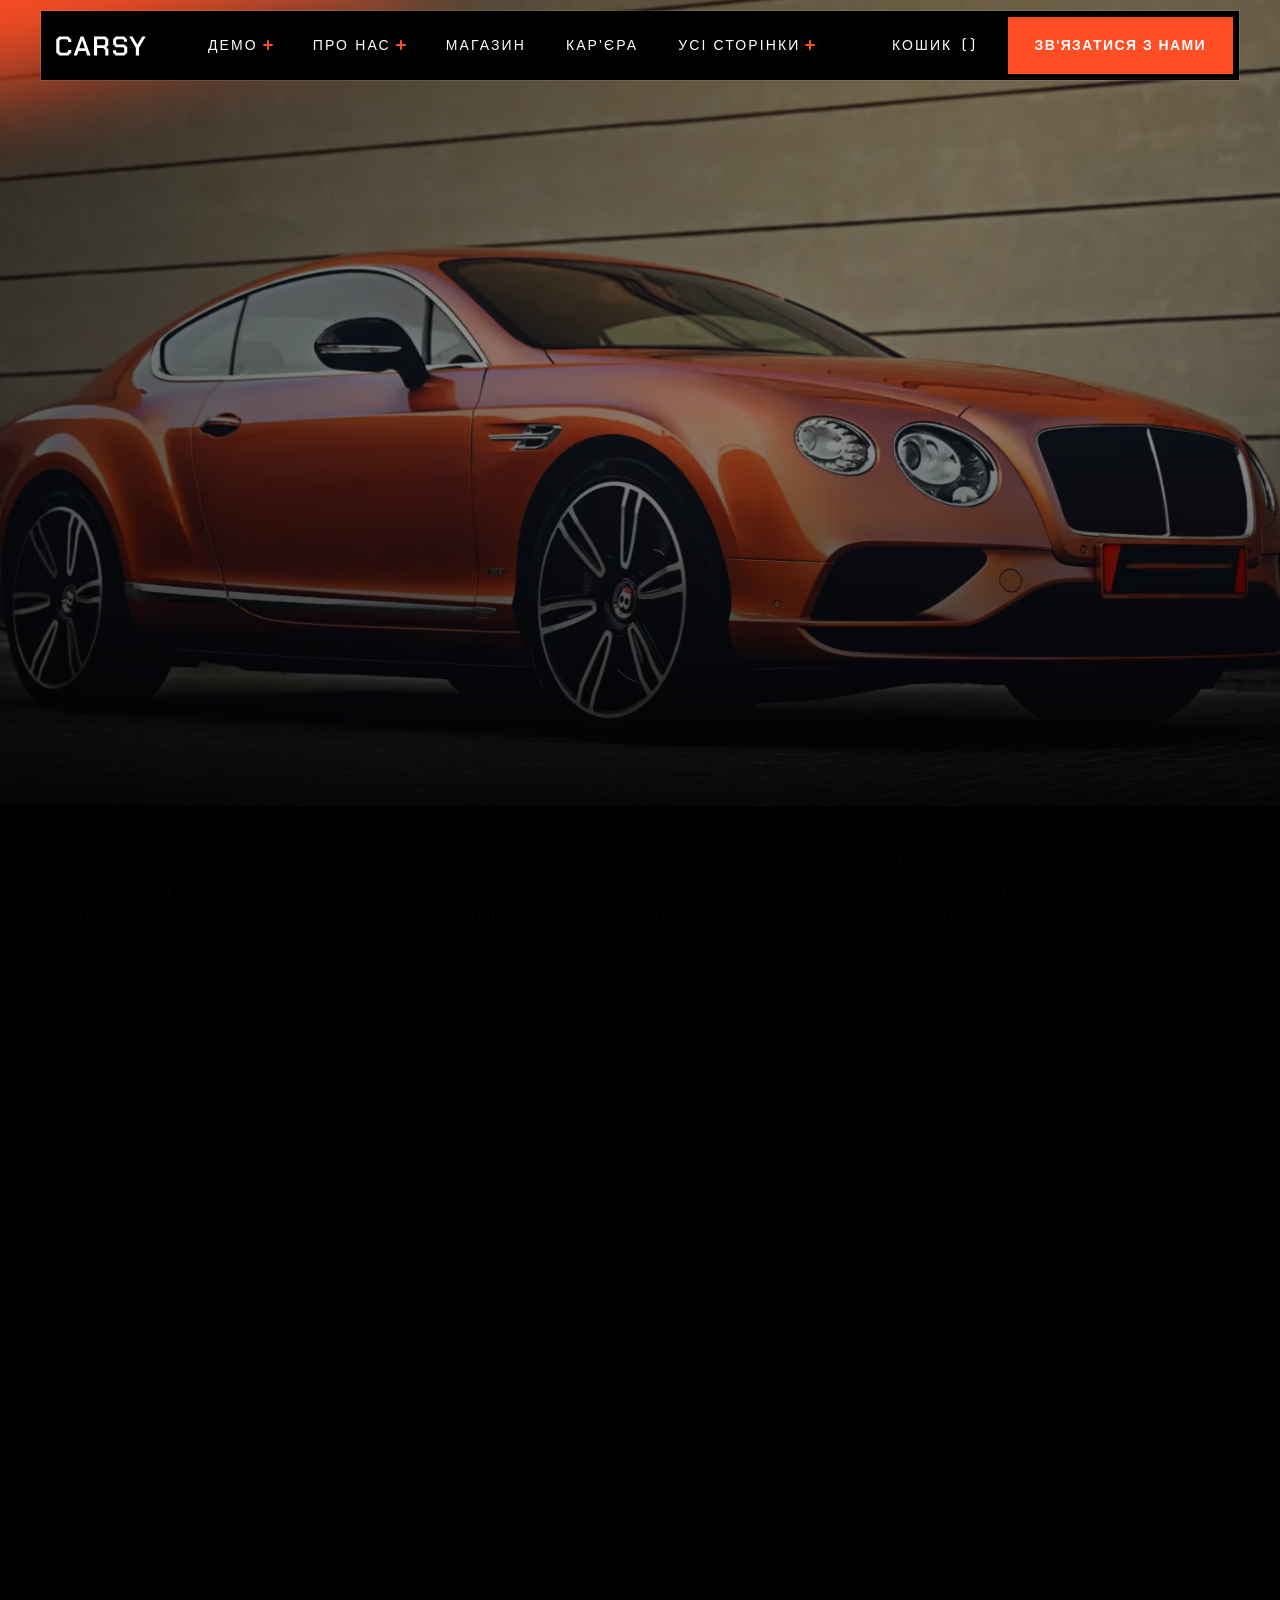
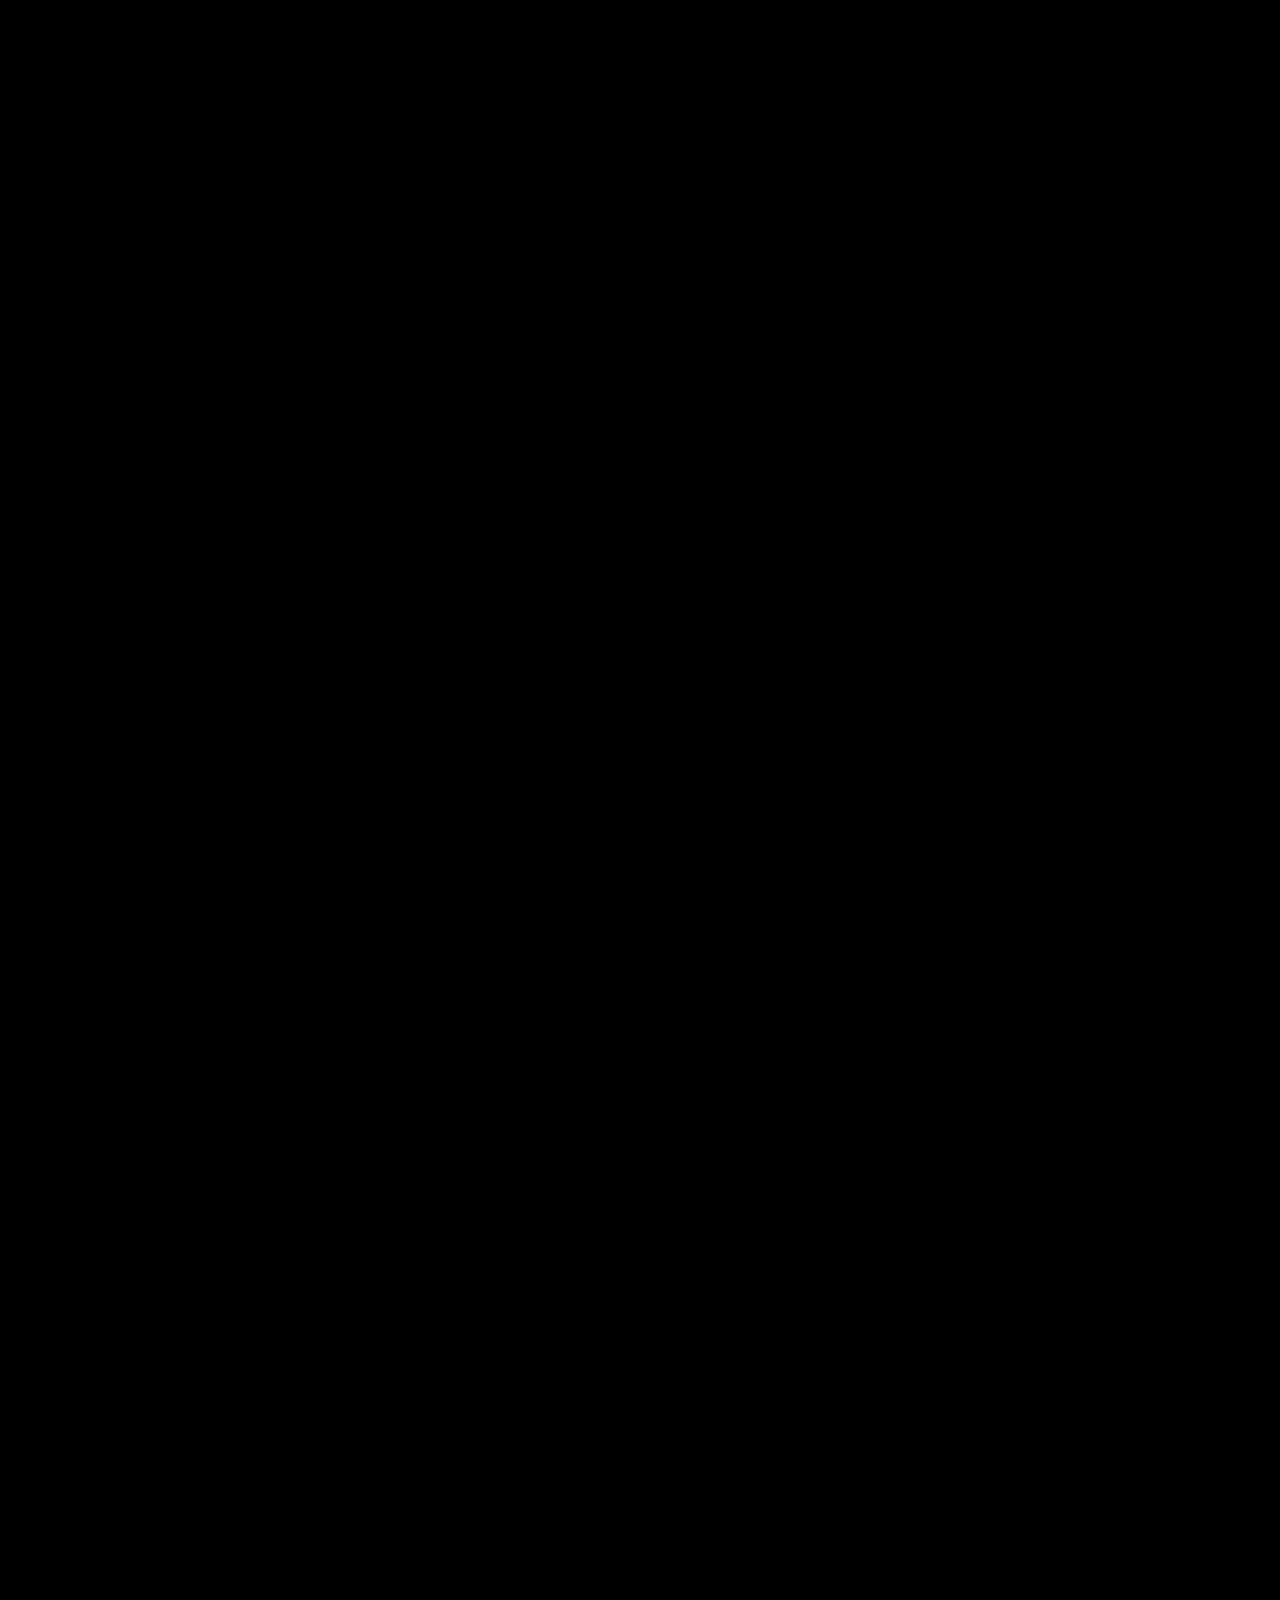
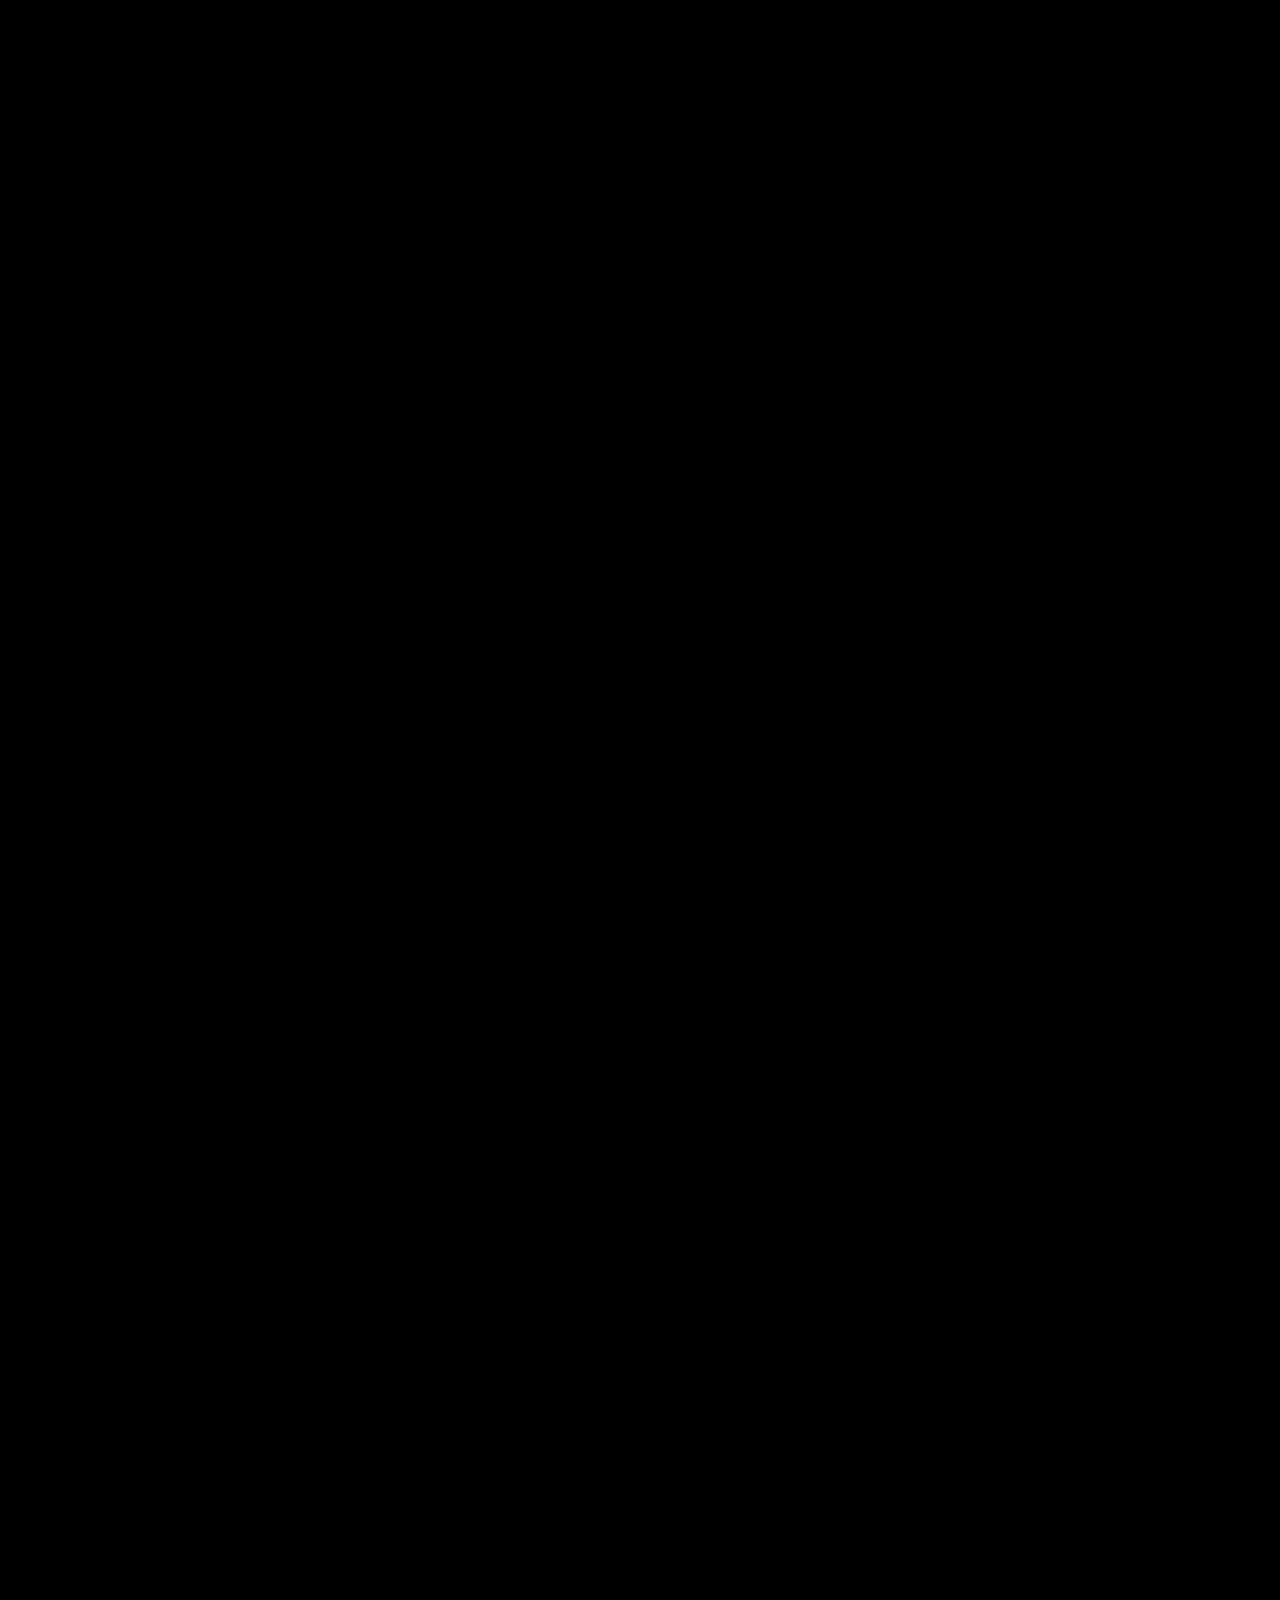
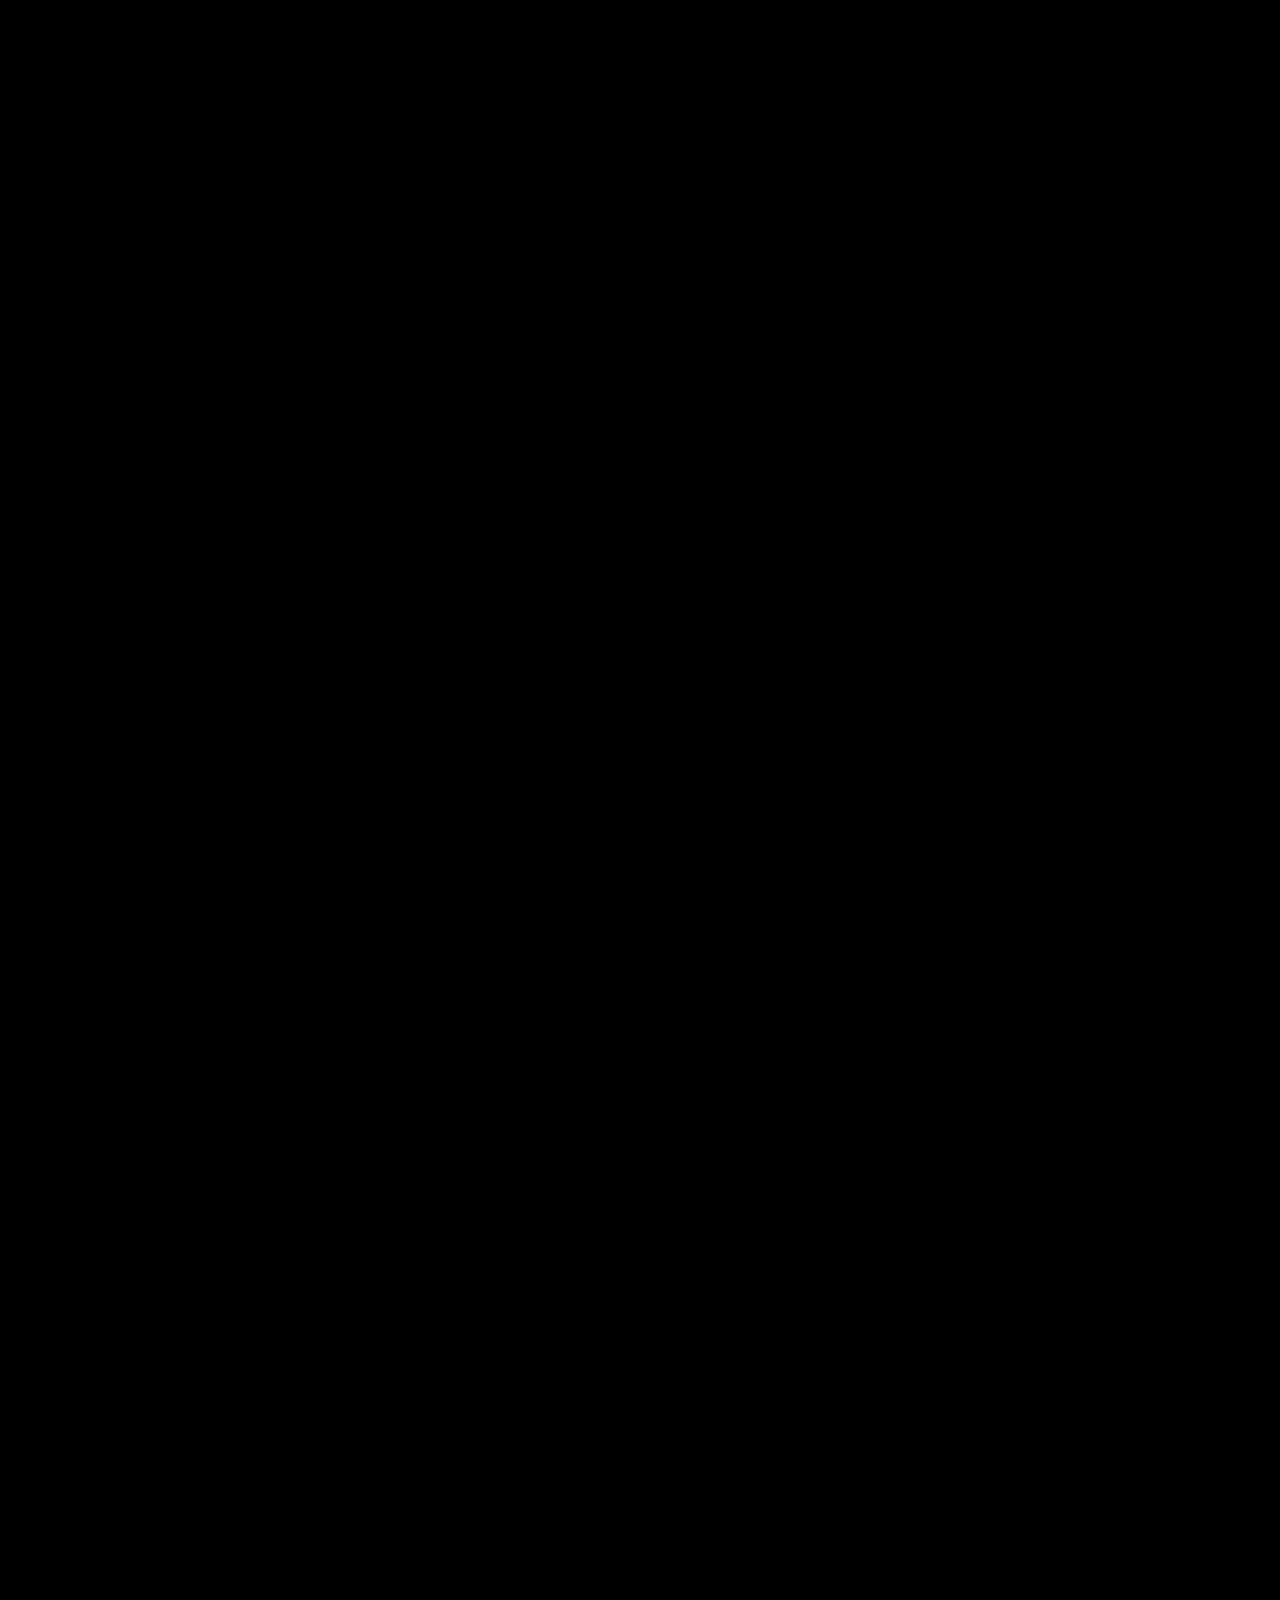
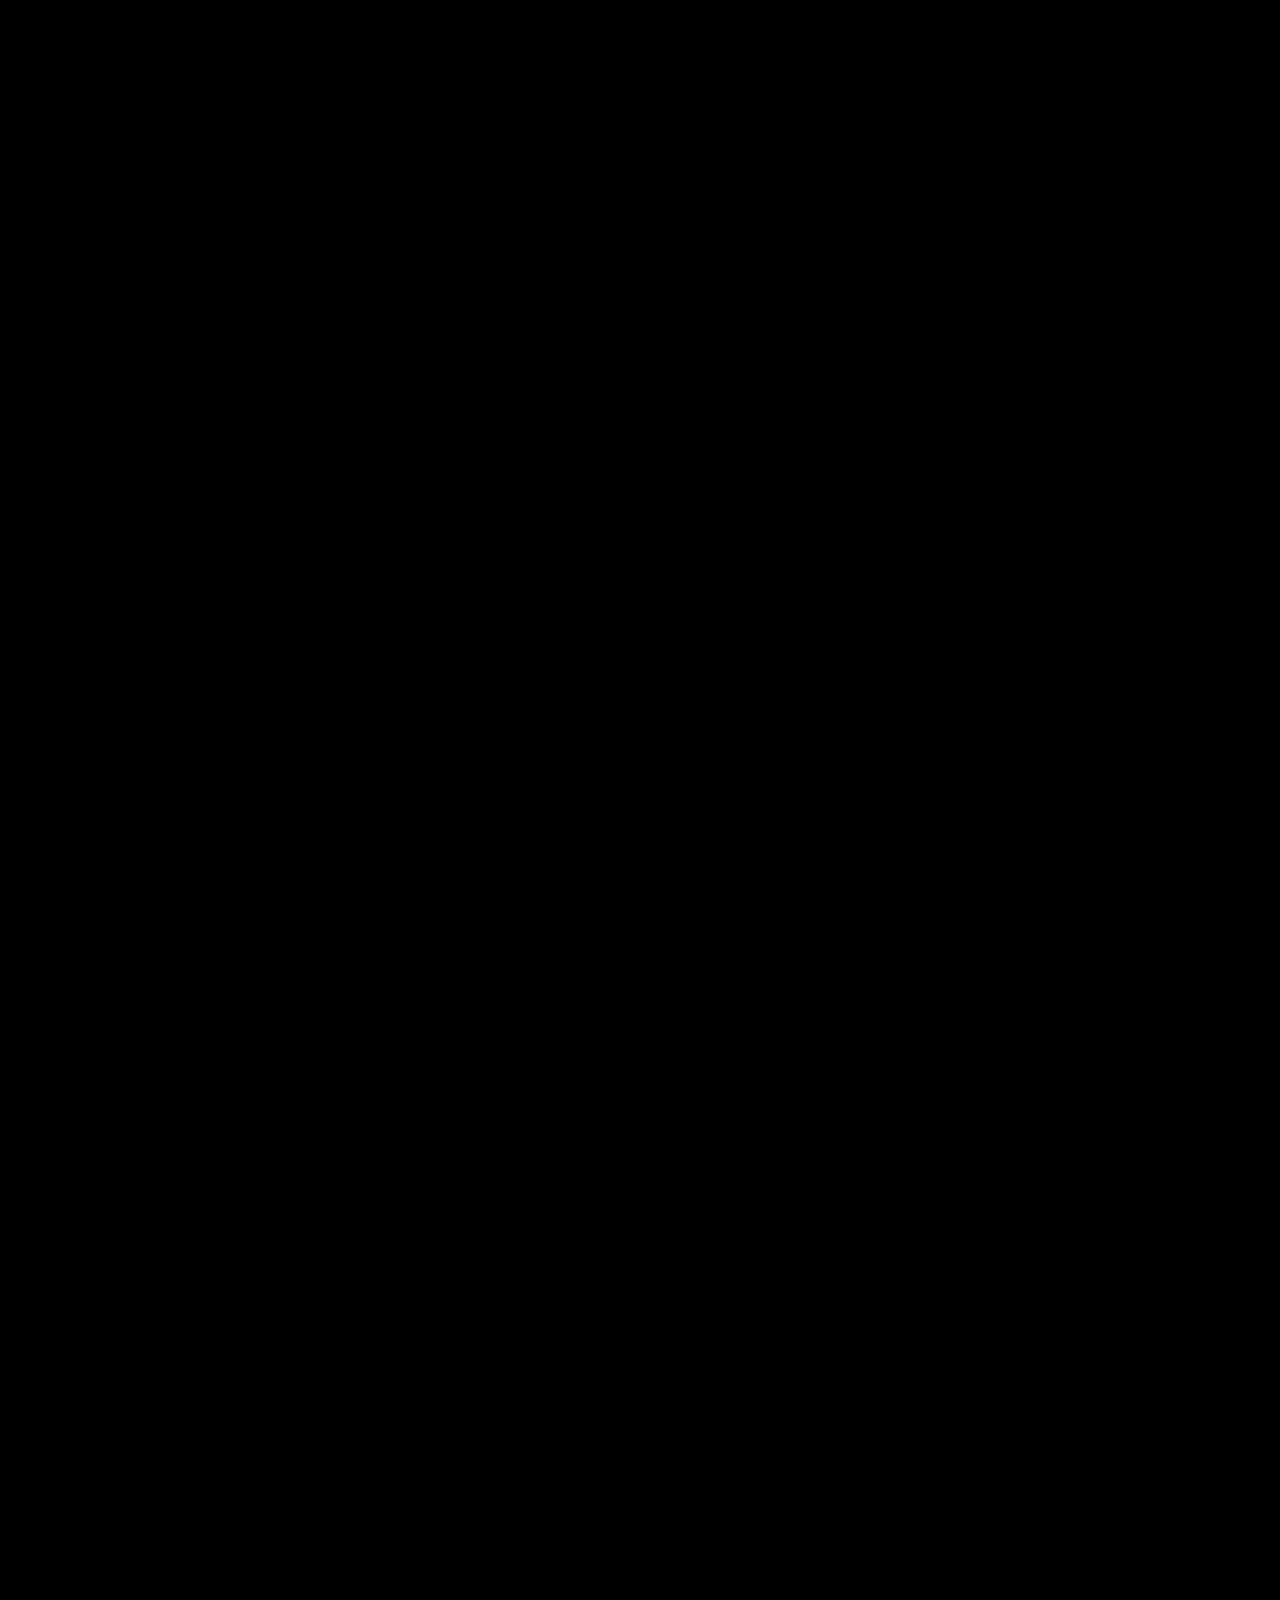
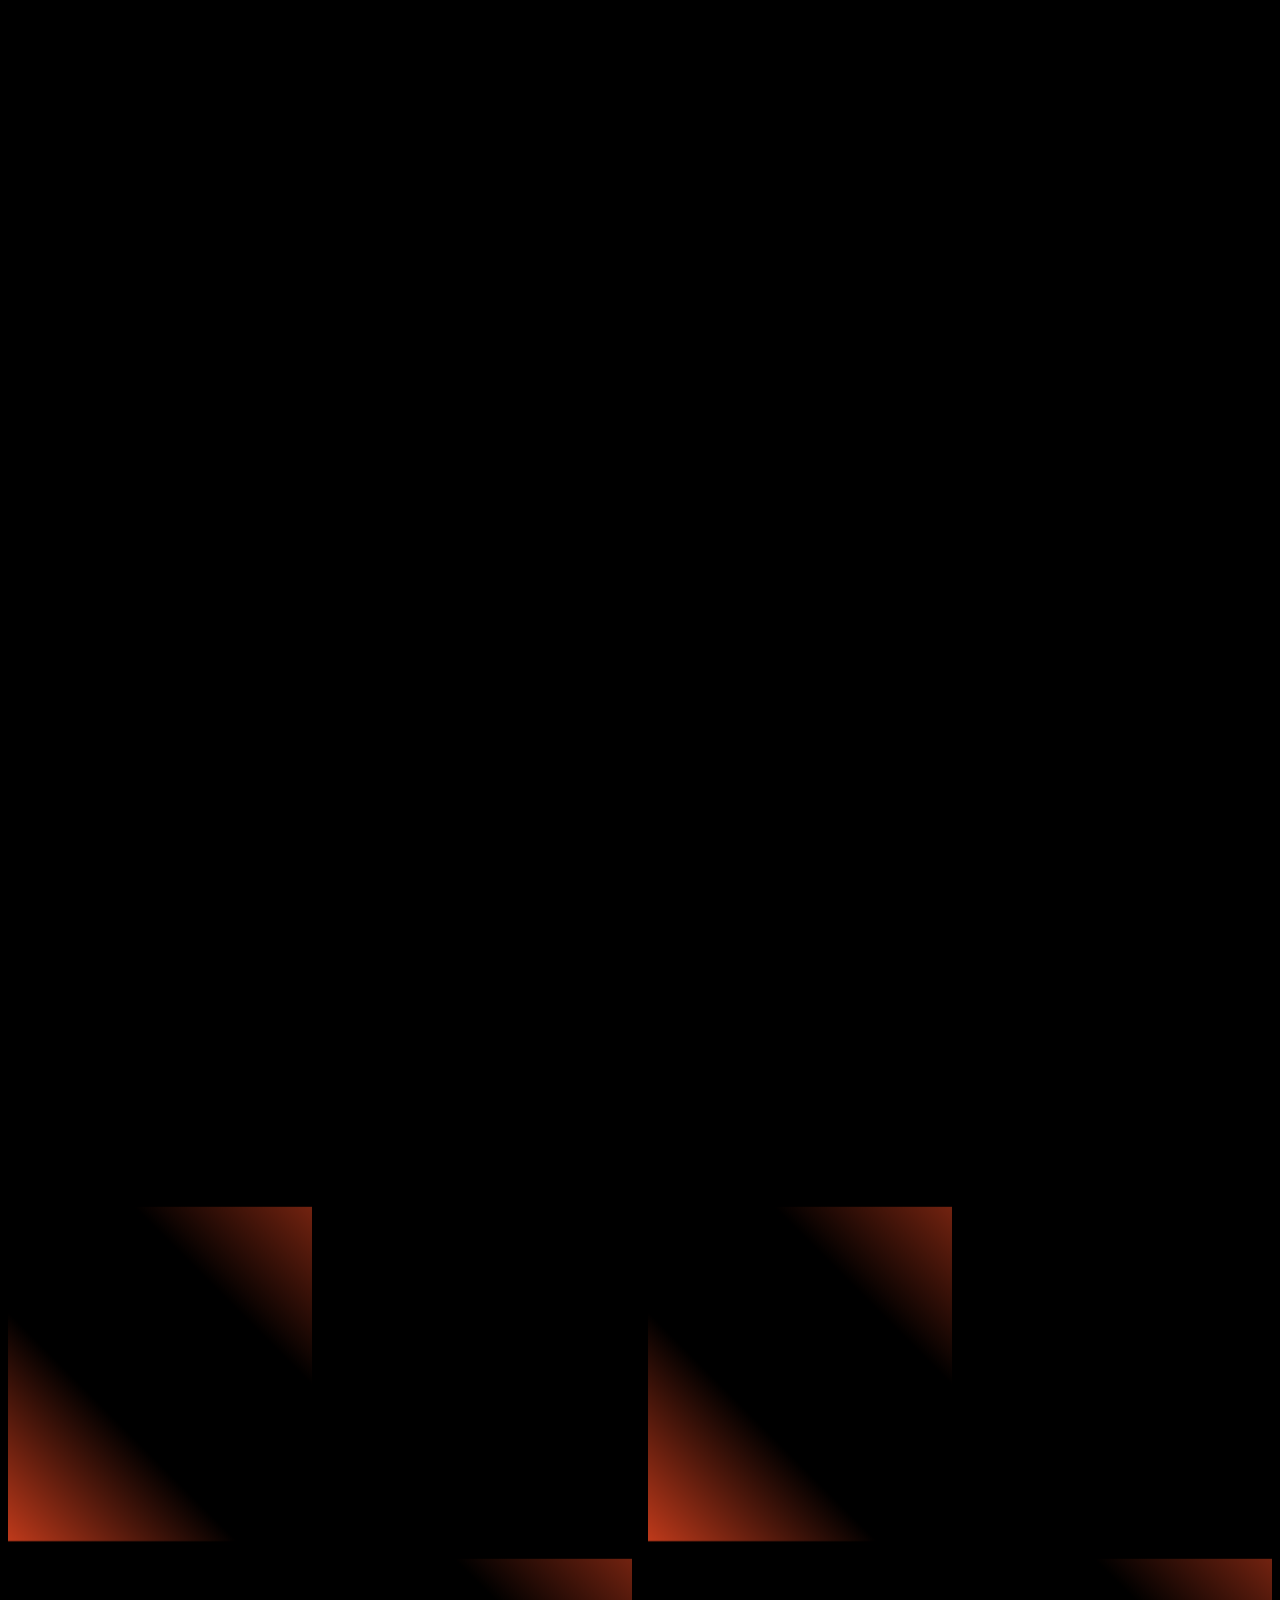
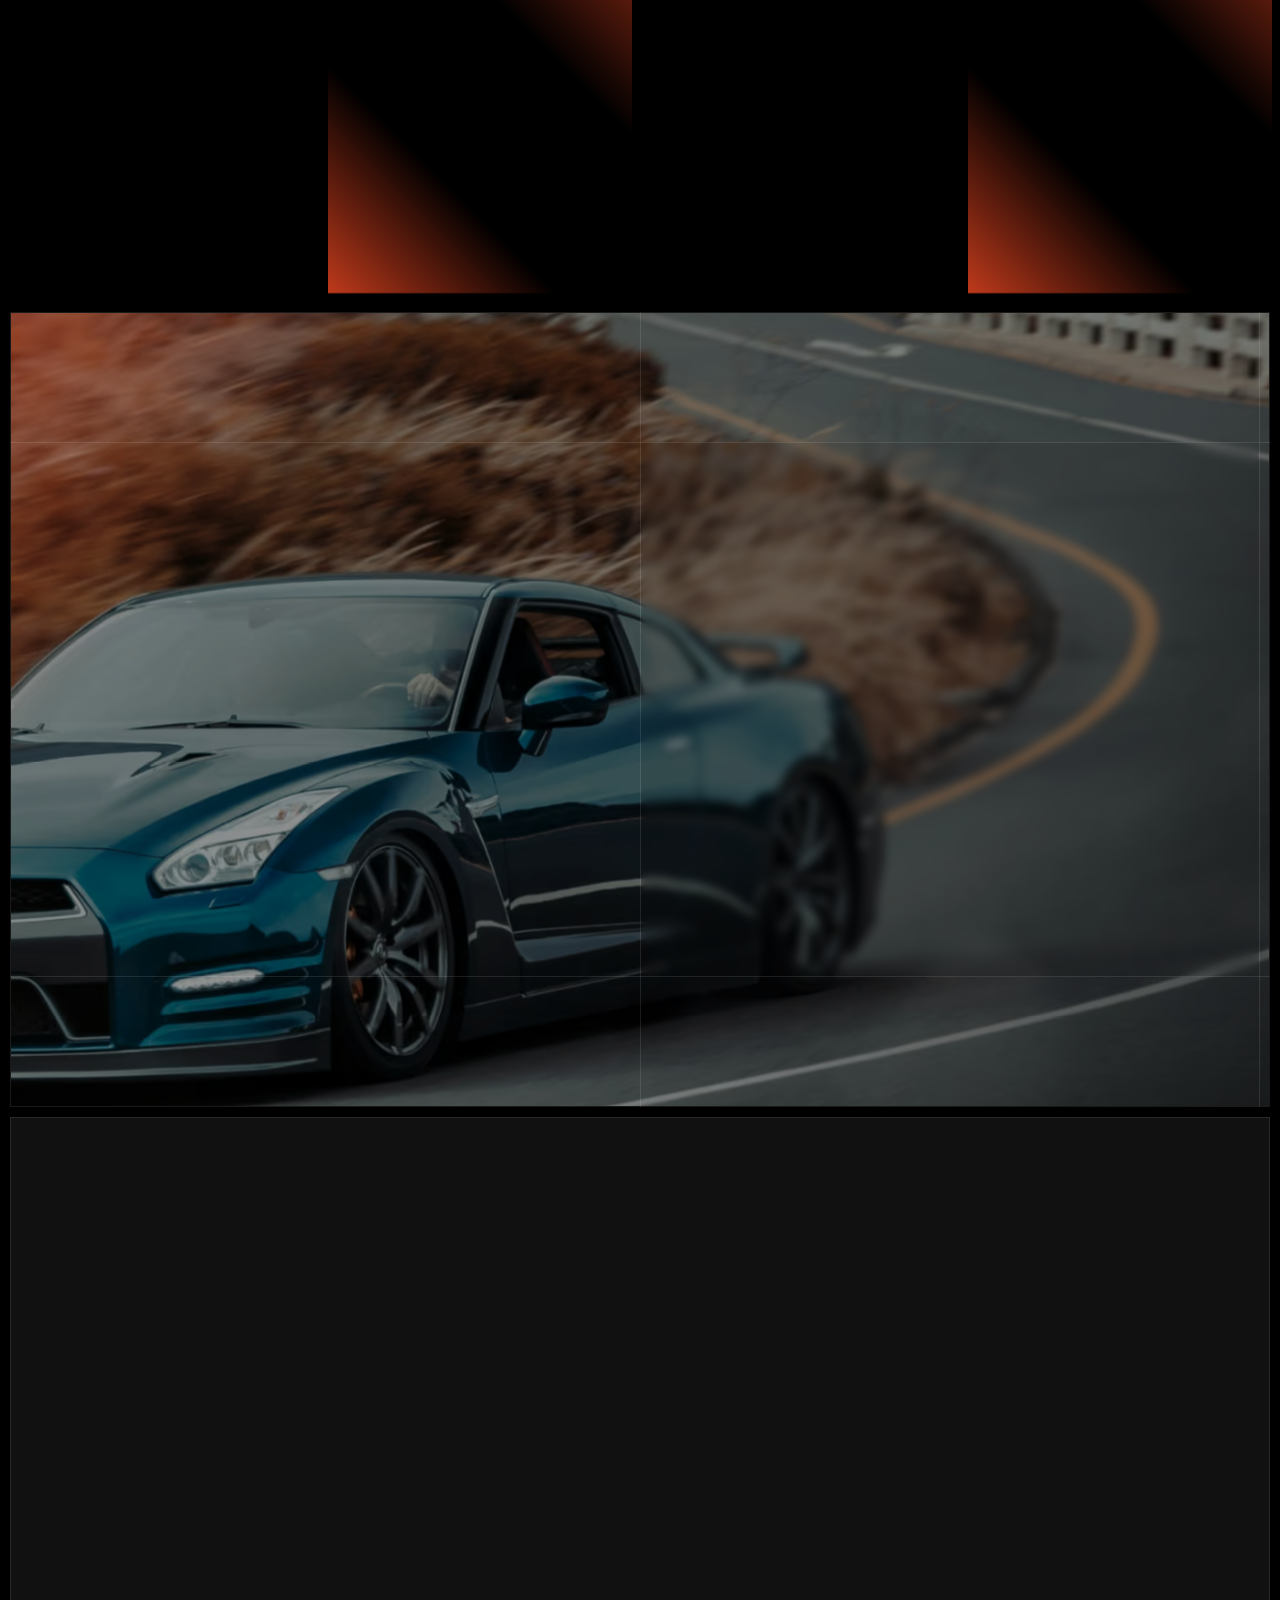
==== carsy/index.html @ 1b2fdd1b "Add Carsy site (Ukrainian version, promo badges removed) Co-Authored-By: Claude Opus 5.5 <noreply@an" ====
<!DOCTYPE html><!-- This site was created in Webflow. https://webflow.com --><!-- Last Published: Fri Dec 27 2024 13:13:35 GMT+0000 (Coordinated Universal Time) --><html data-wf-page="669e1212d181ce4bfbbea1f3" data-wf-site="669e1212d181ce4bfbbea175" lang="en" class=" w-mod-js"><head><meta charset="utf-8"><link href="https://cdn.prod.website-files.com" rel="preconnect" crossorigin="anonymous"><title>Carsy — автосервіс та магазин автотоварів</title><meta content="Carsy — автосервіс та магазин автотоварів" property="og:title"><meta content="Carsy — автосервіс та магазин автотоварів" name="twitter:title"><meta content="width=device-width, initial-scale=1" name="viewport"><meta content="Webflow" name="generator"><link href="css/carsy-wcopilot.webflow.597ec35ec.css" rel="stylesheet" type="text/css"><style>@media (min-width:992px) {html.w-mod-js:not(.w-mod-ix) [data-w-id="19279448-3ae3-932d-9512-12987e4dad76"] {background-color:rgba(0,0,0,0.05);}html.w-mod-js:not(.w-mod-ix) [data-w-id="19279448-3ae3-932d-9512-12987e4dad75"] {-webkit-transform:translate3d(0, 0, 0) scale3d(1, 1, 1) rotateX(0) rotateY(0) rotateZ(0) skew(0, 0);-moz-transform:translate3d(0, 0, 0) scale3d(1, 1, 1) rotateX(0) rotateY(0) rotateZ(0) skew(0, 0);-ms-transform:translate3d(0, 0, 0) scale3d(1, 1, 1) rotateX(0) rotateY(0) rotateZ(0) skew(0, 0);transform:translate3d(0, 0, 0) scale3d(1, 1, 1) rotateX(0) rotateY(0) rotateZ(0) skew(0, 0);}html.w-mod-js:not(.w-mod-ix) [data-w-id="716558f8-7300-eb94-40c3-0d31e85dee28"] {background-color:rgba(0,0,0,0.05);}html.w-mod-js:not(.w-mod-ix) [data-w-id="716558f8-7300-eb94-40c3-0d31e85dee27"] {-webkit-transform:translate3d(0, 0, 0) scale3d(1, 1, 1) rotateX(0) rotateY(0) rotateZ(0) skew(0, 0);-moz-transform:translate3d(0, 0, 0) scale3d(1, 1, 1) rotateX(0) rotateY(0) rotateZ(0) skew(0, 0);-ms-transform:translate3d(0, 0, 0) scale3d(1, 1, 1) rotateX(0) rotateY(0) rotateZ(0) skew(0, 0);transform:translate3d(0, 0, 0) scale3d(1, 1, 1) rotateX(0) rotateY(0) rotateZ(0) skew(0, 0);}html.w-mod-js:not(.w-mod-ix) [data-w-id="da69c9db-1bd9-31bc-35df-7d7e20d0f7b1"] {background-color:rgba(0,0,0,0.05);}html.w-mod-js:not(.w-mod-ix) [data-w-id="da69c9db-1bd9-31bc-35df-7d7e20d0f7b0"] {-webkit-transform:translate3d(0, 0, 0) scale3d(1, 1, 1) rotateX(0) rotateY(0) rotateZ(0) skew(0, 0);-moz-transform:translate3d(0, 0, 0) scale3d(1, 1, 1) rotateX(0) rotateY(0) rotateZ(0) skew(0, 0);-ms-transform:translate3d(0, 0, 0) scale3d(1, 1, 1) rotateX(0) rotateY(0) rotateZ(0) skew(0, 0);transform:translate3d(0, 0, 0) scale3d(1, 1, 1) rotateX(0) rotateY(0) rotateZ(0) skew(0, 0);}html.w-mod-js:not(.w-mod-ix) [data-w-id="67f39d80-1b6d-3325-00ae-65cb56e8cb61"] {background-color:rgba(0,0,0,0.05);}html.w-mod-js:not(.w-mod-ix) [data-w-id="67f39d80-1b6d-3325-00ae-65cb56e8cb60"] {-webkit-transform:translate3d(0, 0, 0) scale3d(1, 1, 1) rotateX(0) rotateY(0) rotateZ(0) skew(0, 0);-moz-transform:translate3d(0, 0, 0) scale3d(1, 1, 1) rotateX(0) rotateY(0) rotateZ(0) skew(0, 0);-ms-transform:translate3d(0, 0, 0) scale3d(1, 1, 1) rotateX(0) rotateY(0) rotateZ(0) skew(0, 0);transform:translate3d(0, 0, 0) scale3d(1, 1, 1) rotateX(0) rotateY(0) rotateZ(0) skew(0, 0);}html.w-mod-js:not(.w-mod-ix) [data-w-id="41113322-f66c-f9b6-a5e1-b46b044846a1"] {background-color:rgba(0,0,0,0.05);}html.w-mod-js:not(.w-mod-ix) [data-w-id="41113322-f66c-f9b6-a5e1-b46b044846a0"] {-webkit-transform:translate3d(0, 0, 0) scale3d(1, 1, 1) rotateX(0) rotateY(0) rotateZ(0) skew(0, 0);-moz-transform:translate3d(0, 0, 0) scale3d(1, 1, 1) rotateX(0) rotateY(0) rotateZ(0) skew(0, 0);-ms-transform:translate3d(0, 0, 0) scale3d(1, 1, 1) rotateX(0) rotateY(0) rotateZ(0) skew(0, 0);transform:translate3d(0, 0, 0) scale3d(1, 1, 1) rotateX(0) rotateY(0) rotateZ(0) skew(0, 0);}html.w-mod-js:not(.w-mod-ix) [data-w-id="49cb6b48-ef46-74d4-cbed-b0d1e323532b"] {background-color:rgba(0,0,0,0.05);}html.w-mod-js:not(.w-mod-ix) [data-w-id="49cb6b48-ef46-74d4-cbed-b0d1e323532a"] {-webkit-transform:translate3d(0, 0, 0) scale3d(1, 1, 1) rotateX(0) rotateY(0) rotateZ(0) skew(0, 0);-moz-transform:translate3d(0, 0, 0) scale3d(1, 1, 1) rotateX(0) rotateY(0) rotateZ(0) skew(0, 0);-ms-transform:translate3d(0, 0, 0) scale3d(1, 1, 1) rotateX(0) rotateY(0) rotateZ(0) skew(0, 0);transform:translate3d(0, 0, 0) scale3d(1, 1, 1) rotateX(0) rotateY(0) rotateZ(0) skew(0, 0);}html.w-mod-js:not(.w-mod-ix) [data-w-id="26d42217-aed1-8a61-5bcd-1d8a4f8742a5"] {background-color:rgba(0,0,0,0.05);}html.w-mod-js:not(.w-mod-ix) [data-w-id="26d42217-aed1-8a61-5bcd-1d8a4f8742a4"] {-webkit-transform:translate3d(0, 0, 0) scale3d(1, 1, 1) rotateX(0) rotateY(0) rotateZ(0) skew(0, 0);-moz-transform:translate3d(0, 0, 0) scale3d(1, 1, 1) rotateX(0) rotateY(0) rotateZ(0) skew(0, 0);-ms-transform:translate3d(0, 0, 0) scale3d(1, 1, 1) rotateX(0) rotateY(0) rotateZ(0) skew(0, 0);transform:translate3d(0, 0, 0) scale3d(1, 1, 1) rotateX(0) rotateY(0) rotateZ(0) skew(0, 0);}html.w-mod-js:not(.w-mod-ix) [data-w-id="6d00bb2f-be4c-3f05-c8fe-5f5ad3b06d1b"] {background-color:rgba(0,0,0,0.05);}html.w-mod-js:not(.w-mod-ix) [data-w-id="6d00bb2f-be4c-3f05-c8fe-5f5ad3b06d1a"] {-webkit-transform:translate3d(0, 0, 0) scale3d(1, 1, 1) rotateX(0) rotateY(0) rotateZ(0) skew(0, 0);-moz-transform:translate3d(0, 0, 0) scale3d(1, 1, 1) rotateX(0) rotateY(0) rotateZ(0) skew(0, 0);-ms-transform:translate3d(0, 0, 0) scale3d(1, 1, 1) rotateX(0) rotateY(0) rotateZ(0) skew(0, 0);transform:translate3d(0, 0, 0) scale3d(1, 1, 1) rotateX(0) rotateY(0) rotateZ(0) skew(0, 0);}html.w-mod-js:not(.w-mod-ix) [data-w-id="1be70248-fced-0a37-ecac-59ef36490436"] {width:1px;height:0%;}}@media (max-width:991px) and (min-width:768px) {html.w-mod-js:not(.w-mod-ix) [data-w-id="1be70248-fced-0a37-ecac-59ef36490436"] {width:1px;height:0%;}}@media (max-width:767px) and (min-width:480px) {html.w-mod-js:not(.w-mod-ix) [data-w-id="1be70248-fced-0a37-ecac-59ef36490435"] {width:0%;height:1px;}}@media (max-width:479px) {html.w-mod-js:not(.w-mod-ix) [data-w-id="1be70248-fced-0a37-ecac-59ef36490435"] {width:0%;height:1px;}}</style><link href="https://fonts.googleapis.com" rel="preconnect"><link href="https://fonts.gstatic.com" rel="preconnect" crossorigin="anonymous"><script src="js/webfont.js" type="text/javascript"></script><script type="text/javascript">WebFont.load({  google: {    families: ["Lato:100,100italic,300,300italic,400,400italic,700,700italic,900,900italic","Open Sans:300,300italic,400,400italic,600,600italic,700,700italic,800,800italic","Oxanium:200,300,regular,500,600,700,800","Chakra Petch:300,regular,500,600,700","Mulish:200,300,regular,500,600,700,800,900","Sarabun:100,200,300,regular,500,600,700,800"]  }});</script><script type="text/javascript">!function(o,c){var n=c.documentElement,t=" w-mod-";n.className+=t+"js",("ontouchstart"in o||o.DocumentTouch&&c instanceof DocumentTouch)&&(n.className+=t+"touch")}(window,document);</script><link href="images/669fd55feefabc97ff3dcc11_Favicon.png" rel="shortcut icon" type="image/x-icon"><link href="images/669fd563cdebbdf5ce6fcf1f_Webclip.png" rel="apple-touch-icon"><script async="" src="https://www.googletagmanager.com/gtag/js?id=G-6PCKDCJBV9"></script><script type="text/javascript">window.dataLayer = window.dataLayer || [];function gtag(){dataLayer.push(arguments);}gtag('set', 'developer_id.dZGVlNj', true);gtag('js', new Date());gtag('config', 'G-6PCKDCJBV9');</script><script type="text/javascript">window.__WEBFLOW_CURRENCY_SETTINGS = {"currencyCode":"USD","symbol":"$","decimal":".","fractionDigits":2,"group":",","template":"{{wf {\"path\":\"symbol\",\"type\":\"PlainText\"} }} {{wf {\"path\":\"amount\",\"type\":\"CommercePrice\"} }} {{wf {\"path\":\"currencyCode\",\"type\":\"PlainText\"} }}","hideDecimalForWholeNumbers":false};</script><style>.w-webflow-badge{display:none!important}</style></head><body><div data-animation="over-left" class="navigation-fixed-menu w-nav" data-easing2="ease" data-easing="ease" data-collapse="medium" role="banner" data-no-scroll="1" data-duration="400" data-doc-height="1"><div class="nav-bg-cover"></div><div class="full-nav-hero-container w-container"><div class="menu-item-wrapper"><div class="nav-link-wrap"><a href="/home-1" aria-current="page" class="brand-logo w-nav-brand w--current"><img width="120" height="30" alt="Логотип" src="images/669fc303d1ff53289519ac5d_Logo%20White.svg" class="logo-project"></a></div><nav role="navigation" class="nav-menu-wrap w-nav-menu"><div class="nav-menu-shadow-overlay-5"><div class="tablet-menu-5"><a href="/home-1" aria-current="page" class="logo-link-mobile w-nav-brand w--current"><img loading="lazy" height="24" alt="Фото проєкту" src="images/669fc303d1ff53289519ac5d_Logo%20White.svg" class="logo-project"></a><div class="close-menu-button-4 w-nav-button"><img width="40" height="40" alt="Іконка" src="images/669fa8233d63db8a5c68c0d1_Icon%203.svg" class="nav-close-icon-5"></div></div><div class="dropdown-menu-4"><div class="top-tablet-menu-3"><div class="border-wrap-4"><div data-delay="0" data-hover="true" data-w-id="a86f8d6c-670c-9667-9108-23bcd86f3927" class="hero-nav-dropdown w-dropdown"><div class="dropdown-header-item-2 w-dropdown-toggle"><div class="nav-text-wrap"><div class="hero-nav-con"><div class="nav-clip"><p class="nav-intro-item">Демо</p></div><div class="nav-clip bottom"><p class="nav-intro-item hover-item">Демо</p></div></div></div><div class="icon-wrap"><div class="nav-cross-wrap"><div class="cross-hor-line"></div><div class="cross-vert-line"></div></div><div class="nav-dropdown-small-icon w-icon-dropdown-toggle"></div></div><div class="hover-nav-cover"></div></div><nav class="nav-dropdown-list-item-2 w-dropdown-list"><div class="nav-dropdown-link-wrapper-3"><a href="/home-1" aria-current="page" class="full-width-nav-link w--current"><span class="nav-dropdown-link-span"> </span>Головна 1</a><a href="/home-2" class="full-width-nav-link"><span class="nav-dropdown-link-span"> </span>Головна 2</a><a href="/home-3" class="full-width-nav-link"><span class="nav-dropdown-link-span"> </span>Головна 3</a></div></nav></div><div data-delay="0" data-hover="true" data-w-id="a86f8d6c-670c-9667-9108-23bcd86f3945" class="hero-nav-dropdown w-dropdown"><div class="dropdown-header-item-2 w-dropdown-toggle"><div class="nav-text-wrap"><div class="hero-nav-con"><div class="nav-clip"><p class="nav-intro-item">Про нас</p></div><div class="nav-clip bottom"><p class="nav-intro-item hover-item">Про нас</p></div></div></div><div class="icon-wrap"><div class="nav-dropdown-small-icon w-icon-dropdown-toggle"></div><div class="nav-cross-wrap"><div class="cross-hor-line"></div><div class="cross-vert-line"></div></div></div><div class="hover-nav-cover"></div></div><nav class="nav-dropdown-list-item-2 w-dropdown-list"><div class="nav-dropdown-link-wrapper-3"><a href="/about-us" class="full-width-nav-link"><span class="nav-dropdown-link-span"> </span>хто ми</a><a href="/services" class="full-width-nav-link"><span class="nav-dropdown-link-span"> </span>Послуги</a><a href="/our-team" class="full-width-nav-link"><span class="nav-dropdown-link-span"> </span>Наша команда</a><a href="/gallery" class="full-width-nav-link"><span class="nav-dropdown-link-span"> </span>Галерея</a><a href="/our-clients" class="full-width-nav-link"><span class="nav-dropdown-link-span"> </span>Наші клієнти</a><a href="/testimonials" class="full-width-nav-link"><span class="nav-dropdown-link-span"> </span>Відгуки</a><a href="/faq" class="full-width-nav-link"><span class="nav-dropdown-link-span"> </span>Питання та відповіді</a><a href="/locations" class="full-width-nav-link"><span class="nav-dropdown-link-span"> </span>Адреси</a></div></nav></div><a href="/shop" class="header-link-item w-inline-block"><div class="nav-text-wrap"><div class="hero-nav-con"><div class="nav-clip"><p class="nav-intro-item">Магазин</p></div><div class="nav-clip bottom"><p class="nav-intro-item hover-item">Магазин</p></div></div></div><div class="hover-nav-cover"></div></a><a href="/career" class="header-link-item w-inline-block"><div class="nav-text-wrap"><div class="hero-nav-con"><div class="nav-clip"><p class="nav-intro-item">Кар'єра</p></div><div class="nav-clip bottom"><p class="nav-intro-item hover-item">Кар'єра</p></div></div></div><div class="hover-nav-cover"></div></a><div data-delay="0" data-hover="true" data-w-id="a86f8d6c-670c-9667-9108-23bcd86f398b" class="hero-nav-dropdown w-dropdown"><div class="dropdown-header-item-2 w-dropdown-toggle"><div class="nav-text-wrap"><div class="hero-nav-con"><div class="nav-clip"><p class="nav-intro-item">Усі сторінки</p></div><div class="nav-clip bottom"><p class="nav-intro-item hover-item">Усі сторінки</p></div></div></div><div class="icon-wrap"><div class="nav-dropdown-small-icon w-icon-dropdown-toggle"></div><div class="nav-cross-wrap"><div class="cross-hor-line"></div><div class="cross-vert-line"></div></div></div><div class="hover-nav-cover"></div></div><nav class="nav-dropdown-list-item-2 megamenu w-dropdown-list"><div class="megamenu-dropdown-wrapper-3"><div class="megamenu-dropdown-wrap-2"><div class="nav-dropdown-link-wrapper-3"><a href="/home-1" aria-current="page" class="full-width-nav-link w--current"><span class="nav-dropdown-link-span"> </span>Головна 1</a><a href="/home-2" class="full-width-nav-link"><span class="nav-dropdown-link-span"> </span>Головна 2</a><a href="/home-3" class="full-width-nav-link"><span class="nav-dropdown-link-span"> </span>Головна 3</a><a href="/about-us" class="full-width-nav-link"><span class="nav-dropdown-link-span"> </span>Про нас</a><a href="/services" class="full-width-nav-link"><span class="nav-dropdown-link-span"> </span>Послуги</a><div class="header-collection-list w-dyn-list"><div role="list" class="header-list-wrap w-dyn-items"><div role="listitem" class="header-coll-item w-dyn-item"><a href="/services/brake-repair" class="full-width-nav-link"><span class="nav-dropdown-link-span"> </span>Деталі послуги</a></div></div></div><a href="/our-team" class="full-width-nav-link"><span class="nav-dropdown-link-span"> </span>Наша команда</a><a href="/gallery" class="full-width-nav-link"><span class="nav-dropdown-link-span"> </span>Галерея</a></div></div><div class="megamenu-dropdown-wrap-2"><div class="nav-dropdown-link-wrapper-3"><a href="/our-clients" class="full-width-nav-link"><span class="nav-dropdown-link-span"> </span>Наші клієнти</a><a href="/pricing" class="full-width-nav-link"><span class="nav-dropdown-link-span"> </span>Ціни</a><a href="/career" class="full-width-nav-link"><span class="nav-dropdown-link-span"> </span>Кар'єра</a><div class="header-collection-list w-dyn-list"><div role="list" class="header-list-wrap w-dyn-items"><div role="listitem" class="header-coll-item w-dyn-item"><a href="/job-positions/service-advisor" class="full-width-nav-link"><span class="nav-dropdown-link-span"> </span>Деталі вакансії</a></div></div></div><a href="/testimonials" class="full-width-nav-link"><span class="nav-dropdown-link-span"> </span>Відгуки</a><a href="/faq" class="full-width-nav-link"><span class="nav-dropdown-link-span"> </span>Питання та відповіді</a><a href="/locations" class="full-width-nav-link"><span class="nav-dropdown-link-span"> </span>Адреси</a><a href="/contact-us" class="full-width-nav-link"><span class="nav-dropdown-link-span"> </span>Зв'язатися з нами</a></div></div><div class="megamenu-dropdown-wrap-2"><div class="nav-dropdown-link-wrapper-3"><a href="/blog" class="full-width-nav-link"><span class="nav-dropdown-link-span"> </span>Блог</a><div class="header-collection-list w-dyn-list"><div role="list" class="header-list-wrap w-dyn-items"><div role="listitem" class="header-coll-item w-dyn-item"><a href="/blog-posts/benefits-of-regular-oil-changes-why-its-essential" class="full-width-nav-link"><span class="nav-dropdown-link-span"> </span>Стаття блогу</a></div></div></div><a href="/shop" class="full-width-nav-link"><span class="nav-dropdown-link-span"> </span>Магазин</a><div class="header-collection-list w-dyn-list"><div role="list" class="header-list-wrap w-dyn-items"><div role="listitem" class="header-coll-item w-dyn-item"><a href="/product/brake-pads" class="full-width-nav-link"><span class="nav-dropdown-link-span"> </span>ТОВАР</a></div></div></div><a href="/templates/style-guide" class="full-width-nav-link"><span class="nav-dropdown-link-span"> </span>Стильовий гайд</a><a href="https://carsy-wcopilot.webflow.io/404" class="full-width-nav-link"><span class="nav-dropdown-link-span"> </span>404</a><a href="https://carsy-wcopilot.webflow.io/coming-soon" class="full-width-nav-link"><span class="nav-dropdown-link-span"> </span>Незабаром</a><a href="/templates/changelog" class="full-width-nav-link"><span class="nav-dropdown-link-span"> </span>Історія змін</a></div></div></div></nav></div><div class="nav-tablet-btn"><a href="/contact-us" class="primary-button w-button">Зв'язатися з нами</a></div></div></div></div></div></nav><div class="nav-link-wrap right"><div class="cart-wrapper"><div data-node-type="commerce-cart-wrapper" data-open-product="" data-wf-cart-type="rightSidebar" data-wf-cart-query="query Dynamo3 {
  database {
    id
    commerceOrder {
      comment
      extraItems {
        name
        pluginId
        pluginName
        price {
          decimalValue
          string
          unit
          value
        }
      }
      id
      startedOn
      statusFlags {
        hasDownloads
        hasSubscription
        isFreeOrder
        requiresShipping
      }
      subtotal {
        decimalValue
        string
        unit
        value
      }
      total {
        decimalValue
        string
        unit
        value
      }
      updatedOn
      userItems {
        count
        id
        price {
          value
          unit
          decimalValue
          string
        }
        product {
          id
          cmsLocaleId
          draft
          archived
          f_name_: name
          f_sku_properties_3dr: skuProperties {
            id
            name
            enum {
              id
              name
              slug
            }
          }
        }
        rowTotal {
          decimalValue
          string
          unit
          value
        }
        sku {
          cmsLocaleId
          draft
          archived
          f_main_image_4dr: mainImage {
            url
            file {
              size
              origFileName
              createdOn
              updatedOn
              mimeType
              width
              height
              variants {
                origFileName
                quality
                height
                width
                s3Url
                error
                size
              }
            }
            alt
          }
          f_sku_values_3dr: skuValues {
            property {
              id
            }
            value {
              id
            }
          }
          id
        }
        subscriptionFrequency
        subscriptionInterval
        subscriptionTrial
      }
      userItemsCount
    }
  }
  site {
    commerce {
      id
      businessAddress {
        country
      }
      defaultCountry
      defaultCurrency
      quickCheckoutEnabled
    }
  }
}" data-wf-page-link-href-prefix="" class="w-commerce-commercecartwrapper shop-cart"><a href="#" data-node-type="commerce-cart-open-link" aria-haspopup="dialog" aria-label="Відкрити кошик" role="button" class="w-commerce-commercecartopenlink cart-button-item w-inline-block"><div class="hover-nav-cover tablet-hide"></div><p class="shop-icon"></p><svg class="w-commerce-commercecartopenlinkicon old-icon-shop" width="17px" height="17px" viewBox="0 0 17 17"><g stroke="none" stroke-width="1" fill="none" fill-rule="evenodd"><path d="M2.60592789,2 L0,2 L0,0 L4.39407211,0 L4.84288393,4 L16,4 L16,9.93844589 L3.76940945,12.3694378 L2.60592789,2 Z M15.5,17 C14.6715729,17 14,16.3284271 14,15.5 C14,14.6715729 14.6715729,14 15.5,14 C16.3284271,14 17,14.6715729 17,15.5 C17,16.3284271 16.3284271,17 15.5,17 Z M5.5,17 C4.67157288,17 4,16.3284271 4,15.5 C4,14.6715729 4.67157288,14 5.5,14 C6.32842712,14 7,14.6715729 7,15.5 C7,16.3284271 6.32842712,17 5.5,17 Z" fill="currentColor" fill-rule="nonzero"></path></g></svg><div class="hero-nav-con"><div class="nav-clip"><p class="nav-intro-item-white nav-cart">кошик</p></div><div class="nav-clip bottom"><p class="nav-intro-item-white nav-cart-hover">кошик</p></div></div><div class="display-hide w-inline-block">Кошик</div><div class="quantity-wrapper"><p class="nav-intro-item-white nav-cart">(</p><div data-wf-bindings="%5B%7B%22innerHTML%22%3A%7B%22type%22%3A%22Number%22%2C%22filter%22%3A%7B%22type%22%3A%22numberPrecision%22%2C%22params%22%3A%5B%220%22%2C%22numberPrecision%22%5D%7D%2C%22dataPath%22%3A%22database.commerceOrder.userItemsCount%22%7D%7D%5D" class="w-commerce-commercecartopenlinkcount cart-quantity">0</div><p class="nav-intro-item-white nav-cart">)</p></div></a><div data-node-type="commerce-cart-container-wrapper" style="display:none" class="w-commerce-commercecartcontainerwrapper w-commerce-commercecartcontainerwrapper--cartType-rightSidebar shop-cart-wrapper"><div role="dialog" data-node-type="commerce-cart-container" class="w-commerce-commercecartcontainer cart-container"><div class="w-commerce-commercecartheader cart-header-2"><h5 class="w-commerce-commercecartheading your-cart-2">Ваш кошик</h5><a href="#" data-node-type="commerce-cart-close-link" role="button" aria-label="Закрити кошик" data-w-id="a86f8d6c-670c-9667-9108-23bcd86f3a3a" class="w-commerce-commercecartcloselink close-button w-inline-block"><svg class="your-cart-icon" width="16px" height="16px" viewBox="0 0 16 16"><g stroke="none" stroke-width="1" fill="none" fill-rule="evenodd"><g fill-rule="nonzero" fill="#333333"><polygon points="6.23223305 8 0.616116524 13.6161165 2.38388348 15.3838835 8 9.76776695 13.6161165 15.3838835 15.3838835 13.6161165 9.76776695 8 15.3838835 2.38388348 13.6161165 0.616116524 8 6.23223305 2.38388348 0.616116524 0.616116524 2.38388348 6.23223305 8"></polygon></g></g></svg><img loading="lazy" src="images/669fa8233d63db8a5c68c0d1_Icon%203.svg" alt="Іконка кошика" class="cart-icon"></a></div><div class="w-commerce-commercecartformwrapper"><form data-node-type="commerce-cart-form" style="display:none" class="w-commerce-commercecartform"><script type="text/x-wf-template" id="wf-template-a86f8d6c-670c-9667-9108-23bcd86f3a3f">%3Cdiv%20class%3D%22w-commerce-commercecartitem%20cart-hero-item%22%3E%3Cdiv%20class%3D%22cart-flex-item%22%3E%3Cimg%20src%3D%22https%3A%2F%2Fcdn.prod.website-files.com%2Fplugins%2FBasic%2Fassets%2Fplaceholder.60f9b1840c.svg%22%20id%3D%22w-node-a86f8d6c-670c-9667-9108-23bcd86f3a42-d86f3916%22%20data-wf-bindings%3D%22%255B%257B%2522src%2522%253A%257B%2522type%2522%253A%2522ImageRef%2522%252C%2522filter%2522%253A%257B%2522type%2522%253A%2522identity%2522%252C%2522params%2522%253A%255B%255D%257D%252C%2522dataPath%2522%253A%2522database.commerceOrder.userItems%255B%255D.sku.f_main_image_4dr%2522%257D%257D%255D%22%20alt%3D%22%22%20class%3D%22w-commerce-commercecartitemimage%20image-order%20w-dyn-bind-empty%22%2F%3E%3Cdiv%20id%3D%22w-node-a86f8d6c-670c-9667-9108-23bcd86f3a43-d86f3916%22%20class%3D%22w-commerce-commercecartiteminfo%20product-content%22%3E%3Cdiv%20data-wf-bindings%3D%22%255B%257B%2522innerHTML%2522%253A%257B%2522type%2522%253A%2522PlainText%2522%252C%2522filter%2522%253A%257B%2522type%2522%253A%2522identity%2522%252C%2522params%2522%253A%255B%255D%257D%252C%2522dataPath%2522%253A%2522database.commerceOrder.userItems%255B%255D.product.f_name_%2522%257D%257D%255D%22%20class%3D%22w-commerce-commercecartproductname%20cart-product-name%20w-dyn-bind-empty%22%3E%3C%2Fdiv%3E%3Cdiv%20data-wf-bindings%3D%22%255B%257B%2522innerHTML%2522%253A%257B%2522type%2522%253A%2522CommercePrice%2522%252C%2522filter%2522%253A%257B%2522type%2522%253A%2522price%2522%252C%2522params%2522%253A%255B%255D%257D%252C%2522dataPath%2522%253A%2522database.commerceOrder.userItems%255B%255D.price%2522%257D%257D%255D%22%20class%3D%22cart-price%22%3E%24%C2%A00.00%C2%A0USD%3C%2Fdiv%3E%3Cscript%20type%3D%22text%2Fx-wf-template%22%20id%3D%22wf-template-a86f8d6c-670c-9667-9108-23bcd86f3a46%22%3E%253Cli%2520class%253D%2522option%2522%253E%253Cspan%2520data-wf-bindings%253D%2522%25255B%25257B%252522innerHTML%252522%25253A%25257B%252522type%252522%25253A%252522PlainText%252522%25252C%252522filter%252522%25253A%25257B%252522type%252522%25253A%252522identity%252522%25252C%252522params%252522%25253A%25255B%25255D%25257D%25252C%252522dataPath%252522%25253A%252522database.commerceOrder.userItems%25255B%25255D.product.f_sku_properties_3dr%25255B%25255D.name%252522%25257D%25257D%25255D%2522%253E%253C%252Fspan%253E%253Cspan%253E%253A%2520%253C%252Fspan%253E%253Cspan%2520data-wf-bindings%253D%2522%25255B%25257B%252522innerHTML%252522%25253A%25257B%252522type%252522%25253A%252522CommercePropValues%252522%25252C%252522filter%252522%25253A%25257B%252522type%252522%25253A%252522identity%252522%25252C%252522params%252522%25253A%25255B%25255D%25257D%25252C%252522dataPath%252522%25253A%252522database.commerceOrder.userItems%25255B%25255D.product.f_sku_properties_3dr%25255B%25255D%252522%25257D%25257D%25255D%2522%253E%253C%252Fspan%253E%253C%252Fli%253E%3C%2Fscript%3E%3Cul%20data-wf-bindings%3D%22%255B%257B%2522optionSets%2522%253A%257B%2522type%2522%253A%2522CommercePropTable%2522%252C%2522filter%2522%253A%257B%2522type%2522%253A%2522identity%2522%252C%2522params%2522%253A%255B%255D%257D%252C%2522dataPath%2522%253A%2522database.commerceOrder.userItems%255B%255D.product.f_sku_properties_3dr%5B%5D%2522%257D%257D%252C%257B%2522optionValues%2522%253A%257B%2522type%2522%253A%2522CommercePropValues%2522%252C%2522filter%2522%253A%257B%2522type%2522%253A%2522identity%2522%252C%2522params%2522%253A%255B%255D%257D%252C%2522dataPath%2522%253A%2522database.commerceOrder.userItems%255B%255D.sku.f_sku_values_3dr%2522%257D%257D%255D%22%20class%3D%22w-commerce-commercecartoptionlist%20option-list%22%20data-wf-collection%3D%22database.commerceOrder.userItems%255B%255D.product.f_sku_properties_3dr%22%20data-wf-template-id%3D%22wf-template-a86f8d6c-670c-9667-9108-23bcd86f3a46%22%3E%3Cli%20class%3D%22option%22%3E%3Cspan%20data-wf-bindings%3D%22%255B%257B%2522innerHTML%2522%253A%257B%2522type%2522%253A%2522PlainText%2522%252C%2522filter%2522%253A%257B%2522type%2522%253A%2522identity%2522%252C%2522params%2522%253A%255B%255D%257D%252C%2522dataPath%2522%253A%2522database.commerceOrder.userItems%255B%255D.product.f_sku_properties_3dr%255B%255D.name%2522%257D%257D%255D%22%3E%3C%2Fspan%3E%3Cspan%3E%3A%20%3C%2Fspan%3E%3Cspan%20data-wf-bindings%3D%22%255B%257B%2522innerHTML%2522%253A%257B%2522type%2522%253A%2522CommercePropValues%2522%252C%2522filter%2522%253A%257B%2522type%2522%253A%2522identity%2522%252C%2522params%2522%253A%255B%255D%257D%252C%2522dataPath%2522%253A%2522database.commerceOrder.userItems%255B%255D.product.f_sku_properties_3dr%255B%255D%2522%257D%257D%255D%22%3E%3C%2Fspan%3E%3C%2Fli%3E%3C%2Ful%3E%3Ca%20href%3D%22%23%22%20role%3D%22button%22%20aria-label%3D%22%D0%92%D0%B8%D0%B4%D0%B0%D0%BB%D0%B8%D1%82%D0%B8%20%D1%82%D0%BE%D0%B2%D0%B0%D1%80%20%D0%B7%20%D0%BA%D0%BE%D1%88%D0%B8%D0%BA%D0%B0%22%20data-wf-bindings%3D%22%255B%257B%2522data-commerce-sku-id%2522%253A%257B%2522type%2522%253A%2522ItemRef%2522%252C%2522filter%2522%253A%257B%2522type%2522%253A%2522identity%2522%252C%2522params%2522%253A%255B%255D%257D%252C%2522dataPath%2522%253A%2522database.commerceOrder.userItems%255B%255D.sku.id%2522%257D%257D%255D%22%20class%3D%22remove-button%20w-inline-block%22%20data-wf-cart-action%3D%22remove-item%22%20data-commerce-sku-id%3D%22%22%3E%3Cdiv%20class%3D%22remove%22%3E%D0%92%D0%B8%D0%B4%D0%B0%D0%BB%D0%B8%D1%82%D0%B8%3C%2Fdiv%3E%3C%2Fa%3E%3C%2Fdiv%3E%3Cinput%20aria-label%3D%22%D0%97%D0%BC%D1%96%D0%BD%D0%B8%D1%82%D0%B8%20%D0%BA%D1%96%D0%BB%D1%8C%D0%BA%D1%96%D1%81%D1%82%D1%8C%22%20id%3D%22w-node-a86f8d6c-670c-9667-9108-23bcd86f3a51-d86f3916%22%20data-wf-bindings%3D%22%255B%257B%2522value%2522%253A%257B%2522type%2522%253A%2522Number%2522%252C%2522filter%2522%253A%257B%2522type%2522%253A%2522numberPrecision%2522%252C%2522params%2522%253A%255B%25220%2522%252C%2522numberPrecision%2522%255D%257D%252C%2522dataPath%2522%253A%2522database.commerceOrder.userItems%255B%255D.count%2522%257D%257D%252C%257B%2522data-commerce-sku-id%2522%253A%257B%2522type%2522%253A%2522ItemRef%2522%252C%2522filter%2522%253A%257B%2522type%2522%253A%2522identity%2522%252C%2522params%2522%253A%255B%255D%257D%252C%2522dataPath%2522%253A%2522database.commerceOrder.userItems%255B%255D.sku.id%2522%257D%257D%255D%22%20class%3D%22w-commerce-commercecartquantity%20quantity-cart%22%20required%3D%22%22%20pattern%3D%22%5E%5B0-9%5D%2B%24%22%20inputMode%3D%22numeric%22%20type%3D%22number%22%20name%3D%22quantity%22%20autoComplete%3D%22off%22%20data-wf-cart-action%3D%22update-item-quantity%22%20data-commerce-sku-id%3D%22%22%20value%3D%221%22%2F%3E%3C%2Fdiv%3E%3C%2Fdiv%3E</script><div class="w-commerce-commercecartlist product-cart-list" data-wf-collection="database.commerceOrder.userItems" data-wf-template-id="wf-template-a86f8d6c-670c-9667-9108-23bcd86f3a3f"><div class="w-commerce-commercecartitem cart-hero-item"><div class="cart-flex-item"><img src="images/placeholder.60f9b1840c.svg" id="w-node-a86f8d6c-670c-9667-9108-23bcd86f3a42-d86f3916" data-wf-bindings="%5B%7B%22src%22%3A%7B%22type%22%3A%22ImageRef%22%2C%22filter%22%3A%7B%22type%22%3A%22identity%22%2C%22params%22%3A%5B%5D%7D%2C%22dataPath%22%3A%22database.commerceOrder.userItems%5B%5D.sku.f_main_image_4dr%22%7D%7D%5D" alt="" class="w-commerce-commercecartitemimage image-order w-dyn-bind-empty"><div id="w-node-a86f8d6c-670c-9667-9108-23bcd86f3a43-d86f3916" class="w-commerce-commercecartiteminfo product-content"><div data-wf-bindings="%5B%7B%22innerHTML%22%3A%7B%22type%22%3A%22PlainText%22%2C%22filter%22%3A%7B%22type%22%3A%22identity%22%2C%22params%22%3A%5B%5D%7D%2C%22dataPath%22%3A%22database.commerceOrder.userItems%5B%5D.product.f_name_%22%7D%7D%5D" class="w-commerce-commercecartproductname cart-product-name w-dyn-bind-empty"></div><div data-wf-bindings="%5B%7B%22innerHTML%22%3A%7B%22type%22%3A%22CommercePrice%22%2C%22filter%22%3A%7B%22type%22%3A%22price%22%2C%22params%22%3A%5B%5D%7D%2C%22dataPath%22%3A%22database.commerceOrder.userItems%5B%5D.price%22%7D%7D%5D" class="cart-price">$&nbsp;0.00&nbsp;USD</div><script type="text/x-wf-template" id="wf-template-a86f8d6c-670c-9667-9108-23bcd86f3a46">%3Cli%20class%3D%22option%22%3E%3Cspan%20data-wf-bindings%3D%22%255B%257B%2522innerHTML%2522%253A%257B%2522type%2522%253A%2522PlainText%2522%252C%2522filter%2522%253A%257B%2522type%2522%253A%2522identity%2522%252C%2522params%2522%253A%255B%255D%257D%252C%2522dataPath%2522%253A%2522database.commerceOrder.userItems%255B%255D.product.f_sku_properties_3dr%255B%255D.name%2522%257D%257D%255D%22%3E%3C%2Fspan%3E%3Cspan%3E%3A%20%3C%2Fspan%3E%3Cspan%20data-wf-bindings%3D%22%255B%257B%2522innerHTML%2522%253A%257B%2522type%2522%253A%2522CommercePropValues%2522%252C%2522filter%2522%253A%257B%2522type%2522%253A%2522identity%2522%252C%2522params%2522%253A%255B%255D%257D%252C%2522dataPath%2522%253A%2522database.commerceOrder.userItems%255B%255D.product.f_sku_properties_3dr%255B%255D%2522%257D%257D%255D%22%3E%3C%2Fspan%3E%3C%2Fli%3E</script><ul data-wf-bindings="%5B%7B%22optionSets%22%3A%7B%22type%22%3A%22CommercePropTable%22%2C%22filter%22%3A%7B%22type%22%3A%22identity%22%2C%22params%22%3A%5B%5D%7D%2C%22dataPath%22%3A%22database.commerceOrder.userItems%5B%5D.product.f_sku_properties_3dr[]%22%7D%7D%2C%7B%22optionValues%22%3A%7B%22type%22%3A%22CommercePropValues%22%2C%22filter%22%3A%7B%22type%22%3A%22identity%22%2C%22params%22%3A%5B%5D%7D%2C%22dataPath%22%3A%22database.commerceOrder.userItems%5B%5D.sku.f_sku_values_3dr%22%7D%7D%5D" class="w-commerce-commercecartoptionlist option-list" data-wf-collection="database.commerceOrder.userItems%5B%5D.product.f_sku_properties_3dr" data-wf-template-id="wf-template-a86f8d6c-670c-9667-9108-23bcd86f3a46"><li class="option"><span data-wf-bindings="%5B%7B%22innerHTML%22%3A%7B%22type%22%3A%22PlainText%22%2C%22filter%22%3A%7B%22type%22%3A%22identity%22%2C%22params%22%3A%5B%5D%7D%2C%22dataPath%22%3A%22database.commerceOrder.userItems%5B%5D.product.f_sku_properties_3dr%5B%5D.name%22%7D%7D%5D"></span><span>: </span><span data-wf-bindings="%5B%7B%22innerHTML%22%3A%7B%22type%22%3A%22CommercePropValues%22%2C%22filter%22%3A%7B%22type%22%3A%22identity%22%2C%22params%22%3A%5B%5D%7D%2C%22dataPath%22%3A%22database.commerceOrder.userItems%5B%5D.product.f_sku_properties_3dr%5B%5D%22%7D%7D%5D"></span></li></ul><a href="#" role="button" aria-label="Видалити товар з кошика" data-wf-bindings="%5B%7B%22data-commerce-sku-id%22%3A%7B%22type%22%3A%22ItemRef%22%2C%22filter%22%3A%7B%22type%22%3A%22identity%22%2C%22params%22%3A%5B%5D%7D%2C%22dataPath%22%3A%22database.commerceOrder.userItems%5B%5D.sku.id%22%7D%7D%5D" class="remove-button w-inline-block" data-wf-cart-action="remove-item" data-commerce-sku-id=""><div class="remove">Видалити</div></a></div><input aria-label="Змінити кількість" id="w-node-a86f8d6c-670c-9667-9108-23bcd86f3a51-d86f3916" data-wf-bindings="%5B%7B%22value%22%3A%7B%22type%22%3A%22Number%22%2C%22filter%22%3A%7B%22type%22%3A%22numberPrecision%22%2C%22params%22%3A%5B%220%22%2C%22numberPrecision%22%5D%7D%2C%22dataPath%22%3A%22database.commerceOrder.userItems%5B%5D.count%22%7D%7D%2C%7B%22data-commerce-sku-id%22%3A%7B%22type%22%3A%22ItemRef%22%2C%22filter%22%3A%7B%22type%22%3A%22identity%22%2C%22params%22%3A%5B%5D%7D%2C%22dataPath%22%3A%22database.commerceOrder.userItems%5B%5D.sku.id%22%7D%7D%5D" class="w-commerce-commercecartquantity quantity-cart" required="" pattern="^[0-9]+$" inputmode="numeric" type="number" name="quantity" autocomplete="off" data-wf-cart-action="update-item-quantity" data-commerce-sku-id="" value="1"></div></div></div><div class="w-commerce-commercecartfooter cart-footer-2"><div aria-live="polite" aria-atomic="true" class="w-commerce-commercecartlineitem cart-line-item"><div class="subtotal-text">Разом</div><div data-wf-bindings="%5B%7B%22innerHTML%22%3A%7B%22type%22%3A%22CommercePrice%22%2C%22filter%22%3A%7B%22type%22%3A%22price%22%2C%22params%22%3A%5B%5D%7D%2C%22dataPath%22%3A%22database.commerceOrder.subtotal%22%7D%7D%5D" class="w-commerce-commercecartordervalue subtotal-text bold"></div></div><div class="checkout-actions"><div data-node-type="commerce-cart-quick-checkout-actions" style="display:none" class="web-payments"><a role="button" aria-haspopup="dialog" aria-label="Apple Pay" data-node-type="commerce-cart-apple-pay-button" tabindex="0" style="background-image:-webkit-named-image(apple-pay-logo-white);background-size:100% 50%;background-position:50% 50%;background-repeat:no-repeat" class="w-commerce-commercecartapplepaybutton apple-play"><div></div></a><a role="button" tabindex="0" aria-haspopup="dialog" data-node-type="commerce-cart-quick-checkout-button" style="display:none" class="w-commerce-commercecartquickcheckoutbutton"><svg class="w-commerce-commercequickcheckoutgoogleicon" xmlns="http://www.w3.org/2000/svg" xmlns:xlink="http://www.w3.org/1999/xlink" width="16" height="16" viewBox="0 0 16 16"><defs><polygon id="google-mark-a" points="0 .329 3.494 .329 3.494 7.649 0 7.649"></polygon><polygon id="google-mark-c" points=".894 0 13.169 0 13.169 6.443 .894 6.443"></polygon></defs><g fill="none" fill-rule="evenodd"><path fill="#4285F4" d="M10.5967,12.0469 L10.5967,14.0649 L13.1167,14.0649 C14.6047,12.6759 15.4577,10.6209 15.4577,8.1779 C15.4577,7.6339 15.4137,7.0889 15.3257,6.5559 L7.8887,6.5559 L7.8887,9.6329 L12.1507,9.6329 C11.9767,10.6119 11.4147,11.4899 10.5967,12.0469"></path><path fill="#34A853" d="M7.8887,16 C10.0137,16 11.8107,15.289 13.1147,14.067 C13.1147,14.066 13.1157,14.065 13.1167,14.064 L10.5967,12.047 C10.5877,12.053 10.5807,12.061 10.5727,12.067 C9.8607,12.556 8.9507,12.833 7.8887,12.833 C5.8577,12.833 4.1387,11.457 3.4937,9.605 L0.8747,9.605 L0.8747,11.648 C2.2197,14.319 4.9287,16 7.8887,16"></path><g transform="translate(0 4)"><mask id="google-mark-b" fill="#fff"><use xlink:href="#google-mark-a"></use></mask><path fill="#FBBC04" d="M3.4639,5.5337 C3.1369,4.5477 3.1359,3.4727 3.4609,2.4757 L3.4639,2.4777 C3.4679,2.4657 3.4749,2.4547 3.4789,2.4427 L3.4939,0.3287 L0.8939,0.3287 C0.8799,0.3577 0.8599,0.3827 0.8459,0.4117 C-0.2821,2.6667 -0.2821,5.3337 0.8459,7.5887 L0.8459,7.5997 C0.8549,7.6167 0.8659,7.6317 0.8749,7.6487 L3.4939,5.6057 C3.4849,5.5807 3.4729,5.5587 3.4639,5.5337" mask="url(#google-mark-b)"></path></g><mask id="google-mark-d" fill="#fff"><use xlink:href="#google-mark-c"></use></mask><path fill="#EA4335" d="M0.894,4.3291 L3.478,6.4431 C4.113,4.5611 5.843,3.1671 7.889,3.1671 C9.018,3.1451 10.102,3.5781 10.912,4.3671 L13.169,2.0781 C11.733,0.7231 9.85,-0.0219 7.889,0.0001 C4.941,0.0001 2.245,1.6791 0.894,4.3291" mask="url(#google-mark-d)"></path></g></svg><svg class="w-commerce-commercequickcheckoutmicrosofticon" xmlns="http://www.w3.org/2000/svg" width="16" height="16" viewBox="0 0 16 16"><g fill="none" fill-rule="evenodd"><polygon fill="#F05022" points="7 7 1 7 1 1 7 1"></polygon><polygon fill="#7DB902" points="15 7 9 7 9 1 15 1"></polygon><polygon fill="#00A4EE" points="7 15 1 15 1 9 7 9"></polygon><polygon fill="#FFB700" points="15 15 9 15 9 9 15 9"></polygon></g></svg><div>Оплатити через браузер.</div></a></div><a href="/checkout" value="Перейти до оформлення" data-node-type="cart-checkout-button" class="w-commerce-commercecartcheckoutbutton primary-button-form" data-loading-text="Hang Tight...">Перейти до оформлення</a></div></div></form><div class="w-commerce-commercecartemptystate empty-cart-state"><div aria-live="polite" aria-label="Кошик порожній" class="no-item">Товарів не знайдено.</div><div class="gradient-wrapper"><div class="print-wrapper-1 print-cart--2"><img src="images/66a0ff2e6a489b9fa090eed0_Group.svg" loading="lazy" alt="Фото проєкту" class="print-img-1 img-4"></div><div data-w-id="a86f8d6c-670c-9667-9108-23bcd86f3a67" class="red-grad-15"></div><div data-w-id="a86f8d6c-670c-9667-9108-23bcd86f3a68" class="red-grad-16"></div></div></div><div aria-live="assertive" style="display:none" data-node-type="commerce-cart-error" class="w-commerce-commercecarterrorstate main-error-message"><div class="w-cart-error-msg" data-w-cart-quantity-error="Product is not available in this quantity." data-w-cart-general-error="Something went wrong when adding this item to the cart." data-w-cart-checkout-error="Checkout is disabled on this site." data-w-cart-cart_order_min-error="The order minimum was not met. Add more items to your cart to continue." data-w-cart-subscription_error-error="Before you purchase, please use your email invite to verify your address so we can send order updates.">Товару немає в такій кількості.</div></div></div></div></div></div></div><div class="header-btn-wrap"><a href="/contact-us" class="primary-button w-button">Зв'язатися з нами</a></div></div><div class="burger-nav"><div class="menu-button-4 w-nav-button"><div class="wrapper-item-home-2"><div class="nav-line-white-2"></div><div class="line-white-2"></div></div></div></div></div></div></div><div data-w-id="cf7a7df8-aba0-992a-14ba-3949296ab129" class="relative-page-wrapper"><div class="gradient-wrapper"><div data-w-id="b534e51d-9880-ae4d-e9f8-1669a2a336d1" style="opacity:0" class="red-grad-2"></div><div data-w-id="064b2938-f5aa-1fdf-057c-88fe6f40106a" style="opacity:0" class="red-grad-3"></div><div data-w-id="74e491d1-04d2-e718-69dd-0fd0c4de7bac" class="print-wrapper-1"><img src="images/66a0ff2e6a489b9fa090eed0_Group.svg" loading="lazy" alt="Фото проєкту" class="print-img-1"></div><div data-w-id="12e32a44-14e6-6416-af74-4e9c1946476c" style="opacity:0" class="red-grad-4"></div></div><section class="banner-001"><div class="banner-overlay"><div class="red-grad-1"></div></div><div class="photo-banner-clip-wrap"><div data-w-id="430f0ac3-d475-d217-bb97-43a9f39b4e4e" style="-webkit-transform:translate3d(0, 0, 0) scale3d(1.15, 1.15, 1) rotateX(0) rotateY(0) rotateZ(0) skew(0, 0);-moz-transform:translate3d(0, 0, 0) scale3d(1.15, 1.15, 1) rotateX(0) rotateY(0) rotateZ(0) skew(0, 0);-ms-transform:translate3d(0, 0, 0) scale3d(1.15, 1.15, 1) rotateX(0) rotateY(0) rotateZ(0) skew(0, 0);transform:translate3d(0, 0, 0) scale3d(1.15, 1.15, 1) rotateX(0) rotateY(0) rotateZ(0) skew(0, 0)" class="photo-banner"></div></div><div class="base-container"><div class="home-1-content"><div class="flex-text-content"><div class="subtitle-wrap"><h6 data-w-id="13cf57fa-5d91-dc68-3cb6-7f70c8570aee" style="opacity:0" class="black-subtitle">Відкрийте для себе пристрасть і досвід Carsy</h6></div><h1 data-w-id="547fdc9c-3974-0514-9d91-be21d7a627c9" style="opacity:0" class="banner-1-title">Найякісніший сервіс для вашого авто</h1></div><div class="statistics-container"><div id="w-node-_1be70248-fced-0a37-ecac-59ef36490428-fbbea1f3" class="statistical-facts"><div class="statistical-facts-item"><div class="large-number-con"><div class="big-number-wrap"><div class="big-number">V8</div></div><div class="statistic-description"><h6 class="statistics-text">Компонування циліндрів</h6></div></div><div class="statistic-text-wrap"><p class="statistic-par">Компонування циліндрів: V8<br>Вітаємо в Carsy — вашому надійному партнері в догляді за авто та автосервісі.</p></div></div></div><div class="hor-line-con"><div data-w-id="1be70248-fced-0a37-ecac-59ef36490435" class="statistic-line"></div><div data-w-id="1be70248-fced-0a37-ecac-59ef36490436" class="horizontal-scroll-line"></div></div><div id="w-node-_1be70248-fced-0a37-ecac-59ef36490437-fbbea1f3" class="statistical-facts"><div class="statistical-facts-item"><div class="large-number-con"><div class="big-number-wrap"><div class="big-number">30</div></div><div class="statistic-description"><h6 class="statistics-text">Економічність</h6></div></div><div class="statistic-text-wrap"><p class="statistic-par">Економічність: 30 миль/галон<br>Вітаємо в Carsy — вашому надійному партнері в догляді за авто та автосервісі.</p></div></div></div><div class="hor-line-con"><div data-w-id="1be70248-fced-0a37-ecac-59ef36490444" style="width:1px;height:0%" class="horizontal-scroll-line"></div><div class="statistic-line"></div></div><div id="w-node-_1be70248-fced-0a37-ecac-59ef36490446-fbbea1f3" class="statistical-facts"><div class="statistical-facts-item"><div class="large-number-con"><div class="big-number-wrap"><div class="big-number">7K</div></div><div class="statistic-description"><h6 class="statistics-text">Макс. оберти</h6></div></div><div class="statistic-text-wrap"><p class="statistic-par">Макс. оберти: 7000<br>Вітаємо в Carsy — вашому надійному партнері в догляді за авто та автосервісі.</p></div></div></div></div></div></div></section><div id="Our-Services" class="carsy-services"><div class="base-container"><div class="about-us-con"><div class="story-wrapper"><div id="w-node-_98e53057-8a15-39ef-e83f-fd4b2764d814-fbbea1f3" class="about-company"><h6 id="w-node-_98e53057-8a15-39ef-e83f-fd4b2764d815-fbbea1f3" data-w-id="98e53057-8a15-39ef-e83f-fd4b2764d815" style="opacity:0" class="black-subtitle">Відкрийте для себе пристрасть і досвід Carsy</h6><h2 data-w-id="98e53057-8a15-39ef-e83f-fd4b2764d817" style="opacity:0" class="h2-black-title">З нашого гаража — до вашого подвір’я: історія відданості Carsy якісному догляду за авто та задоволенню клієнтів</h2></div><div class="about-paragraphs"><div id="w-node-_98e53057-8a15-39ef-e83f-fd4b2764d81c-fbbea1f3" class="description-grid"><h6 class="black-subtitle">Наші цінності</h6><p id="w-node-_98e53057-8a15-39ef-e83f-fd4b2764d81f-fbbea1f3" class="company-description">У Carsy цінності — це фундамент нашої компанії. Ми діємо чесно в усьому, адже віримо, що відкритість і прозорість будують довіру з клієнтами та партнерами. Ми прагнемо досконалості й постійно вдосконалюємося.</p></div><div id="w-node-_98e53057-8a15-39ef-e83f-fd4b2764d821-fbbea1f3" class="description-grid"><h6 class="black-subtitle">Знайомтеся</h6><p id="w-node-_98e53057-8a15-39ef-e83f-fd4b2764d824-fbbea1f3" class="company-description">Наші цілі в Carsy спрямовані на постійний розвиток і успіх. Ми прагнемо надавати винятковий сервіс, що перевершує очікування клієнтів, щоб кожна взаємодія залишала приємне враження.</p></div></div></div></div></div><div data-w-id="98e53057-8a15-39ef-e83f-fd4b2764d826" style="opacity:0" class="our-news-slider"><div data-delay="4000" data-animation="slide" class="cards-slider w-slider" data-autoplay="false" data-easing="ease" data-hide-arrows="false" data-disable-swipe="true" data-autoplay-limit="0" data-nav-spacing="3" data-duration="500" data-infinite="true"><div class="cards-mask w-slider-mask"><div class="card-slide w-slide"><div class="collection-services-item w-dyn-list"><div role="list" class="carsy-services-list w-dyn-items"><div role="listitem" class="services-coll-item w-dyn-item"><div class="carsy-item"><div class="news-cover-publication"><img src="images/66a0abdb7f0df5ff7eff4c57_Icon%201.svg" loading="lazy" alt="" class="services-icon"></div><div class="news-card-top"><div id="w-node-_19279448-3ae3-932d-9512-12987e4dad66-fbbea1f3" class="top-news-wrap"><div id="w-node-_19279448-3ae3-932d-9512-12987e4dad67-fbbea1f3" class="link-wrap"><a href="/services-categories/diagnostics" class="carsy-serv-category">Діагностика</a></div></div></div><div id="w-node-_19279448-3ae3-932d-9512-12987e4dad6a-fbbea1f3" data-w-id="19279448-3ae3-932d-9512-12987e4dad6a" class="portfolio-3-image blog-page-height"><a data-w-id="19279448-3ae3-932d-9512-12987e4dad6b" href="/services/brake-repair" class="bg-blog-link-2 full-height w-inline-block"><div data-w-id="19279448-3ae3-932d-9512-12987e4dad6c" class="cursur-wrapper"><div class="card-cursur on"><div id="w-node-_19279448-3ae3-932d-9512-12987e4dad6e-fbbea1f3" class="cursur-text">Детальніше</div><div id="w-node-_19279448-3ae3-932d-9512-12987e4dad70-fbbea1f3" class="cursor-top"><div class="cursur-top-outline"></div></div><div id="w-node-_19279448-3ae3-932d-9512-12987e4dad72-fbbea1f3" class="cursor-top bottom"><div class="cursur-top-outline bottom"></div></div></div></div></a><div class="background-wrapper-2 big-size"><div data-w-id="19279448-3ae3-932d-9512-12987e4dad75" style="background-image:url(" https:="" cdn.prod.website-files.com="" 669e1212d181ce4bfbbea18b="" 66a0ab889875482b2767f298_services-1.jpg")"="" class="background-portfolio-3"><div data-w-id="19279448-3ae3-932d-9512-12987e4dad76" class="overlay-services-slider"></div></div></div></div><a href="/services/brake-repair" class="project-3-card-bottom w-inline-block"><div class="news-content-2"><div class="blog-flex-wrapper"><div class="hover-clip-wrapper"><div class="clip-title"><h5 class="services-hero-title">Ремонт гальм</h5></div><div class="clip-title bottom"><h5 class="services-hero-title hover-color">Ремонт гальм</h5></div></div></div><p class="news-description">Carsy пропонує повний спектр автосервісних послуг, щоб ваше авто працювало бездоганно. Довірте Carsy весь догляд за автомобілем.</p></div><p class="par-hidden">h</p></a></div></div></div></div></div><div class="card-slide w-slide"><div class="collection-services-item w-dyn-list"><div role="list" class="carsy-services-list w-dyn-items"><div role="listitem" class="services-coll-item w-dyn-item"><div class="carsy-item"><div class="news-cover-publication"><img src="images/66a0ac9e7baaf7a5204eca08_Icon%202.svg" loading="lazy" alt="" class="services-icon"></div><div class="news-card-top"><div id="w-node-_716558f8-7300-eb94-40c3-0d31e85dee19-fbbea1f3" class="top-news-wrap"><div id="w-node-_716558f8-7300-eb94-40c3-0d31e85dee1a-fbbea1f3" class="link-wrap"><a href="/services-categories/maintenance" class="carsy-serv-category">Обслуговування</a></div></div></div><div id="w-node-_716558f8-7300-eb94-40c3-0d31e85dee1c-fbbea1f3" data-w-id="716558f8-7300-eb94-40c3-0d31e85dee1c" class="portfolio-3-image blog-page-height"><a data-w-id="716558f8-7300-eb94-40c3-0d31e85dee1d" href="/services/engine-repair" class="bg-blog-link-2 full-height w-inline-block"><div data-w-id="716558f8-7300-eb94-40c3-0d31e85dee1e" class="cursur-wrapper"><div class="card-cursur on"><div id="w-node-_716558f8-7300-eb94-40c3-0d31e85dee20-fbbea1f3" class="cursur-text">Детальніше</div><div id="w-node-_716558f8-7300-eb94-40c3-0d31e85dee22-fbbea1f3" class="cursor-top"><div class="cursur-top-outline"></div></div><div id="w-node-_716558f8-7300-eb94-40c3-0d31e85dee24-fbbea1f3" class="cursor-top bottom"><div class="cursur-top-outline bottom"></div></div></div></div></a><div class="background-wrapper-2 big-size"><div data-w-id="716558f8-7300-eb94-40c3-0d31e85dee27" style="background-image:url(" https:="" cdn.prod.website-files.com="" 669e1212d181ce4bfbbea18b="" 66a0ac90b5a47945ab458f1b_services-3.jpg")"="" class="background-portfolio-3"><div data-w-id="716558f8-7300-eb94-40c3-0d31e85dee28" class="overlay-services-slider"></div></div></div></div><a href="/services/engine-repair" class="project-3-card-bottom w-inline-block"><div class="news-content-2"><div class="blog-flex-wrapper"><div class="hover-clip-wrapper"><div class="clip-title"><h5 class="services-hero-title">Ремонт двигуна</h5></div><div class="clip-title bottom"><h5 class="services-hero-title hover-color">Ремонт двигуна</h5></div></div></div><p class="news-description">Carsy пропонує повний спектр автосервісних послуг, щоб ваше авто працювало бездоганно. Довірте Carsy весь догляд за автомобілем.</p></div><p class="par-hidden">h</p></a></div></div></div></div></div><div class="card-slide w-slide"><div class="collection-services-item w-dyn-list"><div role="list" class="carsy-services-list w-dyn-items"><div role="listitem" class="services-coll-item w-dyn-item"><div class="carsy-item"><div class="news-cover-publication"><img src="images/66a0c2b3299201590725cf38_Icon%203.svg" loading="lazy" alt="" class="services-icon"></div><div class="news-card-top"><div id="w-node-da69c9db-1bd9-31bc-35df-7d7e20d0f7a2-fbbea1f3" class="top-news-wrap"><div id="w-node-da69c9db-1bd9-31bc-35df-7d7e20d0f7a3-fbbea1f3" class="link-wrap"><a href="/services-categories/repair" class="carsy-serv-category">Ремонт</a></div></div></div><div id="w-node-da69c9db-1bd9-31bc-35df-7d7e20d0f7a5-fbbea1f3" data-w-id="da69c9db-1bd9-31bc-35df-7d7e20d0f7a5" class="portfolio-3-image blog-page-height"><a data-w-id="da69c9db-1bd9-31bc-35df-7d7e20d0f7a6" href="/services/tire-repair" class="bg-blog-link-2 full-height w-inline-block"><div data-w-id="da69c9db-1bd9-31bc-35df-7d7e20d0f7a7" class="cursur-wrapper"><div class="card-cursur on"><div id="w-node-da69c9db-1bd9-31bc-35df-7d7e20d0f7a9-fbbea1f3" class="cursur-text">Детальніше</div><div id="w-node-da69c9db-1bd9-31bc-35df-7d7e20d0f7ab-fbbea1f3" class="cursor-top"><div class="cursur-top-outline"></div></div><div id="w-node-da69c9db-1bd9-31bc-35df-7d7e20d0f7ad-fbbea1f3" class="cursor-top bottom"><div class="cursur-top-outline bottom"></div></div></div></div></a><div class="background-wrapper-2 big-size"><div data-w-id="da69c9db-1bd9-31bc-35df-7d7e20d0f7b0" style="background-image:url(" https:="" cdn.prod.website-files.com="" 669e1212d181ce4bfbbea18b="" 66a0accf8e908b0a64e4848f_services-6.jpg")"="" class="background-portfolio-3"><div data-w-id="da69c9db-1bd9-31bc-35df-7d7e20d0f7b1" class="overlay-services-slider"></div></div></div></div><a href="/services/tire-repair" class="project-3-card-bottom w-inline-block"><div class="news-content-2"><div class="blog-flex-wrapper"><div class="hover-clip-wrapper"><div class="clip-title"><h5 class="services-hero-title">Шиномонтаж</h5></div><div class="clip-title bottom"><h5 class="services-hero-title hover-color">Шиномонтаж</h5></div></div></div><p class="news-description">Carsy пропонує повний спектр автосервісних послуг, щоб ваше авто працювало бездоганно. Довірте Carsy весь догляд за автомобілем.</p></div><p class="par-hidden">h</p></a></div></div></div></div></div><div class="card-slide w-slide"><div class="collection-services-item w-dyn-list"><div role="list" class="carsy-services-list w-dyn-items"><div role="listitem" class="services-coll-item w-dyn-item"><div class="carsy-item"><div class="news-cover-publication"><img src="images/66a0c310ccc2982f485a2389_Icon%209.svg" loading="lazy" alt="" class="services-icon"></div><div class="news-card-top"><div id="w-node-_67f39d80-1b6d-3325-00ae-65cb56e8cb52-fbbea1f3" class="top-news-wrap"><div id="w-node-_67f39d80-1b6d-3325-00ae-65cb56e8cb53-fbbea1f3" class="link-wrap"><a href="/services-categories/diagnostics" class="carsy-serv-category">Діагностика</a></div></div></div><div id="w-node-_67f39d80-1b6d-3325-00ae-65cb56e8cb55-fbbea1f3" data-w-id="67f39d80-1b6d-3325-00ae-65cb56e8cb55" class="portfolio-3-image blog-page-height"><a data-w-id="67f39d80-1b6d-3325-00ae-65cb56e8cb56" href="/services/clutch-repair" class="bg-blog-link-2 full-height w-inline-block"><div data-w-id="67f39d80-1b6d-3325-00ae-65cb56e8cb57" class="cursur-wrapper"><div class="card-cursur on"><div id="w-node-_67f39d80-1b6d-3325-00ae-65cb56e8cb59-fbbea1f3" class="cursur-text">Детальніше</div><div id="w-node-_67f39d80-1b6d-3325-00ae-65cb56e8cb5b-fbbea1f3" class="cursor-top"><div class="cursur-top-outline"></div></div><div id="w-node-_67f39d80-1b6d-3325-00ae-65cb56e8cb5d-fbbea1f3" class="cursor-top bottom"><div class="cursur-top-outline bottom"></div></div></div></div></a><div class="background-wrapper-2 big-size"><div data-w-id="67f39d80-1b6d-3325-00ae-65cb56e8cb60" style="background-image:url(" https:="" cdn.prod.website-files.com="" 669e1212d181ce4bfbbea18b="" 66a0ad03ec4ec71580a633e6_services-7.jpg")"="" class="background-portfolio-3"><div data-w-id="67f39d80-1b6d-3325-00ae-65cb56e8cb61" class="overlay-services-slider"></div></div></div></div><a href="/services/clutch-repair" class="project-3-card-bottom w-inline-block"><div class="news-content-2"><div class="blog-flex-wrapper"><div class="hover-clip-wrapper"><div class="clip-title"><h5 class="services-hero-title">Ремонт зчеплення</h5></div><div class="clip-title bottom"><h5 class="services-hero-title hover-color">Ремонт зчеплення</h5></div></div></div><p class="news-description">Carsy пропонує повний спектр автосервісних послуг, щоб ваше авто працювало бездоганно. Довірте Carsy весь догляд за автомобілем.</p></div><p class="par-hidden">h</p></a></div></div></div></div></div><div class="card-slide w-slide"><div class="collection-services-item w-dyn-list"><div role="list" class="carsy-services-list w-dyn-items"><div role="listitem" class="services-coll-item w-dyn-item"><div class="carsy-item"><div class="news-cover-publication"><img src="images/66a0c3901714b284cc80183e_Icon%2015.svg" loading="lazy" alt="" class="services-icon"></div><div class="news-card-top"><div id="w-node-_41113322-f66c-f9b6-a5e1-b46b04484692-fbbea1f3" class="top-news-wrap"><div id="w-node-_41113322-f66c-f9b6-a5e1-b46b04484693-fbbea1f3" class="link-wrap"><a href="/services-categories/maintenance" class="carsy-serv-category">Обслуговування</a></div></div></div><div id="w-node-_41113322-f66c-f9b6-a5e1-b46b04484695-fbbea1f3" data-w-id="41113322-f66c-f9b6-a5e1-b46b04484695" class="portfolio-3-image blog-page-height"><a data-w-id="41113322-f66c-f9b6-a5e1-b46b04484696" href="/services/battery-repair" class="bg-blog-link-2 full-height w-inline-block"><div data-w-id="41113322-f66c-f9b6-a5e1-b46b04484697" class="cursur-wrapper"><div class="card-cursur on"><div id="w-node-_41113322-f66c-f9b6-a5e1-b46b04484699-fbbea1f3" class="cursur-text">Детальніше</div><div id="w-node-_41113322-f66c-f9b6-a5e1-b46b0448469b-fbbea1f3" class="cursor-top"><div class="cursur-top-outline"></div></div><div id="w-node-_41113322-f66c-f9b6-a5e1-b46b0448469d-fbbea1f3" class="cursor-top bottom"><div class="cursur-top-outline bottom"></div></div></div></div></a><div class="background-wrapper-2 big-size"><div data-w-id="41113322-f66c-f9b6-a5e1-b46b044846a0" style="background-image:url(" https:="" cdn.prod.website-files.com="" 669e1212d181ce4bfbbea18b="" 66a0acb7d1c1ac6d1b58bc71_services-2.jpg")"="" class="background-portfolio-3"><div data-w-id="41113322-f66c-f9b6-a5e1-b46b044846a1" class="overlay-services-slider"></div></div></div></div><a href="/services/battery-repair" class="project-3-card-bottom w-inline-block"><div class="news-content-2"><div class="blog-flex-wrapper"><div class="hover-clip-wrapper"><div class="clip-title"><h5 class="services-hero-title">Ремонт акумулятора</h5></div><div class="clip-title bottom"><h5 class="services-hero-title hover-color">Ремонт акумулятора</h5></div></div></div><p class="news-description">Carsy пропонує повний спектр автосервісних послуг, щоб ваше авто працювало бездоганно. Довірте Carsy весь догляд за автомобілем.</p></div><p class="par-hidden">h</p></a></div></div></div></div></div><div class="card-slide w-slide"><div class="collection-services-item w-dyn-list"><div role="list" class="carsy-services-list w-dyn-items"><div role="listitem" class="services-coll-item w-dyn-item"><div class="carsy-item"><div class="news-cover-publication"><img src="images/66a0c37e8b1779d69f276536_Icon%2014.svg" loading="lazy" alt="" class="services-icon"></div><div class="news-card-top"><div id="w-node-_49cb6b48-ef46-74d4-cbed-b0d1e323531c-fbbea1f3" class="top-news-wrap"><div id="w-node-_49cb6b48-ef46-74d4-cbed-b0d1e323531d-fbbea1f3" class="link-wrap"><a href="/services-categories/repair" class="carsy-serv-category">Ремонт</a></div></div></div><div id="w-node-_49cb6b48-ef46-74d4-cbed-b0d1e323531f-fbbea1f3" data-w-id="49cb6b48-ef46-74d4-cbed-b0d1e323531f" class="portfolio-3-image blog-page-height"><a data-w-id="49cb6b48-ef46-74d4-cbed-b0d1e3235320" href="/services/oil-change" class="bg-blog-link-2 full-height w-inline-block"><div data-w-id="49cb6b48-ef46-74d4-cbed-b0d1e3235321" class="cursur-wrapper"><div class="card-cursur on"><div id="w-node-_49cb6b48-ef46-74d4-cbed-b0d1e3235323-fbbea1f3" class="cursur-text">Детальніше</div><div id="w-node-_49cb6b48-ef46-74d4-cbed-b0d1e3235325-fbbea1f3" class="cursor-top"><div class="cursur-top-outline"></div></div><div id="w-node-_49cb6b48-ef46-74d4-cbed-b0d1e3235327-fbbea1f3" class="cursor-top bottom"><div class="cursur-top-outline bottom"></div></div></div></div></a><div class="background-wrapper-2 big-size"><div data-w-id="49cb6b48-ef46-74d4-cbed-b0d1e323532a" style="background-image:url(" https:="" cdn.prod.website-files.com="" 669e1212d181ce4bfbbea18b="" 66a0ad5199476e28af308748_services-5.jpg")"="" class="background-portfolio-3"><div data-w-id="49cb6b48-ef46-74d4-cbed-b0d1e323532b" class="overlay-services-slider"></div></div></div></div><a href="/services/oil-change" class="project-3-card-bottom w-inline-block"><div class="news-content-2"><div class="blog-flex-wrapper"><div class="hover-clip-wrapper"><div class="clip-title"><h5 class="services-hero-title">Заміна мастила</h5></div><div class="clip-title bottom"><h5 class="services-hero-title hover-color">Заміна мастила</h5></div></div></div><p class="news-description">Carsy пропонує повний спектр автосервісних послуг, щоб ваше авто працювало бездоганно. Довірте Carsy весь догляд за автомобілем.</p></div><p class="par-hidden">h</p></a></div></div></div></div></div><div class="card-slide w-slide"><div class="collection-services-item w-dyn-list"><div role="list" class="carsy-services-list w-dyn-items"><div role="listitem" class="services-coll-item w-dyn-item"><div class="carsy-item"><div class="news-cover-publication"><img src="images/66a0c3d84e8678024408f030_13%20new.svg" loading="lazy" alt="" class="services-icon"></div><div class="news-card-top"><div id="w-node-_26d42217-aed1-8a61-5bcd-1d8a4f874296-fbbea1f3" class="top-news-wrap"><div id="w-node-_26d42217-aed1-8a61-5bcd-1d8a4f874297-fbbea1f3" class="link-wrap"><a href="/services-categories/diagnostics" class="carsy-serv-category">Діагностика</a></div></div></div><div id="w-node-_26d42217-aed1-8a61-5bcd-1d8a4f874299-fbbea1f3" data-w-id="26d42217-aed1-8a61-5bcd-1d8a4f874299" class="portfolio-3-image blog-page-height"><a data-w-id="26d42217-aed1-8a61-5bcd-1d8a4f87429a" href="/services/system-repair" class="bg-blog-link-2 full-height w-inline-block"><div data-w-id="26d42217-aed1-8a61-5bcd-1d8a4f87429b" class="cursur-wrapper"><div class="card-cursur on"><div id="w-node-_26d42217-aed1-8a61-5bcd-1d8a4f87429d-fbbea1f3" class="cursur-text">Детальніше</div><div id="w-node-_26d42217-aed1-8a61-5bcd-1d8a4f87429f-fbbea1f3" class="cursor-top"><div class="cursur-top-outline"></div></div><div id="w-node-_26d42217-aed1-8a61-5bcd-1d8a4f8742a1-fbbea1f3" class="cursor-top bottom"><div class="cursur-top-outline bottom"></div></div></div></div></a><div class="background-wrapper-2 big-size"><div data-w-id="26d42217-aed1-8a61-5bcd-1d8a4f8742a4" style="background-image:url(" https:="" cdn.prod.website-files.com="" 669e1212d181ce4bfbbea18b="" 66a0ad864e86780244f81034_services-4.jpg")"="" class="background-portfolio-3"><div data-w-id="26d42217-aed1-8a61-5bcd-1d8a4f8742a5" class="overlay-services-slider"></div></div></div></div><a href="/services/system-repair" class="project-3-card-bottom w-inline-block"><div class="news-content-2"><div class="blog-flex-wrapper"><div class="hover-clip-wrapper"><div class="clip-title"><h5 class="services-hero-title">Ремонт систем</h5></div><div class="clip-title bottom"><h5 class="services-hero-title hover-color">Ремонт систем</h5></div></div></div><p class="news-description">Carsy пропонує повний спектр автосервісних послуг, щоб ваше авто працювало бездоганно. Довірте Carsy весь догляд за автомобілем.</p></div><p class="par-hidden">h</p></a></div></div></div></div></div><div class="card-slide w-slide"><div class="collection-services-item w-dyn-list"><div role="list" class="carsy-services-list w-dyn-items"><div role="listitem" class="services-coll-item w-dyn-item"><div class="carsy-item"><div class="news-cover-publication"><img src="images/66a0c41cec4ec71580b63b0c_Icon%2016.svg" loading="lazy" alt="" class="services-icon"></div><div class="news-card-top"><div id="w-node-_6d00bb2f-be4c-3f05-c8fe-5f5ad3b06d0c-fbbea1f3" class="top-news-wrap"><div id="w-node-_6d00bb2f-be4c-3f05-c8fe-5f5ad3b06d0d-fbbea1f3" class="link-wrap"><a href="/services-categories/maintenance" class="carsy-serv-category">Обслуговування</a></div></div></div><div id="w-node-_6d00bb2f-be4c-3f05-c8fe-5f5ad3b06d0f-fbbea1f3" data-w-id="6d00bb2f-be4c-3f05-c8fe-5f5ad3b06d0f" class="portfolio-3-image blog-page-height"><a data-w-id="6d00bb2f-be4c-3f05-c8fe-5f5ad3b06d10" href="/services/radiator-service" class="bg-blog-link-2 full-height w-inline-block"><div data-w-id="6d00bb2f-be4c-3f05-c8fe-5f5ad3b06d11" class="cursur-wrapper"><div class="card-cursur on"><div id="w-node-_6d00bb2f-be4c-3f05-c8fe-5f5ad3b06d13-fbbea1f3" class="cursur-text">Детальніше</div><div id="w-node-_6d00bb2f-be4c-3f05-c8fe-5f5ad3b06d15-fbbea1f3" class="cursor-top"><div class="cursur-top-outline"></div></div><div id="w-node-_6d00bb2f-be4c-3f05-c8fe-5f5ad3b06d17-fbbea1f3" class="cursor-top bottom"><div class="cursur-top-outline bottom"></div></div></div></div></a><div class="background-wrapper-2 big-size"><div data-w-id="6d00bb2f-be4c-3f05-c8fe-5f5ad3b06d1a" style="background-image:url(" https:="" cdn.prod.website-files.com="" 669e1212d181ce4bfbbea18b="" 66a0ae9e8a6ef3229fb17a6d_services-8.jpg")"="" class="background-portfolio-3"><div data-w-id="6d00bb2f-be4c-3f05-c8fe-5f5ad3b06d1b" class="overlay-services-slider"></div></div></div></div><a href="/services/radiator-service" class="project-3-card-bottom w-inline-block"><div class="news-content-2"><div class="blog-flex-wrapper"><div class="hover-clip-wrapper"><div class="clip-title"><h5 class="services-hero-title">Обслуговування радіатора</h5></div><div class="clip-title bottom"><h5 class="services-hero-title hover-color">Обслуговування радіатора</h5></div></div></div><p class="news-description">Carsy пропонує повний спектр автосервісних послуг, щоб ваше авто працювало бездоганно. Довірте Carsy весь догляд за автомобілем.</p></div><p class="par-hidden">h</p></a></div></div></div></div></div></div><div class="left-arrow-3 left w-slider-arrow-left"><div class="solid-video-button-outline"><div class="slider-arrow-wrapper"><img loading="lazy" src="images/669fcff153cd4bffc62cb773_Arrow%20White%20L.svg" alt="Фото проєкту" class="invert-small"></div><div class="video-button-outline"><div id="w-node-_98e53057-8a15-39ef-e83f-fd4b2764d858-fbbea1f3" class="video-outline-wrapper top"><div class="video-outline"></div></div><div id="w-node-_98e53057-8a15-39ef-e83f-fd4b2764d85a-fbbea1f3" class="video-outline-wrapper bottom"><div class="video-outline bottom"></div></div></div></div></div><div class="left-arrow-3 right w-slider-arrow-right"><div class="solid-video-button-outline"><div class="slider-arrow-wrapper"><img loading="lazy" src="images/669fcff281897ab23a323451_Arrow%20White.svg" alt="Фото проєкту" class="invert-small"></div><div class="video-button-outline"><div id="w-node-_98e53057-8a15-39ef-e83f-fd4b2764d861-fbbea1f3" class="video-outline-wrapper top"><div class="video-outline"></div></div><div id="w-node-_98e53057-8a15-39ef-e83f-fd4b2764d863-fbbea1f3" class="video-outline-wrapper bottom"><div class="video-outline bottom"></div></div></div></div></div><div class="hide-slide-nav w-slider-nav w-round"></div></div><div class="dark-fill"></div></div></div></div><div class="color-section-wrapper"><div class="section-video-content"><div class="video-grid-wrapper"><div id="w-node-_740b4900-6117-5eb7-2915-f20823fc1c38-fbbea1f3" class="content-grid"><div id="w-node-_740b4900-6117-5eb7-2915-f20823fc1c39-fbbea1f3" data-w-id="740b4900-6117-5eb7-2915-f20823fc1c39" style="opacity:0" class="video-cover"><div class="video-wrap"><div data-poster-url="https://cdn.prod.website-files.com/669e1212d181ce4bfbbea175%2F66a0cc145139b02261b2e4d7_5309381%20hd%201920%201080%2025fps-poster-00001.jpg" data-video-urls="https://cdn.prod.website-files.com/669e1212d181ce4bfbbea175%2F66a0cc145139b02261b2e4d7_5309381%20hd%201920%201080%2025fps-transcode.mp4,https://cdn.prod.website-files.com/669e1212d181ce4bfbbea175%2F66a0cc145139b02261b2e4d7_5309381%20hd%201920%201080%2025fps-transcode.webm" data-autoplay="true" data-loop="true" data-wf-ignore="true" class="background-video w-background-video w-background-video-atom"><video id="740b4900-6117-5eb7-2915-f20823fc1c3f-video" autoplay="" loop="" style="background-image:url(" https:="" cdn.prod.website-files.com="" 669e1212d181ce4bfbbea175%2f66a0cc145139b02261b2e4d7_5309381%20hd%201920%201080%2025fps-poster-00001.jpg")"="" muted="" playsinline="" data-wf-ignore="true" data-object-fit="cover"><source src="media/669e1212d181ce4bfbbea175%252F66a0cc145139b02261b2e4d7_5309381%20hd%201920%201080%2025fps-transcode.mp4" data-wf-ignore="true"><source src="media/669e1212d181ce4bfbbea175%252F66a0cc145139b02261b2e4d7_5309381%20hd%201920%201080%2025fps-transcode.webm" data-wf-ignore="true"></video><div class="overlay-dark"></div></div></div></div><div id="w-node-_740b4900-6117-5eb7-2915-f20823fc1c41-fbbea1f3" data-w-id="740b4900-6117-5eb7-2915-f20823fc1c41" style="opacity:0" class="history-intro"><div class="full-width-panel"><div data-w-id="740b4900-6117-5eb7-2915-f20823fc1c43" style="opacity:0" class="tab-content-home-4"><h6 class="black-subtitle">Переваги Carsy</h6><h2 class="left-benefit-title">Чому обирають Carsy?</h2><p class="space-text">Для Carsy головне — справність вашого авто і ваше задоволення. Наша команда експертів працює на найвищому рівні, використовуючи сучасні технології та найкращі галузеві практики. Ми пропонуємо комплексний догляд — від планового ТО до складного ремонту, — щоб ваш автомобіль працював надійно та ефективно.</p><div class="benefits-wrap"><div class="benefit-items"><h6 class="benefit">Досвідчені майстри</h6><div class="benefits-progress-bar-wrapper"><div class="benefits-progress-50-opasity"></div><div data-w-id="740b4900-6117-5eb7-2915-f20823fc1c52" style="width:0%" class="benefits-bar-90-white"><div class="benefits-number">90%</div></div></div></div><div class="benefit-items"><h6 class="benefit">Швидке виконання</h6><div class="benefits-progress-bar-wrapper"><div class="benefits-progress-50-opasity"></div><div data-w-id="740b4900-6117-5eb7-2915-f20823fc1c5a" style="width:0%" class="benefits-bar-85-white"><div class="benefits-number">85%</div></div></div></div><div class="benefit-items"><h6 class="benefit">Гарантія якості</h6><div class="benefits-progress-bar-wrapper"><div class="benefits-progress-50-opasity"></div><div data-w-id="740b4900-6117-5eb7-2915-f20823fc1c62" style="width:0%" class="benefits-bar-95-white"><div class="benefits-number">95%</div></div></div></div></div></div></div></div><div id="w-node-_215258e3-2f9e-dc77-a4fd-4927e9d42657-fbbea1f3" class="page-square-print center-top"></div></div></div></div><div id="Pricing" class="section-soft-color-bg"><div class="video-grid-wrapper"><div id="w-node-_740b4900-6117-5eb7-2915-f20823fc1c67-fbbea1f3" class="content-grid-column"><div id="w-node-_740b4900-6117-5eb7-2915-f20823fc1c68-fbbea1f3" data-w-id="740b4900-6117-5eb7-2915-f20823fc1c68" style="-webkit-transform:translate3d(0, 0, 0) scale3d(0.95, 0.95, 1) rotateX(0) rotateY(0) rotateZ(0) skew(0, 0);-moz-transform:translate3d(0, 0, 0) scale3d(0.95, 0.95, 1) rotateX(0) rotateY(0) rotateZ(0) skew(0, 0);-ms-transform:translate3d(0, 0, 0) scale3d(0.95, 0.95, 1) rotateX(0) rotateY(0) rotateZ(0) skew(0, 0);transform:translate3d(0, 0, 0) scale3d(0.95, 0.95, 1) rotateX(0) rotateY(0) rotateZ(0) skew(0, 0);opacity:0" class="right-photo"><div class="overlay-dark"></div></div><div id="w-node-a6ea32ce-97c3-1158-7293-faf315bd4fd8-fbbea1f3" class="page-square-print center"></div><div id="w-node-_740b4900-6117-5eb7-2915-f20823fc1c6a-fbbea1f3" data-w-id="740b4900-6117-5eb7-2915-f20823fc1c6a" style="opacity:0" class="faq-intro"><div class="faq-container"><div data-w-id="740b4900-6117-5eb7-2915-f20823fc1c6c" style="opacity:0" class="tab-content-home-4"><h6 class="black-subtitle">Швидкі відповіді на часті питання</h6><h2 class="left-benefit-title">Усе, що треба знати</h2><p class="space-text">Для Carsy головне — справність вашого авто і ваше задоволення. Наша команда експертів працює на найвищому рівні, використовуючи сучасні технології та найкращі галузеві практики. Ми пропонуємо комплексний догляд — від планового ТО до складного ремонту, — щоб ваш автомобіль працював надійно та ефективно.</p><div class="faq-grid-item"><div data-delay="0" data-hover="false" class="faq-dropdown-down w-dropdown"><div class="faq-toggle-2 w-dropdown-toggle"><div class="faq-question-2"><div class="faq-hero-title-dark">Які послуги ви надаєте?</div><div class="faq-icon-con"><div class="faq-icon"><div class="plus-dark"></div><div class="minus-dark"></div></div></div></div><div class="faq-bottom-line"></div></div><nav class="faq-dropdown-list w-dropdown-list"><div class="faq-answer-2"><p class="par-answer-faq-dark">Carsy надає повний спектр послуг, щоб ваше авто завжди було в чудовому стані: ремонт гальм, двигуна, шиномонтаж, обслуговування системи охолодження, ремонт акумулятора та рульового керування, обслуговування трансмісії, заміна мастила, ремонт вихлопної системи, розвал-сходження, ремонт кондиціонера та електрики, обслуговування радіатора, заміна ременя ГРМ, ремонт лобового скла, диференціала та зчеплення, а також перевірка й налаштування викидів. Наші майстри використовують сучасне обладнання та найкращі галузеві практики, щоб ваш автомобіль отримав найкращий догляд.</p></div></nav></div><div data-delay="0" data-hover="false" class="faq-dropdown-down w-dropdown"><div class="faq-toggle-2 w-dropdown-toggle"><div class="faq-question-2"><div class="faq-hero-title-dark">Як записатися на сервіс?</div><div class="faq-icon-con"><div class="faq-icon"><div class="plus-dark"></div><div class="minus-dark"></div></div></div></div><div class="faq-bottom-line"></div></div><nav class="faq-dropdown-list w-dropdown-list"><div class="faq-answer-2"><p class="par-answer-faq-dark">Записатися в Carsy просто й зручно. Ви можете зробити це онлайн на нашому сайті, обравши зручні дату та час. Або зателефонуйте нашій службі підтримки — вам допоможуть підібрати вільне вікно. Радимо записуватися заздалегідь, особливо в пікові періоди. Щойно запис підтверджено, наша команда буде готова надати якісний сервіс, на який ви розраховуєте.</p></div></nav></div><div data-delay="0" data-hover="false" class="faq-dropdown-down w-dropdown"><div class="faq-toggle-2 w-dropdown-toggle"><div class="faq-question-2"><div class="faq-hero-title-dark">Як доглядати за акумулятором авто?</div><div class="faq-icon-con"><div class="faq-icon"><div class="plus-dark"></div><div class="minus-dark"></div></div></div></div><div class="faq-bottom-line"></div></div><nav class="faq-dropdown-list w-dropdown-list"><div class="faq-answer-2"><p class="par-answer-faq-dark">Догляд за акумулятором — це регулярні перевірки та правильна експлуатація. Стежте, щоб клеми були чистими й без окислення, і періодично перевіряйте рівень заряду. Не залишайте ввімкненими фари чи електроприлади при заглушеному двигуні — це розряджає батарею. В екстремальну погоду, у сильну спеку чи мороз, акумулятор потребує особливої уваги. Carsy пропонує тестування та обслуговування акумуляторів, щоб уникнути несподіваних відмов.</p></div></nav></div><div data-delay="0" data-hover="false" class="faq-dropdown-down w-dropdown"><div class="faq-toggle-2 w-dropdown-toggle"><div class="faq-question-2"><div class="faq-hero-title-dark">Що означає індикатор Check Engine?</div><div class="faq-icon-con"><div class="faq-icon"><div class="plus-dark"></div><div class="minus-dark"></div></div></div></div><div class="faq-bottom-line"></div></div><nav class="faq-dropdown-list w-dropdown-list"><div class="faq-answer-2"><p class="par-answer-faq-dark">Індикатор Check Engine може сигналізувати про різні несправності — від дрібниць, як-от нещільно закрита кришка бака, до серйозних проблем із вузлами двигуна. Коли він загорівся, авто варто віддати на діагностику фахівцю. У Carsy ми використовуємо сучасне діагностичне обладнання, щоб зчитати коди помилок і знайти причину. Після цього ми детально пояснимо ситуацію та порадимо потрібний ремонт, щоб ваш автомобіль працював ефективно й безпечно.</p></div></nav></div></div></div></div></div><div id="w-node-_0409a8bb-7506-4ece-4286-a3e47d93861c-fbbea1f3" class="page-square-print center-bottom"></div><div id="w-node-_4ee56c1d-83c5-07ca-bcdf-d586f3dcd465-fbbea1f3" class="page-square-print center-left"></div><div id="w-node-e2b899d0-6dab-f787-9aad-bb8fb30115d5-fbbea1f3" class="page-square-print center-right"></div></div></div></div><div class="clip-print"><div data-w-id="3eba47a1-7b9c-ace1-1222-fb8a71ddf267" class="page-square-print bottom-right"></div><div class="page-square-print bottom-left"></div><div class="page-square-print top-right"></div><div class="page-square-print top-left"></div></div></div><section class="section special-bottom-space"><div class="base-container"><div class="service-grid-steps"><div id="w-node-_999a9c0c-d5a5-63e2-34a8-e028c0ebd62b-fbbea1f3" class="service-left-info"><div class="title-wrap"><div data-w-id="45a0a0e8-e2c2-d09e-89c5-06da62ea48e0" style="opacity:0" class="subtitle-wrap"><h6 class="black-subtitle">Шлях вашого авто в сервісі</h6></div><h2 class="main-title-h2">Як ми працюємо</h2><div data-w-id="d6ad84eb-8d6c-578b-8317-37528f06ab85" style="opacity:0" class="flex-btn-group"><a href="/services" class="primary-button w-button">Найкращі послуги</a><a href="/our-clients" class="secondary-red-button w-button">Наші клієнти</a></div></div></div><div id="w-node-_2c512893-809d-abf7-55c0-cf8d0c4f6e92-fbbea1f3" class="service-right-info"><div class="services-card"><div id="w-node-_1b9f19e0-0985-4284-29cd-76d2f9451e54-fbbea1f3" class="about-us-card"><div class="background-wrapper-3"><div class="background-cover"></div><div class="background-advantages bg-one"><div class="overlay-advantages"></div></div></div><div class="about-card-top"><div class="card-circle"><h6 class="benefit-numbers">01</h6></div><div id="w-node-_1b9f19e0-0985-4284-29cd-76d2f9451e5d-fbbea1f3" class="horizontal-line"></div></div><div class="about-description"><h4 class="benefit-title">Запишіться на сервіс</h4><p id="w-node-_1b9f19e0-0985-4284-29cd-76d2f9451e61-fbbea1f3" class="benefits-description">У Carsy ми зробили обслуговування авто максимально простим. Усе починається із запису: ви обираєте зручні дату й час.</p></div></div><div id="w-node-d26b1600-e924-c3ef-4bae-ec769adedb62-fbbea1f3" class="about-us-card"><div class="background-wrapper-3"><div class="background-cover"></div><div class="background-advantages bg-two"><div class="overlay-advantages"></div></div></div><div class="about-card-top"><div class="card-circle"><h6 class="benefit-numbers">02</h6></div><div id="w-node-d26b1600-e924-c3ef-4bae-ec769adedb6b-fbbea1f3" class="horizontal-line"></div></div><div class="about-description"><h4 class="benefit-title">Оберіть послугу</h4><p id="w-node-d26b1600-e924-c3ef-4bae-ec769adedb6f-fbbea1f3" class="benefits-description">У Carsy ми зробили обслуговування авто максимально простим. Усе починається із запису: ви обираєте зручні дату й час.</p></div></div><div id="w-node-ea001642-1984-4054-ca59-3a847adba4a2-fbbea1f3" class="about-us-card"><div class="background-wrapper-3"><div class="background-cover"></div><div class="background-advantages bg-three"><div class="overlay-advantages"></div></div></div><div class="about-card-top"><div class="card-circle"><h6 class="benefit-numbers">03</h6></div><div id="w-node-ea001642-1984-4054-ca59-3a847adba4ab-fbbea1f3" class="horizontal-line"></div></div><div class="about-description"><h4 class="benefit-title">Підтвердьте заявку</h4><p id="w-node-ea001642-1984-4054-ca59-3a847adba4af-fbbea1f3" class="benefits-description">У Carsy ми зробили обслуговування авто максимально простим. Усе починається із запису: ви обираєте зручні дату й час.</p></div></div><div id="w-node-_111618d9-231a-65f1-92a6-11831608f4cc-fbbea1f3" class="about-us-card"><div class="background-wrapper-3"><div class="background-cover"></div><div class="background-advantages bg-four"><div class="overlay-advantages"></div></div></div><div class="about-card-top"><div class="card-circle"><h6 class="benefit-numbers">04</h6></div><div id="w-node-_111618d9-231a-65f1-92a6-11831608f4d5-fbbea1f3" class="horizontal-line"></div></div><div class="about-description"><h4 class="benefit-title">Залиште авто в сервісі</h4><p id="w-node-_111618d9-231a-65f1-92a6-11831608f4d9-fbbea1f3" class="benefits-description">У Carsy ми зробили обслуговування авто максимально простим. Усе починається із запису: ви обираєте зручні дату й час.</p></div></div><div id="w-node-_622ba6a9-57f4-3713-6c54-3b006c965017-fbbea1f3" class="about-us-card"><div class="background-wrapper-3"><div class="background-cover"></div><div class="background-advantages bg-five"><div class="overlay-advantages"></div></div></div><div class="about-card-top"><div class="card-circle"><h6 class="benefit-numbers">05</h6></div><div id="w-node-_622ba6a9-57f4-3713-6c54-3b006c965020-fbbea1f3" class="horizontal-line"></div></div><div class="about-description"><h4 class="benefit-title">Обслуговування й ремонт</h4><p id="w-node-_622ba6a9-57f4-3713-6c54-3b006c965024-fbbea1f3" class="benefits-description">У Carsy ми зробили обслуговування авто максимально простим. Усе починається із запису: ви обираєте зручні дату й час.</p></div></div><div id="w-node-_6e3e2e3a-8e50-aee0-39a3-052c5da0e3a7-fbbea1f3" class="about-us-card"><div class="background-wrapper-3"><div class="background-cover"></div><div class="background-advantages bg-six"><div class="overlay-advantages"></div></div></div><div class="about-card-top"><div class="card-circle"><h6 class="benefit-numbers">06</h6></div><div id="w-node-_6e3e2e3a-8e50-aee0-39a3-052c5da0e3b0-fbbea1f3" class="horizontal-line"></div></div><div class="about-description"><h4 class="benefit-title">Перевірка та видача авто</h4><p id="w-node-_6e3e2e3a-8e50-aee0-39a3-052c5da0e3b4-fbbea1f3" class="benefits-description">У Carsy ми зробили обслуговування авто максимально простим. Усе починається із запису: ви обираєте зручні дату й час.</p></div></div></div></div></div></div><div class="gradient-wrapper grad-wrapper-2"><div data-w-id="4f22b339-15ae-0816-c9bd-c9bdc1f2d9a8" style="opacity:0" class="red-grad-6"></div><div data-w-id="4f22b339-15ae-0816-c9bd-c9bdc1f2d9a9" style="opacity:0" class="red-grad-5"></div><div class="print-wrapper-1 print-2"><img src="images/66a0ff2e6a489b9fa090eed0_Group.svg" loading="lazy" alt="Фото проєкту" class="print-img-1 img-2"></div></div></section><div data-w-id="d4f7ae61-ea69-bfe6-eb6b-3395c014e551" style="opacity:0" class="relative-page-wrapper"><div class="main-wrapper"><div class="cube-section"><div id="w-node-c54a0890-70d9-86e9-634d-1428583b96a4-fbbea1f3" class="text-content left"><div data-w-id="b8fead14-6ce2-753b-30a0-90191b5c6310" style="opacity:0" class="cube-text-con left"><h3 class="feature-title">Історії на швидкості</h3><p class="feature-description">Ми пропонуємо вигідні ціни, прозорі кошториси та злагоджений сервіс — щоб співпраця з нами була спокійною та приємною.</p><div class="btn-wrapper"><a href="/about-us" class="primary-white-button w-button">Про нас</a></div></div></div><div id="w-node-c54a0890-70d9-86e9-634d-1428583b96a9-fbbea1f3" data-w-id="c54a0890-70d9-86e9-634d-1428583b96a9" class="cube-wrapper"><div class="cube-face-1"><img sizes="(max-width: 479px) 60vw, (max-width: 767px) 80vw, (max-width: 991px) 8vw, 30vw" srcset="images/669f88692f9e274e070b0bc5_Small%20Img-4-p-500.avif 500w, images/669f88692f9e274e070b0bc5_Small%20Img-4.avif 900w" alt="Фото проєкту" src="images/669f88692f9e274e070b0bc5_Small%20Img-4.avif" loading="lazy" class="full-image"><div class="overlay-gradient"></div><a href="#" class="cube-lightbox w-inline-block w-lightbox"><div class="lightbox-circle"><p class="lightbox-icon"></p></div><script type="application/json" class="w-json">{
  "items": [
    {
      "_id": "66a259c9af2b9b493b20814d",
      "origFileName": "Insta 1.jpg",
      "fileName": "Insta 1.jpg",
      "fileSize": 106796,
      "height": 900,
      "url": "https://cdn.prod.website-files.com/669e1212d181ce4bfbbea175/66a259c9af2b9b493b20814d_Insta%201.jpg",
      "width": 900,
      "type": "image"
    }
  ],
  "group": "Cube Gallery"
}</script></a></div><div class="cube-face-2"><img sizes="(max-width: 479px) 60vw, (max-width: 767px) 80vw, (max-width: 991px) 8vw, 30vw" srcset="images/669f885d8d213d48208ec0ee_Banner-9-p-500.avif 500w, images/669f885d8d213d48208ec0ee_Banner-9-p-800.avif 800w, images/669f885d8d213d48208ec0ee_Banner-9-p-1080.avif 1080w, images/669f885d8d213d48208ec0ee_Banner-9.avif 1920w" alt="Фото проєкту" src="images/669f885d8d213d48208ec0ee_Banner-9.avif" loading="lazy" class="full-image"><div class="overlay-gradient"></div><a href="#" class="cube-lightbox w-inline-block w-lightbox"><div class="lightbox-circle"><p class="lightbox-icon"></p></div><script type="application/json" class="w-json">{
  "items": [
    {
      "_id": "66a259cacffda7d59976fb9f",
      "origFileName": "Insta 2.jpg",
      "fileName": "Insta 2.jpg",
      "fileSize": 139872,
      "height": 900,
      "url": "https://cdn.prod.website-files.com/669e1212d181ce4bfbbea175/66a259cacffda7d59976fb9f_Insta%202.jpg",
      "width": 900,
      "type": "image"
    }
  ],
  "group": "Cube Gallery"
}</script></a></div><div class="cube-face-3"><img sizes="(max-width: 479px) 60vw, (max-width: 767px) 80vw, (max-width: 991px) 8vw, 30vw" srcset="images/669f8857b796214b5020f372_Banner-4-p-500.avif 500w, images/669f8857b796214b5020f372_Banner-4-p-800.avif 800w, images/669f8857b796214b5020f372_Banner-4.avif 1920w" alt="Фото проєкту" src="images/669f8857b796214b5020f372_Banner-4.avif" loading="lazy" class="full-image"><div class="overlay-gradient"></div><a href="#" class="cube-lightbox w-inline-block w-lightbox"><div class="lightbox-circle"><p class="lightbox-icon"></p></div><script type="application/json" class="w-json">{
  "items": [
    {
      "_id": "66a259ca0318b12f67ab7203",
      "origFileName": "Insta 4.jpg",
      "fileName": "Insta 4.jpg",
      "fileSize": 121018,
      "height": 900,
      "url": "https://cdn.prod.website-files.com/669e1212d181ce4bfbbea175/66a259ca0318b12f67ab7203_Insta%204.jpg",
      "width": 900,
      "type": "image"
    }
  ],
  "group": "Cube Gallery"
}</script></a></div><div class="cube-face-4"><img sizes="(max-width: 479px) 60vw, (max-width: 767px) 80vw, (max-width: 991px) 8vw, 30vw" srcset="images/669f8856d748777a8fee133a_Banner-10-p-500.avif 500w, images/669f8856d748777a8fee133a_Banner-10-p-800.avif 800w, images/669f8856d748777a8fee133a_Banner-10.avif 1920w" alt="Фото проєкту" src="images/669f8856d748777a8fee133a_Banner-10.avif" loading="lazy" class="full-image"><div class="overlay-gradient"></div><a href="#" class="cube-lightbox w-inline-block w-lightbox"><div class="lightbox-circle"><p class="lightbox-icon"></p></div><script type="application/json" class="w-json">{
  "items": [
    {
      "_id": "66a259cbded55ab00cc5a1db",
      "origFileName": "Insta 3.jpg",
      "fileName": "Insta 3.jpg",
      "fileSize": 91435,
      "height": 900,
      "url": "https://cdn.prod.website-files.com/669e1212d181ce4bfbbea175/66a259cbded55ab00cc5a1db_Insta%203.jpg",
      "width": 900,
      "type": "image"
    }
  ],
  "group": "Cube Gallery"
}</script></a></div></div><div id="w-node-c54a0890-70d9-86e9-634d-1428583b96b2-fbbea1f3" class="text-content right"><div data-w-id="c621d4ce-8f5e-ca2f-28b9-1eb32f30d128" style="opacity:0" class="cube-text-con"><h3 class="feature-title">Вітрина авто</h3><p class="feature-description">Ми пропонуємо вигідні ціни, прозорі кошториси та злагоджений сервіс — щоб співпраця з нами була спокійною та приємною.</p><div class="btn-wrapper"><a href="/gallery" class="primary-button w-button">Наша галерея</a></div></div></div></div></div></div><div class="section special-top-space"><div class="base-container"><div class="two-column-grid"><div id="w-node-_51c5e149-ca92-a1e3-e9df-ab0532bedce4-fbbea1f3" class="grid-column-left"><div class="pricing-left-grid"><div href="#" class="hero-price-item"><div class="price-top"><div class="starter-package"><div class="package-flex-item"><h6 class="price-plan">Преміум</h6><div class="small-square"></div></div><h6 class="price-plan">Пакет догляду</h6></div></div><div class="button-pricing-wrap"><div class="flex-pricing-info"><h6 class="price-plan">Ціна:</h6><h3 class="price-title">$199</h3></div><div class="line-top"></div><div class="bottom-line"></div></div><div class="price-bottom"><div class="features-pricing-list"><div class="pricing-row-item"><div class="pricing-icon-wrapper"><img src="images/66a23ba3250000d9571d2613_rating_6543894%201.svg" loading="lazy" alt="Фото проєкту" class="price-icon"><div class="price-circle-cover"></div></div><div class="price-list-wrapper"><p class="pricing-list-description"><span class="price-span"><strong>Діагностика двигуна: </strong></span>Поглиблена діагностика для виявлення та усунення можливих несправностей.</p></div></div><div class="pricing-row-item"><div class="pricing-icon-wrapper"><img src="images/66a23ba3250000d9571d2613_rating_6543894%201.svg" loading="lazy" alt="Фото проєкту" class="price-icon"><div class="price-circle-cover"></div></div><div class="price-list-wrapper"><p class="pricing-list-description"><span class="price-span"><strong>Перевірка розвал-сходження: </strong></span>Правильне налаштування коліс для найкращої керованості.</p></div></div><div class="pricing-row-item"><div class="pricing-icon-wrapper"><img src="images/66a23ba3250000d9571d2613_rating_6543894%201.svg" loading="lazy" alt="Фото проєкту" class="price-icon"><div class="price-circle-cover"></div></div><div class="price-list-wrapper"><p class="pricing-list-description"><span class="price-span"><strong>Заміна повітряного фільтра: </strong></span>Заміна повітряного фільтра двигуна для кращої роботи.</p></div></div><div class="pricing-row-item"><div class="pricing-icon-wrapper"><img src="images/66a23ba3250000d9571d2613_rating_6543894%201.svg" loading="lazy" alt="Фото проєкту" class="price-icon"><div class="price-circle-cover"></div></div><div class="price-list-wrapper"><p class="pricing-list-description"><span class="price-span"><strong>Перевірка кондиціонера: </strong></span>Огляд і тестування системи кондиціювання для ефективного охолодження.</p></div></div><div class="pricing-row-item"><div class="pricing-icon-wrapper"><img src="images/66a23ba3250000d9571d2613_rating_6543894%201.svg" loading="lazy" alt="Фото проєкту" class="price-icon"><div class="price-circle-cover"></div></div><div class="price-list-wrapper"><p class="pricing-list-description"><span class="price-span"><strong>Прибирання салону: </strong></span>Ретельне прибирання салону пилососом, щоб у авто було чисто й свіжо.</p></div></div></div><div class="price-btn-wrap"><a href="/contact-us" class="primary-button large-btn-height w-button">Придбати пакет</a></div></div></div><div href="#" class="hero-price-item"><div class="price-top"><div class="starter-package"><div class="package-flex-item"><h6 class="price-plan">Базовий</h6><div class="small-square"></div></div><h6 class="price-plan">Пакет догляду</h6></div></div><div class="button-pricing-wrap"><div class="flex-pricing-info"><h6 class="price-plan">Ціна:</h6><h3 class="price-title">$99</h3></div><div class="line-top"></div><div class="bottom-line"></div></div><div class="price-bottom"><div class="features-pricing-list"><div class="pricing-row-item"><div class="pricing-icon-wrapper"><img src="images/66a23f91e58bb244cd97e521_verify_6671484%201.svg" loading="lazy" alt="Фото проєкту" class="price-icon"><div class="price-circle-cover"></div></div><div class="price-list-wrapper"><p class="pricing-list-description"><span class="price-span"><strong>Заміна мастила:</strong></span> Заміна старого мастила на якісну синтетику для плавної роботи двигуна.</p></div></div><div class="pricing-row-item"><div class="pricing-icon-wrapper"><img src="images/66a23f91e58bb244cd97e521_verify_6671484%201.svg" loading="lazy" alt="Фото проєкту" class="price-icon"><div class="price-circle-cover"></div></div><div class="price-list-wrapper"><p class="pricing-list-description"><span class="price-span"><strong>Перестановка шин:</strong></span> Перестановка коліс для рівномірного зносу й довшого терміну служби шин.</p></div></div><div class="pricing-row-item"><div class="pricing-icon-wrapper"><img src="images/66a23f91e58bb244cd97e521_verify_6671484%201.svg" loading="lazy" alt="Фото проєкту" class="price-icon"><div class="price-circle-cover"></div></div><div class="price-list-wrapper"><p class="pricing-list-description"><span class="price-span"><strong>Перевірка гальм:</strong></span> Комплексна перевірка колодок, дисків і гальмівної рідини для вашої безпеки.</p></div></div><div class="pricing-row-item"><div class="pricing-icon-wrapper"><img src="images/66a23f91e58bb244cd97e521_verify_6671484%201.svg" loading="lazy" alt="Фото проєкту" class="price-icon"><div class="price-circle-cover"></div></div><div class="price-list-wrapper"><p class="pricing-list-description"><span class="price-span"><strong>Доливання рідин: </strong></span>Доливання основних рідин: омивача, гальмівної рідини та антифризу.</p></div></div></div><div class="price-btn-wrap"><a href="/contact-us" class="primary-button large-btn-height w-button">Придбати пакет</a></div></div></div></div></div><div id="w-node-_51c5e149-ca92-a1e3-e9df-ab0532bedceb-fbbea1f3" class="grid-column-right"><div class="title-wrap"><div data-w-id="51c5e149-ca92-a1e3-e9df-ab0532bedce6" style="opacity:0" class="subtitle-wrap"><h6 class="black-subtitle">Комплексний догляд за вашим авто</h6></div><h2 class="main-title-h2">Базовий пакет обслуговування</h2><div data-w-id="5b858a56-c4b1-8323-0e7a-21156f317940" style="opacity:0" class="quick-links-container"><div class="info-link-wrapper"><a href="tel:+1-800-123-4567" class="quick-intro-link w-inline-block"><div class="quick-links-item"><div class="quick-links-icon"><img loading="lazy" src="images/66a2390f09a1883d22986905_ride-hailing_16760271%201.svg" alt="Фото проєкту" class="banner-icon"></div><div class="space-text-wrap"><div class="hover-clip-con"><div class="clip-title"><h6 class="quick-links-text">+1-800-123-4567</h6></div><div class="clip-title bottom"><h6 class="quick-links-text">+1-800-123-4567</h6></div></div></div></div><div class="link-line-cover"></div></a></div><div class="info-link-wrapper"><a href="mailto:carsy@gmail.com" class="quick-intro-link w-inline-block"><div class="quick-links-item"><div class="quick-links-icon"><img loading="lazy" src="images/66a2390e6aa74ba021b6884f_email_11344546%201.svg" alt="Фото проєкту" class="banner-icon"></div><div class="space-text-wrap"><div class="hover-clip-con"><div class="clip-title"><h6 class="quick-links-text">carsy@gmail.com</h6></div><div class="clip-title bottom"><h6 class="quick-links-text">carsy@gmail.com</h6></div></div></div></div><div class="link-line-cover"></div></a></div><div class="info-link-wrapper"><a href="https://web.telegram.org/a/" target="_blank" class="quick-intro-link w-inline-block"><div class="quick-links-item"><div class="quick-links-icon"><img loading="lazy" src="images/66a239b6d347142d5307fd9b_2.svg" alt="Фото проєкту" class="banner-icon"></div><div class="space-text-wrap"><div class="hover-clip-con"><div class="clip-title"><h6 class="quick-links-text">Чат у Telegram</h6></div><div class="clip-title bottom"><h6 class="quick-links-text">Чат у Telegram</h6></div></div></div></div><div class="link-line-cover"></div></a></div><div class="info-link-wrapper"><a href="https://www.google.com/maps/d/u/0/viewer?ie=UTF8&amp;hl=en&amp;msa=0&amp;z=18&amp;mid=14jEeIQ7yyKK7iih9Sl_AjR7jZf0&amp;ll=51.54480440635318%2C-0.07627265702787378" target="_blank" class="quick-intro-link w-inline-block"><div class="quick-links-item"><div class="quick-links-icon"><img loading="lazy" src="images/66a23910e9bce36ced9cc75e_location_4879312%201.svg" alt="Фото проєкту" class="banner-icon"></div><div class="space-text-wrap"><div class="hover-clip-con"><div class="clip-title"><h6 class="quick-links-text">Як нас знайти</h6></div><div class="clip-title bottom"><h6 class="quick-links-text">Як нас знайти</h6></div></div></div></div><div class="link-line-cover"></div></a></div></div></div></div></div></div><div class="gradient-wrapper grad-wrapper-3"><div data-w-id="44308ddf-fea7-6c8a-6fb1-dd10cc698717" style="opacity:0" class="red-grad-9"></div><div data-w-id="44308ddf-fea7-6c8a-6fb1-dd10cc69871a" style="opacity:0" class="red-grad-7"></div></div></div><div class="news-large-section"><div class="news-row"><div class="carsty-blog-post-collection w-dyn-list"><div role="list" class="carsty-blog-post-list w-dyn-items"><div role="listitem" class="carsty-blog-post-item w-dyn-item"><a href="/blog-posts/benefits-of-regular-oil-changes-why-its-essential" class="blog-content-left w-inline-block"><div class="blog-overlay"><div class="news-circle"><div class="news-cover"></div><p class="lightbox-icon"></p></div></div><div style="background-image:url(" https:="" cdn.prod.website-files.com="" 669e1212d181ce4bfbbea18b="" 66a21bd5869312fe4169597d_small%20blog-1.jpg")"="" class="blog-photo"></div></a><div class="blog-content-right"><div class="news-spacing-con"><div class="top-news-info"><div class="about-news-info"><p class="publication-date-news">14 липня 2024</p><div class="small-square"></div><p class="publication-date-news">Автор: Дрю Адамс</p></div></div><div class="small-blog-title-wrap"><a href="/blog-posts/benefits-of-regular-oil-changes-why-its-essential" class="blog-small-title">Користь регулярної заміни мастила: чому це важливо</a></div><div class="bottom-news-info"><p class="short-blog-text">Будьте в курсі новинок автосвіту! Carsy — ваше джерело автомобільних новин.</p></div><div class="underline-link-wrapper"><a href="/blog-posts/benefits-of-regular-oil-changes-why-its-essential" class="underline-link w-inline-block"><div class="button-text-wrapper"><div class="button-text">Читати далі</div><div class="button-text bottom">Читати далі</div></div><div class="arrow-icon-wrapper"><div class="arrow-clip-icon"><img width="14" height="14" alt="Фото проєкту" src="images/669fcff281897ab23a323451_Arrow%20White.svg" class="small-arrow-icon left"><img width="14" height="14" alt="Фото проєкту" src="images/669fcff281897ab23a323451_Arrow%20White.svg" class="small-arrow-icon"></div></div></a></div></div><div class="blog-triangle"></div></div></div><div role="listitem" class="carsty-blog-post-item w-dyn-item"><a href="/blog-posts/diy-car-care-simple-fixes-you-can-do-at-home" class="blog-content-left w-inline-block"><div class="blog-overlay"><div class="news-circle"><div class="news-cover"></div><p class="lightbox-icon"></p></div></div><div style="background-image:url(" https:="" cdn.prod.website-files.com="" 669e1212d181ce4bfbbea18b="" 66a21fe61ebf4e703f7a3f5e_small%20blog-3.jpg")"="" class="blog-photo"></div></a><div class="blog-content-right"><div class="news-spacing-con"><div class="top-news-info"><div class="about-news-info"><p class="publication-date-news">19 липня 2024</p><div class="small-square"></div><p class="publication-date-news">Автор: Квінн Бейлі</p></div></div><div class="small-blog-title-wrap"><a href="/blog-posts/diy-car-care-simple-fixes-you-can-do-at-home" class="blog-small-title">Догляд за авто своїми руками: прості ремонти вдома</a></div><div class="bottom-news-info"><p class="short-blog-text">Будьте в курсі новинок автосвіту! Carsy — ваше джерело автомобільних новин.</p></div><div class="underline-link-wrapper"><a href="/blog-posts/diy-car-care-simple-fixes-you-can-do-at-home" class="underline-link w-inline-block"><div class="button-text-wrapper"><div class="button-text">Читати далі</div><div class="button-text bottom">Читати далі</div></div><div class="arrow-icon-wrapper"><div class="arrow-clip-icon"><img width="14" height="14" alt="Фото проєкту" src="images/669fcff281897ab23a323451_Arrow%20White.svg" class="small-arrow-icon left"><img width="14" height="14" alt="Фото проєкту" src="images/669fcff281897ab23a323451_Arrow%20White.svg" class="small-arrow-icon"></div></div></a></div></div><div class="blog-triangle"></div></div></div></div></div></div><div class="news-row"><div class="carsty-blog-post-collection w-dyn-list"><div role="list" class="carsty-blog-post-list w-dyn-items"><div role="listitem" class="carsty-blog-post-item bottom w-dyn-item"><div id="w-node-_29fc7cc3-eb5c-4f9c-98e4-865a2adbd6e1-fbbea1f3" class="blog-content-right align-right"><div class="news-spacing-con"><div class="top-news-info"><div class="about-news-info"><p class="publication-date-news">3 липня 2024</p><div class="small-square"></div><p class="publication-date-news">Автор: Тейлор Морган</p></div></div><div class="small-blog-title-wrap"><a href="/blog-posts/how-to-extend-the-life-of-your-vehicle-expert-advice" class="blog-small-title">Як продовжити життя вашого авто: поради експертів</a></div><div class="bottom-news-info"><p class="short-blog-text">Будьте в курсі новинок автосвіту! Carsy — ваше джерело автомобільних новин.</p></div><div data-w-id="29fc7cc3-eb5c-4f9c-98e4-865a2adbd6ec" style="opacity:0" class="underline-link-wrapper"><a href="/blog-posts/how-to-extend-the-life-of-your-vehicle-expert-advice" class="underline-link w-inline-block"><div class="button-text-wrapper"><div class="button-text">Читати далі</div><div class="button-text bottom">Читати далі</div></div><div class="arrow-icon-wrapper"><div class="arrow-clip-icon"><img width="14" height="14" alt="Фото проєкту" src="images/669fcff281897ab23a323451_Arrow%20White.svg" class="small-arrow-icon left"><img width="14" height="14" alt="Фото проєкту" src="images/669fcff281897ab23a323451_Arrow%20White.svg" class="small-arrow-icon"></div></div></a></div></div><div class="blog-triangle triangle-right"></div></div><a href="/blog-posts/how-to-extend-the-life-of-your-vehicle-expert-advice" class="blog-content-left w-inline-block"><div class="blog-overlay"><div class="news-circle"><div class="news-cover"></div><p class="lightbox-icon"></p></div></div><div style="background-image:url(" https:="" cdn.prod.website-files.com="" 669e1212d181ce4bfbbea18b="" 66a21c92f09915e52648c690_small%20blog-2.jpg")"="" class="blog-photo"></div></a></div><div role="listitem" class="carsty-blog-post-item bottom w-dyn-item"><div id="w-node-_29fc7cc3-eb5c-4f9c-98e4-865a2adbd6e1-fbbea1f3" class="blog-content-right align-right"><div class="news-spacing-con"><div class="top-news-info"><div class="about-news-info"><p class="publication-date-news">20 липня 2024</p><div class="small-square"></div><p class="publication-date-news">Автор: Райлі Картер</p></div></div><div class="small-blog-title-wrap"><a href="/blog-posts/the-role-of-regular-tire-rotations-in-car-safety" class="blog-small-title">Роль регулярної перестановки шин у безпеці авто</a></div><div class="bottom-news-info"><p class="short-blog-text">Будьте в курсі новинок автосвіту! Carsy — ваше джерело автомобільних новин.</p></div><div data-w-id="29fc7cc3-eb5c-4f9c-98e4-865a2adbd6ec" style="opacity:0" class="underline-link-wrapper"><a href="/blog-posts/the-role-of-regular-tire-rotations-in-car-safety" class="underline-link w-inline-block"><div class="button-text-wrapper"><div class="button-text">Читати далі</div><div class="button-text bottom">Читати далі</div></div><div class="arrow-icon-wrapper"><div class="arrow-clip-icon"><img width="14" height="14" alt="Фото проєкту" src="images/669fcff281897ab23a323451_Arrow%20White.svg" class="small-arrow-icon left"><img width="14" height="14" alt="Фото проєкту" src="images/669fcff281897ab23a323451_Arrow%20White.svg" class="small-arrow-icon"></div></div></a></div></div><div class="blog-triangle triangle-right"></div></div><a href="/blog-posts/the-role-of-regular-tire-rotations-in-car-safety" class="blog-content-left w-inline-block"><div class="blog-overlay"><div class="news-circle"><div class="news-cover"></div><p class="lightbox-icon"></p></div></div><div style="background-image:url(" https:="" cdn.prod.website-files.com="" 669e1212d181ce4bfbbea18b="" 66a21ff70dfb25edf1b5a005_small%20blog-4.jpg")"="" class="blog-photo"></div></a></div></div></div></div></div><section class="newsetter-section"><div class="cta-container"><div class="cta-column-grid"><div id="w-node-_391444bd-5914-5014-3fb7-36849d21f728-fbbea1f3" class="grid-column-left"></div><div id="w-node-_391444bd-5914-5014-3fb7-36849d21f7b0-fbbea1f3" class="grid-col-right"><div class="form-right"><div class="subscribe-form-2"><div class="form-text-wrapper"><div class="top-form-wrapper"><div data-w-id="b3209bde-cc24-bc03-f64c-c90895522097" style="opacity:0" class="subtitle-wrap"><h6 class="black-subtitle">Запишіться вже сьогодні</h6></div><h3 data-w-id="46562abb-9e09-8b58-4c21-a1ee2bf41ae9" style="opacity:0" class="form-large-top-title">Подаруйте авто турботу!</h3></div><p data-w-id="46562abb-9e09-8b58-4c21-a1ee2bf41aeb" style="opacity:0" class="form-description">Запишіться на сервіс сьогодні, і наші майстри подбають про ваше авто на найвищому рівні. Не відкладайте — швидкий і простий запис, щоб машина працювала бездоганно.</p></div><div data-w-id="46562abb-9e09-8b58-4c21-a1ee2bf41aed" style="opacity:0" class="large-contacts-form"><div class="pop-up-form w-form"><form id="email-form-2" name="email-form-2" data-name="Email Form 2" method="get" class="contacts-form" data-wf-page-id="669e1212d181ce4bfbbea1f3" data-wf-element-id="46562abb-9e09-8b58-4c21-a1ee2bf41aef"><div class="contact-form-inputs"><input class="form-hero-input w-input" maxlength="256" name="email-3" data-name="Email 3" placeholder="Телефон" type="tel" id="email-3" required=""></div><div class="form-hero-btn"><input type="submit" data-wait="Зачекайте…" class="primary-button-form w-button" value="Записатися!"></div></form><div class="succes-message-transparent w-form-done"><div class="success-circle-wrapper"><div class="success-text"><span class="thank-you-text">Дякуємо!</span> Вашу заявку отримано!</div></div></div><div class="error-project-message w-form-fail"><div class="error-text"><span class="error-span">Ой-ой!</span> Під час надсилання форми сталася помилка.</div></div></div></div><div class="page-square-print form-top-left"></div><div class="page-square-print form-top-right"></div><div class="page-square-print form-bottom-left"></div><div class="page-square-print form-bottom-right"></div></div></div></div><div class="top-cta-line"></div><div class="bottom-cta-line"></div></div></div><div class="cta-clip-wrapper"><div data-w-id="a669cfaf-30ff-e562-aba1-751d19fd9fcc" style="-webkit-transform:translate3d(0, 0, 0) scale3d(1.15, 1.15, 1) rotateX(0) rotateY(0) rotateZ(0) skew(0, 0);-moz-transform:translate3d(0, 0, 0) scale3d(1.15, 1.15, 1) rotateX(0) rotateY(0) rotateZ(0) skew(0, 0);-ms-transform:translate3d(0, 0, 0) scale3d(1.15, 1.15, 1) rotateX(0) rotateY(0) rotateZ(0) skew(0, 0);transform:translate3d(0, 0, 0) scale3d(1.15, 1.15, 1) rotateX(0) rotateY(0) rotateZ(0) skew(0, 0)" class="cta-hero-banner"><div class="cta-overlay"></div></div></div></section><div class="color-section-wrapper-2"><div class="hero-footer"><div class="base-container"><div class="grid-footer-nav"><div id="w-node-_29d2aa05-1ae5-7561-ce49-312ffff31a85-fff31a81" class="footer-nav-title"><h5 class="subscribe-title">Усі наші пропозиції</h5></div><div id="w-node-_29d2aa05-1ae5-7561-ce49-312ffff31a88-fff31a81" class="footer-nav-title"><h5 class="subscribe-title">Зв'язок і адреси</h5></div><div id="w-node-_29d2aa05-1ae5-7561-ce49-312ffff31a8b-fff31a81" class="navigation-content"><div class="nav-item-wrap"><div class="footer-link-list"><div class="info-link-wrapper"><a href="/about-us" class="quick-intro-link info-full-link w-inline-block"><div class="quick-links-item"><div class="quick-links-icon"><img loading="lazy" src="images/66a37d1ce4f9d94bd219a13c_door-car_16760240%201.svg" alt="Фото проєкту" class="banner-icon"></div><div class="space-text-wrap"><div class="hover-clip-con"><div class="clip-title"><h6 class="quick-links-text">Про Carsy</h6></div><div class="clip-title bottom"><h6 class="quick-links-text">Про Carsy</h6></div></div></div></div><div class="link-line-cover"></div></a></div><div class="info-link-wrapper"><a href="/services" class="quick-intro-link info-full-link w-inline-block"><div class="quick-links-item"><div class="quick-links-icon"><img loading="lazy" src="images/66a37d20083df82bc3ca5b8c_tyre_4850079%201.svg" alt="Фото проєкту" class="banner-icon"></div><div class="space-text-wrap"><div class="hover-clip-con"><div class="clip-title"><h6 class="quick-links-text">Наші послуги</h6></div><div class="clip-title bottom"><h6 class="quick-links-text">Наші послуги</h6></div></div></div></div><div class="link-line-cover"></div></a></div><div class="info-link-wrapper"><a href="/pricing" class="quick-intro-link info-full-link w-inline-block"><div class="quick-links-item"><div class="quick-links-icon"><img loading="lazy" src="images/66a37d1cfc6cf1ea92f0c76f_car_10553065%201.svg" alt="Фото проєкту" class="banner-icon"></div><div class="space-text-wrap"><div class="hover-clip-con"><div class="clip-title"><h6 class="quick-links-text">Тарифи</h6></div><div class="clip-title bottom"><h6 class="quick-links-text">Тарифи</h6></div></div></div></div><div class="link-line-cover"></div></a></div><div class="info-link-wrapper"><a href="/career" class="quick-intro-link info-full-link w-inline-block"><div class="quick-links-item"><div class="quick-links-icon"><img loading="lazy" src="images/66a37d2076a8ef686a7fb53d_house-key_6564558%201.svg" alt="Фото проєкту" class="banner-icon"></div><div class="space-text-wrap"><div class="hover-clip-con"><div class="clip-title"><h6 class="quick-links-text">Приєднуйтесь до команди</h6></div><div class="clip-title bottom"><h6 class="quick-links-text">Приєднуйтесь до команди</h6></div></div></div></div><div class="link-line-cover"></div></a></div><div class="info-link-wrapper"><a href="/blog" class="quick-intro-link info-full-link w-inline-block"><div class="quick-links-item"><div class="quick-links-icon"><img loading="lazy" src="images/66a37d20f2e2f98ee652a3ac_promotion_6543953%201.svg" alt="Фото проєкту" class="banner-icon"></div><div class="space-text-wrap"><div class="hover-clip-con"><div class="clip-title"><h6 class="quick-links-text">Останні новини</h6></div><div class="clip-title bottom"><h6 class="quick-links-text">Останні новини</h6></div></div></div></div><div class="link-line-cover"></div></a></div></div></div><div class="nav-item-wrap"><div class="footer-link-list"><div class="info-link-wrapper"><a href="tel:+1-800-123-4567" class="quick-intro-link info-full-link w-inline-block"><div class="quick-links-item"><div class="quick-links-icon"><img loading="lazy" src="images/66a37d1bac008cdddfeeae67_call_6600982%201.svg" alt="Фото проєкту" class="banner-icon"></div><div class="space-text-wrap"><div class="hover-clip-con"><div class="clip-title"><h6 class="quick-links-text">+1-800-123-4567</h6></div><div class="clip-title bottom"><h6 class="quick-links-text">+1-800-123-4567</h6></div></div></div></div><div class="link-line-cover"></div></a></div><div class="info-link-wrapper"><a href="tel:+1-630-753-8513" class="quick-intro-link info-full-link w-inline-block"><div class="quick-links-item"><div class="quick-links-icon"><img loading="lazy" src="images/66a2390f09a1883d22986905_ride-hailing_16760271%201.svg" alt="Фото проєкту" class="banner-icon"></div><div class="space-text-wrap"><div class="hover-clip-con"><div class="clip-title"><h6 class="quick-links-text">+1-630-753-8513</h6></div><div class="clip-title bottom"><h6 class="quick-links-text">+1-630-753-8513</h6></div></div></div></div><div class="link-line-cover"></div></a></div><div class="info-link-wrapper"><a href="https://web.telegram.org/a/" class="quick-intro-link info-full-link w-inline-block"><div class="quick-links-item"><div class="quick-links-icon"><img loading="lazy" src="images/66a239b6d347142d5307fd9b_2.svg" alt="Фото проєкту" class="banner-icon"></div><div class="space-text-wrap"><div class="hover-clip-con"><div class="clip-title"><h6 class="quick-links-text">Пишіть нам у X @CarSupport</h6></div><div class="clip-title bottom"><h6 class="quick-links-text">Пишіть нам у X @CarSupport</h6></div></div></div></div><div class="link-line-cover"></div></a></div><div class="info-link-wrapper"><a href="mailto:support@carsy.com" class="quick-intro-link info-full-link w-inline-block"><div class="quick-links-item"><div class="quick-links-icon"><img loading="lazy" src="images/66a37d1d8e27fdb53677d438_email_6601026%201.svg" alt="Фото проєкту" class="banner-icon"></div><div class="space-text-wrap"><div class="hover-clip-con"><div class="clip-title"><h6 class="quick-links-text">support@carsy.com</h6></div><div class="clip-title bottom"><h6 class="quick-links-text">support@carsy.com</h6></div></div></div></div><div class="link-line-cover"></div></a></div><div class="info-link-wrapper"><a href="mailto:contact@carsy.com" class="quick-intro-link info-full-link w-inline-block"><div class="quick-links-item"><div class="quick-links-icon"><img loading="lazy" src="images/66a2390e6aa74ba021b6884f_email_11344546%201.svg" alt="Фото проєкту" class="banner-icon"></div><div class="space-text-wrap"><div class="hover-clip-con"><div class="clip-title"><h6 class="quick-links-text">contact@carsy.com</h6></div><div class="clip-title bottom"><h6 class="quick-links-text">contact@carsy.com</h6></div></div></div></div><div class="link-line-cover"></div></a></div></div></div></div><div id="w-node-_29d2aa05-1ae5-7561-ce49-312ffff31b1c-fff31a81" data-w-id="29d2aa05-1ae5-7561-ce49-312ffff31b1c" class="navigation-map"><div class="map-footer-wrap"><div class="hero-map-png"></div></div><div class="footer-lottie" data-w-id="29d2aa05-1ae5-7561-ce49-312ffff31b1f" data-animation-type="lottie" data-src="https://cdn.prod.website-files.com/669e1212d181ce4bfbbea175/66a34fc26a1b25fdbe1fd653_45j7oB7Vju%20(1).json" data-loop="1" data-direction="1" data-autoplay="1" data-is-ix2-target="0" data-renderer="svg" data-default-duration="7.142857142857143" data-duration="0" data-loading="eager"></div><a href="https://www.google.com/maps/d/u/0/viewer?ie=UTF8&amp;hl=en&amp;msa=0&amp;z=18&amp;mid=14jEeIQ7yyKK7iih9Sl_AjR7jZf0&amp;ll=34.14380289999999%2C-116.9834122" target="_blank" class="location-link w-inline-block"><div class="hover-location-con"><div class="footyer-triangle"></div><div class="black-location"><div class="photo-office"></div><div class="small-location-wrap"><div class="rating-star-wrapper"><p class="rating-star"></p><p class="rating-star"></p><p class="rating-star"></p><p class="rating-star"></p><p class="rating-star"></p></div><p class="location-text"><strong>Головний офіс: </strong>вул. Головна, 1234, Аніттаун, США</p></div></div></div></a></div><div id="w-node-_29d2aa05-1ae5-7561-ce49-312ffff31b35-fff31a81" class="nav-social-networks"><div class="social-network-item"><a href="https://www.instagram.com/" target="_blank" class="social-network-link"></a></div><div class="social-network-item"><a href="https://www.facebook.com/" target="_blank" class="social-network-link"></a></div><div class="social-network-item"><a href="https://x.com/" target="_blank" class="social-network-link"></a></div><div class="social-network-item"><a href="https://www.linkedin.com/?original_referer=https%3A%2F%2Fwww.google.com%2F" target="_blank" class="social-network-link"></a></div></div><div id="w-node-_29d2aa05-1ae5-7561-ce49-312ffff31b42-fff31a81" data-w-id="29d2aa05-1ae5-7561-ce49-312ffff31b42" class="bottom-footer-info"><div class="subscribe-text-wrap"><h5 class="subscribe-title">Будьте в курсі з Carsy!</h5><p class="footer-left-text">Підпишіться на розсилку, щоб отримувати новини, ексклюзивні пропозиції та поради експертів із догляду за авто. Приєднуйтесь до спільноти автолюбителів і не пропускайте важливого. Введіть свій email нижче, щоб залишатися на зв'язку з Carsy!</p></div><div class="subscribe-form-3 w-form"><form id="email-form" name="email-form" data-name="Email Form" method="get" class="connect-form" data-wf-page-id="669e1212d181ce4bfbbea1f3" data-wf-element-id="29d2aa05-1ae5-7561-ce49-312ffff31b49"><input class="text-field w-input" maxlength="256" name="email-4" data-name="Email 4" placeholder="Ваш email" type="email" id="email-4" required=""><input type="submit" data-wait="" data-w-id="29d2aa05-1ae5-7561-ce49-312ffff31b4b" class="submit-button w-button" value=""></form><div class="succes-message-left w-form-done"><div class="success-text">Дякуємо! Вашу заявку отримано!</div></div><div class="error-project-message w-form-fail"><div>Ой! Під час надсилання форми сталася помилка.</div></div></div></div><div id="w-node-_29d2aa05-1ae5-7561-ce49-312ffff31b52-fff31a81" data-w-id="29d2aa05-1ae5-7561-ce49-312ffff31b52" class="bottom-footer-right"><div class="subscribe-text-wrap"><h5 class="subscribe-title">Адреса офісу</h5><p class="footer-left-text h">Підпишіться на розсилку, щоб отримувати новини, ексклюзивні пропозиції та поради з догляду за авто.</p></div><div class="office-addresses-list"><div class="our-address-con"><h6 class="our-address">Завітайте до нас: <a href="https://www.google.com/maps/d/u/0/viewer?ie=UTF8&amp;hl=en&amp;msa=0&amp;z=7&amp;mid=14jEeIQ7yyKK7iih9Sl_AjR7jZf0&amp;ll=34.03662000000001%2C-118.2599327" target="_blank" class="map-address-link"><span class="address-link">вул. Головна, 1234, Лос-Анджелес, США</span></a></h6><h6 class="our-address">Наш офіс: <a href="https://www.google.com/maps/d/u/0/viewer?ie=UTF8&amp;hl=en&amp;msa=0&amp;z=13&amp;mid=14jEeIQ7yyKK7iih9Sl_AjR7jZf0&amp;ll=34.10566666852272%2C-117.2463111" target="_blank" class="map-address-link"><span class="address-link">вул. В’язова, 7, Сан-Бернардіно, США</span></a></h6><h6 class="our-address">Штаб-квартира: <a href="https://www.google.com/maps/d/u/0/viewer?ie=UTF8&amp;hl=en&amp;msa=0&amp;z=18&amp;mid=14jEeIQ7yyKK7iih9Sl_AjR7jZf0&amp;ll=34.14380289999999%2C-116.9834122" target="_blank" class="map-address-link"><span class="address-link">просп. Деревний, 1, Нью-Джерсі, США</span></a></h6></div><div class="working-hours-con"><h6 class="our-address">Понеділок – п’ятниця: <span class="span-working-hours">8:00 – 18:00</span></h6><h6 class="our-address">Субота/неділя: <span class="span-working-hours">9:00 – 16:00</span></h6></div></div></div></div></div><div class="gradient-wrapper grad-footer"><div data-w-id="29d2aa05-1ae5-7561-ce49-312ffff31b85" class="red-grad-10"></div><div data-w-id="29d2aa05-1ae5-7561-ce49-312ffff31b86" class="red-grad-12"></div><div class="print-wrapper-1 print-footer"><img src="images/66a0ff2e6a489b9fa090eed0_Group.svg" loading="lazy" alt="Фото проєкту" class="print-img-1"></div><div class="print-wrapper-1 print-footer-2"><img src="images/66a0ff2e6a489b9fa090eed0_Group.svg" loading="lazy" alt="Фото проєкту" class="print-img-1 img-4"></div></div></div></div><script src="js/jquery-3.5.1.min.dc5e7f18c8.js" type="text/javascript"></script><script src="js/webflow.1b753ae8bef74b3dee754e747c563cff.js" type="text/javascript"></script></body></html>
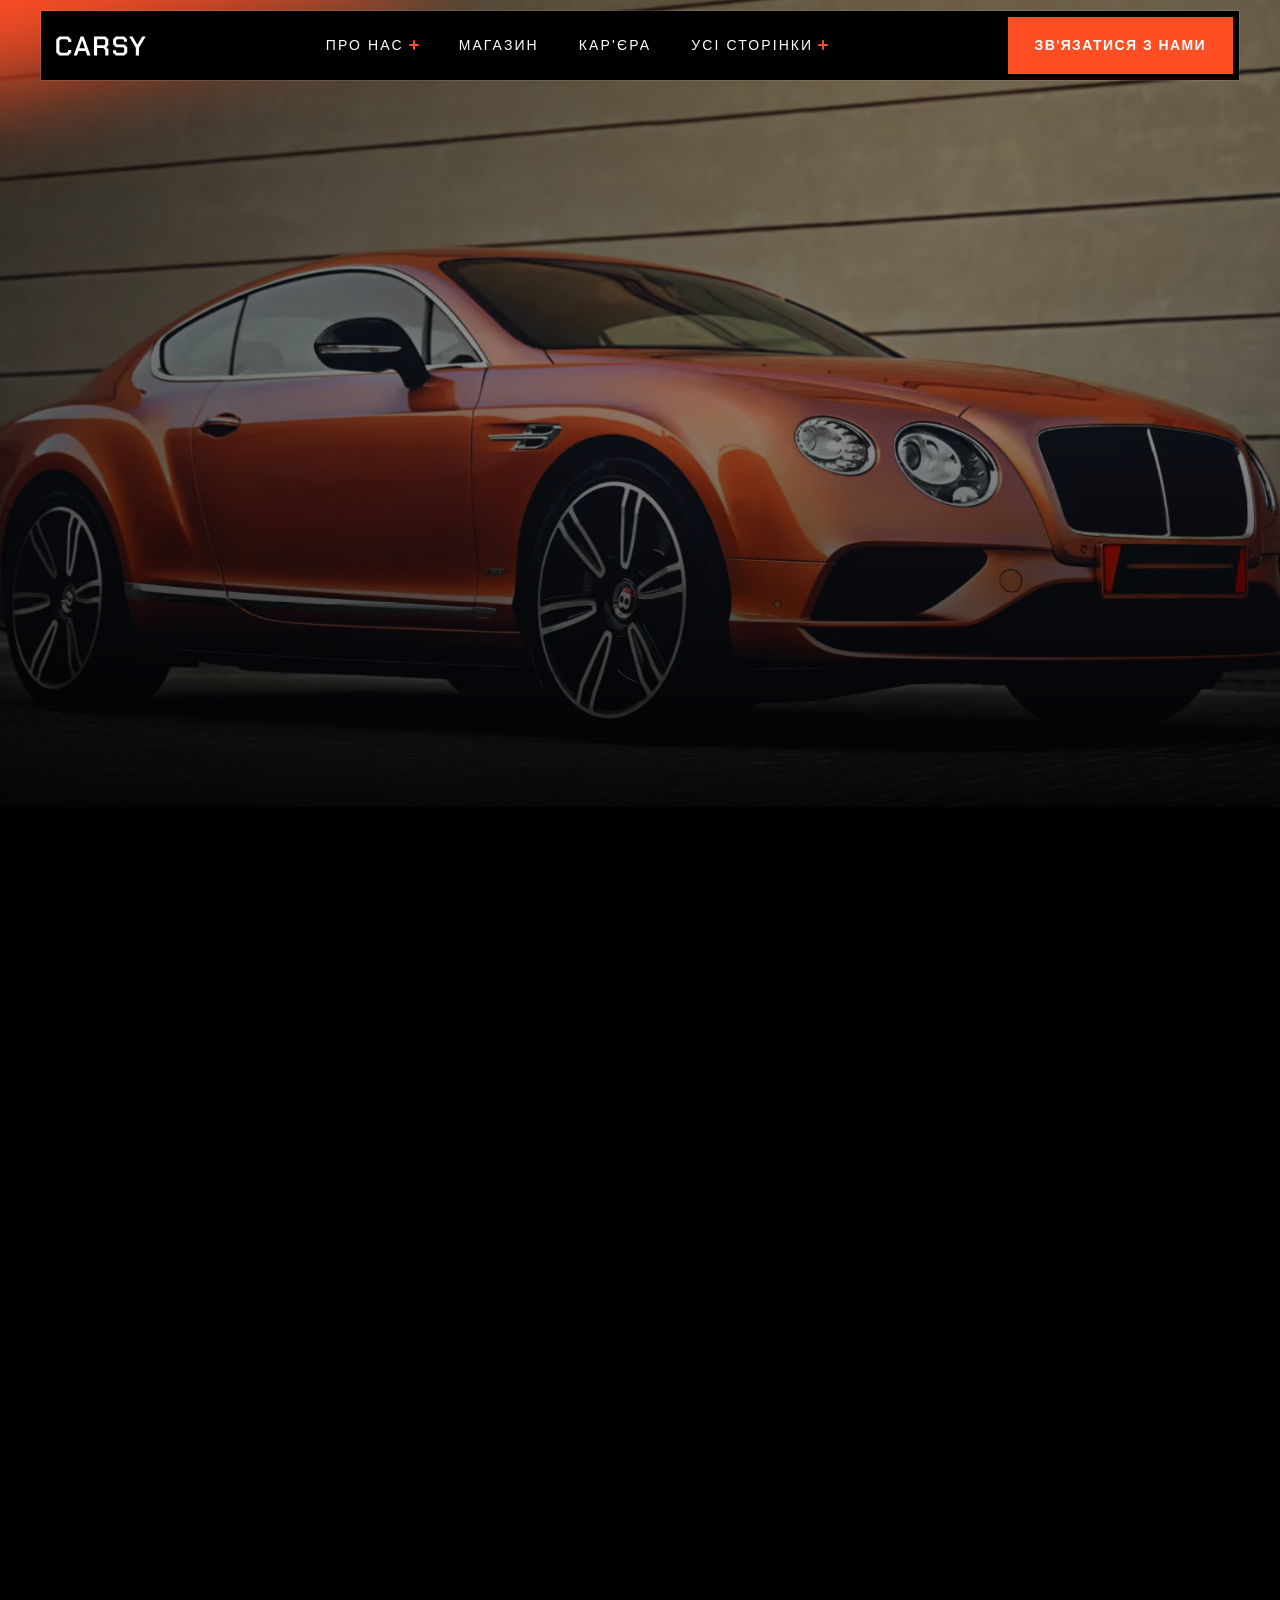
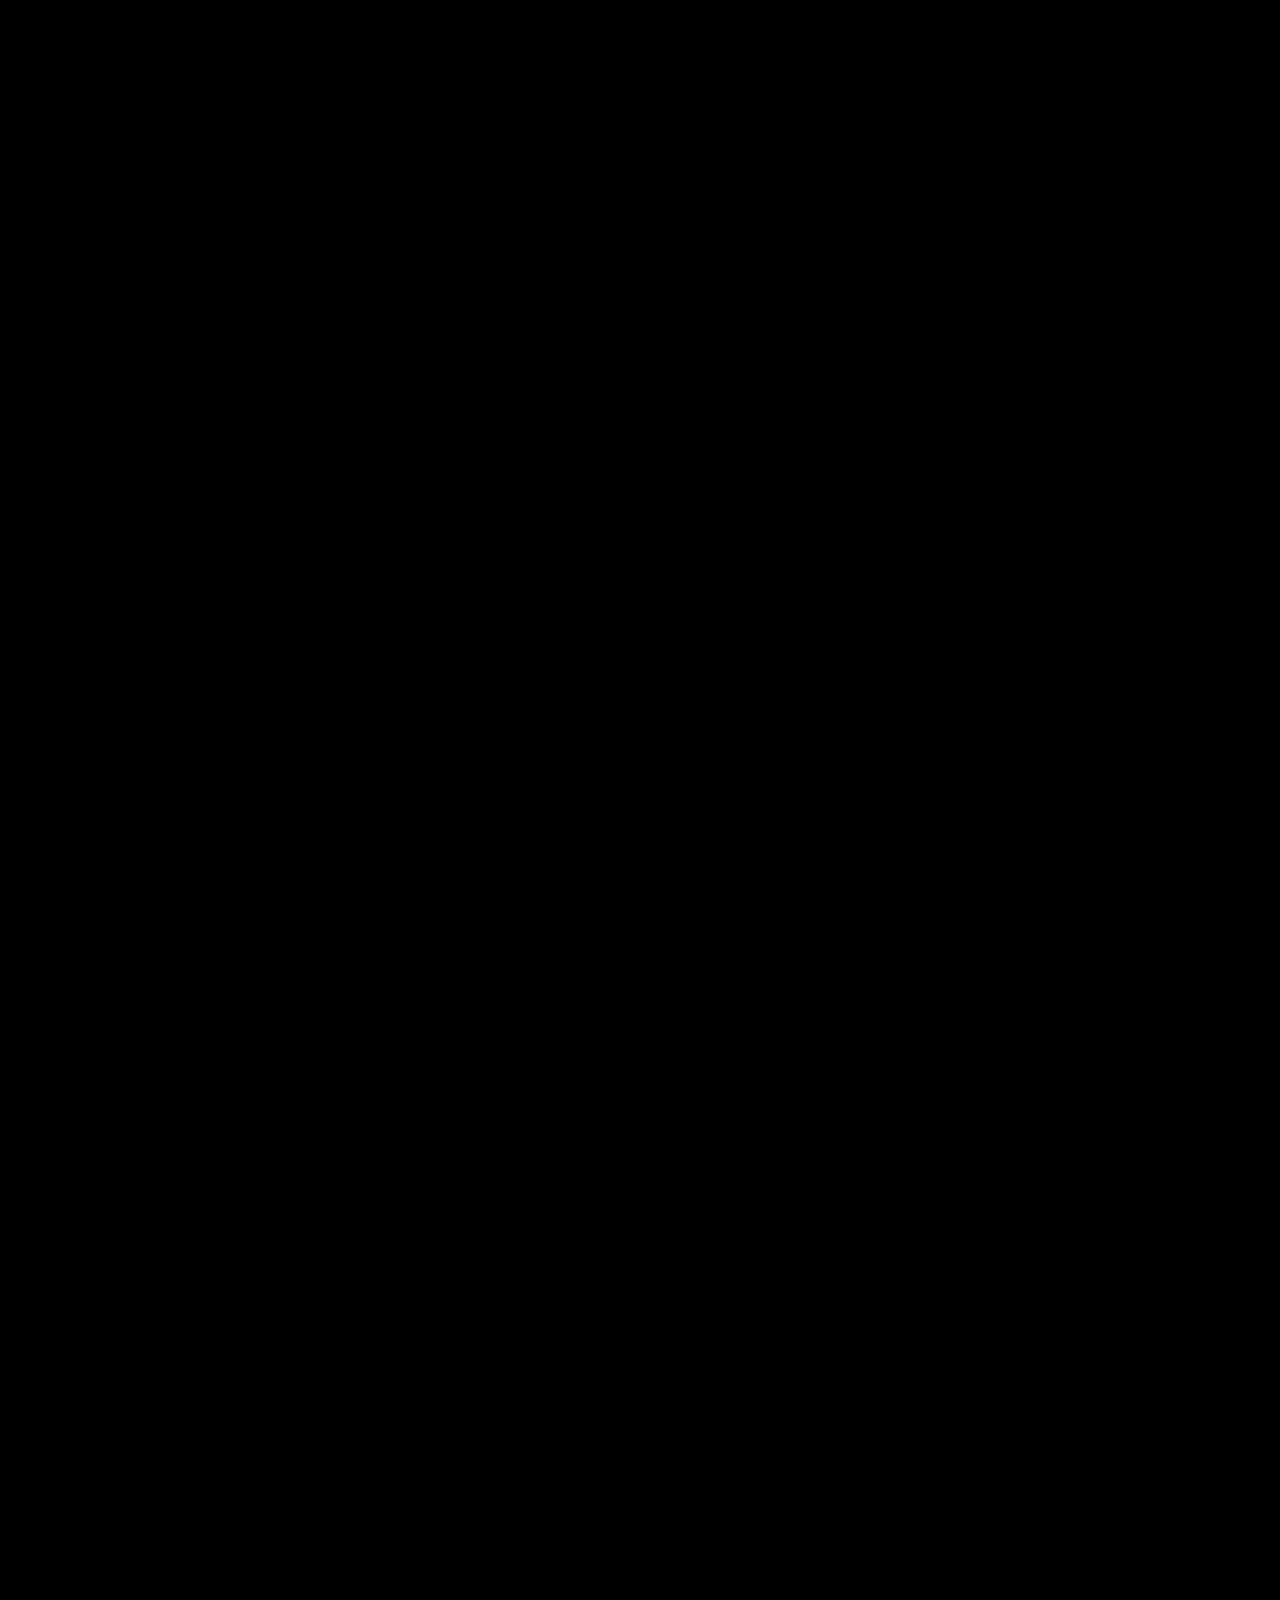
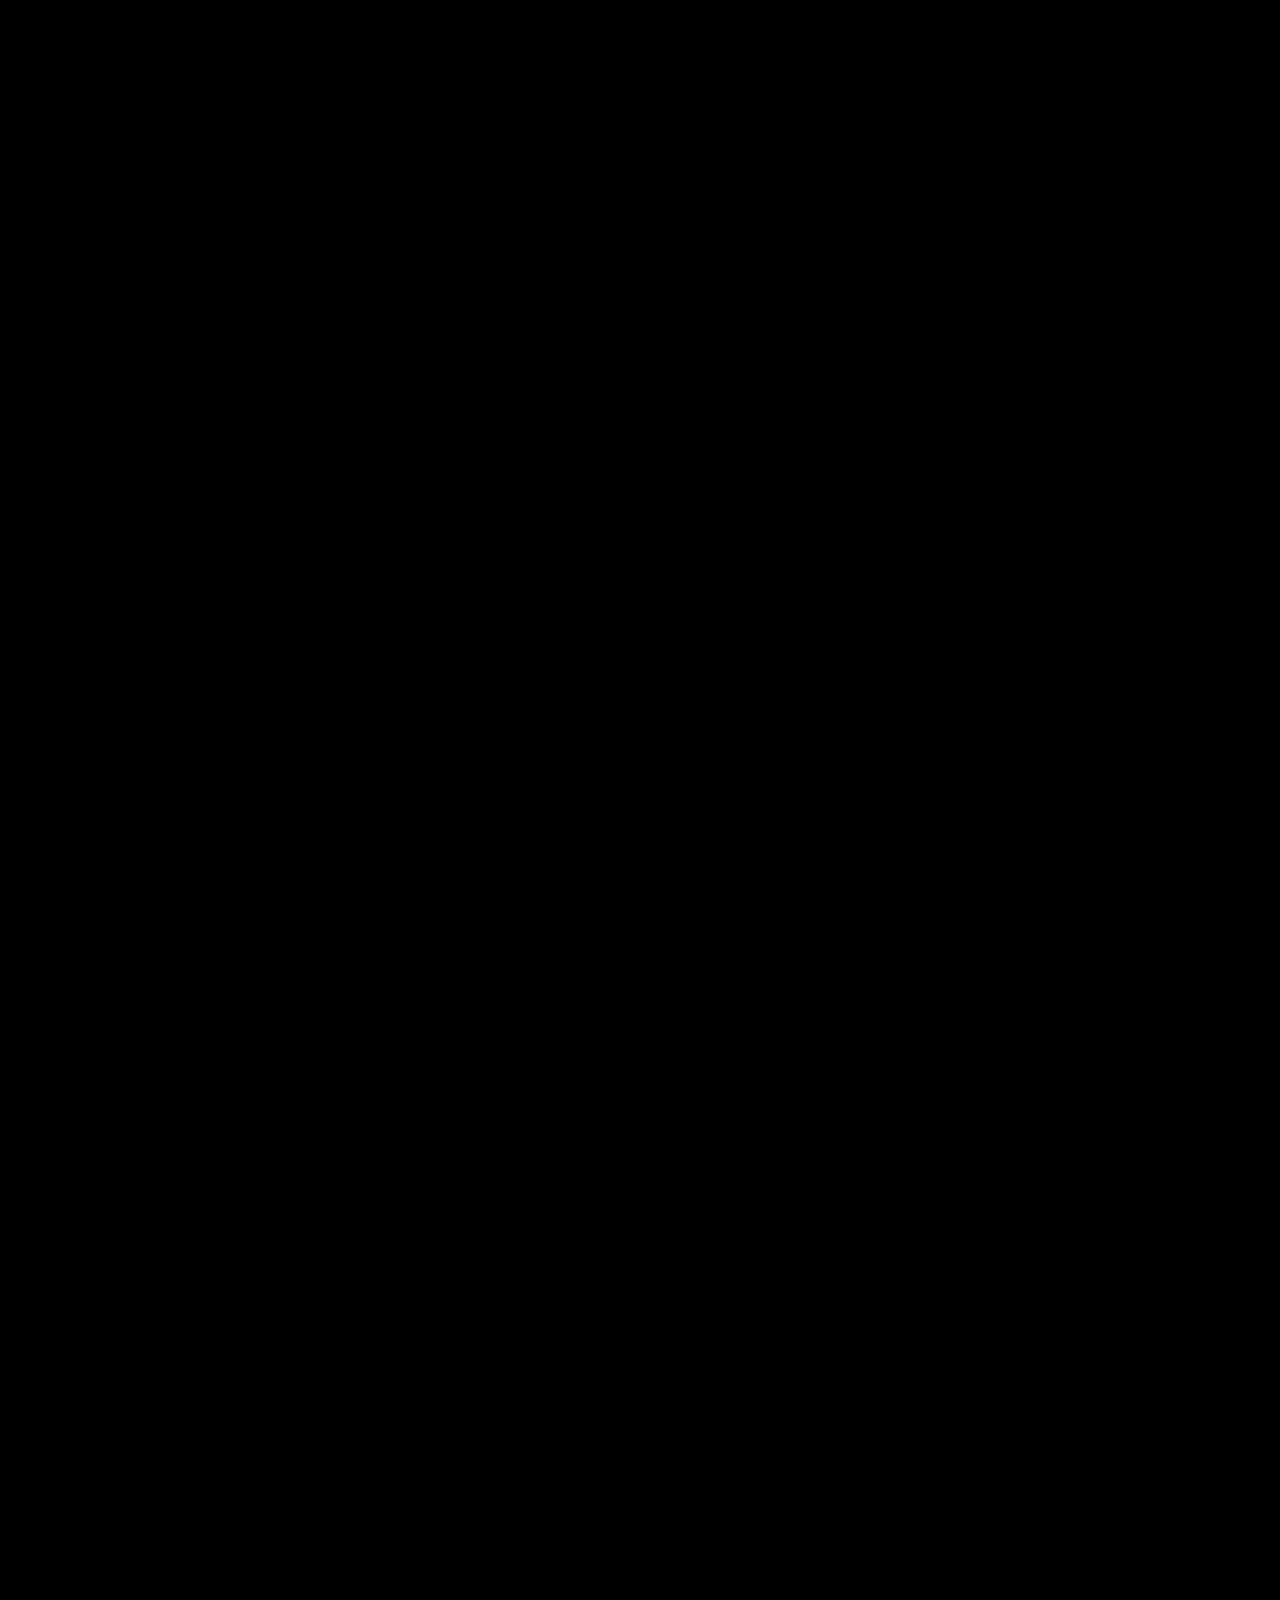
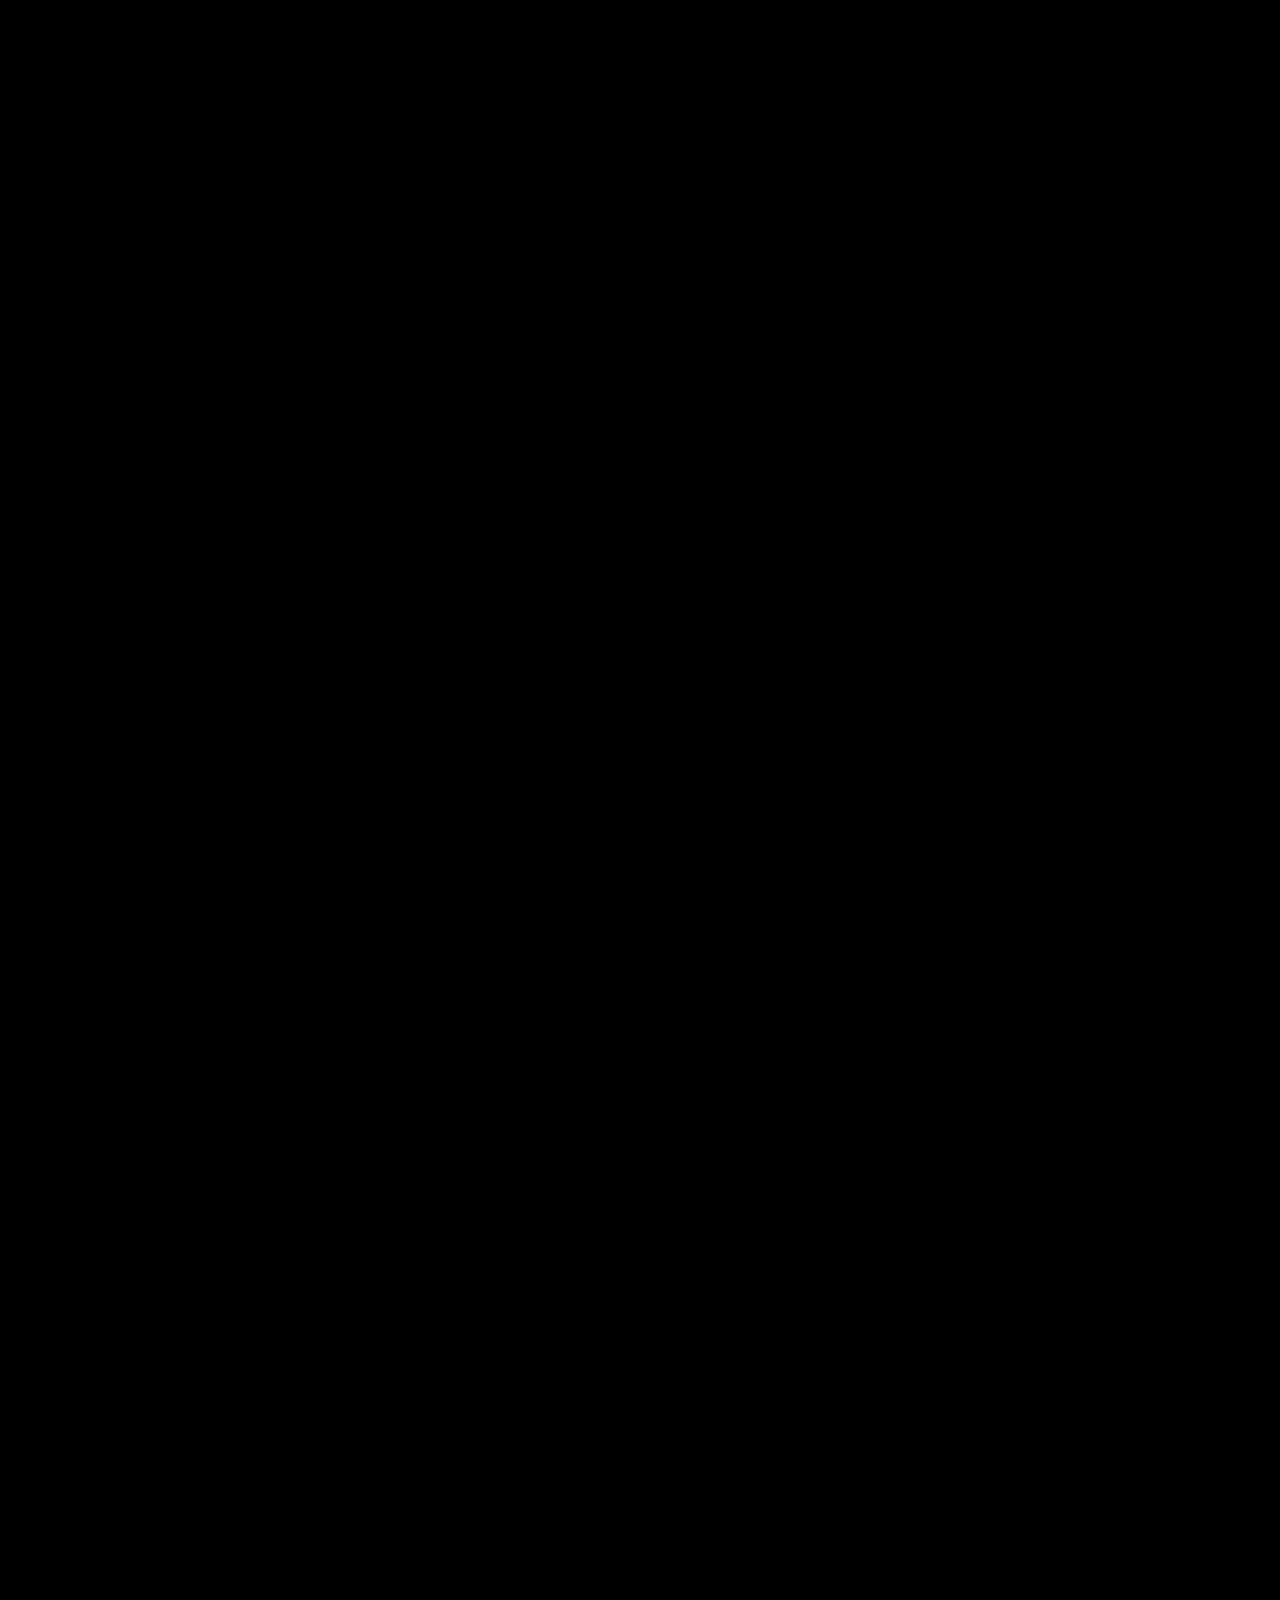
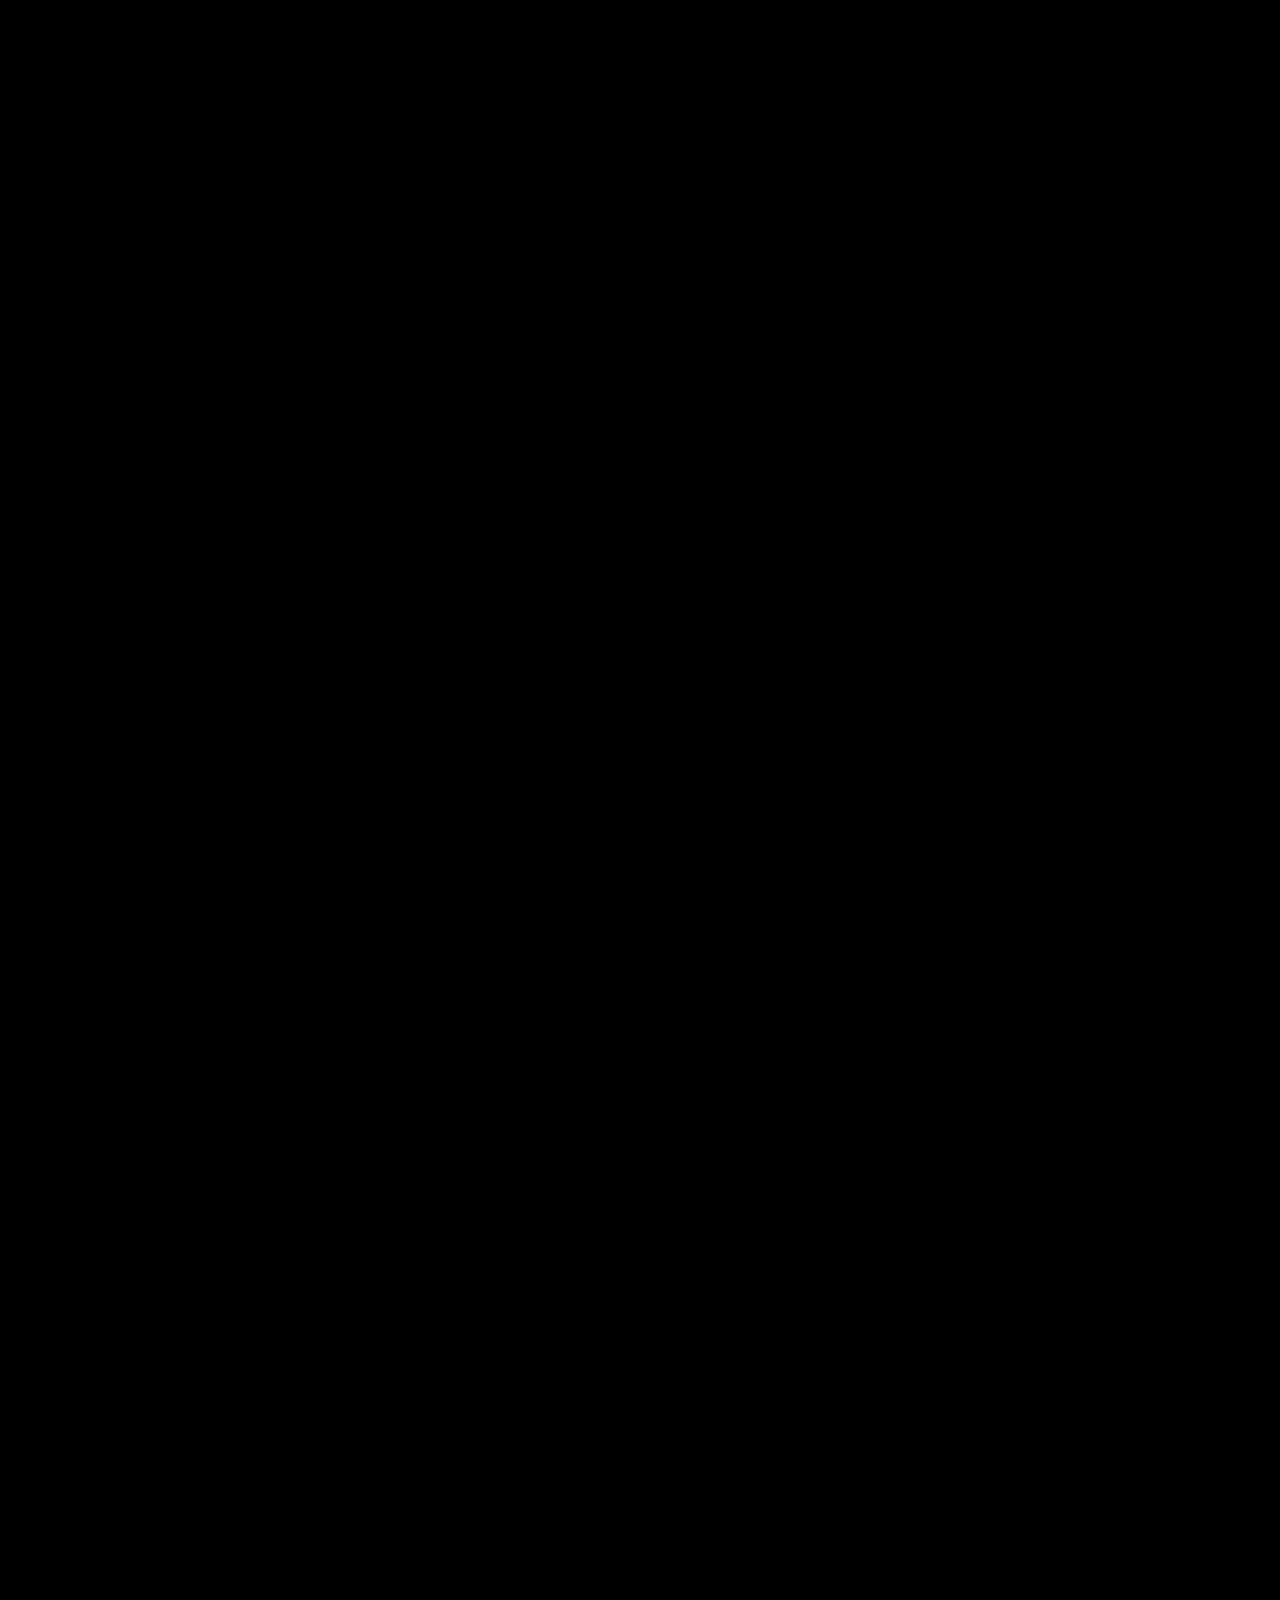
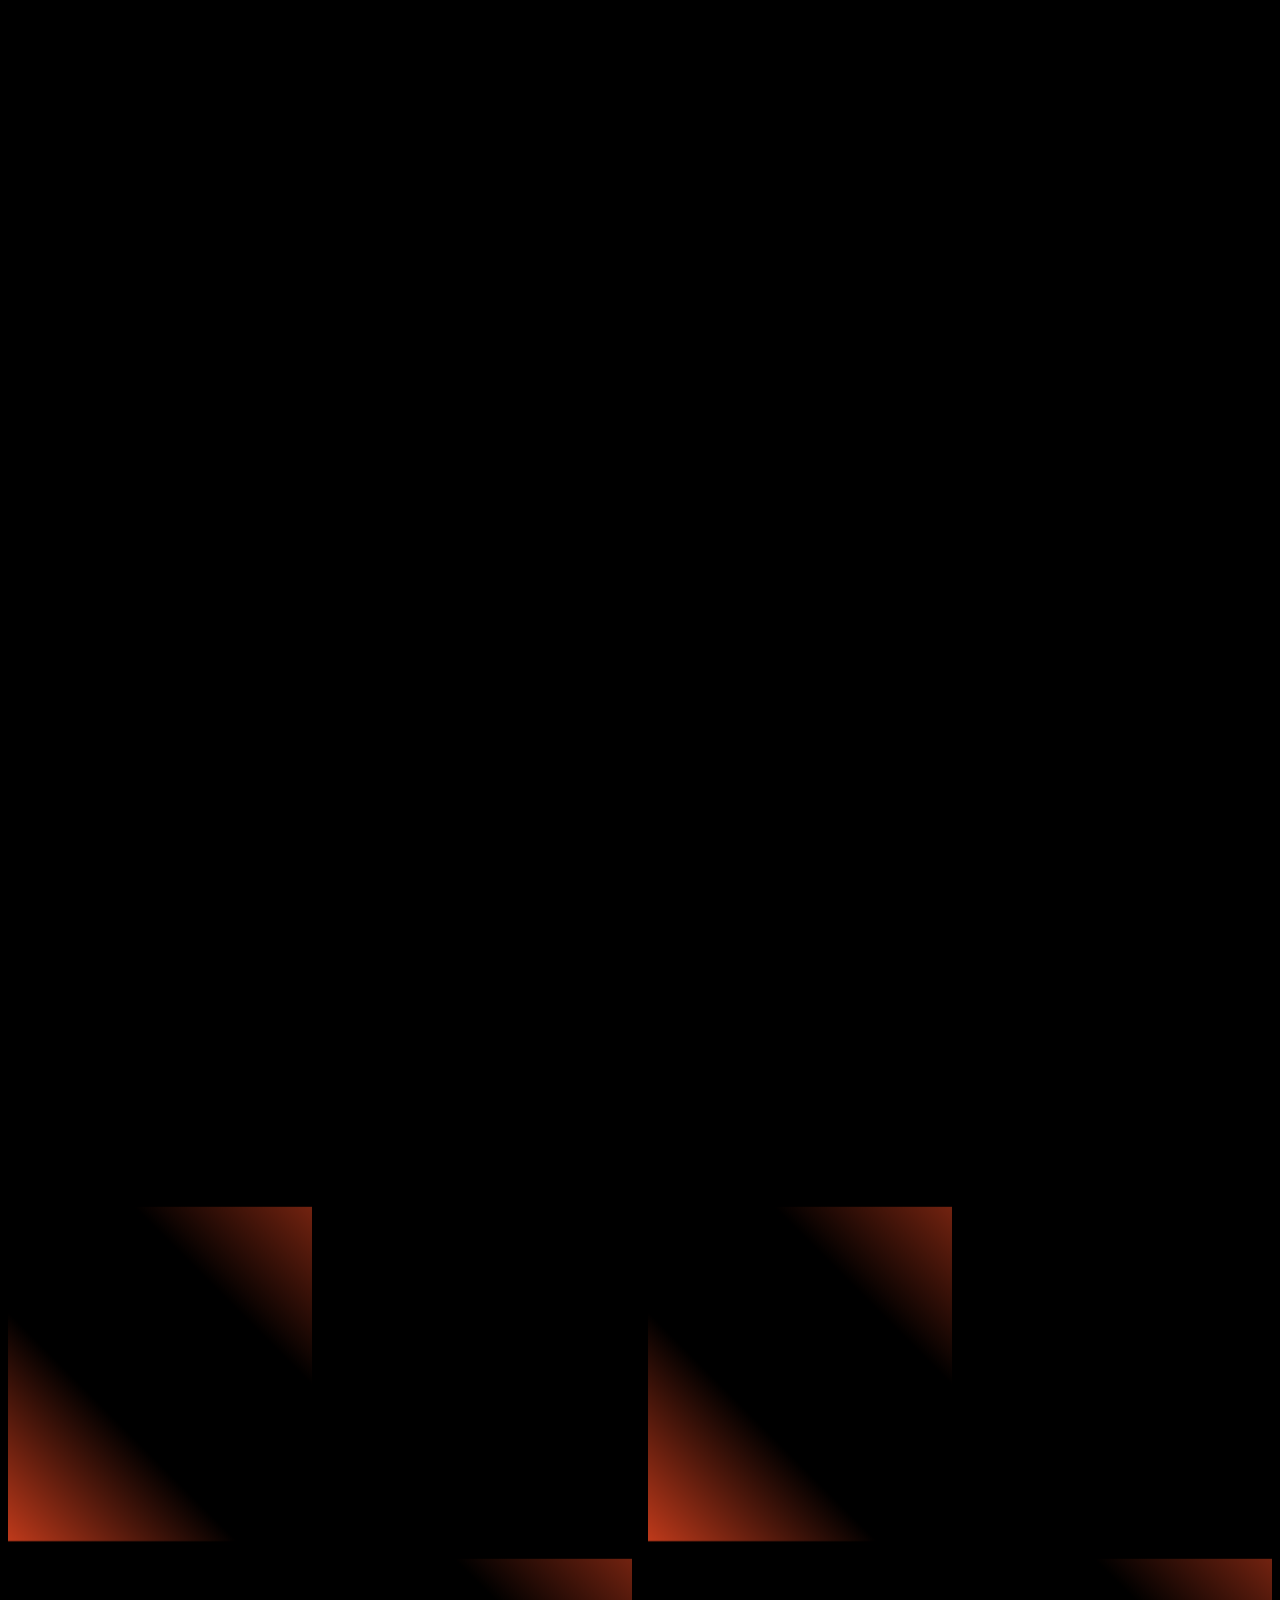
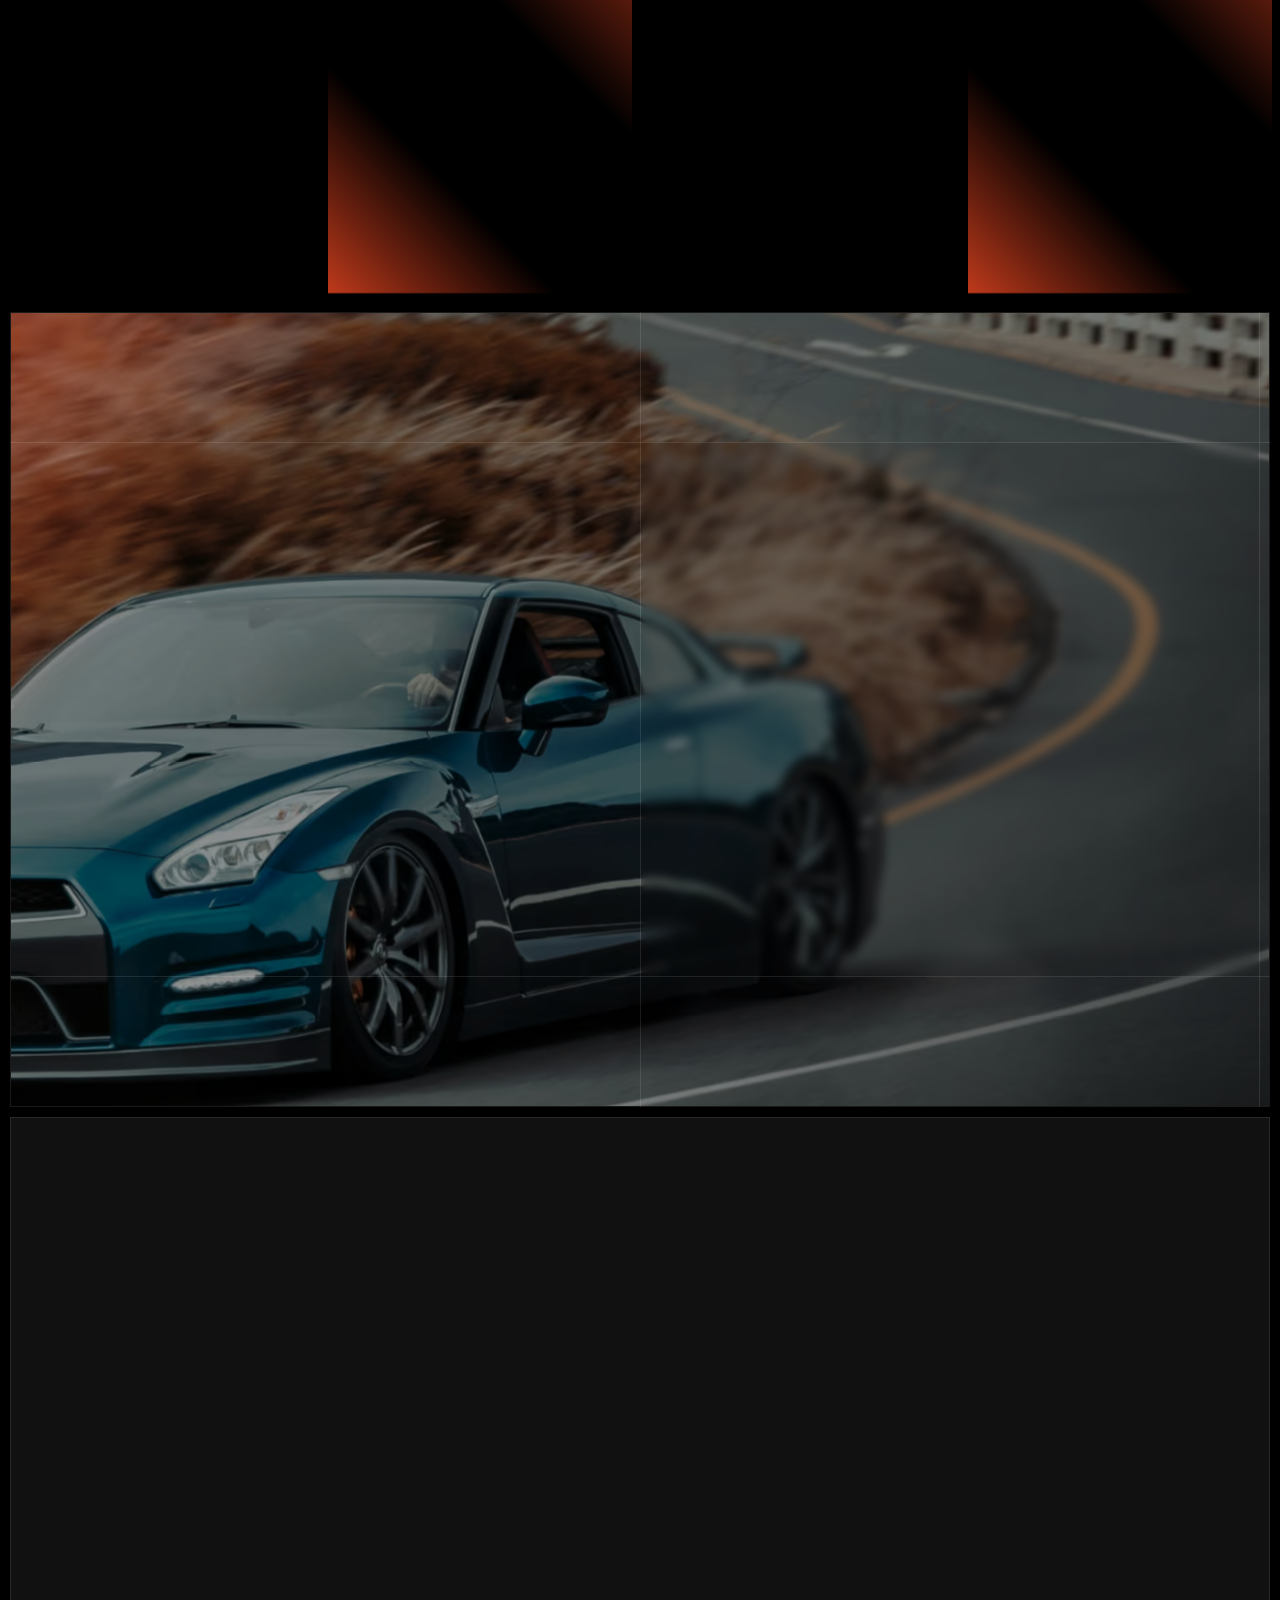
==== commit da770af0: "Carsy: remove cart and Demos dropdown from navbar Co-Authored-By: Claude Opus 5.5 <noreply@anthropic" ====
--- a/carsy/index.html
+++ b/carsy/index.html
@@ -1,126 +1,4 @@
-<!DOCTYPE html><!-- This site was created in Webflow. https://webflow.com --><!-- Last Published: Fri Dec 27 2024 13:13:35 GMT+0000 (Coordinated Universal Time) --><html data-wf-page="669e1212d181ce4bfbbea1f3" data-wf-site="669e1212d181ce4bfbbea175" lang="en" class=" w-mod-js"><head><meta charset="utf-8"><link href="https://cdn.prod.website-files.com" rel="preconnect" crossorigin="anonymous"><title>Carsy — автосервіс та магазин автотоварів</title><meta content="Carsy — автосервіс та магазин автотоварів" property="og:title"><meta content="Carsy — автосервіс та магазин автотоварів" name="twitter:title"><meta content="width=device-width, initial-scale=1" name="viewport"><meta content="Webflow" name="generator"><link href="css/carsy-wcopilot.webflow.597ec35ec.css" rel="stylesheet" type="text/css"><style>@media (min-width:992px) {html.w-mod-js:not(.w-mod-ix) [data-w-id="19279448-3ae3-932d-9512-12987e4dad76"] {background-color:rgba(0,0,0,0.05);}html.w-mod-js:not(.w-mod-ix) [data-w-id="19279448-3ae3-932d-9512-12987e4dad75"] {-webkit-transform:translate3d(0, 0, 0) scale3d(1, 1, 1) rotateX(0) rotateY(0) rotateZ(0) skew(0, 0);-moz-transform:translate3d(0, 0, 0) scale3d(1, 1, 1) rotateX(0) rotateY(0) rotateZ(0) skew(0, 0);-ms-transform:translate3d(0, 0, 0) scale3d(1, 1, 1) rotateX(0) rotateY(0) rotateZ(0) skew(0, 0);transform:translate3d(0, 0, 0) scale3d(1, 1, 1) rotateX(0) rotateY(0) rotateZ(0) skew(0, 0);}html.w-mod-js:not(.w-mod-ix) [data-w-id="716558f8-7300-eb94-40c3-0d31e85dee28"] {background-color:rgba(0,0,0,0.05);}html.w-mod-js:not(.w-mod-ix) [data-w-id="716558f8-7300-eb94-40c3-0d31e85dee27"] {-webkit-transform:translate3d(0, 0, 0) scale3d(1, 1, 1) rotateX(0) rotateY(0) rotateZ(0) skew(0, 0);-moz-transform:translate3d(0, 0, 0) scale3d(1, 1, 1) rotateX(0) rotateY(0) rotateZ(0) skew(0, 0);-ms-transform:translate3d(0, 0, 0) scale3d(1, 1, 1) rotateX(0) rotateY(0) rotateZ(0) skew(0, 0);transform:translate3d(0, 0, 0) scale3d(1, 1, 1) rotateX(0) rotateY(0) rotateZ(0) skew(0, 0);}html.w-mod-js:not(.w-mod-ix) [data-w-id="da69c9db-1bd9-31bc-35df-7d7e20d0f7b1"] {background-color:rgba(0,0,0,0.05);}html.w-mod-js:not(.w-mod-ix) [data-w-id="da69c9db-1bd9-31bc-35df-7d7e20d0f7b0"] {-webkit-transform:translate3d(0, 0, 0) scale3d(1, 1, 1) rotateX(0) rotateY(0) rotateZ(0) skew(0, 0);-moz-transform:translate3d(0, 0, 0) scale3d(1, 1, 1) rotateX(0) rotateY(0) rotateZ(0) skew(0, 0);-ms-transform:translate3d(0, 0, 0) scale3d(1, 1, 1) rotateX(0) rotateY(0) rotateZ(0) skew(0, 0);transform:translate3d(0, 0, 0) scale3d(1, 1, 1) rotateX(0) rotateY(0) rotateZ(0) skew(0, 0);}html.w-mod-js:not(.w-mod-ix) [data-w-id="67f39d80-1b6d-3325-00ae-65cb56e8cb61"] {background-color:rgba(0,0,0,0.05);}html.w-mod-js:not(.w-mod-ix) [data-w-id="67f39d80-1b6d-3325-00ae-65cb56e8cb60"] {-webkit-transform:translate3d(0, 0, 0) scale3d(1, 1, 1) rotateX(0) rotateY(0) rotateZ(0) skew(0, 0);-moz-transform:translate3d(0, 0, 0) scale3d(1, 1, 1) rotateX(0) rotateY(0) rotateZ(0) skew(0, 0);-ms-transform:translate3d(0, 0, 0) scale3d(1, 1, 1) rotateX(0) rotateY(0) rotateZ(0) skew(0, 0);transform:translate3d(0, 0, 0) scale3d(1, 1, 1) rotateX(0) rotateY(0) rotateZ(0) skew(0, 0);}html.w-mod-js:not(.w-mod-ix) [data-w-id="41113322-f66c-f9b6-a5e1-b46b044846a1"] {background-color:rgba(0,0,0,0.05);}html.w-mod-js:not(.w-mod-ix) [data-w-id="41113322-f66c-f9b6-a5e1-b46b044846a0"] {-webkit-transform:translate3d(0, 0, 0) scale3d(1, 1, 1) rotateX(0) rotateY(0) rotateZ(0) skew(0, 0);-moz-transform:translate3d(0, 0, 0) scale3d(1, 1, 1) rotateX(0) rotateY(0) rotateZ(0) skew(0, 0);-ms-transform:translate3d(0, 0, 0) scale3d(1, 1, 1) rotateX(0) rotateY(0) rotateZ(0) skew(0, 0);transform:translate3d(0, 0, 0) scale3d(1, 1, 1) rotateX(0) rotateY(0) rotateZ(0) skew(0, 0);}html.w-mod-js:not(.w-mod-ix) [data-w-id="49cb6b48-ef46-74d4-cbed-b0d1e323532b"] {background-color:rgba(0,0,0,0.05);}html.w-mod-js:not(.w-mod-ix) [data-w-id="49cb6b48-ef46-74d4-cbed-b0d1e323532a"] {-webkit-transform:translate3d(0, 0, 0) scale3d(1, 1, 1) rotateX(0) rotateY(0) rotateZ(0) skew(0, 0);-moz-transform:translate3d(0, 0, 0) scale3d(1, 1, 1) rotateX(0) rotateY(0) rotateZ(0) skew(0, 0);-ms-transform:translate3d(0, 0, 0) scale3d(1, 1, 1) rotateX(0) rotateY(0) rotateZ(0) skew(0, 0);transform:translate3d(0, 0, 0) scale3d(1, 1, 1) rotateX(0) rotateY(0) rotateZ(0) skew(0, 0);}html.w-mod-js:not(.w-mod-ix) [data-w-id="26d42217-aed1-8a61-5bcd-1d8a4f8742a5"] {background-color:rgba(0,0,0,0.05);}html.w-mod-js:not(.w-mod-ix) [data-w-id="26d42217-aed1-8a61-5bcd-1d8a4f8742a4"] {-webkit-transform:translate3d(0, 0, 0) scale3d(1, 1, 1) rotateX(0) rotateY(0) rotateZ(0) skew(0, 0);-moz-transform:translate3d(0, 0, 0) scale3d(1, 1, 1) rotateX(0) rotateY(0) rotateZ(0) skew(0, 0);-ms-transform:translate3d(0, 0, 0) scale3d(1, 1, 1) rotateX(0) rotateY(0) rotateZ(0) skew(0, 0);transform:translate3d(0, 0, 0) scale3d(1, 1, 1) rotateX(0) rotateY(0) rotateZ(0) skew(0, 0);}html.w-mod-js:not(.w-mod-ix) [data-w-id="6d00bb2f-be4c-3f05-c8fe-5f5ad3b06d1b"] {background-color:rgba(0,0,0,0.05);}html.w-mod-js:not(.w-mod-ix) [data-w-id="6d00bb2f-be4c-3f05-c8fe-5f5ad3b06d1a"] {-webkit-transform:translate3d(0, 0, 0) scale3d(1, 1, 1) rotateX(0) rotateY(0) rotateZ(0) skew(0, 0);-moz-transform:translate3d(0, 0, 0) scale3d(1, 1, 1) rotateX(0) rotateY(0) rotateZ(0) skew(0, 0);-ms-transform:translate3d(0, 0, 0) scale3d(1, 1, 1) rotateX(0) rotateY(0) rotateZ(0) skew(0, 0);transform:translate3d(0, 0, 0) scale3d(1, 1, 1) rotateX(0) rotateY(0) rotateZ(0) skew(0, 0);}html.w-mod-js:not(.w-mod-ix) [data-w-id="1be70248-fced-0a37-ecac-59ef36490436"] {width:1px;height:0%;}}@media (max-width:991px) and (min-width:768px) {html.w-mod-js:not(.w-mod-ix) [data-w-id="1be70248-fced-0a37-ecac-59ef36490436"] {width:1px;height:0%;}}@media (max-width:767px) and (min-width:480px) {html.w-mod-js:not(.w-mod-ix) [data-w-id="1be70248-fced-0a37-ecac-59ef36490435"] {width:0%;height:1px;}}@media (max-width:479px) {html.w-mod-js:not(.w-mod-ix) [data-w-id="1be70248-fced-0a37-ecac-59ef36490435"] {width:0%;height:1px;}}</style><link href="https://fonts.googleapis.com" rel="preconnect"><link href="https://fonts.gstatic.com" rel="preconnect" crossorigin="anonymous"><script src="js/webfont.js" type="text/javascript"></script><script type="text/javascript">WebFont.load({  google: {    families: ["Lato:100,100italic,300,300italic,400,400italic,700,700italic,900,900italic","Open Sans:300,300italic,400,400italic,600,600italic,700,700italic,800,800italic","Oxanium:200,300,regular,500,600,700,800","Chakra Petch:300,regular,500,600,700","Mulish:200,300,regular,500,600,700,800,900","Sarabun:100,200,300,regular,500,600,700,800"]  }});</script><script type="text/javascript">!function(o,c){var n=c.documentElement,t=" w-mod-";n.className+=t+"js",("ontouchstart"in o||o.DocumentTouch&&c instanceof DocumentTouch)&&(n.className+=t+"touch")}(window,document);</script><link href="images/669fd55feefabc97ff3dcc11_Favicon.png" rel="shortcut icon" type="image/x-icon"><link href="images/669fd563cdebbdf5ce6fcf1f_Webclip.png" rel="apple-touch-icon"><script async="" src="https://www.googletagmanager.com/gtag/js?id=G-6PCKDCJBV9"></script><script type="text/javascript">window.dataLayer = window.dataLayer || [];function gtag(){dataLayer.push(arguments);}gtag('set', 'developer_id.dZGVlNj', true);gtag('js', new Date());gtag('config', 'G-6PCKDCJBV9');</script><script type="text/javascript">window.__WEBFLOW_CURRENCY_SETTINGS = {"currencyCode":"USD","symbol":"$","decimal":".","fractionDigits":2,"group":",","template":"{{wf {\"path\":\"symbol\",\"type\":\"PlainText\"} }} {{wf {\"path\":\"amount\",\"type\":\"CommercePrice\"} }} {{wf {\"path\":\"currencyCode\",\"type\":\"PlainText\"} }}","hideDecimalForWholeNumbers":false};</script><style>.w-webflow-badge{display:none!important}</style></head><body><div data-animation="over-left" class="navigation-fixed-menu w-nav" data-easing2="ease" data-easing="ease" data-collapse="medium" role="banner" data-no-scroll="1" data-duration="400" data-doc-height="1"><div class="nav-bg-cover"></div><div class="full-nav-hero-container w-container"><div class="menu-item-wrapper"><div class="nav-link-wrap"><a href="/home-1" aria-current="page" class="brand-logo w-nav-brand w--current"><img width="120" height="30" alt="Логотип" src="images/669fc303d1ff53289519ac5d_Logo%20White.svg" class="logo-project"></a></div><nav role="navigation" class="nav-menu-wrap w-nav-menu"><div class="nav-menu-shadow-overlay-5"><div class="tablet-menu-5"><a href="/home-1" aria-current="page" class="logo-link-mobile w-nav-brand w--current"><img loading="lazy" height="24" alt="Фото проєкту" src="images/669fc303d1ff53289519ac5d_Logo%20White.svg" class="logo-project"></a><div class="close-menu-button-4 w-nav-button"><img width="40" height="40" alt="Іконка" src="images/669fa8233d63db8a5c68c0d1_Icon%203.svg" class="nav-close-icon-5"></div></div><div class="dropdown-menu-4"><div class="top-tablet-menu-3"><div class="border-wrap-4"><div data-delay="0" data-hover="true" data-w-id="a86f8d6c-670c-9667-9108-23bcd86f3927" class="hero-nav-dropdown w-dropdown"><div class="dropdown-header-item-2 w-dropdown-toggle"><div class="nav-text-wrap"><div class="hero-nav-con"><div class="nav-clip"><p class="nav-intro-item">Демо</p></div><div class="nav-clip bottom"><p class="nav-intro-item hover-item">Демо</p></div></div></div><div class="icon-wrap"><div class="nav-cross-wrap"><div class="cross-hor-line"></div><div class="cross-vert-line"></div></div><div class="nav-dropdown-small-icon w-icon-dropdown-toggle"></div></div><div class="hover-nav-cover"></div></div><nav class="nav-dropdown-list-item-2 w-dropdown-list"><div class="nav-dropdown-link-wrapper-3"><a href="/home-1" aria-current="page" class="full-width-nav-link w--current"><span class="nav-dropdown-link-span"> </span>Головна 1</a><a href="/home-2" class="full-width-nav-link"><span class="nav-dropdown-link-span"> </span>Головна 2</a><a href="/home-3" class="full-width-nav-link"><span class="nav-dropdown-link-span"> </span>Головна 3</a></div></nav></div><div data-delay="0" data-hover="true" data-w-id="a86f8d6c-670c-9667-9108-23bcd86f3945" class="hero-nav-dropdown w-dropdown"><div class="dropdown-header-item-2 w-dropdown-toggle"><div class="nav-text-wrap"><div class="hero-nav-con"><div class="nav-clip"><p class="nav-intro-item">Про нас</p></div><div class="nav-clip bottom"><p class="nav-intro-item hover-item">Про нас</p></div></div></div><div class="icon-wrap"><div class="nav-dropdown-small-icon w-icon-dropdown-toggle"></div><div class="nav-cross-wrap"><div class="cross-hor-line"></div><div class="cross-vert-line"></div></div></div><div class="hover-nav-cover"></div></div><nav class="nav-dropdown-list-item-2 w-dropdown-list"><div class="nav-dropdown-link-wrapper-3"><a href="/about-us" class="full-width-nav-link"><span class="nav-dropdown-link-span"> </span>хто ми</a><a href="/services" class="full-width-nav-link"><span class="nav-dropdown-link-span"> </span>Послуги</a><a href="/our-team" class="full-width-nav-link"><span class="nav-dropdown-link-span"> </span>Наша команда</a><a href="/gallery" class="full-width-nav-link"><span class="nav-dropdown-link-span"> </span>Галерея</a><a href="/our-clients" class="full-width-nav-link"><span class="nav-dropdown-link-span"> </span>Наші клієнти</a><a href="/testimonials" class="full-width-nav-link"><span class="nav-dropdown-link-span"> </span>Відгуки</a><a href="/faq" class="full-width-nav-link"><span class="nav-dropdown-link-span"> </span>Питання та відповіді</a><a href="/locations" class="full-width-nav-link"><span class="nav-dropdown-link-span"> </span>Адреси</a></div></nav></div><a href="/shop" class="header-link-item w-inline-block"><div class="nav-text-wrap"><div class="hero-nav-con"><div class="nav-clip"><p class="nav-intro-item">Магазин</p></div><div class="nav-clip bottom"><p class="nav-intro-item hover-item">Магазин</p></div></div></div><div class="hover-nav-cover"></div></a><a href="/career" class="header-link-item w-inline-block"><div class="nav-text-wrap"><div class="hero-nav-con"><div class="nav-clip"><p class="nav-intro-item">Кар'єра</p></div><div class="nav-clip bottom"><p class="nav-intro-item hover-item">Кар'єра</p></div></div></div><div class="hover-nav-cover"></div></a><div data-delay="0" data-hover="true" data-w-id="a86f8d6c-670c-9667-9108-23bcd86f398b" class="hero-nav-dropdown w-dropdown"><div class="dropdown-header-item-2 w-dropdown-toggle"><div class="nav-text-wrap"><div class="hero-nav-con"><div class="nav-clip"><p class="nav-intro-item">Усі сторінки</p></div><div class="nav-clip bottom"><p class="nav-intro-item hover-item">Усі сторінки</p></div></div></div><div class="icon-wrap"><div class="nav-dropdown-small-icon w-icon-dropdown-toggle"></div><div class="nav-cross-wrap"><div class="cross-hor-line"></div><div class="cross-vert-line"></div></div></div><div class="hover-nav-cover"></div></div><nav class="nav-dropdown-list-item-2 megamenu w-dropdown-list"><div class="megamenu-dropdown-wrapper-3"><div class="megamenu-dropdown-wrap-2"><div class="nav-dropdown-link-wrapper-3"><a href="/home-1" aria-current="page" class="full-width-nav-link w--current"><span class="nav-dropdown-link-span"> </span>Головна 1</a><a href="/home-2" class="full-width-nav-link"><span class="nav-dropdown-link-span"> </span>Головна 2</a><a href="/home-3" class="full-width-nav-link"><span class="nav-dropdown-link-span"> </span>Головна 3</a><a href="/about-us" class="full-width-nav-link"><span class="nav-dropdown-link-span"> </span>Про нас</a><a href="/services" class="full-width-nav-link"><span class="nav-dropdown-link-span"> </span>Послуги</a><div class="header-collection-list w-dyn-list"><div role="list" class="header-list-wrap w-dyn-items"><div role="listitem" class="header-coll-item w-dyn-item"><a href="/services/brake-repair" class="full-width-nav-link"><span class="nav-dropdown-link-span"> </span>Деталі послуги</a></div></div></div><a href="/our-team" class="full-width-nav-link"><span class="nav-dropdown-link-span"> </span>Наша команда</a><a href="/gallery" class="full-width-nav-link"><span class="nav-dropdown-link-span"> </span>Галерея</a></div></div><div class="megamenu-dropdown-wrap-2"><div class="nav-dropdown-link-wrapper-3"><a href="/our-clients" class="full-width-nav-link"><span class="nav-dropdown-link-span"> </span>Наші клієнти</a><a href="/pricing" class="full-width-nav-link"><span class="nav-dropdown-link-span"> </span>Ціни</a><a href="/career" class="full-width-nav-link"><span class="nav-dropdown-link-span"> </span>Кар'єра</a><div class="header-collection-list w-dyn-list"><div role="list" class="header-list-wrap w-dyn-items"><div role="listitem" class="header-coll-item w-dyn-item"><a href="/job-positions/service-advisor" class="full-width-nav-link"><span class="nav-dropdown-link-span"> </span>Деталі вакансії</a></div></div></div><a href="/testimonials" class="full-width-nav-link"><span class="nav-dropdown-link-span"> </span>Відгуки</a><a href="/faq" class="full-width-nav-link"><span class="nav-dropdown-link-span"> </span>Питання та відповіді</a><a href="/locations" class="full-width-nav-link"><span class="nav-dropdown-link-span"> </span>Адреси</a><a href="/contact-us" class="full-width-nav-link"><span class="nav-dropdown-link-span"> </span>Зв'язатися з нами</a></div></div><div class="megamenu-dropdown-wrap-2"><div class="nav-dropdown-link-wrapper-3"><a href="/blog" class="full-width-nav-link"><span class="nav-dropdown-link-span"> </span>Блог</a><div class="header-collection-list w-dyn-list"><div role="list" class="header-list-wrap w-dyn-items"><div role="listitem" class="header-coll-item w-dyn-item"><a href="/blog-posts/benefits-of-regular-oil-changes-why-its-essential" class="full-width-nav-link"><span class="nav-dropdown-link-span"> </span>Стаття блогу</a></div></div></div><a href="/shop" class="full-width-nav-link"><span class="nav-dropdown-link-span"> </span>Магазин</a><div class="header-collection-list w-dyn-list"><div role="list" class="header-list-wrap w-dyn-items"><div role="listitem" class="header-coll-item w-dyn-item"><a href="/product/brake-pads" class="full-width-nav-link"><span class="nav-dropdown-link-span"> </span>ТОВАР</a></div></div></div><a href="/templates/style-guide" class="full-width-nav-link"><span class="nav-dropdown-link-span"> </span>Стильовий гайд</a><a href="https://carsy-wcopilot.webflow.io/404" class="full-width-nav-link"><span class="nav-dropdown-link-span"> </span>404</a><a href="https://carsy-wcopilot.webflow.io/coming-soon" class="full-width-nav-link"><span class="nav-dropdown-link-span"> </span>Незабаром</a><a href="/templates/changelog" class="full-width-nav-link"><span class="nav-dropdown-link-span"> </span>Історія змін</a></div></div></div></nav></div><div class="nav-tablet-btn"><a href="/contact-us" class="primary-button w-button">Зв'язатися з нами</a></div></div></div></div></div></nav><div class="nav-link-wrap right"><div class="cart-wrapper"><div data-node-type="commerce-cart-wrapper" data-open-product="" data-wf-cart-type="rightSidebar" data-wf-cart-query="query Dynamo3 {
-  database {
-    id
-    commerceOrder {
-      comment
-      extraItems {
-        name
-        pluginId
-        pluginName
-        price {
-          decimalValue
-          string
-          unit
-          value
-        }
-      }
-      id
-      startedOn
-      statusFlags {
-        hasDownloads
-        hasSubscription
-        isFreeOrder
-        requiresShipping
-      }
-      subtotal {
-        decimalValue
-        string
-        unit
-        value
-      }
-      total {
-        decimalValue
-        string
-        unit
-        value
-      }
-      updatedOn
-      userItems {
-        count
-        id
-        price {
-          value
-          unit
-          decimalValue
-          string
-        }
-        product {
-          id
-          cmsLocaleId
-          draft
-          archived
-          f_name_: name
-          f_sku_properties_3dr: skuProperties {
-            id
-            name
-            enum {
-              id
-              name
-              slug
-            }
-          }
-        }
-        rowTotal {
-          decimalValue
-          string
-          unit
-          value
-        }
-        sku {
-          cmsLocaleId
-          draft
-          archived
-          f_main_image_4dr: mainImage {
-            url
-            file {
-              size
-              origFileName
-              createdOn
-              updatedOn
-              mimeType
-              width
-              height
-              variants {
-                origFileName
-                quality
-                height
-                width
-                s3Url
-                error
-                size
-              }
-            }
-            alt
-          }
-          f_sku_values_3dr: skuValues {
-            property {
-              id
-            }
-            value {
-              id
-            }
-          }
-          id
-        }
-        subscriptionFrequency
-        subscriptionInterval
-        subscriptionTrial
-      }
-      userItemsCount
-    }
-  }
-  site {
-    commerce {
-      id
-      businessAddress {
-        country
-      }
-      defaultCountry
-      defaultCurrency
-      quickCheckoutEnabled
-    }
-  }
-}" data-wf-page-link-href-prefix="" class="w-commerce-commercecartwrapper shop-cart"><a href="#" data-node-type="commerce-cart-open-link" aria-haspopup="dialog" aria-label="Відкрити кошик" role="button" class="w-commerce-commercecartopenlink cart-button-item w-inline-block"><div class="hover-nav-cover tablet-hide"></div><p class="shop-icon"></p><svg class="w-commerce-commercecartopenlinkicon old-icon-shop" width="17px" height="17px" viewBox="0 0 17 17"><g stroke="none" stroke-width="1" fill="none" fill-rule="evenodd"><path d="M2.60592789,2 L0,2 L0,0 L4.39407211,0 L4.84288393,4 L16,4 L16,9.93844589 L3.76940945,12.3694378 L2.60592789,2 Z M15.5,17 C14.6715729,17 14,16.3284271 14,15.5 C14,14.6715729 14.6715729,14 15.5,14 C16.3284271,14 17,14.6715729 17,15.5 C17,16.3284271 16.3284271,17 15.5,17 Z M5.5,17 C4.67157288,17 4,16.3284271 4,15.5 C4,14.6715729 4.67157288,14 5.5,14 C6.32842712,14 7,14.6715729 7,15.5 C7,16.3284271 6.32842712,17 5.5,17 Z" fill="currentColor" fill-rule="nonzero"></path></g></svg><div class="hero-nav-con"><div class="nav-clip"><p class="nav-intro-item-white nav-cart">кошик</p></div><div class="nav-clip bottom"><p class="nav-intro-item-white nav-cart-hover">кошик</p></div></div><div class="display-hide w-inline-block">Кошик</div><div class="quantity-wrapper"><p class="nav-intro-item-white nav-cart">(</p><div data-wf-bindings="%5B%7B%22innerHTML%22%3A%7B%22type%22%3A%22Number%22%2C%22filter%22%3A%7B%22type%22%3A%22numberPrecision%22%2C%22params%22%3A%5B%220%22%2C%22numberPrecision%22%5D%7D%2C%22dataPath%22%3A%22database.commerceOrder.userItemsCount%22%7D%7D%5D" class="w-commerce-commercecartopenlinkcount cart-quantity">0</div><p class="nav-intro-item-white nav-cart">)</p></div></a><div data-node-type="commerce-cart-container-wrapper" style="display:none" class="w-commerce-commercecartcontainerwrapper w-commerce-commercecartcontainerwrapper--cartType-rightSidebar shop-cart-wrapper"><div role="dialog" data-node-type="commerce-cart-container" class="w-commerce-commercecartcontainer cart-container"><div class="w-commerce-commercecartheader cart-header-2"><h5 class="w-commerce-commercecartheading your-cart-2">Ваш кошик</h5><a href="#" data-node-type="commerce-cart-close-link" role="button" aria-label="Закрити кошик" data-w-id="a86f8d6c-670c-9667-9108-23bcd86f3a3a" class="w-commerce-commercecartcloselink close-button w-inline-block"><svg class="your-cart-icon" width="16px" height="16px" viewBox="0 0 16 16"><g stroke="none" stroke-width="1" fill="none" fill-rule="evenodd"><g fill-rule="nonzero" fill="#333333"><polygon points="6.23223305 8 0.616116524 13.6161165 2.38388348 15.3838835 8 9.76776695 13.6161165 15.3838835 15.3838835 13.6161165 9.76776695 8 15.3838835 2.38388348 13.6161165 0.616116524 8 6.23223305 2.38388348 0.616116524 0.616116524 2.38388348 6.23223305 8"></polygon></g></g></svg><img loading="lazy" src="images/669fa8233d63db8a5c68c0d1_Icon%203.svg" alt="Іконка кошика" class="cart-icon"></a></div><div class="w-commerce-commercecartformwrapper"><form data-node-type="commerce-cart-form" style="display:none" class="w-commerce-commercecartform"><script type="text/x-wf-template" id="wf-template-a86f8d6c-670c-9667-9108-23bcd86f3a3f">%3Cdiv%20class%3D%22w-commerce-commercecartitem%20cart-hero-item%22%3E%3Cdiv%20class%3D%22cart-flex-item%22%3E%3Cimg%20src%3D%22https%3A%2F%2Fcdn.prod.website-files.com%2Fplugins%2FBasic%2Fassets%2Fplaceholder.60f9b1840c.svg%22%20id%3D%22w-node-a86f8d6c-670c-9667-9108-23bcd86f3a42-d86f3916%22%20data-wf-bindings%3D%22%255B%257B%2522src%2522%253A%257B%2522type%2522%253A%2522ImageRef%2522%252C%2522filter%2522%253A%257B%2522type%2522%253A%2522identity%2522%252C%2522params%2522%253A%255B%255D%257D%252C%2522dataPath%2522%253A%2522database.commerceOrder.userItems%255B%255D.sku.f_main_image_4dr%2522%257D%257D%255D%22%20alt%3D%22%22%20class%3D%22w-commerce-commercecartitemimage%20image-order%20w-dyn-bind-empty%22%2F%3E%3Cdiv%20id%3D%22w-node-a86f8d6c-670c-9667-9108-23bcd86f3a43-d86f3916%22%20class%3D%22w-commerce-commercecartiteminfo%20product-content%22%3E%3Cdiv%20data-wf-bindings%3D%22%255B%257B%2522innerHTML%2522%253A%257B%2522type%2522%253A%2522PlainText%2522%252C%2522filter%2522%253A%257B%2522type%2522%253A%2522identity%2522%252C%2522params%2522%253A%255B%255D%257D%252C%2522dataPath%2522%253A%2522database.commerceOrder.userItems%255B%255D.product.f_name_%2522%257D%257D%255D%22%20class%3D%22w-commerce-commercecartproductname%20cart-product-name%20w-dyn-bind-empty%22%3E%3C%2Fdiv%3E%3Cdiv%20data-wf-bindings%3D%22%255B%257B%2522innerHTML%2522%253A%257B%2522type%2522%253A%2522CommercePrice%2522%252C%2522filter%2522%253A%257B%2522type%2522%253A%2522price%2522%252C%2522params%2522%253A%255B%255D%257D%252C%2522dataPath%2522%253A%2522database.commerceOrder.userItems%255B%255D.price%2522%257D%257D%255D%22%20class%3D%22cart-price%22%3E%24%C2%A00.00%C2%A0USD%3C%2Fdiv%3E%3Cscript%20type%3D%22text%2Fx-wf-template%22%20id%3D%22wf-template-a86f8d6c-670c-9667-9108-23bcd86f3a46%22%3E%253Cli%2520class%253D%2522option%2522%253E%253Cspan%2520data-wf-bindings%253D%2522%25255B%25257B%252522innerHTML%252522%25253A%25257B%252522type%252522%25253A%252522PlainText%252522%25252C%252522filter%252522%25253A%25257B%252522type%252522%25253A%252522identity%252522%25252C%252522params%252522%25253A%25255B%25255D%25257D%25252C%252522dataPath%252522%25253A%252522database.commerceOrder.userItems%25255B%25255D.product.f_sku_properties_3dr%25255B%25255D.name%252522%25257D%25257D%25255D%2522%253E%253C%252Fspan%253E%253Cspan%253E%253A%2520%253C%252Fspan%253E%253Cspan%2520data-wf-bindings%253D%2522%25255B%25257B%252522innerHTML%252522%25253A%25257B%252522type%252522%25253A%252522CommercePropValues%252522%25252C%252522filter%252522%25253A%25257B%252522type%252522%25253A%252522identity%252522%25252C%252522params%252522%25253A%25255B%25255D%25257D%25252C%252522dataPath%252522%25253A%252522database.commerceOrder.userItems%25255B%25255D.product.f_sku_properties_3dr%25255B%25255D%252522%25257D%25257D%25255D%2522%253E%253C%252Fspan%253E%253C%252Fli%253E%3C%2Fscript%3E%3Cul%20data-wf-bindings%3D%22%255B%257B%2522optionSets%2522%253A%257B%2522type%2522%253A%2522CommercePropTable%2522%252C%2522filter%2522%253A%257B%2522type%2522%253A%2522identity%2522%252C%2522params%2522%253A%255B%255D%257D%252C%2522dataPath%2522%253A%2522database.commerceOrder.userItems%255B%255D.product.f_sku_properties_3dr%5B%5D%2522%257D%257D%252C%257B%2522optionValues%2522%253A%257B%2522type%2522%253A%2522CommercePropValues%2522%252C%2522filter%2522%253A%257B%2522type%2522%253A%2522identity%2522%252C%2522params%2522%253A%255B%255D%257D%252C%2522dataPath%2522%253A%2522database.commerceOrder.userItems%255B%255D.sku.f_sku_values_3dr%2522%257D%257D%255D%22%20class%3D%22w-commerce-commercecartoptionlist%20option-list%22%20data-wf-collection%3D%22database.commerceOrder.userItems%255B%255D.product.f_sku_properties_3dr%22%20data-wf-template-id%3D%22wf-template-a86f8d6c-670c-9667-9108-23bcd86f3a46%22%3E%3Cli%20class%3D%22option%22%3E%3Cspan%20data-wf-bindings%3D%22%255B%257B%2522innerHTML%2522%253A%257B%2522type%2522%253A%2522PlainText%2522%252C%2522filter%2522%253A%257B%2522type%2522%253A%2522identity%2522%252C%2522params%2522%253A%255B%255D%257D%252C%2522dataPath%2522%253A%2522database.commerceOrder.userItems%255B%255D.product.f_sku_properties_3dr%255B%255D.name%2522%257D%257D%255D%22%3E%3C%2Fspan%3E%3Cspan%3E%3A%20%3C%2Fspan%3E%3Cspan%20data-wf-bindings%3D%22%255B%257B%2522innerHTML%2522%253A%257B%2522type%2522%253A%2522CommercePropValues%2522%252C%2522filter%2522%253A%257B%2522type%2522%253A%2522identity%2522%252C%2522params%2522%253A%255B%255D%257D%252C%2522dataPath%2522%253A%2522database.commerceOrder.userItems%255B%255D.product.f_sku_properties_3dr%255B%255D%2522%257D%257D%255D%22%3E%3C%2Fspan%3E%3C%2Fli%3E%3C%2Ful%3E%3Ca%20href%3D%22%23%22%20role%3D%22button%22%20aria-label%3D%22%D0%92%D0%B8%D0%B4%D0%B0%D0%BB%D0%B8%D1%82%D0%B8%20%D1%82%D0%BE%D0%B2%D0%B0%D1%80%20%D0%B7%20%D0%BA%D0%BE%D1%88%D0%B8%D0%BA%D0%B0%22%20data-wf-bindings%3D%22%255B%257B%2522data-commerce-sku-id%2522%253A%257B%2522type%2522%253A%2522ItemRef%2522%252C%2522filter%2522%253A%257B%2522type%2522%253A%2522identity%2522%252C%2522params%2522%253A%255B%255D%257D%252C%2522dataPath%2522%253A%2522database.commerceOrder.userItems%255B%255D.sku.id%2522%257D%257D%255D%22%20class%3D%22remove-button%20w-inline-block%22%20data-wf-cart-action%3D%22remove-item%22%20data-commerce-sku-id%3D%22%22%3E%3Cdiv%20class%3D%22remove%22%3E%D0%92%D0%B8%D0%B4%D0%B0%D0%BB%D0%B8%D1%82%D0%B8%3C%2Fdiv%3E%3C%2Fa%3E%3C%2Fdiv%3E%3Cinput%20aria-label%3D%22%D0%97%D0%BC%D1%96%D0%BD%D0%B8%D1%82%D0%B8%20%D0%BA%D1%96%D0%BB%D1%8C%D0%BA%D1%96%D1%81%D1%82%D1%8C%22%20id%3D%22w-node-a86f8d6c-670c-9667-9108-23bcd86f3a51-d86f3916%22%20data-wf-bindings%3D%22%255B%257B%2522value%2522%253A%257B%2522type%2522%253A%2522Number%2522%252C%2522filter%2522%253A%257B%2522type%2522%253A%2522numberPrecision%2522%252C%2522params%2522%253A%255B%25220%2522%252C%2522numberPrecision%2522%255D%257D%252C%2522dataPath%2522%253A%2522database.commerceOrder.userItems%255B%255D.count%2522%257D%257D%252C%257B%2522data-commerce-sku-id%2522%253A%257B%2522type%2522%253A%2522ItemRef%2522%252C%2522filter%2522%253A%257B%2522type%2522%253A%2522identity%2522%252C%2522params%2522%253A%255B%255D%257D%252C%2522dataPath%2522%253A%2522database.commerceOrder.userItems%255B%255D.sku.id%2522%257D%257D%255D%22%20class%3D%22w-commerce-commercecartquantity%20quantity-cart%22%20required%3D%22%22%20pattern%3D%22%5E%5B0-9%5D%2B%24%22%20inputMode%3D%22numeric%22%20type%3D%22number%22%20name%3D%22quantity%22%20autoComplete%3D%22off%22%20data-wf-cart-action%3D%22update-item-quantity%22%20data-commerce-sku-id%3D%22%22%20value%3D%221%22%2F%3E%3C%2Fdiv%3E%3C%2Fdiv%3E</script><div class="w-commerce-commercecartlist product-cart-list" data-wf-collection="database.commerceOrder.userItems" data-wf-template-id="wf-template-a86f8d6c-670c-9667-9108-23bcd86f3a3f"><div class="w-commerce-commercecartitem cart-hero-item"><div class="cart-flex-item"><img src="images/placeholder.60f9b1840c.svg" id="w-node-a86f8d6c-670c-9667-9108-23bcd86f3a42-d86f3916" data-wf-bindings="%5B%7B%22src%22%3A%7B%22type%22%3A%22ImageRef%22%2C%22filter%22%3A%7B%22type%22%3A%22identity%22%2C%22params%22%3A%5B%5D%7D%2C%22dataPath%22%3A%22database.commerceOrder.userItems%5B%5D.sku.f_main_image_4dr%22%7D%7D%5D" alt="" class="w-commerce-commercecartitemimage image-order w-dyn-bind-empty"><div id="w-node-a86f8d6c-670c-9667-9108-23bcd86f3a43-d86f3916" class="w-commerce-commercecartiteminfo product-content"><div data-wf-bindings="%5B%7B%22innerHTML%22%3A%7B%22type%22%3A%22PlainText%22%2C%22filter%22%3A%7B%22type%22%3A%22identity%22%2C%22params%22%3A%5B%5D%7D%2C%22dataPath%22%3A%22database.commerceOrder.userItems%5B%5D.product.f_name_%22%7D%7D%5D" class="w-commerce-commercecartproductname cart-product-name w-dyn-bind-empty"></div><div data-wf-bindings="%5B%7B%22innerHTML%22%3A%7B%22type%22%3A%22CommercePrice%22%2C%22filter%22%3A%7B%22type%22%3A%22price%22%2C%22params%22%3A%5B%5D%7D%2C%22dataPath%22%3A%22database.commerceOrder.userItems%5B%5D.price%22%7D%7D%5D" class="cart-price">$&nbsp;0.00&nbsp;USD</div><script type="text/x-wf-template" id="wf-template-a86f8d6c-670c-9667-9108-23bcd86f3a46">%3Cli%20class%3D%22option%22%3E%3Cspan%20data-wf-bindings%3D%22%255B%257B%2522innerHTML%2522%253A%257B%2522type%2522%253A%2522PlainText%2522%252C%2522filter%2522%253A%257B%2522type%2522%253A%2522identity%2522%252C%2522params%2522%253A%255B%255D%257D%252C%2522dataPath%2522%253A%2522database.commerceOrder.userItems%255B%255D.product.f_sku_properties_3dr%255B%255D.name%2522%257D%257D%255D%22%3E%3C%2Fspan%3E%3Cspan%3E%3A%20%3C%2Fspan%3E%3Cspan%20data-wf-bindings%3D%22%255B%257B%2522innerHTML%2522%253A%257B%2522type%2522%253A%2522CommercePropValues%2522%252C%2522filter%2522%253A%257B%2522type%2522%253A%2522identity%2522%252C%2522params%2522%253A%255B%255D%257D%252C%2522dataPath%2522%253A%2522database.commerceOrder.userItems%255B%255D.product.f_sku_properties_3dr%255B%255D%2522%257D%257D%255D%22%3E%3C%2Fspan%3E%3C%2Fli%3E</script><ul data-wf-bindings="%5B%7B%22optionSets%22%3A%7B%22type%22%3A%22CommercePropTable%22%2C%22filter%22%3A%7B%22type%22%3A%22identity%22%2C%22params%22%3A%5B%5D%7D%2C%22dataPath%22%3A%22database.commerceOrder.userItems%5B%5D.product.f_sku_properties_3dr[]%22%7D%7D%2C%7B%22optionValues%22%3A%7B%22type%22%3A%22CommercePropValues%22%2C%22filter%22%3A%7B%22type%22%3A%22identity%22%2C%22params%22%3A%5B%5D%7D%2C%22dataPath%22%3A%22database.commerceOrder.userItems%5B%5D.sku.f_sku_values_3dr%22%7D%7D%5D" class="w-commerce-commercecartoptionlist option-list" data-wf-collection="database.commerceOrder.userItems%5B%5D.product.f_sku_properties_3dr" data-wf-template-id="wf-template-a86f8d6c-670c-9667-9108-23bcd86f3a46"><li class="option"><span data-wf-bindings="%5B%7B%22innerHTML%22%3A%7B%22type%22%3A%22PlainText%22%2C%22filter%22%3A%7B%22type%22%3A%22identity%22%2C%22params%22%3A%5B%5D%7D%2C%22dataPath%22%3A%22database.commerceOrder.userItems%5B%5D.product.f_sku_properties_3dr%5B%5D.name%22%7D%7D%5D"></span><span>: </span><span data-wf-bindings="%5B%7B%22innerHTML%22%3A%7B%22type%22%3A%22CommercePropValues%22%2C%22filter%22%3A%7B%22type%22%3A%22identity%22%2C%22params%22%3A%5B%5D%7D%2C%22dataPath%22%3A%22database.commerceOrder.userItems%5B%5D.product.f_sku_properties_3dr%5B%5D%22%7D%7D%5D"></span></li></ul><a href="#" role="button" aria-label="Видалити товар з кошика" data-wf-bindings="%5B%7B%22data-commerce-sku-id%22%3A%7B%22type%22%3A%22ItemRef%22%2C%22filter%22%3A%7B%22type%22%3A%22identity%22%2C%22params%22%3A%5B%5D%7D%2C%22dataPath%22%3A%22database.commerceOrder.userItems%5B%5D.sku.id%22%7D%7D%5D" class="remove-button w-inline-block" data-wf-cart-action="remove-item" data-commerce-sku-id=""><div class="remove">Видалити</div></a></div><input aria-label="Змінити кількість" id="w-node-a86f8d6c-670c-9667-9108-23bcd86f3a51-d86f3916" data-wf-bindings="%5B%7B%22value%22%3A%7B%22type%22%3A%22Number%22%2C%22filter%22%3A%7B%22type%22%3A%22numberPrecision%22%2C%22params%22%3A%5B%220%22%2C%22numberPrecision%22%5D%7D%2C%22dataPath%22%3A%22database.commerceOrder.userItems%5B%5D.count%22%7D%7D%2C%7B%22data-commerce-sku-id%22%3A%7B%22type%22%3A%22ItemRef%22%2C%22filter%22%3A%7B%22type%22%3A%22identity%22%2C%22params%22%3A%5B%5D%7D%2C%22dataPath%22%3A%22database.commerceOrder.userItems%5B%5D.sku.id%22%7D%7D%5D" class="w-commerce-commercecartquantity quantity-cart" required="" pattern="^[0-9]+$" inputmode="numeric" type="number" name="quantity" autocomplete="off" data-wf-cart-action="update-item-quantity" data-commerce-sku-id="" value="1"></div></div></div><div class="w-commerce-commercecartfooter cart-footer-2"><div aria-live="polite" aria-atomic="true" class="w-commerce-commercecartlineitem cart-line-item"><div class="subtotal-text">Разом</div><div data-wf-bindings="%5B%7B%22innerHTML%22%3A%7B%22type%22%3A%22CommercePrice%22%2C%22filter%22%3A%7B%22type%22%3A%22price%22%2C%22params%22%3A%5B%5D%7D%2C%22dataPath%22%3A%22database.commerceOrder.subtotal%22%7D%7D%5D" class="w-commerce-commercecartordervalue subtotal-text bold"></div></div><div class="checkout-actions"><div data-node-type="commerce-cart-quick-checkout-actions" style="display:none" class="web-payments"><a role="button" aria-haspopup="dialog" aria-label="Apple Pay" data-node-type="commerce-cart-apple-pay-button" tabindex="0" style="background-image:-webkit-named-image(apple-pay-logo-white);background-size:100% 50%;background-position:50% 50%;background-repeat:no-repeat" class="w-commerce-commercecartapplepaybutton apple-play"><div></div></a><a role="button" tabindex="0" aria-haspopup="dialog" data-node-type="commerce-cart-quick-checkout-button" style="display:none" class="w-commerce-commercecartquickcheckoutbutton"><svg class="w-commerce-commercequickcheckoutgoogleicon" xmlns="http://www.w3.org/2000/svg" xmlns:xlink="http://www.w3.org/1999/xlink" width="16" height="16" viewBox="0 0 16 16"><defs><polygon id="google-mark-a" points="0 .329 3.494 .329 3.494 7.649 0 7.649"></polygon><polygon id="google-mark-c" points=".894 0 13.169 0 13.169 6.443 .894 6.443"></polygon></defs><g fill="none" fill-rule="evenodd"><path fill="#4285F4" d="M10.5967,12.0469 L10.5967,14.0649 L13.1167,14.0649 C14.6047,12.6759 15.4577,10.6209 15.4577,8.1779 C15.4577,7.6339 15.4137,7.0889 15.3257,6.5559 L7.8887,6.5559 L7.8887,9.6329 L12.1507,9.6329 C11.9767,10.6119 11.4147,11.4899 10.5967,12.0469"></path><path fill="#34A853" d="M7.8887,16 C10.0137,16 11.8107,15.289 13.1147,14.067 C13.1147,14.066 13.1157,14.065 13.1167,14.064 L10.5967,12.047 C10.5877,12.053 10.5807,12.061 10.5727,12.067 C9.8607,12.556 8.9507,12.833 7.8887,12.833 C5.8577,12.833 4.1387,11.457 3.4937,9.605 L0.8747,9.605 L0.8747,11.648 C2.2197,14.319 4.9287,16 7.8887,16"></path><g transform="translate(0 4)"><mask id="google-mark-b" fill="#fff"><use xlink:href="#google-mark-a"></use></mask><path fill="#FBBC04" d="M3.4639,5.5337 C3.1369,4.5477 3.1359,3.4727 3.4609,2.4757 L3.4639,2.4777 C3.4679,2.4657 3.4749,2.4547 3.4789,2.4427 L3.4939,0.3287 L0.8939,0.3287 C0.8799,0.3577 0.8599,0.3827 0.8459,0.4117 C-0.2821,2.6667 -0.2821,5.3337 0.8459,7.5887 L0.8459,7.5997 C0.8549,7.6167 0.8659,7.6317 0.8749,7.6487 L3.4939,5.6057 C3.4849,5.5807 3.4729,5.5587 3.4639,5.5337" mask="url(#google-mark-b)"></path></g><mask id="google-mark-d" fill="#fff"><use xlink:href="#google-mark-c"></use></mask><path fill="#EA4335" d="M0.894,4.3291 L3.478,6.4431 C4.113,4.5611 5.843,3.1671 7.889,3.1671 C9.018,3.1451 10.102,3.5781 10.912,4.3671 L13.169,2.0781 C11.733,0.7231 9.85,-0.0219 7.889,0.0001 C4.941,0.0001 2.245,1.6791 0.894,4.3291" mask="url(#google-mark-d)"></path></g></svg><svg class="w-commerce-commercequickcheckoutmicrosofticon" xmlns="http://www.w3.org/2000/svg" width="16" height="16" viewBox="0 0 16 16"><g fill="none" fill-rule="evenodd"><polygon fill="#F05022" points="7 7 1 7 1 1 7 1"></polygon><polygon fill="#7DB902" points="15 7 9 7 9 1 15 1"></polygon><polygon fill="#00A4EE" points="7 15 1 15 1 9 7 9"></polygon><polygon fill="#FFB700" points="15 15 9 15 9 9 15 9"></polygon></g></svg><div>Оплатити через браузер.</div></a></div><a href="/checkout" value="Перейти до оформлення" data-node-type="cart-checkout-button" class="w-commerce-commercecartcheckoutbutton primary-button-form" data-loading-text="Hang Tight...">Перейти до оформлення</a></div></div></form><div class="w-commerce-commercecartemptystate empty-cart-state"><div aria-live="polite" aria-label="Кошик порожній" class="no-item">Товарів не знайдено.</div><div class="gradient-wrapper"><div class="print-wrapper-1 print-cart--2"><img src="images/66a0ff2e6a489b9fa090eed0_Group.svg" loading="lazy" alt="Фото проєкту" class="print-img-1 img-4"></div><div data-w-id="a86f8d6c-670c-9667-9108-23bcd86f3a67" class="red-grad-15"></div><div data-w-id="a86f8d6c-670c-9667-9108-23bcd86f3a68" class="red-grad-16"></div></div></div><div aria-live="assertive" style="display:none" data-node-type="commerce-cart-error" class="w-commerce-commercecarterrorstate main-error-message"><div class="w-cart-error-msg" data-w-cart-quantity-error="Product is not available in this quantity." data-w-cart-general-error="Something went wrong when adding this item to the cart." data-w-cart-checkout-error="Checkout is disabled on this site." data-w-cart-cart_order_min-error="The order minimum was not met. Add more items to your cart to continue." data-w-cart-subscription_error-error="Before you purchase, please use your email invite to verify your address so we can send order updates.">Товару немає в такій кількості.</div></div></div></div></div></div></div><div class="header-btn-wrap"><a href="/contact-us" class="primary-button w-button">Зв'язатися з нами</a></div></div><div class="burger-nav"><div class="menu-button-4 w-nav-button"><div class="wrapper-item-home-2"><div class="nav-line-white-2"></div><div class="line-white-2"></div></div></div></div></div></div></div><div data-w-id="cf7a7df8-aba0-992a-14ba-3949296ab129" class="relative-page-wrapper"><div class="gradient-wrapper"><div data-w-id="b534e51d-9880-ae4d-e9f8-1669a2a336d1" style="opacity:0" class="red-grad-2"></div><div data-w-id="064b2938-f5aa-1fdf-057c-88fe6f40106a" style="opacity:0" class="red-grad-3"></div><div data-w-id="74e491d1-04d2-e718-69dd-0fd0c4de7bac" class="print-wrapper-1"><img src="images/66a0ff2e6a489b9fa090eed0_Group.svg" loading="lazy" alt="Фото проєкту" class="print-img-1"></div><div data-w-id="12e32a44-14e6-6416-af74-4e9c1946476c" style="opacity:0" class="red-grad-4"></div></div><section class="banner-001"><div class="banner-overlay"><div class="red-grad-1"></div></div><div class="photo-banner-clip-wrap"><div data-w-id="430f0ac3-d475-d217-bb97-43a9f39b4e4e" style="-webkit-transform:translate3d(0, 0, 0) scale3d(1.15, 1.15, 1) rotateX(0) rotateY(0) rotateZ(0) skew(0, 0);-moz-transform:translate3d(0, 0, 0) scale3d(1.15, 1.15, 1) rotateX(0) rotateY(0) rotateZ(0) skew(0, 0);-ms-transform:translate3d(0, 0, 0) scale3d(1.15, 1.15, 1) rotateX(0) rotateY(0) rotateZ(0) skew(0, 0);transform:translate3d(0, 0, 0) scale3d(1.15, 1.15, 1) rotateX(0) rotateY(0) rotateZ(0) skew(0, 0)" class="photo-banner"></div></div><div class="base-container"><div class="home-1-content"><div class="flex-text-content"><div class="subtitle-wrap"><h6 data-w-id="13cf57fa-5d91-dc68-3cb6-7f70c8570aee" style="opacity:0" class="black-subtitle">Відкрийте для себе пристрасть і досвід Carsy</h6></div><h1 data-w-id="547fdc9c-3974-0514-9d91-be21d7a627c9" style="opacity:0" class="banner-1-title">Найякісніший сервіс для вашого авто</h1></div><div class="statistics-container"><div id="w-node-_1be70248-fced-0a37-ecac-59ef36490428-fbbea1f3" class="statistical-facts"><div class="statistical-facts-item"><div class="large-number-con"><div class="big-number-wrap"><div class="big-number">V8</div></div><div class="statistic-description"><h6 class="statistics-text">Компонування циліндрів</h6></div></div><div class="statistic-text-wrap"><p class="statistic-par">Компонування циліндрів: V8<br>Вітаємо в Carsy — вашому надійному партнері в догляді за авто та автосервісі.</p></div></div></div><div class="hor-line-con"><div data-w-id="1be70248-fced-0a37-ecac-59ef36490435" class="statistic-line"></div><div data-w-id="1be70248-fced-0a37-ecac-59ef36490436" class="horizontal-scroll-line"></div></div><div id="w-node-_1be70248-fced-0a37-ecac-59ef36490437-fbbea1f3" class="statistical-facts"><div class="statistical-facts-item"><div class="large-number-con"><div class="big-number-wrap"><div class="big-number">30</div></div><div class="statistic-description"><h6 class="statistics-text">Економічність</h6></div></div><div class="statistic-text-wrap"><p class="statistic-par">Економічність: 30 миль/галон<br>Вітаємо в Carsy — вашому надійному партнері в догляді за авто та автосервісі.</p></div></div></div><div class="hor-line-con"><div data-w-id="1be70248-fced-0a37-ecac-59ef36490444" style="width:1px;height:0%" class="horizontal-scroll-line"></div><div class="statistic-line"></div></div><div id="w-node-_1be70248-fced-0a37-ecac-59ef36490446-fbbea1f3" class="statistical-facts"><div class="statistical-facts-item"><div class="large-number-con"><div class="big-number-wrap"><div class="big-number">7K</div></div><div class="statistic-description"><h6 class="statistics-text">Макс. оберти</h6></div></div><div class="statistic-text-wrap"><p class="statistic-par">Макс. оберти: 7000<br>Вітаємо в Carsy — вашому надійному партнері в догляді за авто та автосервісі.</p></div></div></div></div></div></div></section><div id="Our-Services" class="carsy-services"><div class="base-container"><div class="about-us-con"><div class="story-wrapper"><div id="w-node-_98e53057-8a15-39ef-e83f-fd4b2764d814-fbbea1f3" class="about-company"><h6 id="w-node-_98e53057-8a15-39ef-e83f-fd4b2764d815-fbbea1f3" data-w-id="98e53057-8a15-39ef-e83f-fd4b2764d815" style="opacity:0" class="black-subtitle">Відкрийте для себе пристрасть і досвід Carsy</h6><h2 data-w-id="98e53057-8a15-39ef-e83f-fd4b2764d817" style="opacity:0" class="h2-black-title">З нашого гаража — до вашого подвір’я: історія відданості Carsy якісному догляду за авто та задоволенню клієнтів</h2></div><div class="about-paragraphs"><div id="w-node-_98e53057-8a15-39ef-e83f-fd4b2764d81c-fbbea1f3" class="description-grid"><h6 class="black-subtitle">Наші цінності</h6><p id="w-node-_98e53057-8a15-39ef-e83f-fd4b2764d81f-fbbea1f3" class="company-description">У Carsy цінності — це фундамент нашої компанії. Ми діємо чесно в усьому, адже віримо, що відкритість і прозорість будують довіру з клієнтами та партнерами. Ми прагнемо досконалості й постійно вдосконалюємося.</p></div><div id="w-node-_98e53057-8a15-39ef-e83f-fd4b2764d821-fbbea1f3" class="description-grid"><h6 class="black-subtitle">Знайомтеся</h6><p id="w-node-_98e53057-8a15-39ef-e83f-fd4b2764d824-fbbea1f3" class="company-description">Наші цілі в Carsy спрямовані на постійний розвиток і успіх. Ми прагнемо надавати винятковий сервіс, що перевершує очікування клієнтів, щоб кожна взаємодія залишала приємне враження.</p></div></div></div></div></div><div data-w-id="98e53057-8a15-39ef-e83f-fd4b2764d826" style="opacity:0" class="our-news-slider"><div data-delay="4000" data-animation="slide" class="cards-slider w-slider" data-autoplay="false" data-easing="ease" data-hide-arrows="false" data-disable-swipe="true" data-autoplay-limit="0" data-nav-spacing="3" data-duration="500" data-infinite="true"><div class="cards-mask w-slider-mask"><div class="card-slide w-slide"><div class="collection-services-item w-dyn-list"><div role="list" class="carsy-services-list w-dyn-items"><div role="listitem" class="services-coll-item w-dyn-item"><div class="carsy-item"><div class="news-cover-publication"><img src="images/66a0abdb7f0df5ff7eff4c57_Icon%201.svg" loading="lazy" alt="" class="services-icon"></div><div class="news-card-top"><div id="w-node-_19279448-3ae3-932d-9512-12987e4dad66-fbbea1f3" class="top-news-wrap"><div id="w-node-_19279448-3ae3-932d-9512-12987e4dad67-fbbea1f3" class="link-wrap"><a href="/services-categories/diagnostics" class="carsy-serv-category">Діагностика</a></div></div></div><div id="w-node-_19279448-3ae3-932d-9512-12987e4dad6a-fbbea1f3" data-w-id="19279448-3ae3-932d-9512-12987e4dad6a" class="portfolio-3-image blog-page-height"><a data-w-id="19279448-3ae3-932d-9512-12987e4dad6b" href="/services/brake-repair" class="bg-blog-link-2 full-height w-inline-block"><div data-w-id="19279448-3ae3-932d-9512-12987e4dad6c" class="cursur-wrapper"><div class="card-cursur on"><div id="w-node-_19279448-3ae3-932d-9512-12987e4dad6e-fbbea1f3" class="cursur-text">Детальніше</div><div id="w-node-_19279448-3ae3-932d-9512-12987e4dad70-fbbea1f3" class="cursor-top"><div class="cursur-top-outline"></div></div><div id="w-node-_19279448-3ae3-932d-9512-12987e4dad72-fbbea1f3" class="cursor-top bottom"><div class="cursur-top-outline bottom"></div></div></div></div></a><div class="background-wrapper-2 big-size"><div data-w-id="19279448-3ae3-932d-9512-12987e4dad75" style="background-image:url(" https:="" cdn.prod.website-files.com="" 669e1212d181ce4bfbbea18b="" 66a0ab889875482b2767f298_services-1.jpg")"="" class="background-portfolio-3"><div data-w-id="19279448-3ae3-932d-9512-12987e4dad76" class="overlay-services-slider"></div></div></div></div><a href="/services/brake-repair" class="project-3-card-bottom w-inline-block"><div class="news-content-2"><div class="blog-flex-wrapper"><div class="hover-clip-wrapper"><div class="clip-title"><h5 class="services-hero-title">Ремонт гальм</h5></div><div class="clip-title bottom"><h5 class="services-hero-title hover-color">Ремонт гальм</h5></div></div></div><p class="news-description">Carsy пропонує повний спектр автосервісних послуг, щоб ваше авто працювало бездоганно. Довірте Carsy весь догляд за автомобілем.</p></div><p class="par-hidden">h</p></a></div></div></div></div></div><div class="card-slide w-slide"><div class="collection-services-item w-dyn-list"><div role="list" class="carsy-services-list w-dyn-items"><div role="listitem" class="services-coll-item w-dyn-item"><div class="carsy-item"><div class="news-cover-publication"><img src="images/66a0ac9e7baaf7a5204eca08_Icon%202.svg" loading="lazy" alt="" class="services-icon"></div><div class="news-card-top"><div id="w-node-_716558f8-7300-eb94-40c3-0d31e85dee19-fbbea1f3" class="top-news-wrap"><div id="w-node-_716558f8-7300-eb94-40c3-0d31e85dee1a-fbbea1f3" class="link-wrap"><a href="/services-categories/maintenance" class="carsy-serv-category">Обслуговування</a></div></div></div><div id="w-node-_716558f8-7300-eb94-40c3-0d31e85dee1c-fbbea1f3" data-w-id="716558f8-7300-eb94-40c3-0d31e85dee1c" class="portfolio-3-image blog-page-height"><a data-w-id="716558f8-7300-eb94-40c3-0d31e85dee1d" href="/services/engine-repair" class="bg-blog-link-2 full-height w-inline-block"><div data-w-id="716558f8-7300-eb94-40c3-0d31e85dee1e" class="cursur-wrapper"><div class="card-cursur on"><div id="w-node-_716558f8-7300-eb94-40c3-0d31e85dee20-fbbea1f3" class="cursur-text">Детальніше</div><div id="w-node-_716558f8-7300-eb94-40c3-0d31e85dee22-fbbea1f3" class="cursor-top"><div class="cursur-top-outline"></div></div><div id="w-node-_716558f8-7300-eb94-40c3-0d31e85dee24-fbbea1f3" class="cursor-top bottom"><div class="cursur-top-outline bottom"></div></div></div></div></a><div class="background-wrapper-2 big-size"><div data-w-id="716558f8-7300-eb94-40c3-0d31e85dee27" style="background-image:url(" https:="" cdn.prod.website-files.com="" 669e1212d181ce4bfbbea18b="" 66a0ac90b5a47945ab458f1b_services-3.jpg")"="" class="background-portfolio-3"><div data-w-id="716558f8-7300-eb94-40c3-0d31e85dee28" class="overlay-services-slider"></div></div></div></div><a href="/services/engine-repair" class="project-3-card-bottom w-inline-block"><div class="news-content-2"><div class="blog-flex-wrapper"><div class="hover-clip-wrapper"><div class="clip-title"><h5 class="services-hero-title">Ремонт двигуна</h5></div><div class="clip-title bottom"><h5 class="services-hero-title hover-color">Ремонт двигуна</h5></div></div></div><p class="news-description">Carsy пропонує повний спектр автосервісних послуг, щоб ваше авто працювало бездоганно. Довірте Carsy весь догляд за автомобілем.</p></div><p class="par-hidden">h</p></a></div></div></div></div></div><div class="card-slide w-slide"><div class="collection-services-item w-dyn-list"><div role="list" class="carsy-services-list w-dyn-items"><div role="listitem" class="services-coll-item w-dyn-item"><div class="carsy-item"><div class="news-cover-publication"><img src="images/66a0c2b3299201590725cf38_Icon%203.svg" loading="lazy" alt="" class="services-icon"></div><div class="news-card-top"><div id="w-node-da69c9db-1bd9-31bc-35df-7d7e20d0f7a2-fbbea1f3" class="top-news-wrap"><div id="w-node-da69c9db-1bd9-31bc-35df-7d7e20d0f7a3-fbbea1f3" class="link-wrap"><a href="/services-categories/repair" class="carsy-serv-category">Ремонт</a></div></div></div><div id="w-node-da69c9db-1bd9-31bc-35df-7d7e20d0f7a5-fbbea1f3" data-w-id="da69c9db-1bd9-31bc-35df-7d7e20d0f7a5" class="portfolio-3-image blog-page-height"><a data-w-id="da69c9db-1bd9-31bc-35df-7d7e20d0f7a6" href="/services/tire-repair" class="bg-blog-link-2 full-height w-inline-block"><div data-w-id="da69c9db-1bd9-31bc-35df-7d7e20d0f7a7" class="cursur-wrapper"><div class="card-cursur on"><div id="w-node-da69c9db-1bd9-31bc-35df-7d7e20d0f7a9-fbbea1f3" class="cursur-text">Детальніше</div><div id="w-node-da69c9db-1bd9-31bc-35df-7d7e20d0f7ab-fbbea1f3" class="cursor-top"><div class="cursur-top-outline"></div></div><div id="w-node-da69c9db-1bd9-31bc-35df-7d7e20d0f7ad-fbbea1f3" class="cursor-top bottom"><div class="cursur-top-outline bottom"></div></div></div></div></a><div class="background-wrapper-2 big-size"><div data-w-id="da69c9db-1bd9-31bc-35df-7d7e20d0f7b0" style="background-image:url(" https:="" cdn.prod.website-files.com="" 669e1212d181ce4bfbbea18b="" 66a0accf8e908b0a64e4848f_services-6.jpg")"="" class="background-portfolio-3"><div data-w-id="da69c9db-1bd9-31bc-35df-7d7e20d0f7b1" class="overlay-services-slider"></div></div></div></div><a href="/services/tire-repair" class="project-3-card-bottom w-inline-block"><div class="news-content-2"><div class="blog-flex-wrapper"><div class="hover-clip-wrapper"><div class="clip-title"><h5 class="services-hero-title">Шиномонтаж</h5></div><div class="clip-title bottom"><h5 class="services-hero-title hover-color">Шиномонтаж</h5></div></div></div><p class="news-description">Carsy пропонує повний спектр автосервісних послуг, щоб ваше авто працювало бездоганно. Довірте Carsy весь догляд за автомобілем.</p></div><p class="par-hidden">h</p></a></div></div></div></div></div><div class="card-slide w-slide"><div class="collection-services-item w-dyn-list"><div role="list" class="carsy-services-list w-dyn-items"><div role="listitem" class="services-coll-item w-dyn-item"><div class="carsy-item"><div class="news-cover-publication"><img src="images/66a0c310ccc2982f485a2389_Icon%209.svg" loading="lazy" alt="" class="services-icon"></div><div class="news-card-top"><div id="w-node-_67f39d80-1b6d-3325-00ae-65cb56e8cb52-fbbea1f3" class="top-news-wrap"><div id="w-node-_67f39d80-1b6d-3325-00ae-65cb56e8cb53-fbbea1f3" class="link-wrap"><a href="/services-categories/diagnostics" class="carsy-serv-category">Діагностика</a></div></div></div><div id="w-node-_67f39d80-1b6d-3325-00ae-65cb56e8cb55-fbbea1f3" data-w-id="67f39d80-1b6d-3325-00ae-65cb56e8cb55" class="portfolio-3-image blog-page-height"><a data-w-id="67f39d80-1b6d-3325-00ae-65cb56e8cb56" href="/services/clutch-repair" class="bg-blog-link-2 full-height w-inline-block"><div data-w-id="67f39d80-1b6d-3325-00ae-65cb56e8cb57" class="cursur-wrapper"><div class="card-cursur on"><div id="w-node-_67f39d80-1b6d-3325-00ae-65cb56e8cb59-fbbea1f3" class="cursur-text">Детальніше</div><div id="w-node-_67f39d80-1b6d-3325-00ae-65cb56e8cb5b-fbbea1f3" class="cursor-top"><div class="cursur-top-outline"></div></div><div id="w-node-_67f39d80-1b6d-3325-00ae-65cb56e8cb5d-fbbea1f3" class="cursor-top bottom"><div class="cursur-top-outline bottom"></div></div></div></div></a><div class="background-wrapper-2 big-size"><div data-w-id="67f39d80-1b6d-3325-00ae-65cb56e8cb60" style="background-image:url(" https:="" cdn.prod.website-files.com="" 669e1212d181ce4bfbbea18b="" 66a0ad03ec4ec71580a633e6_services-7.jpg")"="" class="background-portfolio-3"><div data-w-id="67f39d80-1b6d-3325-00ae-65cb56e8cb61" class="overlay-services-slider"></div></div></div></div><a href="/services/clutch-repair" class="project-3-card-bottom w-inline-block"><div class="news-content-2"><div class="blog-flex-wrapper"><div class="hover-clip-wrapper"><div class="clip-title"><h5 class="services-hero-title">Ремонт зчеплення</h5></div><div class="clip-title bottom"><h5 class="services-hero-title hover-color">Ремонт зчеплення</h5></div></div></div><p class="news-description">Carsy пропонує повний спектр автосервісних послуг, щоб ваше авто працювало бездоганно. Довірте Carsy весь догляд за автомобілем.</p></div><p class="par-hidden">h</p></a></div></div></div></div></div><div class="card-slide w-slide"><div class="collection-services-item w-dyn-list"><div role="list" class="carsy-services-list w-dyn-items"><div role="listitem" class="services-coll-item w-dyn-item"><div class="carsy-item"><div class="news-cover-publication"><img src="images/66a0c3901714b284cc80183e_Icon%2015.svg" loading="lazy" alt="" class="services-icon"></div><div class="news-card-top"><div id="w-node-_41113322-f66c-f9b6-a5e1-b46b04484692-fbbea1f3" class="top-news-wrap"><div id="w-node-_41113322-f66c-f9b6-a5e1-b46b04484693-fbbea1f3" class="link-wrap"><a href="/services-categories/maintenance" class="carsy-serv-category">Обслуговування</a></div></div></div><div id="w-node-_41113322-f66c-f9b6-a5e1-b46b04484695-fbbea1f3" data-w-id="41113322-f66c-f9b6-a5e1-b46b04484695" class="portfolio-3-image blog-page-height"><a data-w-id="41113322-f66c-f9b6-a5e1-b46b04484696" href="/services/battery-repair" class="bg-blog-link-2 full-height w-inline-block"><div data-w-id="41113322-f66c-f9b6-a5e1-b46b04484697" class="cursur-wrapper"><div class="card-cursur on"><div id="w-node-_41113322-f66c-f9b6-a5e1-b46b04484699-fbbea1f3" class="cursur-text">Детальніше</div><div id="w-node-_41113322-f66c-f9b6-a5e1-b46b0448469b-fbbea1f3" class="cursor-top"><div class="cursur-top-outline"></div></div><div id="w-node-_41113322-f66c-f9b6-a5e1-b46b0448469d-fbbea1f3" class="cursor-top bottom"><div class="cursur-top-outline bottom"></div></div></div></div></a><div class="background-wrapper-2 big-size"><div data-w-id="41113322-f66c-f9b6-a5e1-b46b044846a0" style="background-image:url(" https:="" cdn.prod.website-files.com="" 669e1212d181ce4bfbbea18b="" 66a0acb7d1c1ac6d1b58bc71_services-2.jpg")"="" class="background-portfolio-3"><div data-w-id="41113322-f66c-f9b6-a5e1-b46b044846a1" class="overlay-services-slider"></div></div></div></div><a href="/services/battery-repair" class="project-3-card-bottom w-inline-block"><div class="news-content-2"><div class="blog-flex-wrapper"><div class="hover-clip-wrapper"><div class="clip-title"><h5 class="services-hero-title">Ремонт акумулятора</h5></div><div class="clip-title bottom"><h5 class="services-hero-title hover-color">Ремонт акумулятора</h5></div></div></div><p class="news-description">Carsy пропонує повний спектр автосервісних послуг, щоб ваше авто працювало бездоганно. Довірте Carsy весь догляд за автомобілем.</p></div><p class="par-hidden">h</p></a></div></div></div></div></div><div class="card-slide w-slide"><div class="collection-services-item w-dyn-list"><div role="list" class="carsy-services-list w-dyn-items"><div role="listitem" class="services-coll-item w-dyn-item"><div class="carsy-item"><div class="news-cover-publication"><img src="images/66a0c37e8b1779d69f276536_Icon%2014.svg" loading="lazy" alt="" class="services-icon"></div><div class="news-card-top"><div id="w-node-_49cb6b48-ef46-74d4-cbed-b0d1e323531c-fbbea1f3" class="top-news-wrap"><div id="w-node-_49cb6b48-ef46-74d4-cbed-b0d1e323531d-fbbea1f3" class="link-wrap"><a href="/services-categories/repair" class="carsy-serv-category">Ремонт</a></div></div></div><div id="w-node-_49cb6b48-ef46-74d4-cbed-b0d1e323531f-fbbea1f3" data-w-id="49cb6b48-ef46-74d4-cbed-b0d1e323531f" class="portfolio-3-image blog-page-height"><a data-w-id="49cb6b48-ef46-74d4-cbed-b0d1e3235320" href="/services/oil-change" class="bg-blog-link-2 full-height w-inline-block"><div data-w-id="49cb6b48-ef46-74d4-cbed-b0d1e3235321" class="cursur-wrapper"><div class="card-cursur on"><div id="w-node-_49cb6b48-ef46-74d4-cbed-b0d1e3235323-fbbea1f3" class="cursur-text">Детальніше</div><div id="w-node-_49cb6b48-ef46-74d4-cbed-b0d1e3235325-fbbea1f3" class="cursor-top"><div class="cursur-top-outline"></div></div><div id="w-node-_49cb6b48-ef46-74d4-cbed-b0d1e3235327-fbbea1f3" class="cursor-top bottom"><div class="cursur-top-outline bottom"></div></div></div></div></a><div class="background-wrapper-2 big-size"><div data-w-id="49cb6b48-ef46-74d4-cbed-b0d1e323532a" style="background-image:url(" https:="" cdn.prod.website-files.com="" 669e1212d181ce4bfbbea18b="" 66a0ad5199476e28af308748_services-5.jpg")"="" class="background-portfolio-3"><div data-w-id="49cb6b48-ef46-74d4-cbed-b0d1e323532b" class="overlay-services-slider"></div></div></div></div><a href="/services/oil-change" class="project-3-card-bottom w-inline-block"><div class="news-content-2"><div class="blog-flex-wrapper"><div class="hover-clip-wrapper"><div class="clip-title"><h5 class="services-hero-title">Заміна мастила</h5></div><div class="clip-title bottom"><h5 class="services-hero-title hover-color">Заміна мастила</h5></div></div></div><p class="news-description">Carsy пропонує повний спектр автосервісних послуг, щоб ваше авто працювало бездоганно. Довірте Carsy весь догляд за автомобілем.</p></div><p class="par-hidden">h</p></a></div></div></div></div></div><div class="card-slide w-slide"><div class="collection-services-item w-dyn-list"><div role="list" class="carsy-services-list w-dyn-items"><div role="listitem" class="services-coll-item w-dyn-item"><div class="carsy-item"><div class="news-cover-publication"><img src="images/66a0c3d84e8678024408f030_13%20new.svg" loading="lazy" alt="" class="services-icon"></div><div class="news-card-top"><div id="w-node-_26d42217-aed1-8a61-5bcd-1d8a4f874296-fbbea1f3" class="top-news-wrap"><div id="w-node-_26d42217-aed1-8a61-5bcd-1d8a4f874297-fbbea1f3" class="link-wrap"><a href="/services-categories/diagnostics" class="carsy-serv-category">Діагностика</a></div></div></div><div id="w-node-_26d42217-aed1-8a61-5bcd-1d8a4f874299-fbbea1f3" data-w-id="26d42217-aed1-8a61-5bcd-1d8a4f874299" class="portfolio-3-image blog-page-height"><a data-w-id="26d42217-aed1-8a61-5bcd-1d8a4f87429a" href="/services/system-repair" class="bg-blog-link-2 full-height w-inline-block"><div data-w-id="26d42217-aed1-8a61-5bcd-1d8a4f87429b" class="cursur-wrapper"><div class="card-cursur on"><div id="w-node-_26d42217-aed1-8a61-5bcd-1d8a4f87429d-fbbea1f3" class="cursur-text">Детальніше</div><div id="w-node-_26d42217-aed1-8a61-5bcd-1d8a4f87429f-fbbea1f3" class="cursor-top"><div class="cursur-top-outline"></div></div><div id="w-node-_26d42217-aed1-8a61-5bcd-1d8a4f8742a1-fbbea1f3" class="cursor-top bottom"><div class="cursur-top-outline bottom"></div></div></div></div></a><div class="background-wrapper-2 big-size"><div data-w-id="26d42217-aed1-8a61-5bcd-1d8a4f8742a4" style="background-image:url(" https:="" cdn.prod.website-files.com="" 669e1212d181ce4bfbbea18b="" 66a0ad864e86780244f81034_services-4.jpg")"="" class="background-portfolio-3"><div data-w-id="26d42217-aed1-8a61-5bcd-1d8a4f8742a5" class="overlay-services-slider"></div></div></div></div><a href="/services/system-repair" class="project-3-card-bottom w-inline-block"><div class="news-content-2"><div class="blog-flex-wrapper"><div class="hover-clip-wrapper"><div class="clip-title"><h5 class="services-hero-title">Ремонт систем</h5></div><div class="clip-title bottom"><h5 class="services-hero-title hover-color">Ремонт систем</h5></div></div></div><p class="news-description">Carsy пропонує повний спектр автосервісних послуг, щоб ваше авто працювало бездоганно. Довірте Carsy весь догляд за автомобілем.</p></div><p class="par-hidden">h</p></a></div></div></div></div></div><div class="card-slide w-slide"><div class="collection-services-item w-dyn-list"><div role="list" class="carsy-services-list w-dyn-items"><div role="listitem" class="services-coll-item w-dyn-item"><div class="carsy-item"><div class="news-cover-publication"><img src="images/66a0c41cec4ec71580b63b0c_Icon%2016.svg" loading="lazy" alt="" class="services-icon"></div><div class="news-card-top"><div id="w-node-_6d00bb2f-be4c-3f05-c8fe-5f5ad3b06d0c-fbbea1f3" class="top-news-wrap"><div id="w-node-_6d00bb2f-be4c-3f05-c8fe-5f5ad3b06d0d-fbbea1f3" class="link-wrap"><a href="/services-categories/maintenance" class="carsy-serv-category">Обслуговування</a></div></div></div><div id="w-node-_6d00bb2f-be4c-3f05-c8fe-5f5ad3b06d0f-fbbea1f3" data-w-id="6d00bb2f-be4c-3f05-c8fe-5f5ad3b06d0f" class="portfolio-3-image blog-page-height"><a data-w-id="6d00bb2f-be4c-3f05-c8fe-5f5ad3b06d10" href="/services/radiator-service" class="bg-blog-link-2 full-height w-inline-block"><div data-w-id="6d00bb2f-be4c-3f05-c8fe-5f5ad3b06d11" class="cursur-wrapper"><div class="card-cursur on"><div id="w-node-_6d00bb2f-be4c-3f05-c8fe-5f5ad3b06d13-fbbea1f3" class="cursur-text">Детальніше</div><div id="w-node-_6d00bb2f-be4c-3f05-c8fe-5f5ad3b06d15-fbbea1f3" class="cursor-top"><div class="cursur-top-outline"></div></div><div id="w-node-_6d00bb2f-be4c-3f05-c8fe-5f5ad3b06d17-fbbea1f3" class="cursor-top bottom"><div class="cursur-top-outline bottom"></div></div></div></div></a><div class="background-wrapper-2 big-size"><div data-w-id="6d00bb2f-be4c-3f05-c8fe-5f5ad3b06d1a" style="background-image:url(" https:="" cdn.prod.website-files.com="" 669e1212d181ce4bfbbea18b="" 66a0ae9e8a6ef3229fb17a6d_services-8.jpg")"="" class="background-portfolio-3"><div data-w-id="6d00bb2f-be4c-3f05-c8fe-5f5ad3b06d1b" class="overlay-services-slider"></div></div></div></div><a href="/services/radiator-service" class="project-3-card-bottom w-inline-block"><div class="news-content-2"><div class="blog-flex-wrapper"><div class="hover-clip-wrapper"><div class="clip-title"><h5 class="services-hero-title">Обслуговування радіатора</h5></div><div class="clip-title bottom"><h5 class="services-hero-title hover-color">Обслуговування радіатора</h5></div></div></div><p class="news-description">Carsy пропонує повний спектр автосервісних послуг, щоб ваше авто працювало бездоганно. Довірте Carsy весь догляд за автомобілем.</p></div><p class="par-hidden">h</p></a></div></div></div></div></div></div><div class="left-arrow-3 left w-slider-arrow-left"><div class="solid-video-button-outline"><div class="slider-arrow-wrapper"><img loading="lazy" src="images/669fcff153cd4bffc62cb773_Arrow%20White%20L.svg" alt="Фото проєкту" class="invert-small"></div><div class="video-button-outline"><div id="w-node-_98e53057-8a15-39ef-e83f-fd4b2764d858-fbbea1f3" class="video-outline-wrapper top"><div class="video-outline"></div></div><div id="w-node-_98e53057-8a15-39ef-e83f-fd4b2764d85a-fbbea1f3" class="video-outline-wrapper bottom"><div class="video-outline bottom"></div></div></div></div></div><div class="left-arrow-3 right w-slider-arrow-right"><div class="solid-video-button-outline"><div class="slider-arrow-wrapper"><img loading="lazy" src="images/669fcff281897ab23a323451_Arrow%20White.svg" alt="Фото проєкту" class="invert-small"></div><div class="video-button-outline"><div id="w-node-_98e53057-8a15-39ef-e83f-fd4b2764d861-fbbea1f3" class="video-outline-wrapper top"><div class="video-outline"></div></div><div id="w-node-_98e53057-8a15-39ef-e83f-fd4b2764d863-fbbea1f3" class="video-outline-wrapper bottom"><div class="video-outline bottom"></div></div></div></div></div><div class="hide-slide-nav w-slider-nav w-round"></div></div><div class="dark-fill"></div></div></div></div><div class="color-section-wrapper"><div class="section-video-content"><div class="video-grid-wrapper"><div id="w-node-_740b4900-6117-5eb7-2915-f20823fc1c38-fbbea1f3" class="content-grid"><div id="w-node-_740b4900-6117-5eb7-2915-f20823fc1c39-fbbea1f3" data-w-id="740b4900-6117-5eb7-2915-f20823fc1c39" style="opacity:0" class="video-cover"><div class="video-wrap"><div data-poster-url="https://cdn.prod.website-files.com/669e1212d181ce4bfbbea175%2F66a0cc145139b02261b2e4d7_5309381%20hd%201920%201080%2025fps-poster-00001.jpg" data-video-urls="https://cdn.prod.website-files.com/669e1212d181ce4bfbbea175%2F66a0cc145139b02261b2e4d7_5309381%20hd%201920%201080%2025fps-transcode.mp4,https://cdn.prod.website-files.com/669e1212d181ce4bfbbea175%2F66a0cc145139b02261b2e4d7_5309381%20hd%201920%201080%2025fps-transcode.webm" data-autoplay="true" data-loop="true" data-wf-ignore="true" class="background-video w-background-video w-background-video-atom"><video id="740b4900-6117-5eb7-2915-f20823fc1c3f-video" autoplay="" loop="" style="background-image:url(" https:="" cdn.prod.website-files.com="" 669e1212d181ce4bfbbea175%2f66a0cc145139b02261b2e4d7_5309381%20hd%201920%201080%2025fps-poster-00001.jpg")"="" muted="" playsinline="" data-wf-ignore="true" data-object-fit="cover"><source src="media/669e1212d181ce4bfbbea175%252F66a0cc145139b02261b2e4d7_5309381%20hd%201920%201080%2025fps-transcode.mp4" data-wf-ignore="true"><source src="media/669e1212d181ce4bfbbea175%252F66a0cc145139b02261b2e4d7_5309381%20hd%201920%201080%2025fps-transcode.webm" data-wf-ignore="true"></video><div class="overlay-dark"></div></div></div></div><div id="w-node-_740b4900-6117-5eb7-2915-f20823fc1c41-fbbea1f3" data-w-id="740b4900-6117-5eb7-2915-f20823fc1c41" style="opacity:0" class="history-intro"><div class="full-width-panel"><div data-w-id="740b4900-6117-5eb7-2915-f20823fc1c43" style="opacity:0" class="tab-content-home-4"><h6 class="black-subtitle">Переваги Carsy</h6><h2 class="left-benefit-title">Чому обирають Carsy?</h2><p class="space-text">Для Carsy головне — справність вашого авто і ваше задоволення. Наша команда експертів працює на найвищому рівні, використовуючи сучасні технології та найкращі галузеві практики. Ми пропонуємо комплексний догляд — від планового ТО до складного ремонту, — щоб ваш автомобіль працював надійно та ефективно.</p><div class="benefits-wrap"><div class="benefit-items"><h6 class="benefit">Досвідчені майстри</h6><div class="benefits-progress-bar-wrapper"><div class="benefits-progress-50-opasity"></div><div data-w-id="740b4900-6117-5eb7-2915-f20823fc1c52" style="width:0%" class="benefits-bar-90-white"><div class="benefits-number">90%</div></div></div></div><div class="benefit-items"><h6 class="benefit">Швидке виконання</h6><div class="benefits-progress-bar-wrapper"><div class="benefits-progress-50-opasity"></div><div data-w-id="740b4900-6117-5eb7-2915-f20823fc1c5a" style="width:0%" class="benefits-bar-85-white"><div class="benefits-number">85%</div></div></div></div><div class="benefit-items"><h6 class="benefit">Гарантія якості</h6><div class="benefits-progress-bar-wrapper"><div class="benefits-progress-50-opasity"></div><div data-w-id="740b4900-6117-5eb7-2915-f20823fc1c62" style="width:0%" class="benefits-bar-95-white"><div class="benefits-number">95%</div></div></div></div></div></div></div></div><div id="w-node-_215258e3-2f9e-dc77-a4fd-4927e9d42657-fbbea1f3" class="page-square-print center-top"></div></div></div></div><div id="Pricing" class="section-soft-color-bg"><div class="video-grid-wrapper"><div id="w-node-_740b4900-6117-5eb7-2915-f20823fc1c67-fbbea1f3" class="content-grid-column"><div id="w-node-_740b4900-6117-5eb7-2915-f20823fc1c68-fbbea1f3" data-w-id="740b4900-6117-5eb7-2915-f20823fc1c68" style="-webkit-transform:translate3d(0, 0, 0) scale3d(0.95, 0.95, 1) rotateX(0) rotateY(0) rotateZ(0) skew(0, 0);-moz-transform:translate3d(0, 0, 0) scale3d(0.95, 0.95, 1) rotateX(0) rotateY(0) rotateZ(0) skew(0, 0);-ms-transform:translate3d(0, 0, 0) scale3d(0.95, 0.95, 1) rotateX(0) rotateY(0) rotateZ(0) skew(0, 0);transform:translate3d(0, 0, 0) scale3d(0.95, 0.95, 1) rotateX(0) rotateY(0) rotateZ(0) skew(0, 0);opacity:0" class="right-photo"><div class="overlay-dark"></div></div><div id="w-node-a6ea32ce-97c3-1158-7293-faf315bd4fd8-fbbea1f3" class="page-square-print center"></div><div id="w-node-_740b4900-6117-5eb7-2915-f20823fc1c6a-fbbea1f3" data-w-id="740b4900-6117-5eb7-2915-f20823fc1c6a" style="opacity:0" class="faq-intro"><div class="faq-container"><div data-w-id="740b4900-6117-5eb7-2915-f20823fc1c6c" style="opacity:0" class="tab-content-home-4"><h6 class="black-subtitle">Швидкі відповіді на часті питання</h6><h2 class="left-benefit-title">Усе, що треба знати</h2><p class="space-text">Для Carsy головне — справність вашого авто і ваше задоволення. Наша команда експертів працює на найвищому рівні, використовуючи сучасні технології та найкращі галузеві практики. Ми пропонуємо комплексний догляд — від планового ТО до складного ремонту, — щоб ваш автомобіль працював надійно та ефективно.</p><div class="faq-grid-item"><div data-delay="0" data-hover="false" class="faq-dropdown-down w-dropdown"><div class="faq-toggle-2 w-dropdown-toggle"><div class="faq-question-2"><div class="faq-hero-title-dark">Які послуги ви надаєте?</div><div class="faq-icon-con"><div class="faq-icon"><div class="plus-dark"></div><div class="minus-dark"></div></div></div></div><div class="faq-bottom-line"></div></div><nav class="faq-dropdown-list w-dropdown-list"><div class="faq-answer-2"><p class="par-answer-faq-dark">Carsy надає повний спектр послуг, щоб ваше авто завжди було в чудовому стані: ремонт гальм, двигуна, шиномонтаж, обслуговування системи охолодження, ремонт акумулятора та рульового керування, обслуговування трансмісії, заміна мастила, ремонт вихлопної системи, розвал-сходження, ремонт кондиціонера та електрики, обслуговування радіатора, заміна ременя ГРМ, ремонт лобового скла, диференціала та зчеплення, а також перевірка й налаштування викидів. Наші майстри використовують сучасне обладнання та найкращі галузеві практики, щоб ваш автомобіль отримав найкращий догляд.</p></div></nav></div><div data-delay="0" data-hover="false" class="faq-dropdown-down w-dropdown"><div class="faq-toggle-2 w-dropdown-toggle"><div class="faq-question-2"><div class="faq-hero-title-dark">Як записатися на сервіс?</div><div class="faq-icon-con"><div class="faq-icon"><div class="plus-dark"></div><div class="minus-dark"></div></div></div></div><div class="faq-bottom-line"></div></div><nav class="faq-dropdown-list w-dropdown-list"><div class="faq-answer-2"><p class="par-answer-faq-dark">Записатися в Carsy просто й зручно. Ви можете зробити це онлайн на нашому сайті, обравши зручні дату та час. Або зателефонуйте нашій службі підтримки — вам допоможуть підібрати вільне вікно. Радимо записуватися заздалегідь, особливо в пікові періоди. Щойно запис підтверджено, наша команда буде готова надати якісний сервіс, на який ви розраховуєте.</p></div></nav></div><div data-delay="0" data-hover="false" class="faq-dropdown-down w-dropdown"><div class="faq-toggle-2 w-dropdown-toggle"><div class="faq-question-2"><div class="faq-hero-title-dark">Як доглядати за акумулятором авто?</div><div class="faq-icon-con"><div class="faq-icon"><div class="plus-dark"></div><div class="minus-dark"></div></div></div></div><div class="faq-bottom-line"></div></div><nav class="faq-dropdown-list w-dropdown-list"><div class="faq-answer-2"><p class="par-answer-faq-dark">Догляд за акумулятором — це регулярні перевірки та правильна експлуатація. Стежте, щоб клеми були чистими й без окислення, і періодично перевіряйте рівень заряду. Не залишайте ввімкненими фари чи електроприлади при заглушеному двигуні — це розряджає батарею. В екстремальну погоду, у сильну спеку чи мороз, акумулятор потребує особливої уваги. Carsy пропонує тестування та обслуговування акумуляторів, щоб уникнути несподіваних відмов.</p></div></nav></div><div data-delay="0" data-hover="false" class="faq-dropdown-down w-dropdown"><div class="faq-toggle-2 w-dropdown-toggle"><div class="faq-question-2"><div class="faq-hero-title-dark">Що означає індикатор Check Engine?</div><div class="faq-icon-con"><div class="faq-icon"><div class="plus-dark"></div><div class="minus-dark"></div></div></div></div><div class="faq-bottom-line"></div></div><nav class="faq-dropdown-list w-dropdown-list"><div class="faq-answer-2"><p class="par-answer-faq-dark">Індикатор Check Engine може сигналізувати про різні несправності — від дрібниць, як-от нещільно закрита кришка бака, до серйозних проблем із вузлами двигуна. Коли він загорівся, авто варто віддати на діагностику фахівцю. У Carsy ми використовуємо сучасне діагностичне обладнання, щоб зчитати коди помилок і знайти причину. Після цього ми детально пояснимо ситуацію та порадимо потрібний ремонт, щоб ваш автомобіль працював ефективно й безпечно.</p></div></nav></div></div></div></div></div><div id="w-node-_0409a8bb-7506-4ece-4286-a3e47d93861c-fbbea1f3" class="page-square-print center-bottom"></div><div id="w-node-_4ee56c1d-83c5-07ca-bcdf-d586f3dcd465-fbbea1f3" class="page-square-print center-left"></div><div id="w-node-e2b899d0-6dab-f787-9aad-bb8fb30115d5-fbbea1f3" class="page-square-print center-right"></div></div></div></div><div class="clip-print"><div data-w-id="3eba47a1-7b9c-ace1-1222-fb8a71ddf267" class="page-square-print bottom-right"></div><div class="page-square-print bottom-left"></div><div class="page-square-print top-right"></div><div class="page-square-print top-left"></div></div></div><section class="section special-bottom-space"><div class="base-container"><div class="service-grid-steps"><div id="w-node-_999a9c0c-d5a5-63e2-34a8-e028c0ebd62b-fbbea1f3" class="service-left-info"><div class="title-wrap"><div data-w-id="45a0a0e8-e2c2-d09e-89c5-06da62ea48e0" style="opacity:0" class="subtitle-wrap"><h6 class="black-subtitle">Шлях вашого авто в сервісі</h6></div><h2 class="main-title-h2">Як ми працюємо</h2><div data-w-id="d6ad84eb-8d6c-578b-8317-37528f06ab85" style="opacity:0" class="flex-btn-group"><a href="/services" class="primary-button w-button">Найкращі послуги</a><a href="/our-clients" class="secondary-red-button w-button">Наші клієнти</a></div></div></div><div id="w-node-_2c512893-809d-abf7-55c0-cf8d0c4f6e92-fbbea1f3" class="service-right-info"><div class="services-card"><div id="w-node-_1b9f19e0-0985-4284-29cd-76d2f9451e54-fbbea1f3" class="about-us-card"><div class="background-wrapper-3"><div class="background-cover"></div><div class="background-advantages bg-one"><div class="overlay-advantages"></div></div></div><div class="about-card-top"><div class="card-circle"><h6 class="benefit-numbers">01</h6></div><div id="w-node-_1b9f19e0-0985-4284-29cd-76d2f9451e5d-fbbea1f3" class="horizontal-line"></div></div><div class="about-description"><h4 class="benefit-title">Запишіться на сервіс</h4><p id="w-node-_1b9f19e0-0985-4284-29cd-76d2f9451e61-fbbea1f3" class="benefits-description">У Carsy ми зробили обслуговування авто максимально простим. Усе починається із запису: ви обираєте зручні дату й час.</p></div></div><div id="w-node-d26b1600-e924-c3ef-4bae-ec769adedb62-fbbea1f3" class="about-us-card"><div class="background-wrapper-3"><div class="background-cover"></div><div class="background-advantages bg-two"><div class="overlay-advantages"></div></div></div><div class="about-card-top"><div class="card-circle"><h6 class="benefit-numbers">02</h6></div><div id="w-node-d26b1600-e924-c3ef-4bae-ec769adedb6b-fbbea1f3" class="horizontal-line"></div></div><div class="about-description"><h4 class="benefit-title">Оберіть послугу</h4><p id="w-node-d26b1600-e924-c3ef-4bae-ec769adedb6f-fbbea1f3" class="benefits-description">У Carsy ми зробили обслуговування авто максимально простим. Усе починається із запису: ви обираєте зручні дату й час.</p></div></div><div id="w-node-ea001642-1984-4054-ca59-3a847adba4a2-fbbea1f3" class="about-us-card"><div class="background-wrapper-3"><div class="background-cover"></div><div class="background-advantages bg-three"><div class="overlay-advantages"></div></div></div><div class="about-card-top"><div class="card-circle"><h6 class="benefit-numbers">03</h6></div><div id="w-node-ea001642-1984-4054-ca59-3a847adba4ab-fbbea1f3" class="horizontal-line"></div></div><div class="about-description"><h4 class="benefit-title">Підтвердьте заявку</h4><p id="w-node-ea001642-1984-4054-ca59-3a847adba4af-fbbea1f3" class="benefits-description">У Carsy ми зробили обслуговування авто максимально простим. Усе починається із запису: ви обираєте зручні дату й час.</p></div></div><div id="w-node-_111618d9-231a-65f1-92a6-11831608f4cc-fbbea1f3" class="about-us-card"><div class="background-wrapper-3"><div class="background-cover"></div><div class="background-advantages bg-four"><div class="overlay-advantages"></div></div></div><div class="about-card-top"><div class="card-circle"><h6 class="benefit-numbers">04</h6></div><div id="w-node-_111618d9-231a-65f1-92a6-11831608f4d5-fbbea1f3" class="horizontal-line"></div></div><div class="about-description"><h4 class="benefit-title">Залиште авто в сервісі</h4><p id="w-node-_111618d9-231a-65f1-92a6-11831608f4d9-fbbea1f3" class="benefits-description">У Carsy ми зробили обслуговування авто максимально простим. Усе починається із запису: ви обираєте зручні дату й час.</p></div></div><div id="w-node-_622ba6a9-57f4-3713-6c54-3b006c965017-fbbea1f3" class="about-us-card"><div class="background-wrapper-3"><div class="background-cover"></div><div class="background-advantages bg-five"><div class="overlay-advantages"></div></div></div><div class="about-card-top"><div class="card-circle"><h6 class="benefit-numbers">05</h6></div><div id="w-node-_622ba6a9-57f4-3713-6c54-3b006c965020-fbbea1f3" class="horizontal-line"></div></div><div class="about-description"><h4 class="benefit-title">Обслуговування й ремонт</h4><p id="w-node-_622ba6a9-57f4-3713-6c54-3b006c965024-fbbea1f3" class="benefits-description">У Carsy ми зробили обслуговування авто максимально простим. Усе починається із запису: ви обираєте зручні дату й час.</p></div></div><div id="w-node-_6e3e2e3a-8e50-aee0-39a3-052c5da0e3a7-fbbea1f3" class="about-us-card"><div class="background-wrapper-3"><div class="background-cover"></div><div class="background-advantages bg-six"><div class="overlay-advantages"></div></div></div><div class="about-card-top"><div class="card-circle"><h6 class="benefit-numbers">06</h6></div><div id="w-node-_6e3e2e3a-8e50-aee0-39a3-052c5da0e3b0-fbbea1f3" class="horizontal-line"></div></div><div class="about-description"><h4 class="benefit-title">Перевірка та видача авто</h4><p id="w-node-_6e3e2e3a-8e50-aee0-39a3-052c5da0e3b4-fbbea1f3" class="benefits-description">У Carsy ми зробили обслуговування авто максимально простим. Усе починається із запису: ви обираєте зручні дату й час.</p></div></div></div></div></div></div><div class="gradient-wrapper grad-wrapper-2"><div data-w-id="4f22b339-15ae-0816-c9bd-c9bdc1f2d9a8" style="opacity:0" class="red-grad-6"></div><div data-w-id="4f22b339-15ae-0816-c9bd-c9bdc1f2d9a9" style="opacity:0" class="red-grad-5"></div><div class="print-wrapper-1 print-2"><img src="images/66a0ff2e6a489b9fa090eed0_Group.svg" loading="lazy" alt="Фото проєкту" class="print-img-1 img-2"></div></div></section><div data-w-id="d4f7ae61-ea69-bfe6-eb6b-3395c014e551" style="opacity:0" class="relative-page-wrapper"><div class="main-wrapper"><div class="cube-section"><div id="w-node-c54a0890-70d9-86e9-634d-1428583b96a4-fbbea1f3" class="text-content left"><div data-w-id="b8fead14-6ce2-753b-30a0-90191b5c6310" style="opacity:0" class="cube-text-con left"><h3 class="feature-title">Історії на швидкості</h3><p class="feature-description">Ми пропонуємо вигідні ціни, прозорі кошториси та злагоджений сервіс — щоб співпраця з нами була спокійною та приємною.</p><div class="btn-wrapper"><a href="/about-us" class="primary-white-button w-button">Про нас</a></div></div></div><div id="w-node-c54a0890-70d9-86e9-634d-1428583b96a9-fbbea1f3" data-w-id="c54a0890-70d9-86e9-634d-1428583b96a9" class="cube-wrapper"><div class="cube-face-1"><img sizes="(max-width: 479px) 60vw, (max-width: 767px) 80vw, (max-width: 991px) 8vw, 30vw" srcset="images/669f88692f9e274e070b0bc5_Small%20Img-4-p-500.avif 500w, images/669f88692f9e274e070b0bc5_Small%20Img-4.avif 900w" alt="Фото проєкту" src="images/669f88692f9e274e070b0bc5_Small%20Img-4.avif" loading="lazy" class="full-image"><div class="overlay-gradient"></div><a href="#" class="cube-lightbox w-inline-block w-lightbox"><div class="lightbox-circle"><p class="lightbox-icon"></p></div><script type="application/json" class="w-json">{
+<!DOCTYPE html><!-- This site was created in Webflow. https://webflow.com --><!-- Last Published: Fri Dec 27 2024 13:13:35 GMT+0000 (Coordinated Universal Time) --><html data-wf-page="669e1212d181ce4bfbbea1f3" data-wf-site="669e1212d181ce4bfbbea175" lang="en" class=" w-mod-js"><head><meta charset="utf-8"><link href="https://cdn.prod.website-files.com" rel="preconnect" crossorigin="anonymous"><title>Carsy — автосервіс та магазин автотоварів</title><meta content="Carsy — автосервіс та магазин автотоварів" property="og:title"><meta content="Carsy — автосервіс та магазин автотоварів" name="twitter:title"><meta content="width=device-width, initial-scale=1" name="viewport"><meta content="Webflow" name="generator"><link href="css/carsy-wcopilot.webflow.597ec35ec.css" rel="stylesheet" type="text/css"><style>@media (min-width:992px) {html.w-mod-js:not(.w-mod-ix) [data-w-id="19279448-3ae3-932d-9512-12987e4dad76"] {background-color:rgba(0,0,0,0.05);}html.w-mod-js:not(.w-mod-ix) [data-w-id="19279448-3ae3-932d-9512-12987e4dad75"] {-webkit-transform:translate3d(0, 0, 0) scale3d(1, 1, 1) rotateX(0) rotateY(0) rotateZ(0) skew(0, 0);-moz-transform:translate3d(0, 0, 0) scale3d(1, 1, 1) rotateX(0) rotateY(0) rotateZ(0) skew(0, 0);-ms-transform:translate3d(0, 0, 0) scale3d(1, 1, 1) rotateX(0) rotateY(0) rotateZ(0) skew(0, 0);transform:translate3d(0, 0, 0) scale3d(1, 1, 1) rotateX(0) rotateY(0) rotateZ(0) skew(0, 0);}html.w-mod-js:not(.w-mod-ix) [data-w-id="716558f8-7300-eb94-40c3-0d31e85dee28"] {background-color:rgba(0,0,0,0.05);}html.w-mod-js:not(.w-mod-ix) [data-w-id="716558f8-7300-eb94-40c3-0d31e85dee27"] {-webkit-transform:translate3d(0, 0, 0) scale3d(1, 1, 1) rotateX(0) rotateY(0) rotateZ(0) skew(0, 0);-moz-transform:translate3d(0, 0, 0) scale3d(1, 1, 1) rotateX(0) rotateY(0) rotateZ(0) skew(0, 0);-ms-transform:translate3d(0, 0, 0) scale3d(1, 1, 1) rotateX(0) rotateY(0) rotateZ(0) skew(0, 0);transform:translate3d(0, 0, 0) scale3d(1, 1, 1) rotateX(0) rotateY(0) rotateZ(0) skew(0, 0);}html.w-mod-js:not(.w-mod-ix) [data-w-id="da69c9db-1bd9-31bc-35df-7d7e20d0f7b1"] {background-color:rgba(0,0,0,0.05);}html.w-mod-js:not(.w-mod-ix) [data-w-id="da69c9db-1bd9-31bc-35df-7d7e20d0f7b0"] {-webkit-transform:translate3d(0, 0, 0) scale3d(1, 1, 1) rotateX(0) rotateY(0) rotateZ(0) skew(0, 0);-moz-transform:translate3d(0, 0, 0) scale3d(1, 1, 1) rotateX(0) rotateY(0) rotateZ(0) skew(0, 0);-ms-transform:translate3d(0, 0, 0) scale3d(1, 1, 1) rotateX(0) rotateY(0) rotateZ(0) skew(0, 0);transform:translate3d(0, 0, 0) scale3d(1, 1, 1) rotateX(0) rotateY(0) rotateZ(0) skew(0, 0);}html.w-mod-js:not(.w-mod-ix) [data-w-id="67f39d80-1b6d-3325-00ae-65cb56e8cb61"] {background-color:rgba(0,0,0,0.05);}html.w-mod-js:not(.w-mod-ix) [data-w-id="67f39d80-1b6d-3325-00ae-65cb56e8cb60"] {-webkit-transform:translate3d(0, 0, 0) scale3d(1, 1, 1) rotateX(0) rotateY(0) rotateZ(0) skew(0, 0);-moz-transform:translate3d(0, 0, 0) scale3d(1, 1, 1) rotateX(0) rotateY(0) rotateZ(0) skew(0, 0);-ms-transform:translate3d(0, 0, 0) scale3d(1, 1, 1) rotateX(0) rotateY(0) rotateZ(0) skew(0, 0);transform:translate3d(0, 0, 0) scale3d(1, 1, 1) rotateX(0) rotateY(0) rotateZ(0) skew(0, 0);}html.w-mod-js:not(.w-mod-ix) [data-w-id="41113322-f66c-f9b6-a5e1-b46b044846a1"] {background-color:rgba(0,0,0,0.05);}html.w-mod-js:not(.w-mod-ix) [data-w-id="41113322-f66c-f9b6-a5e1-b46b044846a0"] {-webkit-transform:translate3d(0, 0, 0) scale3d(1, 1, 1) rotateX(0) rotateY(0) rotateZ(0) skew(0, 0);-moz-transform:translate3d(0, 0, 0) scale3d(1, 1, 1) rotateX(0) rotateY(0) rotateZ(0) skew(0, 0);-ms-transform:translate3d(0, 0, 0) scale3d(1, 1, 1) rotateX(0) rotateY(0) rotateZ(0) skew(0, 0);transform:translate3d(0, 0, 0) scale3d(1, 1, 1) rotateX(0) rotateY(0) rotateZ(0) skew(0, 0);}html.w-mod-js:not(.w-mod-ix) [data-w-id="49cb6b48-ef46-74d4-cbed-b0d1e323532b"] {background-color:rgba(0,0,0,0.05);}html.w-mod-js:not(.w-mod-ix) [data-w-id="49cb6b48-ef46-74d4-cbed-b0d1e323532a"] {-webkit-transform:translate3d(0, 0, 0) scale3d(1, 1, 1) rotateX(0) rotateY(0) rotateZ(0) skew(0, 0);-moz-transform:translate3d(0, 0, 0) scale3d(1, 1, 1) rotateX(0) rotateY(0) rotateZ(0) skew(0, 0);-ms-transform:translate3d(0, 0, 0) scale3d(1, 1, 1) rotateX(0) rotateY(0) rotateZ(0) skew(0, 0);transform:translate3d(0, 0, 0) scale3d(1, 1, 1) rotateX(0) rotateY(0) rotateZ(0) skew(0, 0);}html.w-mod-js:not(.w-mod-ix) [data-w-id="26d42217-aed1-8a61-5bcd-1d8a4f8742a5"] {background-color:rgba(0,0,0,0.05);}html.w-mod-js:not(.w-mod-ix) [data-w-id="26d42217-aed1-8a61-5bcd-1d8a4f8742a4"] {-webkit-transform:translate3d(0, 0, 0) scale3d(1, 1, 1) rotateX(0) rotateY(0) rotateZ(0) skew(0, 0);-moz-transform:translate3d(0, 0, 0) scale3d(1, 1, 1) rotateX(0) rotateY(0) rotateZ(0) skew(0, 0);-ms-transform:translate3d(0, 0, 0) scale3d(1, 1, 1) rotateX(0) rotateY(0) rotateZ(0) skew(0, 0);transform:translate3d(0, 0, 0) scale3d(1, 1, 1) rotateX(0) rotateY(0) rotateZ(0) skew(0, 0);}html.w-mod-js:not(.w-mod-ix) [data-w-id="6d00bb2f-be4c-3f05-c8fe-5f5ad3b06d1b"] {background-color:rgba(0,0,0,0.05);}html.w-mod-js:not(.w-mod-ix) [data-w-id="6d00bb2f-be4c-3f05-c8fe-5f5ad3b06d1a"] {-webkit-transform:translate3d(0, 0, 0) scale3d(1, 1, 1) rotateX(0) rotateY(0) rotateZ(0) skew(0, 0);-moz-transform:translate3d(0, 0, 0) scale3d(1, 1, 1) rotateX(0) rotateY(0) rotateZ(0) skew(0, 0);-ms-transform:translate3d(0, 0, 0) scale3d(1, 1, 1) rotateX(0) rotateY(0) rotateZ(0) skew(0, 0);transform:translate3d(0, 0, 0) scale3d(1, 1, 1) rotateX(0) rotateY(0) rotateZ(0) skew(0, 0);}html.w-mod-js:not(.w-mod-ix) [data-w-id="1be70248-fced-0a37-ecac-59ef36490436"] {width:1px;height:0%;}}@media (max-width:991px) and (min-width:768px) {html.w-mod-js:not(.w-mod-ix) [data-w-id="1be70248-fced-0a37-ecac-59ef36490436"] {width:1px;height:0%;}}@media (max-width:767px) and (min-width:480px) {html.w-mod-js:not(.w-mod-ix) [data-w-id="1be70248-fced-0a37-ecac-59ef36490435"] {width:0%;height:1px;}}@media (max-width:479px) {html.w-mod-js:not(.w-mod-ix) [data-w-id="1be70248-fced-0a37-ecac-59ef36490435"] {width:0%;height:1px;}}</style><link href="https://fonts.googleapis.com" rel="preconnect"><link href="https://fonts.gstatic.com" rel="preconnect" crossorigin="anonymous"><script src="js/webfont.js" type="text/javascript"></script><script type="text/javascript">WebFont.load({  google: {    families: ["Lato:100,100italic,300,300italic,400,400italic,700,700italic,900,900italic","Open Sans:300,300italic,400,400italic,600,600italic,700,700italic,800,800italic","Oxanium:200,300,regular,500,600,700,800","Chakra Petch:300,regular,500,600,700","Mulish:200,300,regular,500,600,700,800,900","Sarabun:100,200,300,regular,500,600,700,800"]  }});</script><script type="text/javascript">!function(o,c){var n=c.documentElement,t=" w-mod-";n.className+=t+"js",("ontouchstart"in o||o.DocumentTouch&&c instanceof DocumentTouch)&&(n.className+=t+"touch")}(window,document);</script><link href="images/669fd55feefabc97ff3dcc11_Favicon.png" rel="shortcut icon" type="image/x-icon"><link href="images/669fd563cdebbdf5ce6fcf1f_Webclip.png" rel="apple-touch-icon"><script async="" src="https://www.googletagmanager.com/gtag/js?id=G-6PCKDCJBV9"></script><script type="text/javascript">window.dataLayer = window.dataLayer || [];function gtag(){dataLayer.push(arguments);}gtag('set', 'developer_id.dZGVlNj', true);gtag('js', new Date());gtag('config', 'G-6PCKDCJBV9');</script><script type="text/javascript">window.__WEBFLOW_CURRENCY_SETTINGS = {"currencyCode":"USD","symbol":"$","decimal":".","fractionDigits":2,"group":",","template":"{{wf {\"path\":\"symbol\",\"type\":\"PlainText\"} }} {{wf {\"path\":\"amount\",\"type\":\"CommercePrice\"} }} {{wf {\"path\":\"currencyCode\",\"type\":\"PlainText\"} }}","hideDecimalForWholeNumbers":false};</script><style>.w-webflow-badge{display:none!important}</style></head><body><div data-animation="over-left" class="navigation-fixed-menu w-nav" data-easing2="ease" data-easing="ease" data-collapse="medium" role="banner" data-no-scroll="1" data-duration="400" data-doc-height="1"><div class="nav-bg-cover"></div><div class="full-nav-hero-container w-container"><div class="menu-item-wrapper"><div class="nav-link-wrap"><a href="/home-1" aria-current="page" class="brand-logo w-nav-brand w--current"><img width="120" height="30" alt="Логотип" src="images/669fc303d1ff53289519ac5d_Logo%20White.svg" class="logo-project"></a></div><nav role="navigation" class="nav-menu-wrap w-nav-menu"><div class="nav-menu-shadow-overlay-5"><div class="tablet-menu-5"><a href="/home-1" aria-current="page" class="logo-link-mobile w-nav-brand w--current"><img loading="lazy" height="24" alt="Фото проєкту" src="images/669fc303d1ff53289519ac5d_Logo%20White.svg" class="logo-project"></a><div class="close-menu-button-4 w-nav-button"><img width="40" height="40" alt="Іконка" src="images/669fa8233d63db8a5c68c0d1_Icon%203.svg" class="nav-close-icon-5"></div></div><div class="dropdown-menu-4"><div class="top-tablet-menu-3"><div class="border-wrap-4"><div data-delay="0" data-hover="true" data-w-id="a86f8d6c-670c-9667-9108-23bcd86f3945" class="hero-nav-dropdown w-dropdown"><div class="dropdown-header-item-2 w-dropdown-toggle"><div class="nav-text-wrap"><div class="hero-nav-con"><div class="nav-clip"><p class="nav-intro-item">Про нас</p></div><div class="nav-clip bottom"><p class="nav-intro-item hover-item">Про нас</p></div></div></div><div class="icon-wrap"><div class="nav-dropdown-small-icon w-icon-dropdown-toggle"></div><div class="nav-cross-wrap"><div class="cross-hor-line"></div><div class="cross-vert-line"></div></div></div><div class="hover-nav-cover"></div></div><nav class="nav-dropdown-list-item-2 w-dropdown-list"><div class="nav-dropdown-link-wrapper-3"><a href="/about-us" class="full-width-nav-link"><span class="nav-dropdown-link-span"> </span>хто ми</a><a href="/services" class="full-width-nav-link"><span class="nav-dropdown-link-span"> </span>Послуги</a><a href="/our-team" class="full-width-nav-link"><span class="nav-dropdown-link-span"> </span>Наша команда</a><a href="/gallery" class="full-width-nav-link"><span class="nav-dropdown-link-span"> </span>Галерея</a><a href="/our-clients" class="full-width-nav-link"><span class="nav-dropdown-link-span"> </span>Наші клієнти</a><a href="/testimonials" class="full-width-nav-link"><span class="nav-dropdown-link-span"> </span>Відгуки</a><a href="/faq" class="full-width-nav-link"><span class="nav-dropdown-link-span"> </span>Питання та відповіді</a><a href="/locations" class="full-width-nav-link"><span class="nav-dropdown-link-span"> </span>Адреси</a></div></nav></div><a href="/shop" class="header-link-item w-inline-block"><div class="nav-text-wrap"><div class="hero-nav-con"><div class="nav-clip"><p class="nav-intro-item">Магазин</p></div><div class="nav-clip bottom"><p class="nav-intro-item hover-item">Магазин</p></div></div></div><div class="hover-nav-cover"></div></a><a href="/career" class="header-link-item w-inline-block"><div class="nav-text-wrap"><div class="hero-nav-con"><div class="nav-clip"><p class="nav-intro-item">Кар'єра</p></div><div class="nav-clip bottom"><p class="nav-intro-item hover-item">Кар'єра</p></div></div></div><div class="hover-nav-cover"></div></a><div data-delay="0" data-hover="true" data-w-id="a86f8d6c-670c-9667-9108-23bcd86f398b" class="hero-nav-dropdown w-dropdown"><div class="dropdown-header-item-2 w-dropdown-toggle"><div class="nav-text-wrap"><div class="hero-nav-con"><div class="nav-clip"><p class="nav-intro-item">Усі сторінки</p></div><div class="nav-clip bottom"><p class="nav-intro-item hover-item">Усі сторінки</p></div></div></div><div class="icon-wrap"><div class="nav-dropdown-small-icon w-icon-dropdown-toggle"></div><div class="nav-cross-wrap"><div class="cross-hor-line"></div><div class="cross-vert-line"></div></div></div><div class="hover-nav-cover"></div></div><nav class="nav-dropdown-list-item-2 megamenu w-dropdown-list"><div class="megamenu-dropdown-wrapper-3"><div class="megamenu-dropdown-wrap-2"><div class="nav-dropdown-link-wrapper-3"><a href="/home-1" aria-current="page" class="full-width-nav-link w--current"><span class="nav-dropdown-link-span"> </span>Головна 1</a><a href="/home-2" class="full-width-nav-link"><span class="nav-dropdown-link-span"> </span>Головна 2</a><a href="/home-3" class="full-width-nav-link"><span class="nav-dropdown-link-span"> </span>Головна 3</a><a href="/about-us" class="full-width-nav-link"><span class="nav-dropdown-link-span"> </span>Про нас</a><a href="/services" class="full-width-nav-link"><span class="nav-dropdown-link-span"> </span>Послуги</a><div class="header-collection-list w-dyn-list"><div role="list" class="header-list-wrap w-dyn-items"><div role="listitem" class="header-coll-item w-dyn-item"><a href="/services/brake-repair" class="full-width-nav-link"><span class="nav-dropdown-link-span"> </span>Деталі послуги</a></div></div></div><a href="/our-team" class="full-width-nav-link"><span class="nav-dropdown-link-span"> </span>Наша команда</a><a href="/gallery" class="full-width-nav-link"><span class="nav-dropdown-link-span"> </span>Галерея</a></div></div><div class="megamenu-dropdown-wrap-2"><div class="nav-dropdown-link-wrapper-3"><a href="/our-clients" class="full-width-nav-link"><span class="nav-dropdown-link-span"> </span>Наші клієнти</a><a href="/pricing" class="full-width-nav-link"><span class="nav-dropdown-link-span"> </span>Ціни</a><a href="/career" class="full-width-nav-link"><span class="nav-dropdown-link-span"> </span>Кар'єра</a><div class="header-collection-list w-dyn-list"><div role="list" class="header-list-wrap w-dyn-items"><div role="listitem" class="header-coll-item w-dyn-item"><a href="/job-positions/service-advisor" class="full-width-nav-link"><span class="nav-dropdown-link-span"> </span>Деталі вакансії</a></div></div></div><a href="/testimonials" class="full-width-nav-link"><span class="nav-dropdown-link-span"> </span>Відгуки</a><a href="/faq" class="full-width-nav-link"><span class="nav-dropdown-link-span"> </span>Питання та відповіді</a><a href="/locations" class="full-width-nav-link"><span class="nav-dropdown-link-span"> </span>Адреси</a><a href="/contact-us" class="full-width-nav-link"><span class="nav-dropdown-link-span"> </span>Зв'язатися з нами</a></div></div><div class="megamenu-dropdown-wrap-2"><div class="nav-dropdown-link-wrapper-3"><a href="/blog" class="full-width-nav-link"><span class="nav-dropdown-link-span"> </span>Блог</a><div class="header-collection-list w-dyn-list"><div role="list" class="header-list-wrap w-dyn-items"><div role="listitem" class="header-coll-item w-dyn-item"><a href="/blog-posts/benefits-of-regular-oil-changes-why-its-essential" class="full-width-nav-link"><span class="nav-dropdown-link-span"> </span>Стаття блогу</a></div></div></div><a href="/shop" class="full-width-nav-link"><span class="nav-dropdown-link-span"> </span>Магазин</a><div class="header-collection-list w-dyn-list"><div role="list" class="header-list-wrap w-dyn-items"><div role="listitem" class="header-coll-item w-dyn-item"><a href="/product/brake-pads" class="full-width-nav-link"><span class="nav-dropdown-link-span"> </span>ТОВАР</a></div></div></div><a href="/templates/style-guide" class="full-width-nav-link"><span class="nav-dropdown-link-span"> </span>Стильовий гайд</a><a href="https://carsy-wcopilot.webflow.io/404" class="full-width-nav-link"><span class="nav-dropdown-link-span"> </span>404</a><a href="https://carsy-wcopilot.webflow.io/coming-soon" class="full-width-nav-link"><span class="nav-dropdown-link-span"> </span>Незабаром</a><a href="/templates/changelog" class="full-width-nav-link"><span class="nav-dropdown-link-span"> </span>Історія змін</a></div></div></div></nav></div><div class="nav-tablet-btn"><a href="/contact-us" class="primary-button w-button">Зв'язатися з нами</a></div></div></div></div></div></nav><div class="nav-link-wrap right"><div class="header-btn-wrap"><a href="/contact-us" class="primary-button w-button">Зв'язатися з нами</a></div></div><div class="burger-nav"><div class="menu-button-4 w-nav-button"><div class="wrapper-item-home-2"><div class="nav-line-white-2"></div><div class="line-white-2"></div></div></div></div></div></div></div><div data-w-id="cf7a7df8-aba0-992a-14ba-3949296ab129" class="relative-page-wrapper"><div class="gradient-wrapper"><div data-w-id="b534e51d-9880-ae4d-e9f8-1669a2a336d1" style="opacity:0" class="red-grad-2"></div><div data-w-id="064b2938-f5aa-1fdf-057c-88fe6f40106a" style="opacity:0" class="red-grad-3"></div><div data-w-id="74e491d1-04d2-e718-69dd-0fd0c4de7bac" class="print-wrapper-1"><img src="images/66a0ff2e6a489b9fa090eed0_Group.svg" loading="lazy" alt="Фото проєкту" class="print-img-1"></div><div data-w-id="12e32a44-14e6-6416-af74-4e9c1946476c" style="opacity:0" class="red-grad-4"></div></div><section class="banner-001"><div class="banner-overlay"><div class="red-grad-1"></div></div><div class="photo-banner-clip-wrap"><div data-w-id="430f0ac3-d475-d217-bb97-43a9f39b4e4e" style="-webkit-transform:translate3d(0, 0, 0) scale3d(1.15, 1.15, 1) rotateX(0) rotateY(0) rotateZ(0) skew(0, 0);-moz-transform:translate3d(0, 0, 0) scale3d(1.15, 1.15, 1) rotateX(0) rotateY(0) rotateZ(0) skew(0, 0);-ms-transform:translate3d(0, 0, 0) scale3d(1.15, 1.15, 1) rotateX(0) rotateY(0) rotateZ(0) skew(0, 0);transform:translate3d(0, 0, 0) scale3d(1.15, 1.15, 1) rotateX(0) rotateY(0) rotateZ(0) skew(0, 0)" class="photo-banner"></div></div><div class="base-container"><div class="home-1-content"><div class="flex-text-content"><div class="subtitle-wrap"><h6 data-w-id="13cf57fa-5d91-dc68-3cb6-7f70c8570aee" style="opacity:0" class="black-subtitle">Відкрийте для себе пристрасть і досвід Carsy</h6></div><h1 data-w-id="547fdc9c-3974-0514-9d91-be21d7a627c9" style="opacity:0" class="banner-1-title">Найякісніший сервіс для вашого авто</h1></div><div class="statistics-container"><div id="w-node-_1be70248-fced-0a37-ecac-59ef36490428-fbbea1f3" class="statistical-facts"><div class="statistical-facts-item"><div class="large-number-con"><div class="big-number-wrap"><div class="big-number">V8</div></div><div class="statistic-description"><h6 class="statistics-text">Компонування циліндрів</h6></div></div><div class="statistic-text-wrap"><p class="statistic-par">Компонування циліндрів: V8<br>Вітаємо в Carsy — вашому надійному партнері в догляді за авто та автосервісі.</p></div></div></div><div class="hor-line-con"><div data-w-id="1be70248-fced-0a37-ecac-59ef36490435" class="statistic-line"></div><div data-w-id="1be70248-fced-0a37-ecac-59ef36490436" class="horizontal-scroll-line"></div></div><div id="w-node-_1be70248-fced-0a37-ecac-59ef36490437-fbbea1f3" class="statistical-facts"><div class="statistical-facts-item"><div class="large-number-con"><div class="big-number-wrap"><div class="big-number">30</div></div><div class="statistic-description"><h6 class="statistics-text">Економічність</h6></div></div><div class="statistic-text-wrap"><p class="statistic-par">Економічність: 30 миль/галон<br>Вітаємо в Carsy — вашому надійному партнері в догляді за авто та автосервісі.</p></div></div></div><div class="hor-line-con"><div data-w-id="1be70248-fced-0a37-ecac-59ef36490444" style="width:1px;height:0%" class="horizontal-scroll-line"></div><div class="statistic-line"></div></div><div id="w-node-_1be70248-fced-0a37-ecac-59ef36490446-fbbea1f3" class="statistical-facts"><div class="statistical-facts-item"><div class="large-number-con"><div class="big-number-wrap"><div class="big-number">7K</div></div><div class="statistic-description"><h6 class="statistics-text">Макс. оберти</h6></div></div><div class="statistic-text-wrap"><p class="statistic-par">Макс. оберти: 7000<br>Вітаємо в Carsy — вашому надійному партнері в догляді за авто та автосервісі.</p></div></div></div></div></div></div></section><div id="Our-Services" class="carsy-services"><div class="base-container"><div class="about-us-con"><div class="story-wrapper"><div id="w-node-_98e53057-8a15-39ef-e83f-fd4b2764d814-fbbea1f3" class="about-company"><h6 id="w-node-_98e53057-8a15-39ef-e83f-fd4b2764d815-fbbea1f3" data-w-id="98e53057-8a15-39ef-e83f-fd4b2764d815" style="opacity:0" class="black-subtitle">Відкрийте для себе пристрасть і досвід Carsy</h6><h2 data-w-id="98e53057-8a15-39ef-e83f-fd4b2764d817" style="opacity:0" class="h2-black-title">З нашого гаража — до вашого подвір’я: історія відданості Carsy якісному догляду за авто та задоволенню клієнтів</h2></div><div class="about-paragraphs"><div id="w-node-_98e53057-8a15-39ef-e83f-fd4b2764d81c-fbbea1f3" class="description-grid"><h6 class="black-subtitle">Наші цінності</h6><p id="w-node-_98e53057-8a15-39ef-e83f-fd4b2764d81f-fbbea1f3" class="company-description">У Carsy цінності — це фундамент нашої компанії. Ми діємо чесно в усьому, адже віримо, що відкритість і прозорість будують довіру з клієнтами та партнерами. Ми прагнемо досконалості й постійно вдосконалюємося.</p></div><div id="w-node-_98e53057-8a15-39ef-e83f-fd4b2764d821-fbbea1f3" class="description-grid"><h6 class="black-subtitle">Знайомтеся</h6><p id="w-node-_98e53057-8a15-39ef-e83f-fd4b2764d824-fbbea1f3" class="company-description">Наші цілі в Carsy спрямовані на постійний розвиток і успіх. Ми прагнемо надавати винятковий сервіс, що перевершує очікування клієнтів, щоб кожна взаємодія залишала приємне враження.</p></div></div></div></div></div><div data-w-id="98e53057-8a15-39ef-e83f-fd4b2764d826" style="opacity:0" class="our-news-slider"><div data-delay="4000" data-animation="slide" class="cards-slider w-slider" data-autoplay="false" data-easing="ease" data-hide-arrows="false" data-disable-swipe="true" data-autoplay-limit="0" data-nav-spacing="3" data-duration="500" data-infinite="true"><div class="cards-mask w-slider-mask"><div class="card-slide w-slide"><div class="collection-services-item w-dyn-list"><div role="list" class="carsy-services-list w-dyn-items"><div role="listitem" class="services-coll-item w-dyn-item"><div class="carsy-item"><div class="news-cover-publication"><img src="images/66a0abdb7f0df5ff7eff4c57_Icon%201.svg" loading="lazy" alt="" class="services-icon"></div><div class="news-card-top"><div id="w-node-_19279448-3ae3-932d-9512-12987e4dad66-fbbea1f3" class="top-news-wrap"><div id="w-node-_19279448-3ae3-932d-9512-12987e4dad67-fbbea1f3" class="link-wrap"><a href="/services-categories/diagnostics" class="carsy-serv-category">Діагностика</a></div></div></div><div id="w-node-_19279448-3ae3-932d-9512-12987e4dad6a-fbbea1f3" data-w-id="19279448-3ae3-932d-9512-12987e4dad6a" class="portfolio-3-image blog-page-height"><a data-w-id="19279448-3ae3-932d-9512-12987e4dad6b" href="/services/brake-repair" class="bg-blog-link-2 full-height w-inline-block"><div data-w-id="19279448-3ae3-932d-9512-12987e4dad6c" class="cursur-wrapper"><div class="card-cursur on"><div id="w-node-_19279448-3ae3-932d-9512-12987e4dad6e-fbbea1f3" class="cursur-text">Детальніше</div><div id="w-node-_19279448-3ae3-932d-9512-12987e4dad70-fbbea1f3" class="cursor-top"><div class="cursur-top-outline"></div></div><div id="w-node-_19279448-3ae3-932d-9512-12987e4dad72-fbbea1f3" class="cursor-top bottom"><div class="cursur-top-outline bottom"></div></div></div></div></a><div class="background-wrapper-2 big-size"><div data-w-id="19279448-3ae3-932d-9512-12987e4dad75" style="background-image:url(" https:="" cdn.prod.website-files.com="" 669e1212d181ce4bfbbea18b="" 66a0ab889875482b2767f298_services-1.jpg")"="" class="background-portfolio-3"><div data-w-id="19279448-3ae3-932d-9512-12987e4dad76" class="overlay-services-slider"></div></div></div></div><a href="/services/brake-repair" class="project-3-card-bottom w-inline-block"><div class="news-content-2"><div class="blog-flex-wrapper"><div class="hover-clip-wrapper"><div class="clip-title"><h5 class="services-hero-title">Ремонт гальм</h5></div><div class="clip-title bottom"><h5 class="services-hero-title hover-color">Ремонт гальм</h5></div></div></div><p class="news-description">Carsy пропонує повний спектр автосервісних послуг, щоб ваше авто працювало бездоганно. Довірте Carsy весь догляд за автомобілем.</p></div><p class="par-hidden">h</p></a></div></div></div></div></div><div class="card-slide w-slide"><div class="collection-services-item w-dyn-list"><div role="list" class="carsy-services-list w-dyn-items"><div role="listitem" class="services-coll-item w-dyn-item"><div class="carsy-item"><div class="news-cover-publication"><img src="images/66a0ac9e7baaf7a5204eca08_Icon%202.svg" loading="lazy" alt="" class="services-icon"></div><div class="news-card-top"><div id="w-node-_716558f8-7300-eb94-40c3-0d31e85dee19-fbbea1f3" class="top-news-wrap"><div id="w-node-_716558f8-7300-eb94-40c3-0d31e85dee1a-fbbea1f3" class="link-wrap"><a href="/services-categories/maintenance" class="carsy-serv-category">Обслуговування</a></div></div></div><div id="w-node-_716558f8-7300-eb94-40c3-0d31e85dee1c-fbbea1f3" data-w-id="716558f8-7300-eb94-40c3-0d31e85dee1c" class="portfolio-3-image blog-page-height"><a data-w-id="716558f8-7300-eb94-40c3-0d31e85dee1d" href="/services/engine-repair" class="bg-blog-link-2 full-height w-inline-block"><div data-w-id="716558f8-7300-eb94-40c3-0d31e85dee1e" class="cursur-wrapper"><div class="card-cursur on"><div id="w-node-_716558f8-7300-eb94-40c3-0d31e85dee20-fbbea1f3" class="cursur-text">Детальніше</div><div id="w-node-_716558f8-7300-eb94-40c3-0d31e85dee22-fbbea1f3" class="cursor-top"><div class="cursur-top-outline"></div></div><div id="w-node-_716558f8-7300-eb94-40c3-0d31e85dee24-fbbea1f3" class="cursor-top bottom"><div class="cursur-top-outline bottom"></div></div></div></div></a><div class="background-wrapper-2 big-size"><div data-w-id="716558f8-7300-eb94-40c3-0d31e85dee27" style="background-image:url(" https:="" cdn.prod.website-files.com="" 669e1212d181ce4bfbbea18b="" 66a0ac90b5a47945ab458f1b_services-3.jpg")"="" class="background-portfolio-3"><div data-w-id="716558f8-7300-eb94-40c3-0d31e85dee28" class="overlay-services-slider"></div></div></div></div><a href="/services/engine-repair" class="project-3-card-bottom w-inline-block"><div class="news-content-2"><div class="blog-flex-wrapper"><div class="hover-clip-wrapper"><div class="clip-title"><h5 class="services-hero-title">Ремонт двигуна</h5></div><div class="clip-title bottom"><h5 class="services-hero-title hover-color">Ремонт двигуна</h5></div></div></div><p class="news-description">Carsy пропонує повний спектр автосервісних послуг, щоб ваше авто працювало бездоганно. Довірте Carsy весь догляд за автомобілем.</p></div><p class="par-hidden">h</p></a></div></div></div></div></div><div class="card-slide w-slide"><div class="collection-services-item w-dyn-list"><div role="list" class="carsy-services-list w-dyn-items"><div role="listitem" class="services-coll-item w-dyn-item"><div class="carsy-item"><div class="news-cover-publication"><img src="images/66a0c2b3299201590725cf38_Icon%203.svg" loading="lazy" alt="" class="services-icon"></div><div class="news-card-top"><div id="w-node-da69c9db-1bd9-31bc-35df-7d7e20d0f7a2-fbbea1f3" class="top-news-wrap"><div id="w-node-da69c9db-1bd9-31bc-35df-7d7e20d0f7a3-fbbea1f3" class="link-wrap"><a href="/services-categories/repair" class="carsy-serv-category">Ремонт</a></div></div></div><div id="w-node-da69c9db-1bd9-31bc-35df-7d7e20d0f7a5-fbbea1f3" data-w-id="da69c9db-1bd9-31bc-35df-7d7e20d0f7a5" class="portfolio-3-image blog-page-height"><a data-w-id="da69c9db-1bd9-31bc-35df-7d7e20d0f7a6" href="/services/tire-repair" class="bg-blog-link-2 full-height w-inline-block"><div data-w-id="da69c9db-1bd9-31bc-35df-7d7e20d0f7a7" class="cursur-wrapper"><div class="card-cursur on"><div id="w-node-da69c9db-1bd9-31bc-35df-7d7e20d0f7a9-fbbea1f3" class="cursur-text">Детальніше</div><div id="w-node-da69c9db-1bd9-31bc-35df-7d7e20d0f7ab-fbbea1f3" class="cursor-top"><div class="cursur-top-outline"></div></div><div id="w-node-da69c9db-1bd9-31bc-35df-7d7e20d0f7ad-fbbea1f3" class="cursor-top bottom"><div class="cursur-top-outline bottom"></div></div></div></div></a><div class="background-wrapper-2 big-size"><div data-w-id="da69c9db-1bd9-31bc-35df-7d7e20d0f7b0" style="background-image:url(" https:="" cdn.prod.website-files.com="" 669e1212d181ce4bfbbea18b="" 66a0accf8e908b0a64e4848f_services-6.jpg")"="" class="background-portfolio-3"><div data-w-id="da69c9db-1bd9-31bc-35df-7d7e20d0f7b1" class="overlay-services-slider"></div></div></div></div><a href="/services/tire-repair" class="project-3-card-bottom w-inline-block"><div class="news-content-2"><div class="blog-flex-wrapper"><div class="hover-clip-wrapper"><div class="clip-title"><h5 class="services-hero-title">Шиномонтаж</h5></div><div class="clip-title bottom"><h5 class="services-hero-title hover-color">Шиномонтаж</h5></div></div></div><p class="news-description">Carsy пропонує повний спектр автосервісних послуг, щоб ваше авто працювало бездоганно. Довірте Carsy весь догляд за автомобілем.</p></div><p class="par-hidden">h</p></a></div></div></div></div></div><div class="card-slide w-slide"><div class="collection-services-item w-dyn-list"><div role="list" class="carsy-services-list w-dyn-items"><div role="listitem" class="services-coll-item w-dyn-item"><div class="carsy-item"><div class="news-cover-publication"><img src="images/66a0c310ccc2982f485a2389_Icon%209.svg" loading="lazy" alt="" class="services-icon"></div><div class="news-card-top"><div id="w-node-_67f39d80-1b6d-3325-00ae-65cb56e8cb52-fbbea1f3" class="top-news-wrap"><div id="w-node-_67f39d80-1b6d-3325-00ae-65cb56e8cb53-fbbea1f3" class="link-wrap"><a href="/services-categories/diagnostics" class="carsy-serv-category">Діагностика</a></div></div></div><div id="w-node-_67f39d80-1b6d-3325-00ae-65cb56e8cb55-fbbea1f3" data-w-id="67f39d80-1b6d-3325-00ae-65cb56e8cb55" class="portfolio-3-image blog-page-height"><a data-w-id="67f39d80-1b6d-3325-00ae-65cb56e8cb56" href="/services/clutch-repair" class="bg-blog-link-2 full-height w-inline-block"><div data-w-id="67f39d80-1b6d-3325-00ae-65cb56e8cb57" class="cursur-wrapper"><div class="card-cursur on"><div id="w-node-_67f39d80-1b6d-3325-00ae-65cb56e8cb59-fbbea1f3" class="cursur-text">Детальніше</div><div id="w-node-_67f39d80-1b6d-3325-00ae-65cb56e8cb5b-fbbea1f3" class="cursor-top"><div class="cursur-top-outline"></div></div><div id="w-node-_67f39d80-1b6d-3325-00ae-65cb56e8cb5d-fbbea1f3" class="cursor-top bottom"><div class="cursur-top-outline bottom"></div></div></div></div></a><div class="background-wrapper-2 big-size"><div data-w-id="67f39d80-1b6d-3325-00ae-65cb56e8cb60" style="background-image:url(" https:="" cdn.prod.website-files.com="" 669e1212d181ce4bfbbea18b="" 66a0ad03ec4ec71580a633e6_services-7.jpg")"="" class="background-portfolio-3"><div data-w-id="67f39d80-1b6d-3325-00ae-65cb56e8cb61" class="overlay-services-slider"></div></div></div></div><a href="/services/clutch-repair" class="project-3-card-bottom w-inline-block"><div class="news-content-2"><div class="blog-flex-wrapper"><div class="hover-clip-wrapper"><div class="clip-title"><h5 class="services-hero-title">Ремонт зчеплення</h5></div><div class="clip-title bottom"><h5 class="services-hero-title hover-color">Ремонт зчеплення</h5></div></div></div><p class="news-description">Carsy пропонує повний спектр автосервісних послуг, щоб ваше авто працювало бездоганно. Довірте Carsy весь догляд за автомобілем.</p></div><p class="par-hidden">h</p></a></div></div></div></div></div><div class="card-slide w-slide"><div class="collection-services-item w-dyn-list"><div role="list" class="carsy-services-list w-dyn-items"><div role="listitem" class="services-coll-item w-dyn-item"><div class="carsy-item"><div class="news-cover-publication"><img src="images/66a0c3901714b284cc80183e_Icon%2015.svg" loading="lazy" alt="" class="services-icon"></div><div class="news-card-top"><div id="w-node-_41113322-f66c-f9b6-a5e1-b46b04484692-fbbea1f3" class="top-news-wrap"><div id="w-node-_41113322-f66c-f9b6-a5e1-b46b04484693-fbbea1f3" class="link-wrap"><a href="/services-categories/maintenance" class="carsy-serv-category">Обслуговування</a></div></div></div><div id="w-node-_41113322-f66c-f9b6-a5e1-b46b04484695-fbbea1f3" data-w-id="41113322-f66c-f9b6-a5e1-b46b04484695" class="portfolio-3-image blog-page-height"><a data-w-id="41113322-f66c-f9b6-a5e1-b46b04484696" href="/services/battery-repair" class="bg-blog-link-2 full-height w-inline-block"><div data-w-id="41113322-f66c-f9b6-a5e1-b46b04484697" class="cursur-wrapper"><div class="card-cursur on"><div id="w-node-_41113322-f66c-f9b6-a5e1-b46b04484699-fbbea1f3" class="cursur-text">Детальніше</div><div id="w-node-_41113322-f66c-f9b6-a5e1-b46b0448469b-fbbea1f3" class="cursor-top"><div class="cursur-top-outline"></div></div><div id="w-node-_41113322-f66c-f9b6-a5e1-b46b0448469d-fbbea1f3" class="cursor-top bottom"><div class="cursur-top-outline bottom"></div></div></div></div></a><div class="background-wrapper-2 big-size"><div data-w-id="41113322-f66c-f9b6-a5e1-b46b044846a0" style="background-image:url(" https:="" cdn.prod.website-files.com="" 669e1212d181ce4bfbbea18b="" 66a0acb7d1c1ac6d1b58bc71_services-2.jpg")"="" class="background-portfolio-3"><div data-w-id="41113322-f66c-f9b6-a5e1-b46b044846a1" class="overlay-services-slider"></div></div></div></div><a href="/services/battery-repair" class="project-3-card-bottom w-inline-block"><div class="news-content-2"><div class="blog-flex-wrapper"><div class="hover-clip-wrapper"><div class="clip-title"><h5 class="services-hero-title">Ремонт акумулятора</h5></div><div class="clip-title bottom"><h5 class="services-hero-title hover-color">Ремонт акумулятора</h5></div></div></div><p class="news-description">Carsy пропонує повний спектр автосервісних послуг, щоб ваше авто працювало бездоганно. Довірте Carsy весь догляд за автомобілем.</p></div><p class="par-hidden">h</p></a></div></div></div></div></div><div class="card-slide w-slide"><div class="collection-services-item w-dyn-list"><div role="list" class="carsy-services-list w-dyn-items"><div role="listitem" class="services-coll-item w-dyn-item"><div class="carsy-item"><div class="news-cover-publication"><img src="images/66a0c37e8b1779d69f276536_Icon%2014.svg" loading="lazy" alt="" class="services-icon"></div><div class="news-card-top"><div id="w-node-_49cb6b48-ef46-74d4-cbed-b0d1e323531c-fbbea1f3" class="top-news-wrap"><div id="w-node-_49cb6b48-ef46-74d4-cbed-b0d1e323531d-fbbea1f3" class="link-wrap"><a href="/services-categories/repair" class="carsy-serv-category">Ремонт</a></div></div></div><div id="w-node-_49cb6b48-ef46-74d4-cbed-b0d1e323531f-fbbea1f3" data-w-id="49cb6b48-ef46-74d4-cbed-b0d1e323531f" class="portfolio-3-image blog-page-height"><a data-w-id="49cb6b48-ef46-74d4-cbed-b0d1e3235320" href="/services/oil-change" class="bg-blog-link-2 full-height w-inline-block"><div data-w-id="49cb6b48-ef46-74d4-cbed-b0d1e3235321" class="cursur-wrapper"><div class="card-cursur on"><div id="w-node-_49cb6b48-ef46-74d4-cbed-b0d1e3235323-fbbea1f3" class="cursur-text">Детальніше</div><div id="w-node-_49cb6b48-ef46-74d4-cbed-b0d1e3235325-fbbea1f3" class="cursor-top"><div class="cursur-top-outline"></div></div><div id="w-node-_49cb6b48-ef46-74d4-cbed-b0d1e3235327-fbbea1f3" class="cursor-top bottom"><div class="cursur-top-outline bottom"></div></div></div></div></a><div class="background-wrapper-2 big-size"><div data-w-id="49cb6b48-ef46-74d4-cbed-b0d1e323532a" style="background-image:url(" https:="" cdn.prod.website-files.com="" 669e1212d181ce4bfbbea18b="" 66a0ad5199476e28af308748_services-5.jpg")"="" class="background-portfolio-3"><div data-w-id="49cb6b48-ef46-74d4-cbed-b0d1e323532b" class="overlay-services-slider"></div></div></div></div><a href="/services/oil-change" class="project-3-card-bottom w-inline-block"><div class="news-content-2"><div class="blog-flex-wrapper"><div class="hover-clip-wrapper"><div class="clip-title"><h5 class="services-hero-title">Заміна мастила</h5></div><div class="clip-title bottom"><h5 class="services-hero-title hover-color">Заміна мастила</h5></div></div></div><p class="news-description">Carsy пропонує повний спектр автосервісних послуг, щоб ваше авто працювало бездоганно. Довірте Carsy весь догляд за автомобілем.</p></div><p class="par-hidden">h</p></a></div></div></div></div></div><div class="card-slide w-slide"><div class="collection-services-item w-dyn-list"><div role="list" class="carsy-services-list w-dyn-items"><div role="listitem" class="services-coll-item w-dyn-item"><div class="carsy-item"><div class="news-cover-publication"><img src="images/66a0c3d84e8678024408f030_13%20new.svg" loading="lazy" alt="" class="services-icon"></div><div class="news-card-top"><div id="w-node-_26d42217-aed1-8a61-5bcd-1d8a4f874296-fbbea1f3" class="top-news-wrap"><div id="w-node-_26d42217-aed1-8a61-5bcd-1d8a4f874297-fbbea1f3" class="link-wrap"><a href="/services-categories/diagnostics" class="carsy-serv-category">Діагностика</a></div></div></div><div id="w-node-_26d42217-aed1-8a61-5bcd-1d8a4f874299-fbbea1f3" data-w-id="26d42217-aed1-8a61-5bcd-1d8a4f874299" class="portfolio-3-image blog-page-height"><a data-w-id="26d42217-aed1-8a61-5bcd-1d8a4f87429a" href="/services/system-repair" class="bg-blog-link-2 full-height w-inline-block"><div data-w-id="26d42217-aed1-8a61-5bcd-1d8a4f87429b" class="cursur-wrapper"><div class="card-cursur on"><div id="w-node-_26d42217-aed1-8a61-5bcd-1d8a4f87429d-fbbea1f3" class="cursur-text">Детальніше</div><div id="w-node-_26d42217-aed1-8a61-5bcd-1d8a4f87429f-fbbea1f3" class="cursor-top"><div class="cursur-top-outline"></div></div><div id="w-node-_26d42217-aed1-8a61-5bcd-1d8a4f8742a1-fbbea1f3" class="cursor-top bottom"><div class="cursur-top-outline bottom"></div></div></div></div></a><div class="background-wrapper-2 big-size"><div data-w-id="26d42217-aed1-8a61-5bcd-1d8a4f8742a4" style="background-image:url(" https:="" cdn.prod.website-files.com="" 669e1212d181ce4bfbbea18b="" 66a0ad864e86780244f81034_services-4.jpg")"="" class="background-portfolio-3"><div data-w-id="26d42217-aed1-8a61-5bcd-1d8a4f8742a5" class="overlay-services-slider"></div></div></div></div><a href="/services/system-repair" class="project-3-card-bottom w-inline-block"><div class="news-content-2"><div class="blog-flex-wrapper"><div class="hover-clip-wrapper"><div class="clip-title"><h5 class="services-hero-title">Ремонт систем</h5></div><div class="clip-title bottom"><h5 class="services-hero-title hover-color">Ремонт систем</h5></div></div></div><p class="news-description">Carsy пропонує повний спектр автосервісних послуг, щоб ваше авто працювало бездоганно. Довірте Carsy весь догляд за автомобілем.</p></div><p class="par-hidden">h</p></a></div></div></div></div></div><div class="card-slide w-slide"><div class="collection-services-item w-dyn-list"><div role="list" class="carsy-services-list w-dyn-items"><div role="listitem" class="services-coll-item w-dyn-item"><div class="carsy-item"><div class="news-cover-publication"><img src="images/66a0c41cec4ec71580b63b0c_Icon%2016.svg" loading="lazy" alt="" class="services-icon"></div><div class="news-card-top"><div id="w-node-_6d00bb2f-be4c-3f05-c8fe-5f5ad3b06d0c-fbbea1f3" class="top-news-wrap"><div id="w-node-_6d00bb2f-be4c-3f05-c8fe-5f5ad3b06d0d-fbbea1f3" class="link-wrap"><a href="/services-categories/maintenance" class="carsy-serv-category">Обслуговування</a></div></div></div><div id="w-node-_6d00bb2f-be4c-3f05-c8fe-5f5ad3b06d0f-fbbea1f3" data-w-id="6d00bb2f-be4c-3f05-c8fe-5f5ad3b06d0f" class="portfolio-3-image blog-page-height"><a data-w-id="6d00bb2f-be4c-3f05-c8fe-5f5ad3b06d10" href="/services/radiator-service" class="bg-blog-link-2 full-height w-inline-block"><div data-w-id="6d00bb2f-be4c-3f05-c8fe-5f5ad3b06d11" class="cursur-wrapper"><div class="card-cursur on"><div id="w-node-_6d00bb2f-be4c-3f05-c8fe-5f5ad3b06d13-fbbea1f3" class="cursur-text">Детальніше</div><div id="w-node-_6d00bb2f-be4c-3f05-c8fe-5f5ad3b06d15-fbbea1f3" class="cursor-top"><div class="cursur-top-outline"></div></div><div id="w-node-_6d00bb2f-be4c-3f05-c8fe-5f5ad3b06d17-fbbea1f3" class="cursor-top bottom"><div class="cursur-top-outline bottom"></div></div></div></div></a><div class="background-wrapper-2 big-size"><div data-w-id="6d00bb2f-be4c-3f05-c8fe-5f5ad3b06d1a" style="background-image:url(" https:="" cdn.prod.website-files.com="" 669e1212d181ce4bfbbea18b="" 66a0ae9e8a6ef3229fb17a6d_services-8.jpg")"="" class="background-portfolio-3"><div data-w-id="6d00bb2f-be4c-3f05-c8fe-5f5ad3b06d1b" class="overlay-services-slider"></div></div></div></div><a href="/services/radiator-service" class="project-3-card-bottom w-inline-block"><div class="news-content-2"><div class="blog-flex-wrapper"><div class="hover-clip-wrapper"><div class="clip-title"><h5 class="services-hero-title">Обслуговування радіатора</h5></div><div class="clip-title bottom"><h5 class="services-hero-title hover-color">Обслуговування радіатора</h5></div></div></div><p class="news-description">Carsy пропонує повний спектр автосервісних послуг, щоб ваше авто працювало бездоганно. Довірте Carsy весь догляд за автомобілем.</p></div><p class="par-hidden">h</p></a></div></div></div></div></div></div><div class="left-arrow-3 left w-slider-arrow-left"><div class="solid-video-button-outline"><div class="slider-arrow-wrapper"><img loading="lazy" src="images/669fcff153cd4bffc62cb773_Arrow%20White%20L.svg" alt="Фото проєкту" class="invert-small"></div><div class="video-button-outline"><div id="w-node-_98e53057-8a15-39ef-e83f-fd4b2764d858-fbbea1f3" class="video-outline-wrapper top"><div class="video-outline"></div></div><div id="w-node-_98e53057-8a15-39ef-e83f-fd4b2764d85a-fbbea1f3" class="video-outline-wrapper bottom"><div class="video-outline bottom"></div></div></div></div></div><div class="left-arrow-3 right w-slider-arrow-right"><div class="solid-video-button-outline"><div class="slider-arrow-wrapper"><img loading="lazy" src="images/669fcff281897ab23a323451_Arrow%20White.svg" alt="Фото проєкту" class="invert-small"></div><div class="video-button-outline"><div id="w-node-_98e53057-8a15-39ef-e83f-fd4b2764d861-fbbea1f3" class="video-outline-wrapper top"><div class="video-outline"></div></div><div id="w-node-_98e53057-8a15-39ef-e83f-fd4b2764d863-fbbea1f3" class="video-outline-wrapper bottom"><div class="video-outline bottom"></div></div></div></div></div><div class="hide-slide-nav w-slider-nav w-round"></div></div><div class="dark-fill"></div></div></div></div><div class="color-section-wrapper"><div class="section-video-content"><div class="video-grid-wrapper"><div id="w-node-_740b4900-6117-5eb7-2915-f20823fc1c38-fbbea1f3" class="content-grid"><div id="w-node-_740b4900-6117-5eb7-2915-f20823fc1c39-fbbea1f3" data-w-id="740b4900-6117-5eb7-2915-f20823fc1c39" style="opacity:0" class="video-cover"><div class="video-wrap"><div data-poster-url="https://cdn.prod.website-files.com/669e1212d181ce4bfbbea175%2F66a0cc145139b02261b2e4d7_5309381%20hd%201920%201080%2025fps-poster-00001.jpg" data-video-urls="https://cdn.prod.website-files.com/669e1212d181ce4bfbbea175%2F66a0cc145139b02261b2e4d7_5309381%20hd%201920%201080%2025fps-transcode.mp4,https://cdn.prod.website-files.com/669e1212d181ce4bfbbea175%2F66a0cc145139b02261b2e4d7_5309381%20hd%201920%201080%2025fps-transcode.webm" data-autoplay="true" data-loop="true" data-wf-ignore="true" class="background-video w-background-video w-background-video-atom"><video id="740b4900-6117-5eb7-2915-f20823fc1c3f-video" autoplay="" loop="" style="background-image:url(" https:="" cdn.prod.website-files.com="" 669e1212d181ce4bfbbea175%2f66a0cc145139b02261b2e4d7_5309381%20hd%201920%201080%2025fps-poster-00001.jpg")"="" muted="" playsinline="" data-wf-ignore="true" data-object-fit="cover"><source src="media/669e1212d181ce4bfbbea175%252F66a0cc145139b02261b2e4d7_5309381%20hd%201920%201080%2025fps-transcode.mp4" data-wf-ignore="true"><source src="media/669e1212d181ce4bfbbea175%252F66a0cc145139b02261b2e4d7_5309381%20hd%201920%201080%2025fps-transcode.webm" data-wf-ignore="true"></video><div class="overlay-dark"></div></div></div></div><div id="w-node-_740b4900-6117-5eb7-2915-f20823fc1c41-fbbea1f3" data-w-id="740b4900-6117-5eb7-2915-f20823fc1c41" style="opacity:0" class="history-intro"><div class="full-width-panel"><div data-w-id="740b4900-6117-5eb7-2915-f20823fc1c43" style="opacity:0" class="tab-content-home-4"><h6 class="black-subtitle">Переваги Carsy</h6><h2 class="left-benefit-title">Чому обирають Carsy?</h2><p class="space-text">Для Carsy головне — справність вашого авто і ваше задоволення. Наша команда експертів працює на найвищому рівні, використовуючи сучасні технології та найкращі галузеві практики. Ми пропонуємо комплексний догляд — від планового ТО до складного ремонту, — щоб ваш автомобіль працював надійно та ефективно.</p><div class="benefits-wrap"><div class="benefit-items"><h6 class="benefit">Досвідчені майстри</h6><div class="benefits-progress-bar-wrapper"><div class="benefits-progress-50-opasity"></div><div data-w-id="740b4900-6117-5eb7-2915-f20823fc1c52" style="width:0%" class="benefits-bar-90-white"><div class="benefits-number">90%</div></div></div></div><div class="benefit-items"><h6 class="benefit">Швидке виконання</h6><div class="benefits-progress-bar-wrapper"><div class="benefits-progress-50-opasity"></div><div data-w-id="740b4900-6117-5eb7-2915-f20823fc1c5a" style="width:0%" class="benefits-bar-85-white"><div class="benefits-number">85%</div></div></div></div><div class="benefit-items"><h6 class="benefit">Гарантія якості</h6><div class="benefits-progress-bar-wrapper"><div class="benefits-progress-50-opasity"></div><div data-w-id="740b4900-6117-5eb7-2915-f20823fc1c62" style="width:0%" class="benefits-bar-95-white"><div class="benefits-number">95%</div></div></div></div></div></div></div></div><div id="w-node-_215258e3-2f9e-dc77-a4fd-4927e9d42657-fbbea1f3" class="page-square-print center-top"></div></div></div></div><div id="Pricing" class="section-soft-color-bg"><div class="video-grid-wrapper"><div id="w-node-_740b4900-6117-5eb7-2915-f20823fc1c67-fbbea1f3" class="content-grid-column"><div id="w-node-_740b4900-6117-5eb7-2915-f20823fc1c68-fbbea1f3" data-w-id="740b4900-6117-5eb7-2915-f20823fc1c68" style="-webkit-transform:translate3d(0, 0, 0) scale3d(0.95, 0.95, 1) rotateX(0) rotateY(0) rotateZ(0) skew(0, 0);-moz-transform:translate3d(0, 0, 0) scale3d(0.95, 0.95, 1) rotateX(0) rotateY(0) rotateZ(0) skew(0, 0);-ms-transform:translate3d(0, 0, 0) scale3d(0.95, 0.95, 1) rotateX(0) rotateY(0) rotateZ(0) skew(0, 0);transform:translate3d(0, 0, 0) scale3d(0.95, 0.95, 1) rotateX(0) rotateY(0) rotateZ(0) skew(0, 0);opacity:0" class="right-photo"><div class="overlay-dark"></div></div><div id="w-node-a6ea32ce-97c3-1158-7293-faf315bd4fd8-fbbea1f3" class="page-square-print center"></div><div id="w-node-_740b4900-6117-5eb7-2915-f20823fc1c6a-fbbea1f3" data-w-id="740b4900-6117-5eb7-2915-f20823fc1c6a" style="opacity:0" class="faq-intro"><div class="faq-container"><div data-w-id="740b4900-6117-5eb7-2915-f20823fc1c6c" style="opacity:0" class="tab-content-home-4"><h6 class="black-subtitle">Швидкі відповіді на часті питання</h6><h2 class="left-benefit-title">Усе, що треба знати</h2><p class="space-text">Для Carsy головне — справність вашого авто і ваше задоволення. Наша команда експертів працює на найвищому рівні, використовуючи сучасні технології та найкращі галузеві практики. Ми пропонуємо комплексний догляд — від планового ТО до складного ремонту, — щоб ваш автомобіль працював надійно та ефективно.</p><div class="faq-grid-item"><div data-delay="0" data-hover="false" class="faq-dropdown-down w-dropdown"><div class="faq-toggle-2 w-dropdown-toggle"><div class="faq-question-2"><div class="faq-hero-title-dark">Які послуги ви надаєте?</div><div class="faq-icon-con"><div class="faq-icon"><div class="plus-dark"></div><div class="minus-dark"></div></div></div></div><div class="faq-bottom-line"></div></div><nav class="faq-dropdown-list w-dropdown-list"><div class="faq-answer-2"><p class="par-answer-faq-dark">Carsy надає повний спектр послуг, щоб ваше авто завжди було в чудовому стані: ремонт гальм, двигуна, шиномонтаж, обслуговування системи охолодження, ремонт акумулятора та рульового керування, обслуговування трансмісії, заміна мастила, ремонт вихлопної системи, розвал-сходження, ремонт кондиціонера та електрики, обслуговування радіатора, заміна ременя ГРМ, ремонт лобового скла, диференціала та зчеплення, а також перевірка й налаштування викидів. Наші майстри використовують сучасне обладнання та найкращі галузеві практики, щоб ваш автомобіль отримав найкращий догляд.</p></div></nav></div><div data-delay="0" data-hover="false" class="faq-dropdown-down w-dropdown"><div class="faq-toggle-2 w-dropdown-toggle"><div class="faq-question-2"><div class="faq-hero-title-dark">Як записатися на сервіс?</div><div class="faq-icon-con"><div class="faq-icon"><div class="plus-dark"></div><div class="minus-dark"></div></div></div></div><div class="faq-bottom-line"></div></div><nav class="faq-dropdown-list w-dropdown-list"><div class="faq-answer-2"><p class="par-answer-faq-dark">Записатися в Carsy просто й зручно. Ви можете зробити це онлайн на нашому сайті, обравши зручні дату та час. Або зателефонуйте нашій службі підтримки — вам допоможуть підібрати вільне вікно. Радимо записуватися заздалегідь, особливо в пікові періоди. Щойно запис підтверджено, наша команда буде готова надати якісний сервіс, на який ви розраховуєте.</p></div></nav></div><div data-delay="0" data-hover="false" class="faq-dropdown-down w-dropdown"><div class="faq-toggle-2 w-dropdown-toggle"><div class="faq-question-2"><div class="faq-hero-title-dark">Як доглядати за акумулятором авто?</div><div class="faq-icon-con"><div class="faq-icon"><div class="plus-dark"></div><div class="minus-dark"></div></div></div></div><div class="faq-bottom-line"></div></div><nav class="faq-dropdown-list w-dropdown-list"><div class="faq-answer-2"><p class="par-answer-faq-dark">Догляд за акумулятором — це регулярні перевірки та правильна експлуатація. Стежте, щоб клеми були чистими й без окислення, і періодично перевіряйте рівень заряду. Не залишайте ввімкненими фари чи електроприлади при заглушеному двигуні — це розряджає батарею. В екстремальну погоду, у сильну спеку чи мороз, акумулятор потребує особливої уваги. Carsy пропонує тестування та обслуговування акумуляторів, щоб уникнути несподіваних відмов.</p></div></nav></div><div data-delay="0" data-hover="false" class="faq-dropdown-down w-dropdown"><div class="faq-toggle-2 w-dropdown-toggle"><div class="faq-question-2"><div class="faq-hero-title-dark">Що означає індикатор Check Engine?</div><div class="faq-icon-con"><div class="faq-icon"><div class="plus-dark"></div><div class="minus-dark"></div></div></div></div><div class="faq-bottom-line"></div></div><nav class="faq-dropdown-list w-dropdown-list"><div class="faq-answer-2"><p class="par-answer-faq-dark">Індикатор Check Engine може сигналізувати про різні несправності — від дрібниць, як-от нещільно закрита кришка бака, до серйозних проблем із вузлами двигуна. Коли він загорівся, авто варто віддати на діагностику фахівцю. У Carsy ми використовуємо сучасне діагностичне обладнання, щоб зчитати коди помилок і знайти причину. Після цього ми детально пояснимо ситуацію та порадимо потрібний ремонт, щоб ваш автомобіль працював ефективно й безпечно.</p></div></nav></div></div></div></div></div><div id="w-node-_0409a8bb-7506-4ece-4286-a3e47d93861c-fbbea1f3" class="page-square-print center-bottom"></div><div id="w-node-_4ee56c1d-83c5-07ca-bcdf-d586f3dcd465-fbbea1f3" class="page-square-print center-left"></div><div id="w-node-e2b899d0-6dab-f787-9aad-bb8fb30115d5-fbbea1f3" class="page-square-print center-right"></div></div></div></div><div class="clip-print"><div data-w-id="3eba47a1-7b9c-ace1-1222-fb8a71ddf267" class="page-square-print bottom-right"></div><div class="page-square-print bottom-left"></div><div class="page-square-print top-right"></div><div class="page-square-print top-left"></div></div></div><section class="section special-bottom-space"><div class="base-container"><div class="service-grid-steps"><div id="w-node-_999a9c0c-d5a5-63e2-34a8-e028c0ebd62b-fbbea1f3" class="service-left-info"><div class="title-wrap"><div data-w-id="45a0a0e8-e2c2-d09e-89c5-06da62ea48e0" style="opacity:0" class="subtitle-wrap"><h6 class="black-subtitle">Шлях вашого авто в сервісі</h6></div><h2 class="main-title-h2">Як ми працюємо</h2><div data-w-id="d6ad84eb-8d6c-578b-8317-37528f06ab85" style="opacity:0" class="flex-btn-group"><a href="/services" class="primary-button w-button">Найкращі послуги</a><a href="/our-clients" class="secondary-red-button w-button">Наші клієнти</a></div></div></div><div id="w-node-_2c512893-809d-abf7-55c0-cf8d0c4f6e92-fbbea1f3" class="service-right-info"><div class="services-card"><div id="w-node-_1b9f19e0-0985-4284-29cd-76d2f9451e54-fbbea1f3" class="about-us-card"><div class="background-wrapper-3"><div class="background-cover"></div><div class="background-advantages bg-one"><div class="overlay-advantages"></div></div></div><div class="about-card-top"><div class="card-circle"><h6 class="benefit-numbers">01</h6></div><div id="w-node-_1b9f19e0-0985-4284-29cd-76d2f9451e5d-fbbea1f3" class="horizontal-line"></div></div><div class="about-description"><h4 class="benefit-title">Запишіться на сервіс</h4><p id="w-node-_1b9f19e0-0985-4284-29cd-76d2f9451e61-fbbea1f3" class="benefits-description">У Carsy ми зробили обслуговування авто максимально простим. Усе починається із запису: ви обираєте зручні дату й час.</p></div></div><div id="w-node-d26b1600-e924-c3ef-4bae-ec769adedb62-fbbea1f3" class="about-us-card"><div class="background-wrapper-3"><div class="background-cover"></div><div class="background-advantages bg-two"><div class="overlay-advantages"></div></div></div><div class="about-card-top"><div class="card-circle"><h6 class="benefit-numbers">02</h6></div><div id="w-node-d26b1600-e924-c3ef-4bae-ec769adedb6b-fbbea1f3" class="horizontal-line"></div></div><div class="about-description"><h4 class="benefit-title">Оберіть послугу</h4><p id="w-node-d26b1600-e924-c3ef-4bae-ec769adedb6f-fbbea1f3" class="benefits-description">У Carsy ми зробили обслуговування авто максимально простим. Усе починається із запису: ви обираєте зручні дату й час.</p></div></div><div id="w-node-ea001642-1984-4054-ca59-3a847adba4a2-fbbea1f3" class="about-us-card"><div class="background-wrapper-3"><div class="background-cover"></div><div class="background-advantages bg-three"><div class="overlay-advantages"></div></div></div><div class="about-card-top"><div class="card-circle"><h6 class="benefit-numbers">03</h6></div><div id="w-node-ea001642-1984-4054-ca59-3a847adba4ab-fbbea1f3" class="horizontal-line"></div></div><div class="about-description"><h4 class="benefit-title">Підтвердьте заявку</h4><p id="w-node-ea001642-1984-4054-ca59-3a847adba4af-fbbea1f3" class="benefits-description">У Carsy ми зробили обслуговування авто максимально простим. Усе починається із запису: ви обираєте зручні дату й час.</p></div></div><div id="w-node-_111618d9-231a-65f1-92a6-11831608f4cc-fbbea1f3" class="about-us-card"><div class="background-wrapper-3"><div class="background-cover"></div><div class="background-advantages bg-four"><div class="overlay-advantages"></div></div></div><div class="about-card-top"><div class="card-circle"><h6 class="benefit-numbers">04</h6></div><div id="w-node-_111618d9-231a-65f1-92a6-11831608f4d5-fbbea1f3" class="horizontal-line"></div></div><div class="about-description"><h4 class="benefit-title">Залиште авто в сервісі</h4><p id="w-node-_111618d9-231a-65f1-92a6-11831608f4d9-fbbea1f3" class="benefits-description">У Carsy ми зробили обслуговування авто максимально простим. Усе починається із запису: ви обираєте зручні дату й час.</p></div></div><div id="w-node-_622ba6a9-57f4-3713-6c54-3b006c965017-fbbea1f3" class="about-us-card"><div class="background-wrapper-3"><div class="background-cover"></div><div class="background-advantages bg-five"><div class="overlay-advantages"></div></div></div><div class="about-card-top"><div class="card-circle"><h6 class="benefit-numbers">05</h6></div><div id="w-node-_622ba6a9-57f4-3713-6c54-3b006c965020-fbbea1f3" class="horizontal-line"></div></div><div class="about-description"><h4 class="benefit-title">Обслуговування й ремонт</h4><p id="w-node-_622ba6a9-57f4-3713-6c54-3b006c965024-fbbea1f3" class="benefits-description">У Carsy ми зробили обслуговування авто максимально простим. Усе починається із запису: ви обираєте зручні дату й час.</p></div></div><div id="w-node-_6e3e2e3a-8e50-aee0-39a3-052c5da0e3a7-fbbea1f3" class="about-us-card"><div class="background-wrapper-3"><div class="background-cover"></div><div class="background-advantages bg-six"><div class="overlay-advantages"></div></div></div><div class="about-card-top"><div class="card-circle"><h6 class="benefit-numbers">06</h6></div><div id="w-node-_6e3e2e3a-8e50-aee0-39a3-052c5da0e3b0-fbbea1f3" class="horizontal-line"></div></div><div class="about-description"><h4 class="benefit-title">Перевірка та видача авто</h4><p id="w-node-_6e3e2e3a-8e50-aee0-39a3-052c5da0e3b4-fbbea1f3" class="benefits-description">У Carsy ми зробили обслуговування авто максимально простим. Усе починається із запису: ви обираєте зручні дату й час.</p></div></div></div></div></div></div><div class="gradient-wrapper grad-wrapper-2"><div data-w-id="4f22b339-15ae-0816-c9bd-c9bdc1f2d9a8" style="opacity:0" class="red-grad-6"></div><div data-w-id="4f22b339-15ae-0816-c9bd-c9bdc1f2d9a9" style="opacity:0" class="red-grad-5"></div><div class="print-wrapper-1 print-2"><img src="images/66a0ff2e6a489b9fa090eed0_Group.svg" loading="lazy" alt="Фото проєкту" class="print-img-1 img-2"></div></div></section><div data-w-id="d4f7ae61-ea69-bfe6-eb6b-3395c014e551" style="opacity:0" class="relative-page-wrapper"><div class="main-wrapper"><div class="cube-section"><div id="w-node-c54a0890-70d9-86e9-634d-1428583b96a4-fbbea1f3" class="text-content left"><div data-w-id="b8fead14-6ce2-753b-30a0-90191b5c6310" style="opacity:0" class="cube-text-con left"><h3 class="feature-title">Історії на швидкості</h3><p class="feature-description">Ми пропонуємо вигідні ціни, прозорі кошториси та злагоджений сервіс — щоб співпраця з нами була спокійною та приємною.</p><div class="btn-wrapper"><a href="/about-us" class="primary-white-button w-button">Про нас</a></div></div></div><div id="w-node-c54a0890-70d9-86e9-634d-1428583b96a9-fbbea1f3" data-w-id="c54a0890-70d9-86e9-634d-1428583b96a9" class="cube-wrapper"><div class="cube-face-1"><img sizes="(max-width: 479px) 60vw, (max-width: 767px) 80vw, (max-width: 991px) 8vw, 30vw" srcset="images/669f88692f9e274e070b0bc5_Small%20Img-4-p-500.avif 500w, images/669f88692f9e274e070b0bc5_Small%20Img-4.avif 900w" alt="Фото проєкту" src="images/669f88692f9e274e070b0bc5_Small%20Img-4.avif" loading="lazy" class="full-image"><div class="overlay-gradient"></div><a href="#" class="cube-lightbox w-inline-block w-lightbox"><div class="lightbox-circle"><p class="lightbox-icon"></p></div><script type="application/json" class="w-json">{
   "items": [
     {
       "_id": "66a259c9af2b9b493b20814d",
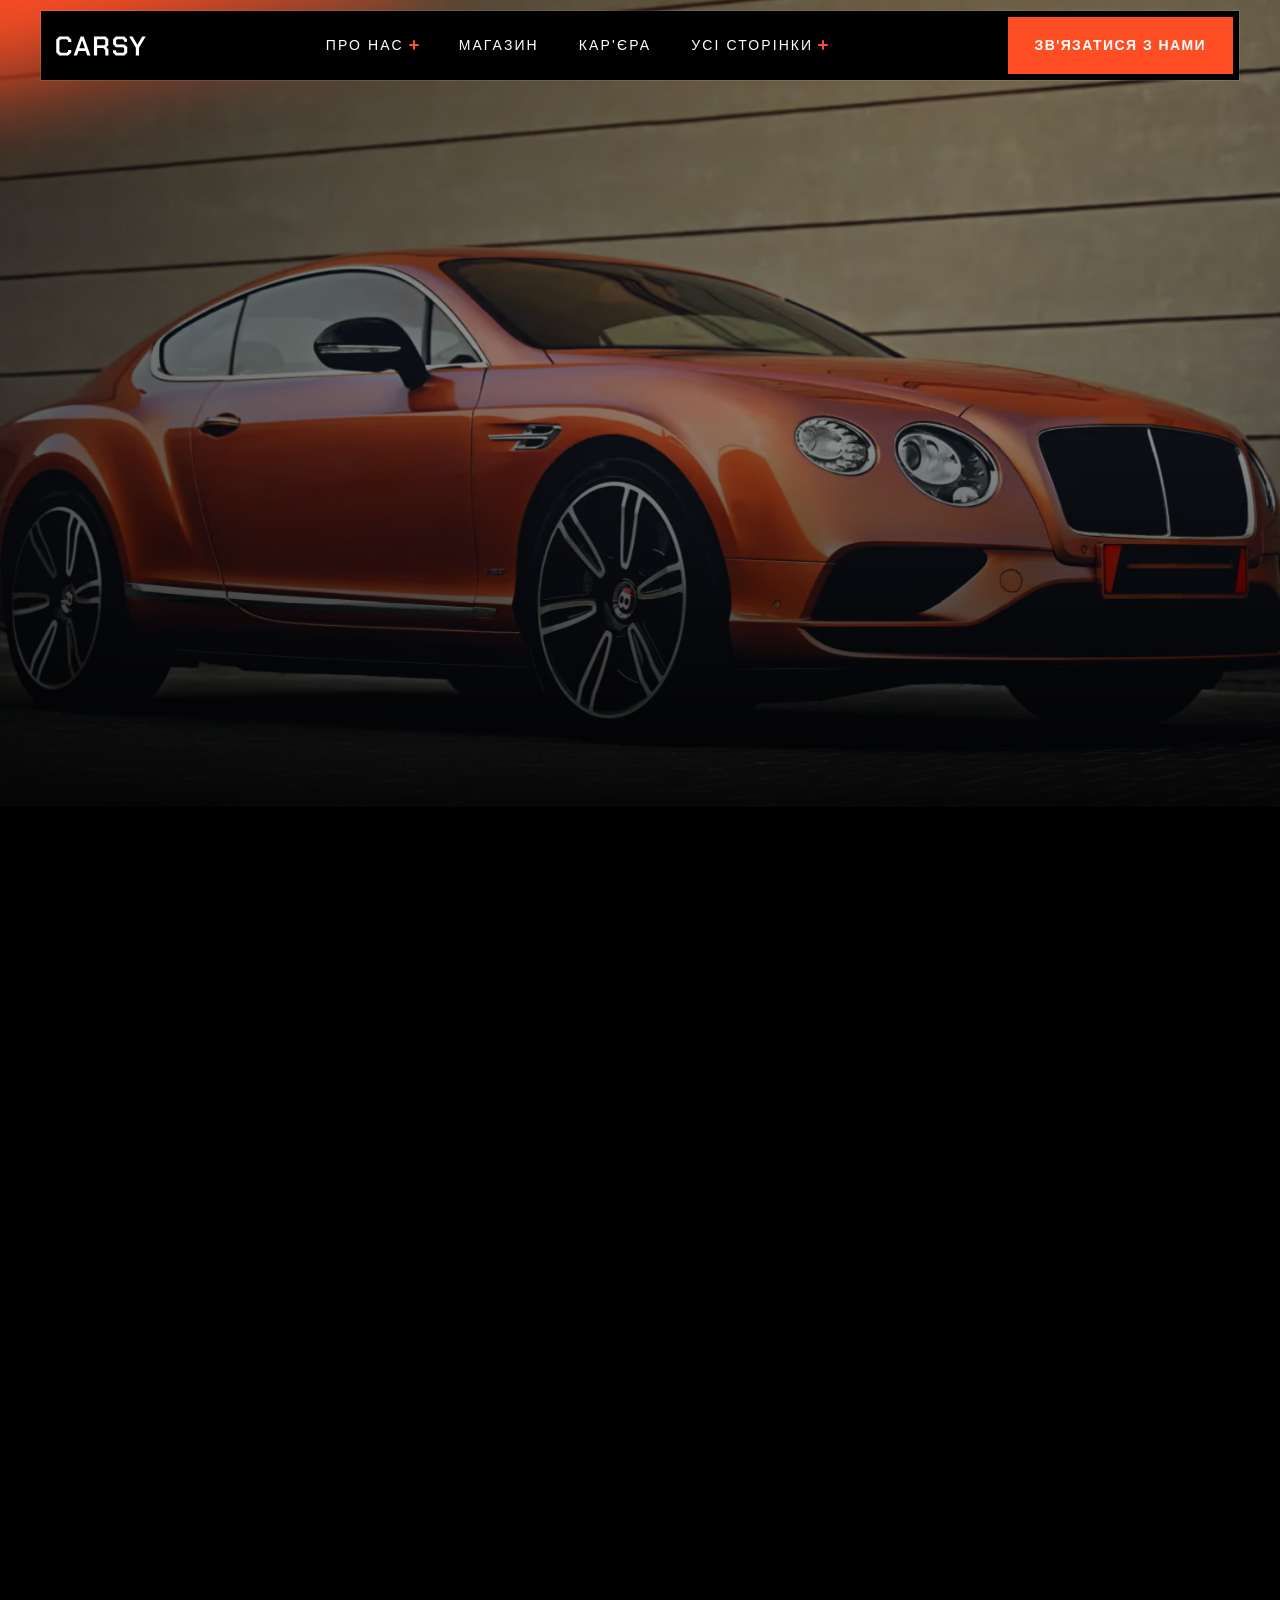
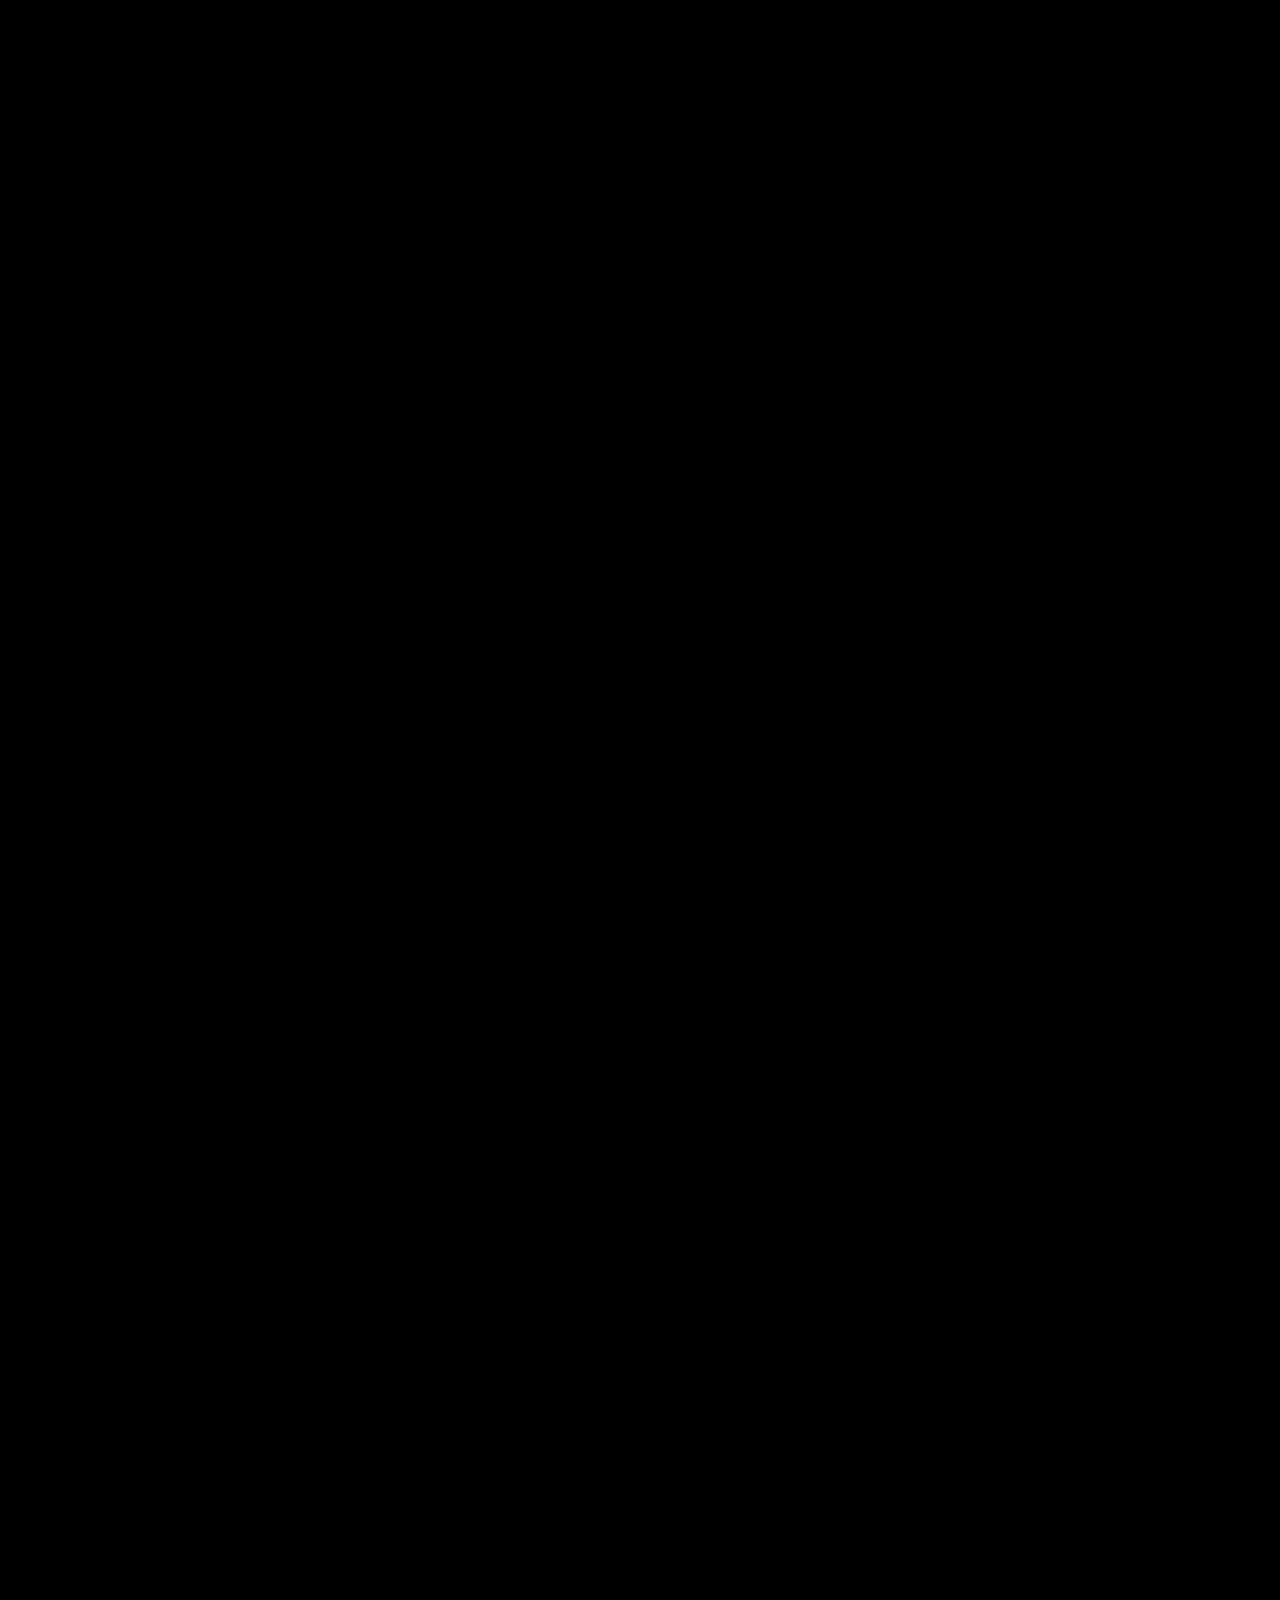
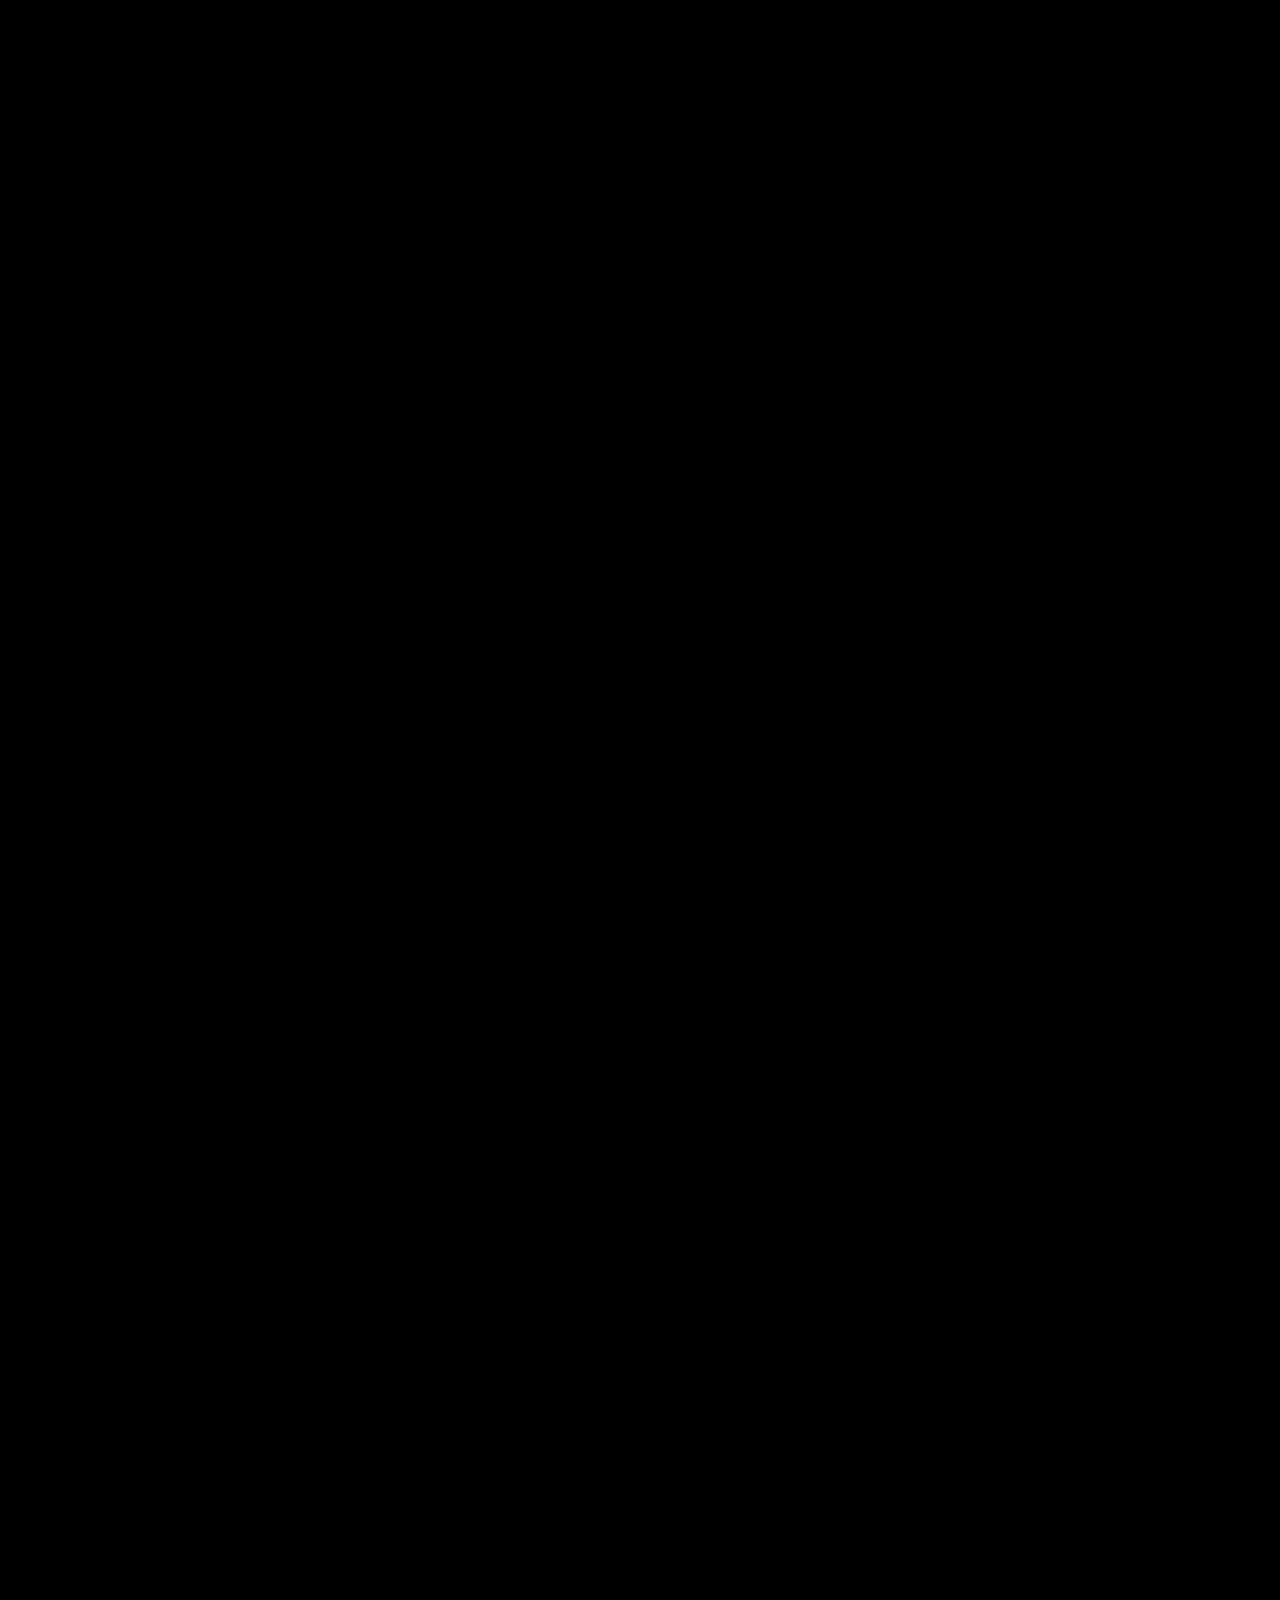
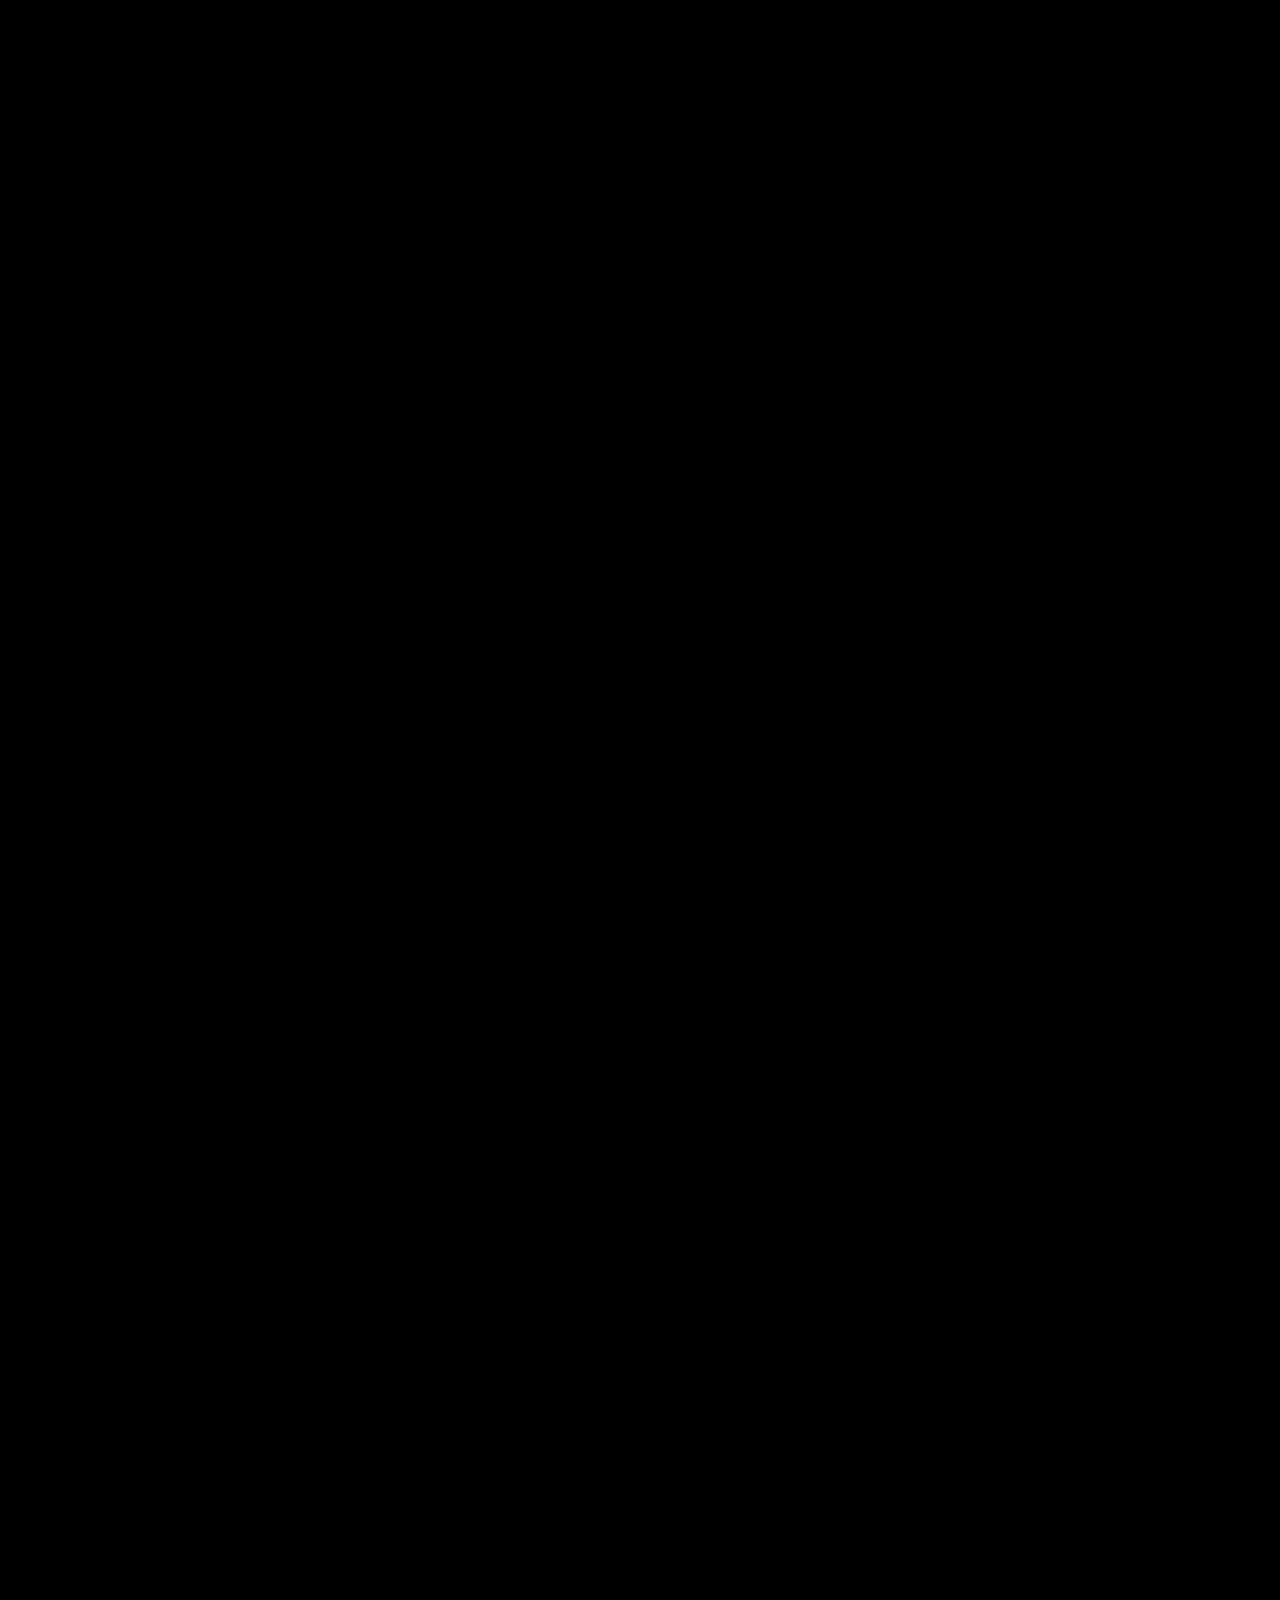
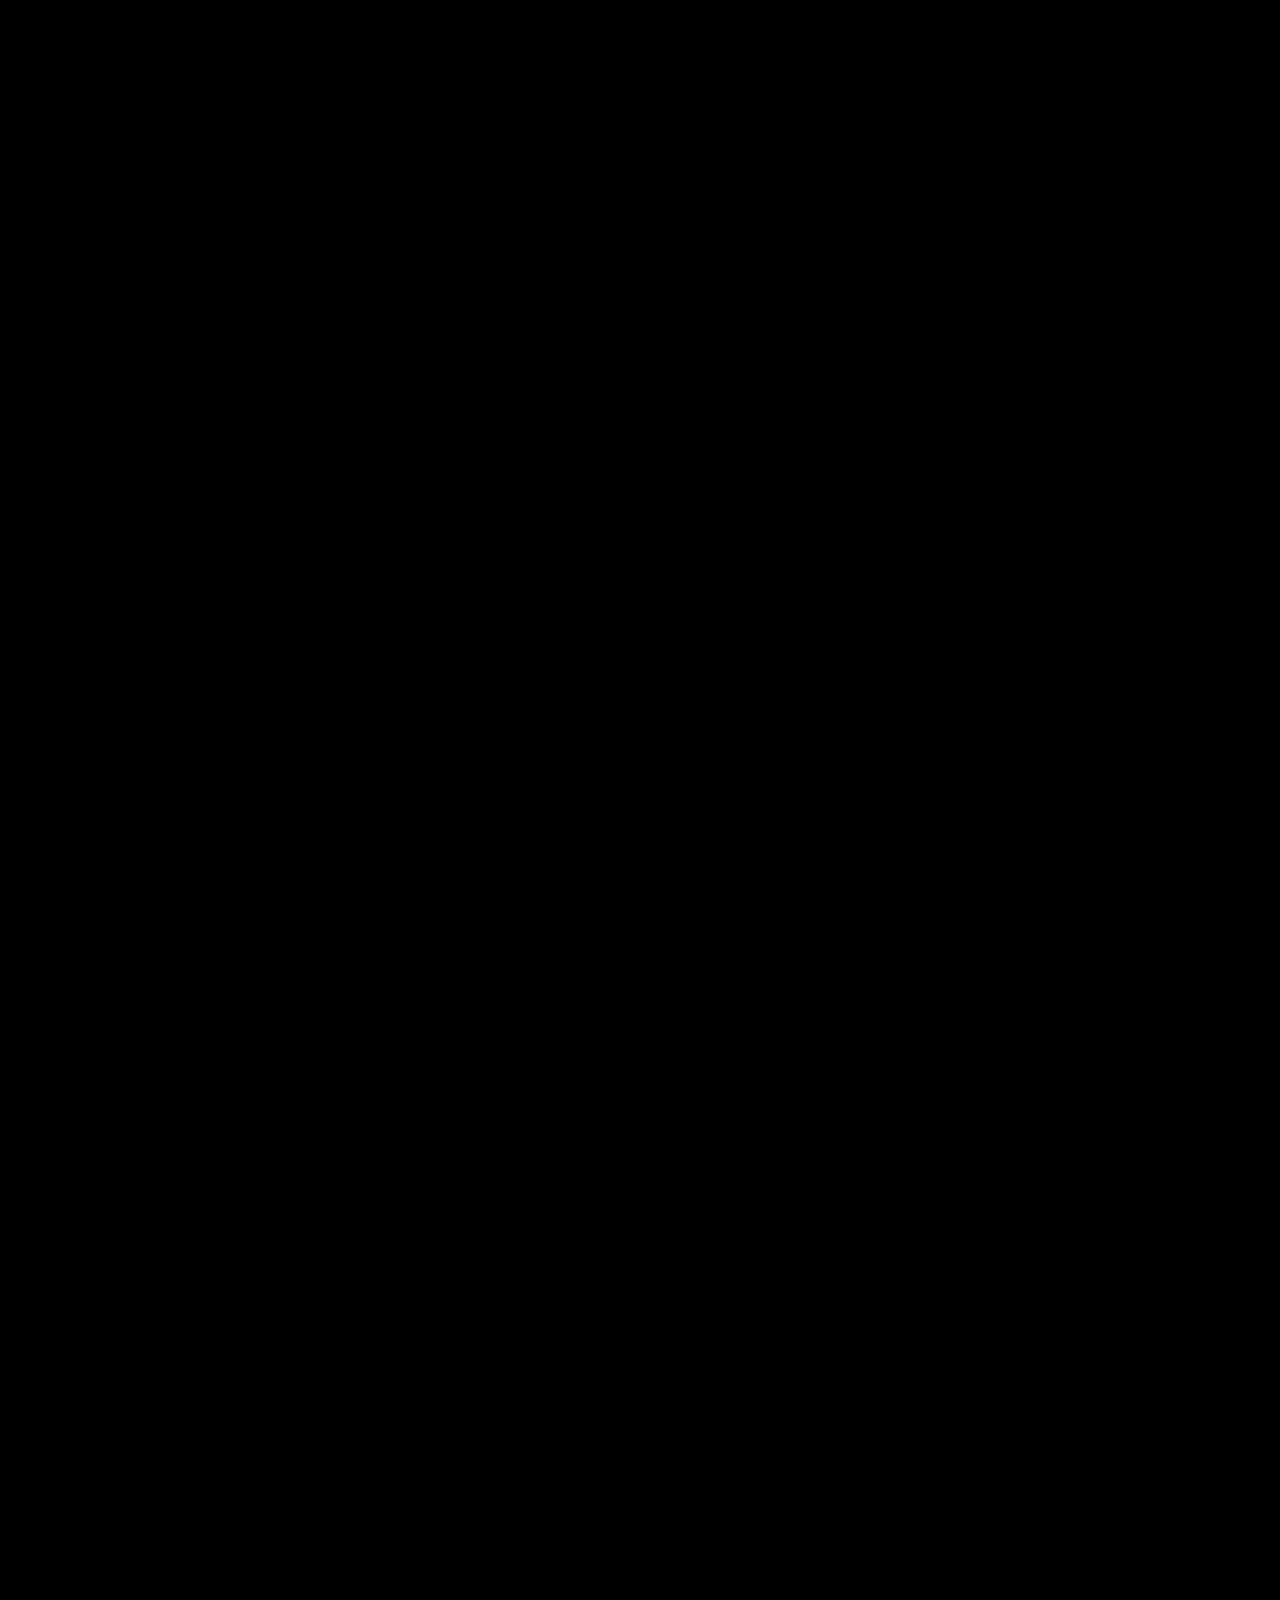
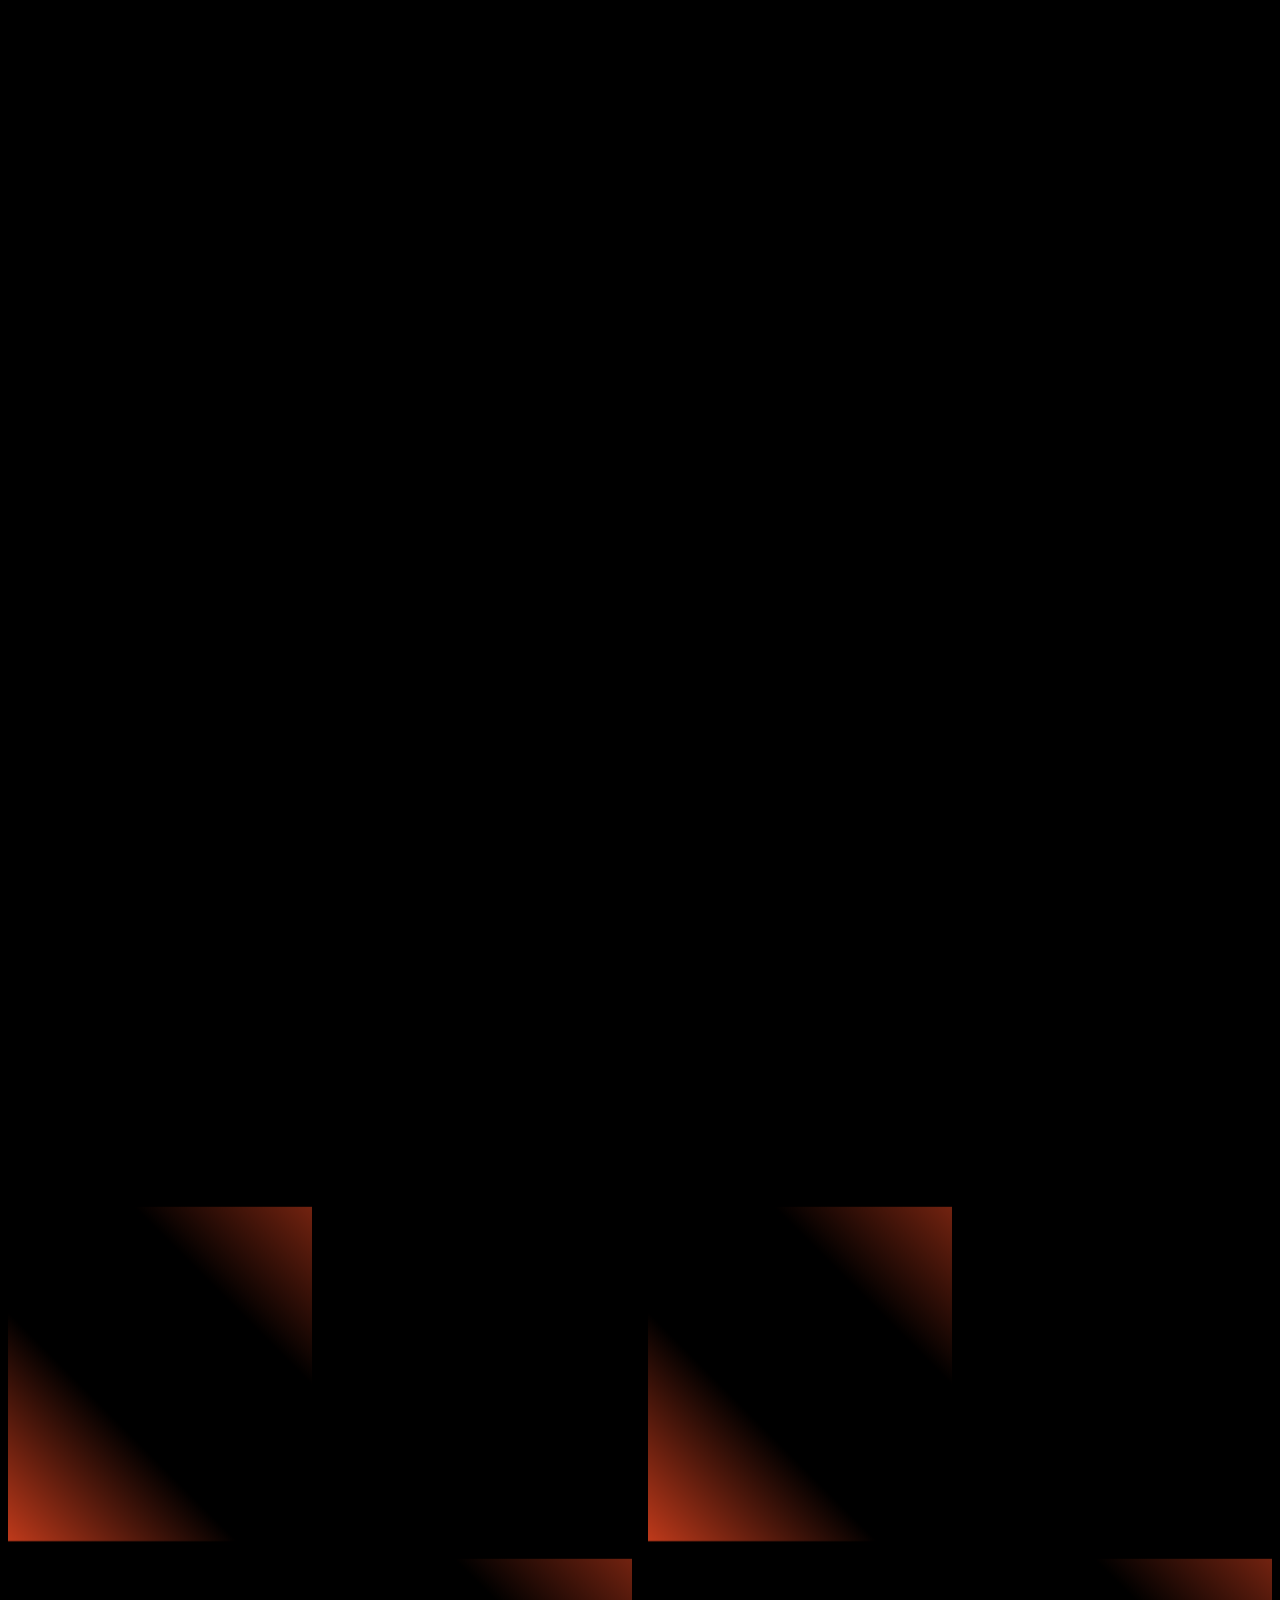
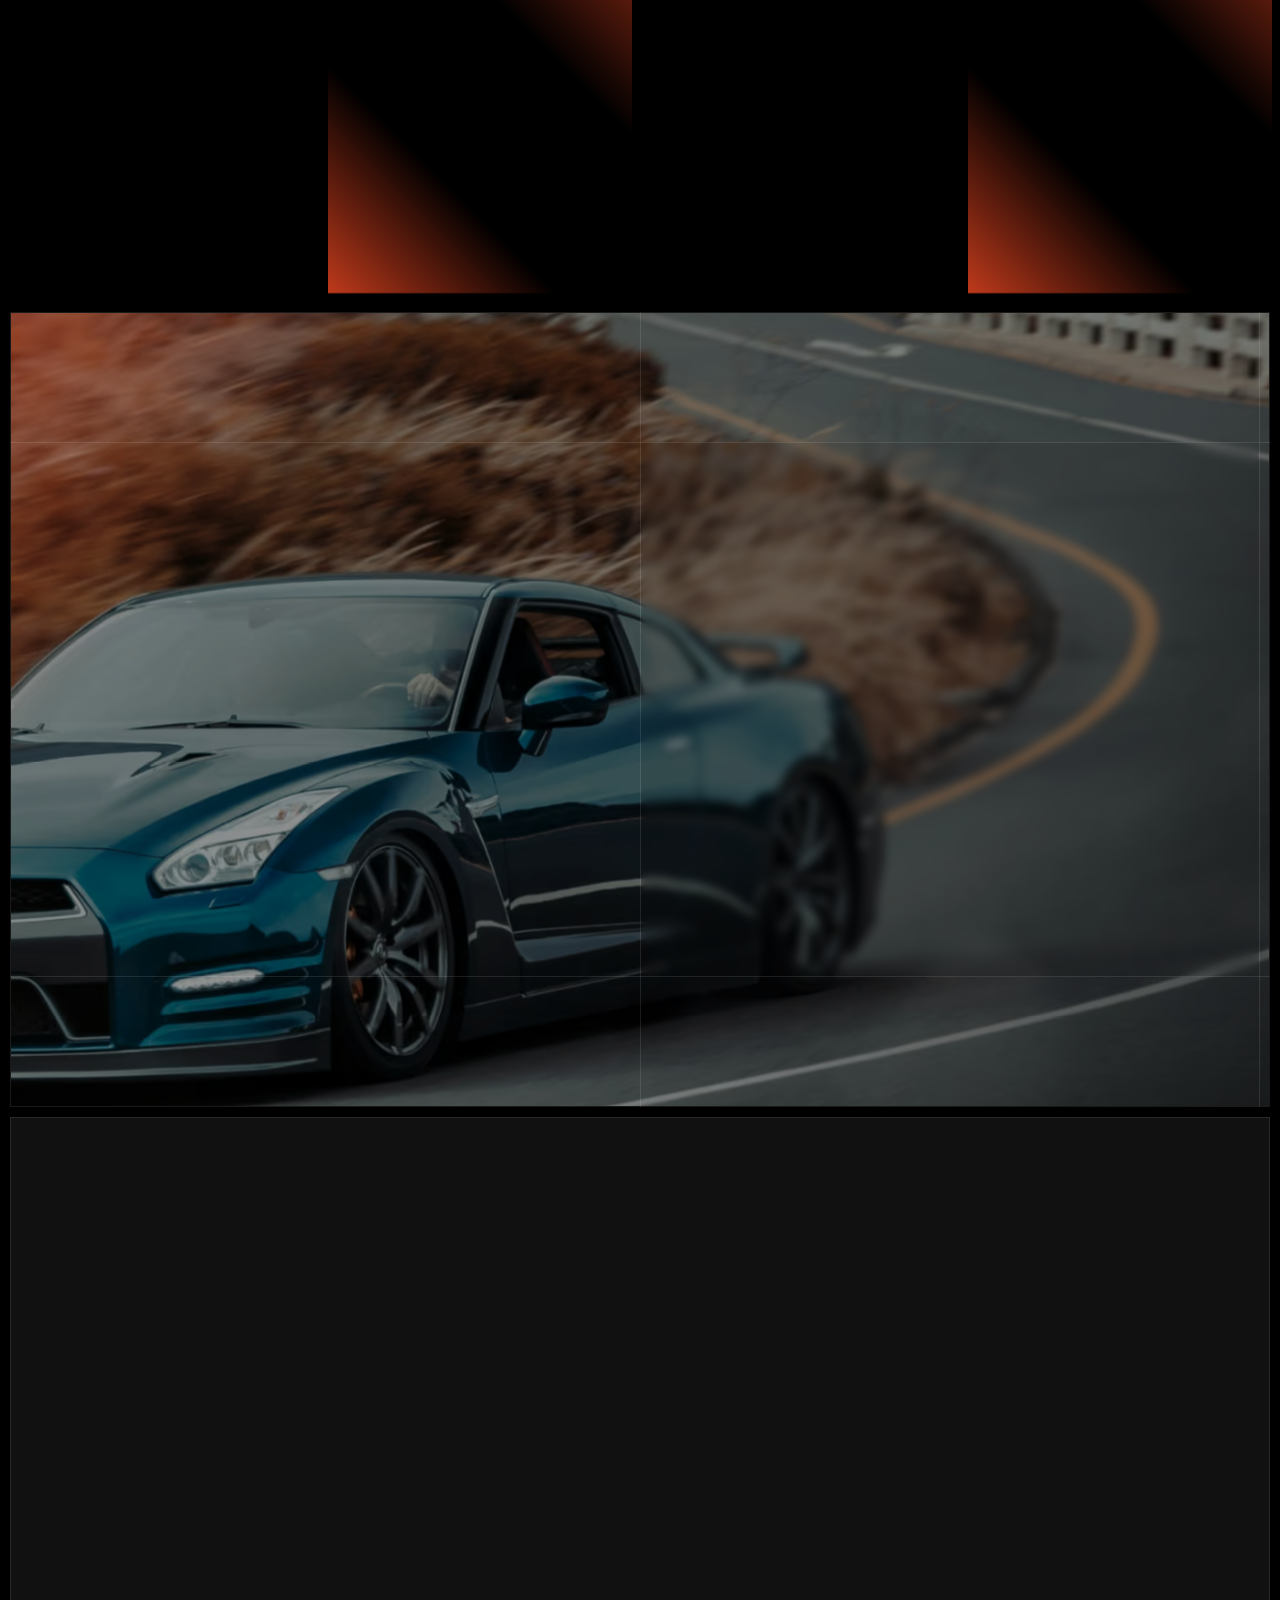
==== commit 8f8a3f1e: "Carsy: change addresses and map links to Kyiv Co-Authored-By: Claude Opus 5.5 <noreply@anthropic.com" ====
--- a/carsy/index.html
+++ b/carsy/index.html
@@ -54,4 +54,4 @@
     }
   ],
   "group": "Cube Gallery"
-}</script></a></div></div><div id="w-node-c54a0890-70d9-86e9-634d-1428583b96b2-fbbea1f3" class="text-content right"><div data-w-id="c621d4ce-8f5e-ca2f-28b9-1eb32f30d128" style="opacity:0" class="cube-text-con"><h3 class="feature-title">Вітрина авто</h3><p class="feature-description">Ми пропонуємо вигідні ціни, прозорі кошториси та злагоджений сервіс — щоб співпраця з нами була спокійною та приємною.</p><div class="btn-wrapper"><a href="/gallery" class="primary-button w-button">Наша галерея</a></div></div></div></div></div></div><div class="section special-top-space"><div class="base-container"><div class="two-column-grid"><div id="w-node-_51c5e149-ca92-a1e3-e9df-ab0532bedce4-fbbea1f3" class="grid-column-left"><div class="pricing-left-grid"><div href="#" class="hero-price-item"><div class="price-top"><div class="starter-package"><div class="package-flex-item"><h6 class="price-plan">Преміум</h6><div class="small-square"></div></div><h6 class="price-plan">Пакет догляду</h6></div></div><div class="button-pricing-wrap"><div class="flex-pricing-info"><h6 class="price-plan">Ціна:</h6><h3 class="price-title">$199</h3></div><div class="line-top"></div><div class="bottom-line"></div></div><div class="price-bottom"><div class="features-pricing-list"><div class="pricing-row-item"><div class="pricing-icon-wrapper"><img src="images/66a23ba3250000d9571d2613_rating_6543894%201.svg" loading="lazy" alt="Фото проєкту" class="price-icon"><div class="price-circle-cover"></div></div><div class="price-list-wrapper"><p class="pricing-list-description"><span class="price-span"><strong>Діагностика двигуна: </strong></span>Поглиблена діагностика для виявлення та усунення можливих несправностей.</p></div></div><div class="pricing-row-item"><div class="pricing-icon-wrapper"><img src="images/66a23ba3250000d9571d2613_rating_6543894%201.svg" loading="lazy" alt="Фото проєкту" class="price-icon"><div class="price-circle-cover"></div></div><div class="price-list-wrapper"><p class="pricing-list-description"><span class="price-span"><strong>Перевірка розвал-сходження: </strong></span>Правильне налаштування коліс для найкращої керованості.</p></div></div><div class="pricing-row-item"><div class="pricing-icon-wrapper"><img src="images/66a23ba3250000d9571d2613_rating_6543894%201.svg" loading="lazy" alt="Фото проєкту" class="price-icon"><div class="price-circle-cover"></div></div><div class="price-list-wrapper"><p class="pricing-list-description"><span class="price-span"><strong>Заміна повітряного фільтра: </strong></span>Заміна повітряного фільтра двигуна для кращої роботи.</p></div></div><div class="pricing-row-item"><div class="pricing-icon-wrapper"><img src="images/66a23ba3250000d9571d2613_rating_6543894%201.svg" loading="lazy" alt="Фото проєкту" class="price-icon"><div class="price-circle-cover"></div></div><div class="price-list-wrapper"><p class="pricing-list-description"><span class="price-span"><strong>Перевірка кондиціонера: </strong></span>Огляд і тестування системи кондиціювання для ефективного охолодження.</p></div></div><div class="pricing-row-item"><div class="pricing-icon-wrapper"><img src="images/66a23ba3250000d9571d2613_rating_6543894%201.svg" loading="lazy" alt="Фото проєкту" class="price-icon"><div class="price-circle-cover"></div></div><div class="price-list-wrapper"><p class="pricing-list-description"><span class="price-span"><strong>Прибирання салону: </strong></span>Ретельне прибирання салону пилососом, щоб у авто було чисто й свіжо.</p></div></div></div><div class="price-btn-wrap"><a href="/contact-us" class="primary-button large-btn-height w-button">Придбати пакет</a></div></div></div><div href="#" class="hero-price-item"><div class="price-top"><div class="starter-package"><div class="package-flex-item"><h6 class="price-plan">Базовий</h6><div class="small-square"></div></div><h6 class="price-plan">Пакет догляду</h6></div></div><div class="button-pricing-wrap"><div class="flex-pricing-info"><h6 class="price-plan">Ціна:</h6><h3 class="price-title">$99</h3></div><div class="line-top"></div><div class="bottom-line"></div></div><div class="price-bottom"><div class="features-pricing-list"><div class="pricing-row-item"><div class="pricing-icon-wrapper"><img src="images/66a23f91e58bb244cd97e521_verify_6671484%201.svg" loading="lazy" alt="Фото проєкту" class="price-icon"><div class="price-circle-cover"></div></div><div class="price-list-wrapper"><p class="pricing-list-description"><span class="price-span"><strong>Заміна мастила:</strong></span> Заміна старого мастила на якісну синтетику для плавної роботи двигуна.</p></div></div><div class="pricing-row-item"><div class="pricing-icon-wrapper"><img src="images/66a23f91e58bb244cd97e521_verify_6671484%201.svg" loading="lazy" alt="Фото проєкту" class="price-icon"><div class="price-circle-cover"></div></div><div class="price-list-wrapper"><p class="pricing-list-description"><span class="price-span"><strong>Перестановка шин:</strong></span> Перестановка коліс для рівномірного зносу й довшого терміну служби шин.</p></div></div><div class="pricing-row-item"><div class="pricing-icon-wrapper"><img src="images/66a23f91e58bb244cd97e521_verify_6671484%201.svg" loading="lazy" alt="Фото проєкту" class="price-icon"><div class="price-circle-cover"></div></div><div class="price-list-wrapper"><p class="pricing-list-description"><span class="price-span"><strong>Перевірка гальм:</strong></span> Комплексна перевірка колодок, дисків і гальмівної рідини для вашої безпеки.</p></div></div><div class="pricing-row-item"><div class="pricing-icon-wrapper"><img src="images/66a23f91e58bb244cd97e521_verify_6671484%201.svg" loading="lazy" alt="Фото проєкту" class="price-icon"><div class="price-circle-cover"></div></div><div class="price-list-wrapper"><p class="pricing-list-description"><span class="price-span"><strong>Доливання рідин: </strong></span>Доливання основних рідин: омивача, гальмівної рідини та антифризу.</p></div></div></div><div class="price-btn-wrap"><a href="/contact-us" class="primary-button large-btn-height w-button">Придбати пакет</a></div></div></div></div></div><div id="w-node-_51c5e149-ca92-a1e3-e9df-ab0532bedceb-fbbea1f3" class="grid-column-right"><div class="title-wrap"><div data-w-id="51c5e149-ca92-a1e3-e9df-ab0532bedce6" style="opacity:0" class="subtitle-wrap"><h6 class="black-subtitle">Комплексний догляд за вашим авто</h6></div><h2 class="main-title-h2">Базовий пакет обслуговування</h2><div data-w-id="5b858a56-c4b1-8323-0e7a-21156f317940" style="opacity:0" class="quick-links-container"><div class="info-link-wrapper"><a href="tel:+1-800-123-4567" class="quick-intro-link w-inline-block"><div class="quick-links-item"><div class="quick-links-icon"><img loading="lazy" src="images/66a2390f09a1883d22986905_ride-hailing_16760271%201.svg" alt="Фото проєкту" class="banner-icon"></div><div class="space-text-wrap"><div class="hover-clip-con"><div class="clip-title"><h6 class="quick-links-text">+1-800-123-4567</h6></div><div class="clip-title bottom"><h6 class="quick-links-text">+1-800-123-4567</h6></div></div></div></div><div class="link-line-cover"></div></a></div><div class="info-link-wrapper"><a href="mailto:carsy@gmail.com" class="quick-intro-link w-inline-block"><div class="quick-links-item"><div class="quick-links-icon"><img loading="lazy" src="images/66a2390e6aa74ba021b6884f_email_11344546%201.svg" alt="Фото проєкту" class="banner-icon"></div><div class="space-text-wrap"><div class="hover-clip-con"><div class="clip-title"><h6 class="quick-links-text">carsy@gmail.com</h6></div><div class="clip-title bottom"><h6 class="quick-links-text">carsy@gmail.com</h6></div></div></div></div><div class="link-line-cover"></div></a></div><div class="info-link-wrapper"><a href="https://web.telegram.org/a/" target="_blank" class="quick-intro-link w-inline-block"><div class="quick-links-item"><div class="quick-links-icon"><img loading="lazy" src="images/66a239b6d347142d5307fd9b_2.svg" alt="Фото проєкту" class="banner-icon"></div><div class="space-text-wrap"><div class="hover-clip-con"><div class="clip-title"><h6 class="quick-links-text">Чат у Telegram</h6></div><div class="clip-title bottom"><h6 class="quick-links-text">Чат у Telegram</h6></div></div></div></div><div class="link-line-cover"></div></a></div><div class="info-link-wrapper"><a href="https://www.google.com/maps/d/u/0/viewer?ie=UTF8&amp;hl=en&amp;msa=0&amp;z=18&amp;mid=14jEeIQ7yyKK7iih9Sl_AjR7jZf0&amp;ll=51.54480440635318%2C-0.07627265702787378" target="_blank" class="quick-intro-link w-inline-block"><div class="quick-links-item"><div class="quick-links-icon"><img loading="lazy" src="images/66a23910e9bce36ced9cc75e_location_4879312%201.svg" alt="Фото проєкту" class="banner-icon"></div><div class="space-text-wrap"><div class="hover-clip-con"><div class="clip-title"><h6 class="quick-links-text">Як нас знайти</h6></div><div class="clip-title bottom"><h6 class="quick-links-text">Як нас знайти</h6></div></div></div></div><div class="link-line-cover"></div></a></div></div></div></div></div></div><div class="gradient-wrapper grad-wrapper-3"><div data-w-id="44308ddf-fea7-6c8a-6fb1-dd10cc698717" style="opacity:0" class="red-grad-9"></div><div data-w-id="44308ddf-fea7-6c8a-6fb1-dd10cc69871a" style="opacity:0" class="red-grad-7"></div></div></div><div class="news-large-section"><div class="news-row"><div class="carsty-blog-post-collection w-dyn-list"><div role="list" class="carsty-blog-post-list w-dyn-items"><div role="listitem" class="carsty-blog-post-item w-dyn-item"><a href="/blog-posts/benefits-of-regular-oil-changes-why-its-essential" class="blog-content-left w-inline-block"><div class="blog-overlay"><div class="news-circle"><div class="news-cover"></div><p class="lightbox-icon"></p></div></div><div style="background-image:url(" https:="" cdn.prod.website-files.com="" 669e1212d181ce4bfbbea18b="" 66a21bd5869312fe4169597d_small%20blog-1.jpg")"="" class="blog-photo"></div></a><div class="blog-content-right"><div class="news-spacing-con"><div class="top-news-info"><div class="about-news-info"><p class="publication-date-news">14 липня 2024</p><div class="small-square"></div><p class="publication-date-news">Автор: Дрю Адамс</p></div></div><div class="small-blog-title-wrap"><a href="/blog-posts/benefits-of-regular-oil-changes-why-its-essential" class="blog-small-title">Користь регулярної заміни мастила: чому це важливо</a></div><div class="bottom-news-info"><p class="short-blog-text">Будьте в курсі новинок автосвіту! Carsy — ваше джерело автомобільних новин.</p></div><div class="underline-link-wrapper"><a href="/blog-posts/benefits-of-regular-oil-changes-why-its-essential" class="underline-link w-inline-block"><div class="button-text-wrapper"><div class="button-text">Читати далі</div><div class="button-text bottom">Читати далі</div></div><div class="arrow-icon-wrapper"><div class="arrow-clip-icon"><img width="14" height="14" alt="Фото проєкту" src="images/669fcff281897ab23a323451_Arrow%20White.svg" class="small-arrow-icon left"><img width="14" height="14" alt="Фото проєкту" src="images/669fcff281897ab23a323451_Arrow%20White.svg" class="small-arrow-icon"></div></div></a></div></div><div class="blog-triangle"></div></div></div><div role="listitem" class="carsty-blog-post-item w-dyn-item"><a href="/blog-posts/diy-car-care-simple-fixes-you-can-do-at-home" class="blog-content-left w-inline-block"><div class="blog-overlay"><div class="news-circle"><div class="news-cover"></div><p class="lightbox-icon"></p></div></div><div style="background-image:url(" https:="" cdn.prod.website-files.com="" 669e1212d181ce4bfbbea18b="" 66a21fe61ebf4e703f7a3f5e_small%20blog-3.jpg")"="" class="blog-photo"></div></a><div class="blog-content-right"><div class="news-spacing-con"><div class="top-news-info"><div class="about-news-info"><p class="publication-date-news">19 липня 2024</p><div class="small-square"></div><p class="publication-date-news">Автор: Квінн Бейлі</p></div></div><div class="small-blog-title-wrap"><a href="/blog-posts/diy-car-care-simple-fixes-you-can-do-at-home" class="blog-small-title">Догляд за авто своїми руками: прості ремонти вдома</a></div><div class="bottom-news-info"><p class="short-blog-text">Будьте в курсі новинок автосвіту! Carsy — ваше джерело автомобільних новин.</p></div><div class="underline-link-wrapper"><a href="/blog-posts/diy-car-care-simple-fixes-you-can-do-at-home" class="underline-link w-inline-block"><div class="button-text-wrapper"><div class="button-text">Читати далі</div><div class="button-text bottom">Читати далі</div></div><div class="arrow-icon-wrapper"><div class="arrow-clip-icon"><img width="14" height="14" alt="Фото проєкту" src="images/669fcff281897ab23a323451_Arrow%20White.svg" class="small-arrow-icon left"><img width="14" height="14" alt="Фото проєкту" src="images/669fcff281897ab23a323451_Arrow%20White.svg" class="small-arrow-icon"></div></div></a></div></div><div class="blog-triangle"></div></div></div></div></div></div><div class="news-row"><div class="carsty-blog-post-collection w-dyn-list"><div role="list" class="carsty-blog-post-list w-dyn-items"><div role="listitem" class="carsty-blog-post-item bottom w-dyn-item"><div id="w-node-_29fc7cc3-eb5c-4f9c-98e4-865a2adbd6e1-fbbea1f3" class="blog-content-right align-right"><div class="news-spacing-con"><div class="top-news-info"><div class="about-news-info"><p class="publication-date-news">3 липня 2024</p><div class="small-square"></div><p class="publication-date-news">Автор: Тейлор Морган</p></div></div><div class="small-blog-title-wrap"><a href="/blog-posts/how-to-extend-the-life-of-your-vehicle-expert-advice" class="blog-small-title">Як продовжити життя вашого авто: поради експертів</a></div><div class="bottom-news-info"><p class="short-blog-text">Будьте в курсі новинок автосвіту! Carsy — ваше джерело автомобільних новин.</p></div><div data-w-id="29fc7cc3-eb5c-4f9c-98e4-865a2adbd6ec" style="opacity:0" class="underline-link-wrapper"><a href="/blog-posts/how-to-extend-the-life-of-your-vehicle-expert-advice" class="underline-link w-inline-block"><div class="button-text-wrapper"><div class="button-text">Читати далі</div><div class="button-text bottom">Читати далі</div></div><div class="arrow-icon-wrapper"><div class="arrow-clip-icon"><img width="14" height="14" alt="Фото проєкту" src="images/669fcff281897ab23a323451_Arrow%20White.svg" class="small-arrow-icon left"><img width="14" height="14" alt="Фото проєкту" src="images/669fcff281897ab23a323451_Arrow%20White.svg" class="small-arrow-icon"></div></div></a></div></div><div class="blog-triangle triangle-right"></div></div><a href="/blog-posts/how-to-extend-the-life-of-your-vehicle-expert-advice" class="blog-content-left w-inline-block"><div class="blog-overlay"><div class="news-circle"><div class="news-cover"></div><p class="lightbox-icon"></p></div></div><div style="background-image:url(" https:="" cdn.prod.website-files.com="" 669e1212d181ce4bfbbea18b="" 66a21c92f09915e52648c690_small%20blog-2.jpg")"="" class="blog-photo"></div></a></div><div role="listitem" class="carsty-blog-post-item bottom w-dyn-item"><div id="w-node-_29fc7cc3-eb5c-4f9c-98e4-865a2adbd6e1-fbbea1f3" class="blog-content-right align-right"><div class="news-spacing-con"><div class="top-news-info"><div class="about-news-info"><p class="publication-date-news">20 липня 2024</p><div class="small-square"></div><p class="publication-date-news">Автор: Райлі Картер</p></div></div><div class="small-blog-title-wrap"><a href="/blog-posts/the-role-of-regular-tire-rotations-in-car-safety" class="blog-small-title">Роль регулярної перестановки шин у безпеці авто</a></div><div class="bottom-news-info"><p class="short-blog-text">Будьте в курсі новинок автосвіту! Carsy — ваше джерело автомобільних новин.</p></div><div data-w-id="29fc7cc3-eb5c-4f9c-98e4-865a2adbd6ec" style="opacity:0" class="underline-link-wrapper"><a href="/blog-posts/the-role-of-regular-tire-rotations-in-car-safety" class="underline-link w-inline-block"><div class="button-text-wrapper"><div class="button-text">Читати далі</div><div class="button-text bottom">Читати далі</div></div><div class="arrow-icon-wrapper"><div class="arrow-clip-icon"><img width="14" height="14" alt="Фото проєкту" src="images/669fcff281897ab23a323451_Arrow%20White.svg" class="small-arrow-icon left"><img width="14" height="14" alt="Фото проєкту" src="images/669fcff281897ab23a323451_Arrow%20White.svg" class="small-arrow-icon"></div></div></a></div></div><div class="blog-triangle triangle-right"></div></div><a href="/blog-posts/the-role-of-regular-tire-rotations-in-car-safety" class="blog-content-left w-inline-block"><div class="blog-overlay"><div class="news-circle"><div class="news-cover"></div><p class="lightbox-icon"></p></div></div><div style="background-image:url(" https:="" cdn.prod.website-files.com="" 669e1212d181ce4bfbbea18b="" 66a21ff70dfb25edf1b5a005_small%20blog-4.jpg")"="" class="blog-photo"></div></a></div></div></div></div></div><section class="newsetter-section"><div class="cta-container"><div class="cta-column-grid"><div id="w-node-_391444bd-5914-5014-3fb7-36849d21f728-fbbea1f3" class="grid-column-left"></div><div id="w-node-_391444bd-5914-5014-3fb7-36849d21f7b0-fbbea1f3" class="grid-col-right"><div class="form-right"><div class="subscribe-form-2"><div class="form-text-wrapper"><div class="top-form-wrapper"><div data-w-id="b3209bde-cc24-bc03-f64c-c90895522097" style="opacity:0" class="subtitle-wrap"><h6 class="black-subtitle">Запишіться вже сьогодні</h6></div><h3 data-w-id="46562abb-9e09-8b58-4c21-a1ee2bf41ae9" style="opacity:0" class="form-large-top-title">Подаруйте авто турботу!</h3></div><p data-w-id="46562abb-9e09-8b58-4c21-a1ee2bf41aeb" style="opacity:0" class="form-description">Запишіться на сервіс сьогодні, і наші майстри подбають про ваше авто на найвищому рівні. Не відкладайте — швидкий і простий запис, щоб машина працювала бездоганно.</p></div><div data-w-id="46562abb-9e09-8b58-4c21-a1ee2bf41aed" style="opacity:0" class="large-contacts-form"><div class="pop-up-form w-form"><form id="email-form-2" name="email-form-2" data-name="Email Form 2" method="get" class="contacts-form" data-wf-page-id="669e1212d181ce4bfbbea1f3" data-wf-element-id="46562abb-9e09-8b58-4c21-a1ee2bf41aef"><div class="contact-form-inputs"><input class="form-hero-input w-input" maxlength="256" name="email-3" data-name="Email 3" placeholder="Телефон" type="tel" id="email-3" required=""></div><div class="form-hero-btn"><input type="submit" data-wait="Зачекайте…" class="primary-button-form w-button" value="Записатися!"></div></form><div class="succes-message-transparent w-form-done"><div class="success-circle-wrapper"><div class="success-text"><span class="thank-you-text">Дякуємо!</span> Вашу заявку отримано!</div></div></div><div class="error-project-message w-form-fail"><div class="error-text"><span class="error-span">Ой-ой!</span> Під час надсилання форми сталася помилка.</div></div></div></div><div class="page-square-print form-top-left"></div><div class="page-square-print form-top-right"></div><div class="page-square-print form-bottom-left"></div><div class="page-square-print form-bottom-right"></div></div></div></div><div class="top-cta-line"></div><div class="bottom-cta-line"></div></div></div><div class="cta-clip-wrapper"><div data-w-id="a669cfaf-30ff-e562-aba1-751d19fd9fcc" style="-webkit-transform:translate3d(0, 0, 0) scale3d(1.15, 1.15, 1) rotateX(0) rotateY(0) rotateZ(0) skew(0, 0);-moz-transform:translate3d(0, 0, 0) scale3d(1.15, 1.15, 1) rotateX(0) rotateY(0) rotateZ(0) skew(0, 0);-ms-transform:translate3d(0, 0, 0) scale3d(1.15, 1.15, 1) rotateX(0) rotateY(0) rotateZ(0) skew(0, 0);transform:translate3d(0, 0, 0) scale3d(1.15, 1.15, 1) rotateX(0) rotateY(0) rotateZ(0) skew(0, 0)" class="cta-hero-banner"><div class="cta-overlay"></div></div></div></section><div class="color-section-wrapper-2"><div class="hero-footer"><div class="base-container"><div class="grid-footer-nav"><div id="w-node-_29d2aa05-1ae5-7561-ce49-312ffff31a85-fff31a81" class="footer-nav-title"><h5 class="subscribe-title">Усі наші пропозиції</h5></div><div id="w-node-_29d2aa05-1ae5-7561-ce49-312ffff31a88-fff31a81" class="footer-nav-title"><h5 class="subscribe-title">Зв'язок і адреси</h5></div><div id="w-node-_29d2aa05-1ae5-7561-ce49-312ffff31a8b-fff31a81" class="navigation-content"><div class="nav-item-wrap"><div class="footer-link-list"><div class="info-link-wrapper"><a href="/about-us" class="quick-intro-link info-full-link w-inline-block"><div class="quick-links-item"><div class="quick-links-icon"><img loading="lazy" src="images/66a37d1ce4f9d94bd219a13c_door-car_16760240%201.svg" alt="Фото проєкту" class="banner-icon"></div><div class="space-text-wrap"><div class="hover-clip-con"><div class="clip-title"><h6 class="quick-links-text">Про Carsy</h6></div><div class="clip-title bottom"><h6 class="quick-links-text">Про Carsy</h6></div></div></div></div><div class="link-line-cover"></div></a></div><div class="info-link-wrapper"><a href="/services" class="quick-intro-link info-full-link w-inline-block"><div class="quick-links-item"><div class="quick-links-icon"><img loading="lazy" src="images/66a37d20083df82bc3ca5b8c_tyre_4850079%201.svg" alt="Фото проєкту" class="banner-icon"></div><div class="space-text-wrap"><div class="hover-clip-con"><div class="clip-title"><h6 class="quick-links-text">Наші послуги</h6></div><div class="clip-title bottom"><h6 class="quick-links-text">Наші послуги</h6></div></div></div></div><div class="link-line-cover"></div></a></div><div class="info-link-wrapper"><a href="/pricing" class="quick-intro-link info-full-link w-inline-block"><div class="quick-links-item"><div class="quick-links-icon"><img loading="lazy" src="images/66a37d1cfc6cf1ea92f0c76f_car_10553065%201.svg" alt="Фото проєкту" class="banner-icon"></div><div class="space-text-wrap"><div class="hover-clip-con"><div class="clip-title"><h6 class="quick-links-text">Тарифи</h6></div><div class="clip-title bottom"><h6 class="quick-links-text">Тарифи</h6></div></div></div></div><div class="link-line-cover"></div></a></div><div class="info-link-wrapper"><a href="/career" class="quick-intro-link info-full-link w-inline-block"><div class="quick-links-item"><div class="quick-links-icon"><img loading="lazy" src="images/66a37d2076a8ef686a7fb53d_house-key_6564558%201.svg" alt="Фото проєкту" class="banner-icon"></div><div class="space-text-wrap"><div class="hover-clip-con"><div class="clip-title"><h6 class="quick-links-text">Приєднуйтесь до команди</h6></div><div class="clip-title bottom"><h6 class="quick-links-text">Приєднуйтесь до команди</h6></div></div></div></div><div class="link-line-cover"></div></a></div><div class="info-link-wrapper"><a href="/blog" class="quick-intro-link info-full-link w-inline-block"><div class="quick-links-item"><div class="quick-links-icon"><img loading="lazy" src="images/66a37d20f2e2f98ee652a3ac_promotion_6543953%201.svg" alt="Фото проєкту" class="banner-icon"></div><div class="space-text-wrap"><div class="hover-clip-con"><div class="clip-title"><h6 class="quick-links-text">Останні новини</h6></div><div class="clip-title bottom"><h6 class="quick-links-text">Останні новини</h6></div></div></div></div><div class="link-line-cover"></div></a></div></div></div><div class="nav-item-wrap"><div class="footer-link-list"><div class="info-link-wrapper"><a href="tel:+1-800-123-4567" class="quick-intro-link info-full-link w-inline-block"><div class="quick-links-item"><div class="quick-links-icon"><img loading="lazy" src="images/66a37d1bac008cdddfeeae67_call_6600982%201.svg" alt="Фото проєкту" class="banner-icon"></div><div class="space-text-wrap"><div class="hover-clip-con"><div class="clip-title"><h6 class="quick-links-text">+1-800-123-4567</h6></div><div class="clip-title bottom"><h6 class="quick-links-text">+1-800-123-4567</h6></div></div></div></div><div class="link-line-cover"></div></a></div><div class="info-link-wrapper"><a href="tel:+1-630-753-8513" class="quick-intro-link info-full-link w-inline-block"><div class="quick-links-item"><div class="quick-links-icon"><img loading="lazy" src="images/66a2390f09a1883d22986905_ride-hailing_16760271%201.svg" alt="Фото проєкту" class="banner-icon"></div><div class="space-text-wrap"><div class="hover-clip-con"><div class="clip-title"><h6 class="quick-links-text">+1-630-753-8513</h6></div><div class="clip-title bottom"><h6 class="quick-links-text">+1-630-753-8513</h6></div></div></div></div><div class="link-line-cover"></div></a></div><div class="info-link-wrapper"><a href="https://web.telegram.org/a/" class="quick-intro-link info-full-link w-inline-block"><div class="quick-links-item"><div class="quick-links-icon"><img loading="lazy" src="images/66a239b6d347142d5307fd9b_2.svg" alt="Фото проєкту" class="banner-icon"></div><div class="space-text-wrap"><div class="hover-clip-con"><div class="clip-title"><h6 class="quick-links-text">Пишіть нам у X @CarSupport</h6></div><div class="clip-title bottom"><h6 class="quick-links-text">Пишіть нам у X @CarSupport</h6></div></div></div></div><div class="link-line-cover"></div></a></div><div class="info-link-wrapper"><a href="mailto:support@carsy.com" class="quick-intro-link info-full-link w-inline-block"><div class="quick-links-item"><div class="quick-links-icon"><img loading="lazy" src="images/66a37d1d8e27fdb53677d438_email_6601026%201.svg" alt="Фото проєкту" class="banner-icon"></div><div class="space-text-wrap"><div class="hover-clip-con"><div class="clip-title"><h6 class="quick-links-text">support@carsy.com</h6></div><div class="clip-title bottom"><h6 class="quick-links-text">support@carsy.com</h6></div></div></div></div><div class="link-line-cover"></div></a></div><div class="info-link-wrapper"><a href="mailto:contact@carsy.com" class="quick-intro-link info-full-link w-inline-block"><div class="quick-links-item"><div class="quick-links-icon"><img loading="lazy" src="images/66a2390e6aa74ba021b6884f_email_11344546%201.svg" alt="Фото проєкту" class="banner-icon"></div><div class="space-text-wrap"><div class="hover-clip-con"><div class="clip-title"><h6 class="quick-links-text">contact@carsy.com</h6></div><div class="clip-title bottom"><h6 class="quick-links-text">contact@carsy.com</h6></div></div></div></div><div class="link-line-cover"></div></a></div></div></div></div><div id="w-node-_29d2aa05-1ae5-7561-ce49-312ffff31b1c-fff31a81" data-w-id="29d2aa05-1ae5-7561-ce49-312ffff31b1c" class="navigation-map"><div class="map-footer-wrap"><div class="hero-map-png"></div></div><div class="footer-lottie" data-w-id="29d2aa05-1ae5-7561-ce49-312ffff31b1f" data-animation-type="lottie" data-src="https://cdn.prod.website-files.com/669e1212d181ce4bfbbea175/66a34fc26a1b25fdbe1fd653_45j7oB7Vju%20(1).json" data-loop="1" data-direction="1" data-autoplay="1" data-is-ix2-target="0" data-renderer="svg" data-default-duration="7.142857142857143" data-duration="0" data-loading="eager"></div><a href="https://www.google.com/maps/d/u/0/viewer?ie=UTF8&amp;hl=en&amp;msa=0&amp;z=18&amp;mid=14jEeIQ7yyKK7iih9Sl_AjR7jZf0&amp;ll=34.14380289999999%2C-116.9834122" target="_blank" class="location-link w-inline-block"><div class="hover-location-con"><div class="footyer-triangle"></div><div class="black-location"><div class="photo-office"></div><div class="small-location-wrap"><div class="rating-star-wrapper"><p class="rating-star"></p><p class="rating-star"></p><p class="rating-star"></p><p class="rating-star"></p><p class="rating-star"></p></div><p class="location-text"><strong>Головний офіс: </strong>вул. Головна, 1234, Аніттаун, США</p></div></div></div></a></div><div id="w-node-_29d2aa05-1ae5-7561-ce49-312ffff31b35-fff31a81" class="nav-social-networks"><div class="social-network-item"><a href="https://www.instagram.com/" target="_blank" class="social-network-link"></a></div><div class="social-network-item"><a href="https://www.facebook.com/" target="_blank" class="social-network-link"></a></div><div class="social-network-item"><a href="https://x.com/" target="_blank" class="social-network-link"></a></div><div class="social-network-item"><a href="https://www.linkedin.com/?original_referer=https%3A%2F%2Fwww.google.com%2F" target="_blank" class="social-network-link"></a></div></div><div id="w-node-_29d2aa05-1ae5-7561-ce49-312ffff31b42-fff31a81" data-w-id="29d2aa05-1ae5-7561-ce49-312ffff31b42" class="bottom-footer-info"><div class="subscribe-text-wrap"><h5 class="subscribe-title">Будьте в курсі з Carsy!</h5><p class="footer-left-text">Підпишіться на розсилку, щоб отримувати новини, ексклюзивні пропозиції та поради експертів із догляду за авто. Приєднуйтесь до спільноти автолюбителів і не пропускайте важливого. Введіть свій email нижче, щоб залишатися на зв'язку з Carsy!</p></div><div class="subscribe-form-3 w-form"><form id="email-form" name="email-form" data-name="Email Form" method="get" class="connect-form" data-wf-page-id="669e1212d181ce4bfbbea1f3" data-wf-element-id="29d2aa05-1ae5-7561-ce49-312ffff31b49"><input class="text-field w-input" maxlength="256" name="email-4" data-name="Email 4" placeholder="Ваш email" type="email" id="email-4" required=""><input type="submit" data-wait="" data-w-id="29d2aa05-1ae5-7561-ce49-312ffff31b4b" class="submit-button w-button" value=""></form><div class="succes-message-left w-form-done"><div class="success-text">Дякуємо! Вашу заявку отримано!</div></div><div class="error-project-message w-form-fail"><div>Ой! Під час надсилання форми сталася помилка.</div></div></div></div><div id="w-node-_29d2aa05-1ae5-7561-ce49-312ffff31b52-fff31a81" data-w-id="29d2aa05-1ae5-7561-ce49-312ffff31b52" class="bottom-footer-right"><div class="subscribe-text-wrap"><h5 class="subscribe-title">Адреса офісу</h5><p class="footer-left-text h">Підпишіться на розсилку, щоб отримувати новини, ексклюзивні пропозиції та поради з догляду за авто.</p></div><div class="office-addresses-list"><div class="our-address-con"><h6 class="our-address">Завітайте до нас: <a href="https://www.google.com/maps/d/u/0/viewer?ie=UTF8&amp;hl=en&amp;msa=0&amp;z=7&amp;mid=14jEeIQ7yyKK7iih9Sl_AjR7jZf0&amp;ll=34.03662000000001%2C-118.2599327" target="_blank" class="map-address-link"><span class="address-link">вул. Головна, 1234, Лос-Анджелес, США</span></a></h6><h6 class="our-address">Наш офіс: <a href="https://www.google.com/maps/d/u/0/viewer?ie=UTF8&amp;hl=en&amp;msa=0&amp;z=13&amp;mid=14jEeIQ7yyKK7iih9Sl_AjR7jZf0&amp;ll=34.10566666852272%2C-117.2463111" target="_blank" class="map-address-link"><span class="address-link">вул. В’язова, 7, Сан-Бернардіно, США</span></a></h6><h6 class="our-address">Штаб-квартира: <a href="https://www.google.com/maps/d/u/0/viewer?ie=UTF8&amp;hl=en&amp;msa=0&amp;z=18&amp;mid=14jEeIQ7yyKK7iih9Sl_AjR7jZf0&amp;ll=34.14380289999999%2C-116.9834122" target="_blank" class="map-address-link"><span class="address-link">просп. Деревний, 1, Нью-Джерсі, США</span></a></h6></div><div class="working-hours-con"><h6 class="our-address">Понеділок – п’ятниця: <span class="span-working-hours">8:00 – 18:00</span></h6><h6 class="our-address">Субота/неділя: <span class="span-working-hours">9:00 – 16:00</span></h6></div></div></div></div></div><div class="gradient-wrapper grad-footer"><div data-w-id="29d2aa05-1ae5-7561-ce49-312ffff31b85" class="red-grad-10"></div><div data-w-id="29d2aa05-1ae5-7561-ce49-312ffff31b86" class="red-grad-12"></div><div class="print-wrapper-1 print-footer"><img src="images/66a0ff2e6a489b9fa090eed0_Group.svg" loading="lazy" alt="Фото проєкту" class="print-img-1"></div><div class="print-wrapper-1 print-footer-2"><img src="images/66a0ff2e6a489b9fa090eed0_Group.svg" loading="lazy" alt="Фото проєкту" class="print-img-1 img-4"></div></div></div></div><script src="js/jquery-3.5.1.min.dc5e7f18c8.js" type="text/javascript"></script><script src="js/webflow.1b753ae8bef74b3dee754e747c563cff.js" type="text/javascript"></script></body></html>+}</script></a></div></div><div id="w-node-c54a0890-70d9-86e9-634d-1428583b96b2-fbbea1f3" class="text-content right"><div data-w-id="c621d4ce-8f5e-ca2f-28b9-1eb32f30d128" style="opacity:0" class="cube-text-con"><h3 class="feature-title">Вітрина авто</h3><p class="feature-description">Ми пропонуємо вигідні ціни, прозорі кошториси та злагоджений сервіс — щоб співпраця з нами була спокійною та приємною.</p><div class="btn-wrapper"><a href="/gallery" class="primary-button w-button">Наша галерея</a></div></div></div></div></div></div><div class="section special-top-space"><div class="base-container"><div class="two-column-grid"><div id="w-node-_51c5e149-ca92-a1e3-e9df-ab0532bedce4-fbbea1f3" class="grid-column-left"><div class="pricing-left-grid"><div href="#" class="hero-price-item"><div class="price-top"><div class="starter-package"><div class="package-flex-item"><h6 class="price-plan">Преміум</h6><div class="small-square"></div></div><h6 class="price-plan">Пакет догляду</h6></div></div><div class="button-pricing-wrap"><div class="flex-pricing-info"><h6 class="price-plan">Ціна:</h6><h3 class="price-title">$199</h3></div><div class="line-top"></div><div class="bottom-line"></div></div><div class="price-bottom"><div class="features-pricing-list"><div class="pricing-row-item"><div class="pricing-icon-wrapper"><img src="images/66a23ba3250000d9571d2613_rating_6543894%201.svg" loading="lazy" alt="Фото проєкту" class="price-icon"><div class="price-circle-cover"></div></div><div class="price-list-wrapper"><p class="pricing-list-description"><span class="price-span"><strong>Діагностика двигуна: </strong></span>Поглиблена діагностика для виявлення та усунення можливих несправностей.</p></div></div><div class="pricing-row-item"><div class="pricing-icon-wrapper"><img src="images/66a23ba3250000d9571d2613_rating_6543894%201.svg" loading="lazy" alt="Фото проєкту" class="price-icon"><div class="price-circle-cover"></div></div><div class="price-list-wrapper"><p class="pricing-list-description"><span class="price-span"><strong>Перевірка розвал-сходження: </strong></span>Правильне налаштування коліс для найкращої керованості.</p></div></div><div class="pricing-row-item"><div class="pricing-icon-wrapper"><img src="images/66a23ba3250000d9571d2613_rating_6543894%201.svg" loading="lazy" alt="Фото проєкту" class="price-icon"><div class="price-circle-cover"></div></div><div class="price-list-wrapper"><p class="pricing-list-description"><span class="price-span"><strong>Заміна повітряного фільтра: </strong></span>Заміна повітряного фільтра двигуна для кращої роботи.</p></div></div><div class="pricing-row-item"><div class="pricing-icon-wrapper"><img src="images/66a23ba3250000d9571d2613_rating_6543894%201.svg" loading="lazy" alt="Фото проєкту" class="price-icon"><div class="price-circle-cover"></div></div><div class="price-list-wrapper"><p class="pricing-list-description"><span class="price-span"><strong>Перевірка кондиціонера: </strong></span>Огляд і тестування системи кондиціювання для ефективного охолодження.</p></div></div><div class="pricing-row-item"><div class="pricing-icon-wrapper"><img src="images/66a23ba3250000d9571d2613_rating_6543894%201.svg" loading="lazy" alt="Фото проєкту" class="price-icon"><div class="price-circle-cover"></div></div><div class="price-list-wrapper"><p class="pricing-list-description"><span class="price-span"><strong>Прибирання салону: </strong></span>Ретельне прибирання салону пилососом, щоб у авто було чисто й свіжо.</p></div></div></div><div class="price-btn-wrap"><a href="/contact-us" class="primary-button large-btn-height w-button">Придбати пакет</a></div></div></div><div href="#" class="hero-price-item"><div class="price-top"><div class="starter-package"><div class="package-flex-item"><h6 class="price-plan">Базовий</h6><div class="small-square"></div></div><h6 class="price-plan">Пакет догляду</h6></div></div><div class="button-pricing-wrap"><div class="flex-pricing-info"><h6 class="price-plan">Ціна:</h6><h3 class="price-title">$99</h3></div><div class="line-top"></div><div class="bottom-line"></div></div><div class="price-bottom"><div class="features-pricing-list"><div class="pricing-row-item"><div class="pricing-icon-wrapper"><img src="images/66a23f91e58bb244cd97e521_verify_6671484%201.svg" loading="lazy" alt="Фото проєкту" class="price-icon"><div class="price-circle-cover"></div></div><div class="price-list-wrapper"><p class="pricing-list-description"><span class="price-span"><strong>Заміна мастила:</strong></span> Заміна старого мастила на якісну синтетику для плавної роботи двигуна.</p></div></div><div class="pricing-row-item"><div class="pricing-icon-wrapper"><img src="images/66a23f91e58bb244cd97e521_verify_6671484%201.svg" loading="lazy" alt="Фото проєкту" class="price-icon"><div class="price-circle-cover"></div></div><div class="price-list-wrapper"><p class="pricing-list-description"><span class="price-span"><strong>Перестановка шин:</strong></span> Перестановка коліс для рівномірного зносу й довшого терміну служби шин.</p></div></div><div class="pricing-row-item"><div class="pricing-icon-wrapper"><img src="images/66a23f91e58bb244cd97e521_verify_6671484%201.svg" loading="lazy" alt="Фото проєкту" class="price-icon"><div class="price-circle-cover"></div></div><div class="price-list-wrapper"><p class="pricing-list-description"><span class="price-span"><strong>Перевірка гальм:</strong></span> Комплексна перевірка колодок, дисків і гальмівної рідини для вашої безпеки.</p></div></div><div class="pricing-row-item"><div class="pricing-icon-wrapper"><img src="images/66a23f91e58bb244cd97e521_verify_6671484%201.svg" loading="lazy" alt="Фото проєкту" class="price-icon"><div class="price-circle-cover"></div></div><div class="price-list-wrapper"><p class="pricing-list-description"><span class="price-span"><strong>Доливання рідин: </strong></span>Доливання основних рідин: омивача, гальмівної рідини та антифризу.</p></div></div></div><div class="price-btn-wrap"><a href="/contact-us" class="primary-button large-btn-height w-button">Придбати пакет</a></div></div></div></div></div><div id="w-node-_51c5e149-ca92-a1e3-e9df-ab0532bedceb-fbbea1f3" class="grid-column-right"><div class="title-wrap"><div data-w-id="51c5e149-ca92-a1e3-e9df-ab0532bedce6" style="opacity:0" class="subtitle-wrap"><h6 class="black-subtitle">Комплексний догляд за вашим авто</h6></div><h2 class="main-title-h2">Базовий пакет обслуговування</h2><div data-w-id="5b858a56-c4b1-8323-0e7a-21156f317940" style="opacity:0" class="quick-links-container"><div class="info-link-wrapper"><a href="tel:+1-800-123-4567" class="quick-intro-link w-inline-block"><div class="quick-links-item"><div class="quick-links-icon"><img loading="lazy" src="images/66a2390f09a1883d22986905_ride-hailing_16760271%201.svg" alt="Фото проєкту" class="banner-icon"></div><div class="space-text-wrap"><div class="hover-clip-con"><div class="clip-title"><h6 class="quick-links-text">+1-800-123-4567</h6></div><div class="clip-title bottom"><h6 class="quick-links-text">+1-800-123-4567</h6></div></div></div></div><div class="link-line-cover"></div></a></div><div class="info-link-wrapper"><a href="mailto:carsy@gmail.com" class="quick-intro-link w-inline-block"><div class="quick-links-item"><div class="quick-links-icon"><img loading="lazy" src="images/66a2390e6aa74ba021b6884f_email_11344546%201.svg" alt="Фото проєкту" class="banner-icon"></div><div class="space-text-wrap"><div class="hover-clip-con"><div class="clip-title"><h6 class="quick-links-text">carsy@gmail.com</h6></div><div class="clip-title bottom"><h6 class="quick-links-text">carsy@gmail.com</h6></div></div></div></div><div class="link-line-cover"></div></a></div><div class="info-link-wrapper"><a href="https://web.telegram.org/a/" target="_blank" class="quick-intro-link w-inline-block"><div class="quick-links-item"><div class="quick-links-icon"><img loading="lazy" src="images/66a239b6d347142d5307fd9b_2.svg" alt="Фото проєкту" class="banner-icon"></div><div class="space-text-wrap"><div class="hover-clip-con"><div class="clip-title"><h6 class="quick-links-text">Чат у Telegram</h6></div><div class="clip-title bottom"><h6 class="quick-links-text">Чат у Telegram</h6></div></div></div></div><div class="link-line-cover"></div></a></div><div class="info-link-wrapper"><a href="https://www.google.com/maps/search/?api=1&amp;query=%D0%B2%D1%83%D0%BB.%20%D0%A5%D1%80%D0%B5%D1%89%D0%B0%D1%82%D0%B8%D0%BA%2C%2022%2C%20%D0%9A%D0%B8%D1%97%D0%B2%2C%20%D0%A3%D0%BA%D1%80%D0%B0%D1%97%D0%BD%D0%B0" target="_blank" class="quick-intro-link w-inline-block"><div class="quick-links-item"><div class="quick-links-icon"><img loading="lazy" src="images/66a23910e9bce36ced9cc75e_location_4879312%201.svg" alt="Фото проєкту" class="banner-icon"></div><div class="space-text-wrap"><div class="hover-clip-con"><div class="clip-title"><h6 class="quick-links-text">Як нас знайти</h6></div><div class="clip-title bottom"><h6 class="quick-links-text">Як нас знайти</h6></div></div></div></div><div class="link-line-cover"></div></a></div></div></div></div></div></div><div class="gradient-wrapper grad-wrapper-3"><div data-w-id="44308ddf-fea7-6c8a-6fb1-dd10cc698717" style="opacity:0" class="red-grad-9"></div><div data-w-id="44308ddf-fea7-6c8a-6fb1-dd10cc69871a" style="opacity:0" class="red-grad-7"></div></div></div><div class="news-large-section"><div class="news-row"><div class="carsty-blog-post-collection w-dyn-list"><div role="list" class="carsty-blog-post-list w-dyn-items"><div role="listitem" class="carsty-blog-post-item w-dyn-item"><a href="/blog-posts/benefits-of-regular-oil-changes-why-its-essential" class="blog-content-left w-inline-block"><div class="blog-overlay"><div class="news-circle"><div class="news-cover"></div><p class="lightbox-icon"></p></div></div><div style="background-image:url(" https:="" cdn.prod.website-files.com="" 669e1212d181ce4bfbbea18b="" 66a21bd5869312fe4169597d_small%20blog-1.jpg")"="" class="blog-photo"></div></a><div class="blog-content-right"><div class="news-spacing-con"><div class="top-news-info"><div class="about-news-info"><p class="publication-date-news">14 липня 2024</p><div class="small-square"></div><p class="publication-date-news">Автор: Дрю Адамс</p></div></div><div class="small-blog-title-wrap"><a href="/blog-posts/benefits-of-regular-oil-changes-why-its-essential" class="blog-small-title">Користь регулярної заміни мастила: чому це важливо</a></div><div class="bottom-news-info"><p class="short-blog-text">Будьте в курсі новинок автосвіту! Carsy — ваше джерело автомобільних новин.</p></div><div class="underline-link-wrapper"><a href="/blog-posts/benefits-of-regular-oil-changes-why-its-essential" class="underline-link w-inline-block"><div class="button-text-wrapper"><div class="button-text">Читати далі</div><div class="button-text bottom">Читати далі</div></div><div class="arrow-icon-wrapper"><div class="arrow-clip-icon"><img width="14" height="14" alt="Фото проєкту" src="images/669fcff281897ab23a323451_Arrow%20White.svg" class="small-arrow-icon left"><img width="14" height="14" alt="Фото проєкту" src="images/669fcff281897ab23a323451_Arrow%20White.svg" class="small-arrow-icon"></div></div></a></div></div><div class="blog-triangle"></div></div></div><div role="listitem" class="carsty-blog-post-item w-dyn-item"><a href="/blog-posts/diy-car-care-simple-fixes-you-can-do-at-home" class="blog-content-left w-inline-block"><div class="blog-overlay"><div class="news-circle"><div class="news-cover"></div><p class="lightbox-icon"></p></div></div><div style="background-image:url(" https:="" cdn.prod.website-files.com="" 669e1212d181ce4bfbbea18b="" 66a21fe61ebf4e703f7a3f5e_small%20blog-3.jpg")"="" class="blog-photo"></div></a><div class="blog-content-right"><div class="news-spacing-con"><div class="top-news-info"><div class="about-news-info"><p class="publication-date-news">19 липня 2024</p><div class="small-square"></div><p class="publication-date-news">Автор: Квінн Бейлі</p></div></div><div class="small-blog-title-wrap"><a href="/blog-posts/diy-car-care-simple-fixes-you-can-do-at-home" class="blog-small-title">Догляд за авто своїми руками: прості ремонти вдома</a></div><div class="bottom-news-info"><p class="short-blog-text">Будьте в курсі новинок автосвіту! Carsy — ваше джерело автомобільних новин.</p></div><div class="underline-link-wrapper"><a href="/blog-posts/diy-car-care-simple-fixes-you-can-do-at-home" class="underline-link w-inline-block"><div class="button-text-wrapper"><div class="button-text">Читати далі</div><div class="button-text bottom">Читати далі</div></div><div class="arrow-icon-wrapper"><div class="arrow-clip-icon"><img width="14" height="14" alt="Фото проєкту" src="images/669fcff281897ab23a323451_Arrow%20White.svg" class="small-arrow-icon left"><img width="14" height="14" alt="Фото проєкту" src="images/669fcff281897ab23a323451_Arrow%20White.svg" class="small-arrow-icon"></div></div></a></div></div><div class="blog-triangle"></div></div></div></div></div></div><div class="news-row"><div class="carsty-blog-post-collection w-dyn-list"><div role="list" class="carsty-blog-post-list w-dyn-items"><div role="listitem" class="carsty-blog-post-item bottom w-dyn-item"><div id="w-node-_29fc7cc3-eb5c-4f9c-98e4-865a2adbd6e1-fbbea1f3" class="blog-content-right align-right"><div class="news-spacing-con"><div class="top-news-info"><div class="about-news-info"><p class="publication-date-news">3 липня 2024</p><div class="small-square"></div><p class="publication-date-news">Автор: Тейлор Морган</p></div></div><div class="small-blog-title-wrap"><a href="/blog-posts/how-to-extend-the-life-of-your-vehicle-expert-advice" class="blog-small-title">Як продовжити життя вашого авто: поради експертів</a></div><div class="bottom-news-info"><p class="short-blog-text">Будьте в курсі новинок автосвіту! Carsy — ваше джерело автомобільних новин.</p></div><div data-w-id="29fc7cc3-eb5c-4f9c-98e4-865a2adbd6ec" style="opacity:0" class="underline-link-wrapper"><a href="/blog-posts/how-to-extend-the-life-of-your-vehicle-expert-advice" class="underline-link w-inline-block"><div class="button-text-wrapper"><div class="button-text">Читати далі</div><div class="button-text bottom">Читати далі</div></div><div class="arrow-icon-wrapper"><div class="arrow-clip-icon"><img width="14" height="14" alt="Фото проєкту" src="images/669fcff281897ab23a323451_Arrow%20White.svg" class="small-arrow-icon left"><img width="14" height="14" alt="Фото проєкту" src="images/669fcff281897ab23a323451_Arrow%20White.svg" class="small-arrow-icon"></div></div></a></div></div><div class="blog-triangle triangle-right"></div></div><a href="/blog-posts/how-to-extend-the-life-of-your-vehicle-expert-advice" class="blog-content-left w-inline-block"><div class="blog-overlay"><div class="news-circle"><div class="news-cover"></div><p class="lightbox-icon"></p></div></div><div style="background-image:url(" https:="" cdn.prod.website-files.com="" 669e1212d181ce4bfbbea18b="" 66a21c92f09915e52648c690_small%20blog-2.jpg")"="" class="blog-photo"></div></a></div><div role="listitem" class="carsty-blog-post-item bottom w-dyn-item"><div id="w-node-_29fc7cc3-eb5c-4f9c-98e4-865a2adbd6e1-fbbea1f3" class="blog-content-right align-right"><div class="news-spacing-con"><div class="top-news-info"><div class="about-news-info"><p class="publication-date-news">20 липня 2024</p><div class="small-square"></div><p class="publication-date-news">Автор: Райлі Картер</p></div></div><div class="small-blog-title-wrap"><a href="/blog-posts/the-role-of-regular-tire-rotations-in-car-safety" class="blog-small-title">Роль регулярної перестановки шин у безпеці авто</a></div><div class="bottom-news-info"><p class="short-blog-text">Будьте в курсі новинок автосвіту! Carsy — ваше джерело автомобільних новин.</p></div><div data-w-id="29fc7cc3-eb5c-4f9c-98e4-865a2adbd6ec" style="opacity:0" class="underline-link-wrapper"><a href="/blog-posts/the-role-of-regular-tire-rotations-in-car-safety" class="underline-link w-inline-block"><div class="button-text-wrapper"><div class="button-text">Читати далі</div><div class="button-text bottom">Читати далі</div></div><div class="arrow-icon-wrapper"><div class="arrow-clip-icon"><img width="14" height="14" alt="Фото проєкту" src="images/669fcff281897ab23a323451_Arrow%20White.svg" class="small-arrow-icon left"><img width="14" height="14" alt="Фото проєкту" src="images/669fcff281897ab23a323451_Arrow%20White.svg" class="small-arrow-icon"></div></div></a></div></div><div class="blog-triangle triangle-right"></div></div><a href="/blog-posts/the-role-of-regular-tire-rotations-in-car-safety" class="blog-content-left w-inline-block"><div class="blog-overlay"><div class="news-circle"><div class="news-cover"></div><p class="lightbox-icon"></p></div></div><div style="background-image:url(" https:="" cdn.prod.website-files.com="" 669e1212d181ce4bfbbea18b="" 66a21ff70dfb25edf1b5a005_small%20blog-4.jpg")"="" class="blog-photo"></div></a></div></div></div></div></div><section class="newsetter-section"><div class="cta-container"><div class="cta-column-grid"><div id="w-node-_391444bd-5914-5014-3fb7-36849d21f728-fbbea1f3" class="grid-column-left"></div><div id="w-node-_391444bd-5914-5014-3fb7-36849d21f7b0-fbbea1f3" class="grid-col-right"><div class="form-right"><div class="subscribe-form-2"><div class="form-text-wrapper"><div class="top-form-wrapper"><div data-w-id="b3209bde-cc24-bc03-f64c-c90895522097" style="opacity:0" class="subtitle-wrap"><h6 class="black-subtitle">Запишіться вже сьогодні</h6></div><h3 data-w-id="46562abb-9e09-8b58-4c21-a1ee2bf41ae9" style="opacity:0" class="form-large-top-title">Подаруйте авто турботу!</h3></div><p data-w-id="46562abb-9e09-8b58-4c21-a1ee2bf41aeb" style="opacity:0" class="form-description">Запишіться на сервіс сьогодні, і наші майстри подбають про ваше авто на найвищому рівні. Не відкладайте — швидкий і простий запис, щоб машина працювала бездоганно.</p></div><div data-w-id="46562abb-9e09-8b58-4c21-a1ee2bf41aed" style="opacity:0" class="large-contacts-form"><div class="pop-up-form w-form"><form id="email-form-2" name="email-form-2" data-name="Email Form 2" method="get" class="contacts-form" data-wf-page-id="669e1212d181ce4bfbbea1f3" data-wf-element-id="46562abb-9e09-8b58-4c21-a1ee2bf41aef"><div class="contact-form-inputs"><input class="form-hero-input w-input" maxlength="256" name="email-3" data-name="Email 3" placeholder="Телефон" type="tel" id="email-3" required=""></div><div class="form-hero-btn"><input type="submit" data-wait="Зачекайте…" class="primary-button-form w-button" value="Записатися!"></div></form><div class="succes-message-transparent w-form-done"><div class="success-circle-wrapper"><div class="success-text"><span class="thank-you-text">Дякуємо!</span> Вашу заявку отримано!</div></div></div><div class="error-project-message w-form-fail"><div class="error-text"><span class="error-span">Ой-ой!</span> Під час надсилання форми сталася помилка.</div></div></div></div><div class="page-square-print form-top-left"></div><div class="page-square-print form-top-right"></div><div class="page-square-print form-bottom-left"></div><div class="page-square-print form-bottom-right"></div></div></div></div><div class="top-cta-line"></div><div class="bottom-cta-line"></div></div></div><div class="cta-clip-wrapper"><div data-w-id="a669cfaf-30ff-e562-aba1-751d19fd9fcc" style="-webkit-transform:translate3d(0, 0, 0) scale3d(1.15, 1.15, 1) rotateX(0) rotateY(0) rotateZ(0) skew(0, 0);-moz-transform:translate3d(0, 0, 0) scale3d(1.15, 1.15, 1) rotateX(0) rotateY(0) rotateZ(0) skew(0, 0);-ms-transform:translate3d(0, 0, 0) scale3d(1.15, 1.15, 1) rotateX(0) rotateY(0) rotateZ(0) skew(0, 0);transform:translate3d(0, 0, 0) scale3d(1.15, 1.15, 1) rotateX(0) rotateY(0) rotateZ(0) skew(0, 0)" class="cta-hero-banner"><div class="cta-overlay"></div></div></div></section><div class="color-section-wrapper-2"><div class="hero-footer"><div class="base-container"><div class="grid-footer-nav"><div id="w-node-_29d2aa05-1ae5-7561-ce49-312ffff31a85-fff31a81" class="footer-nav-title"><h5 class="subscribe-title">Усі наші пропозиції</h5></div><div id="w-node-_29d2aa05-1ae5-7561-ce49-312ffff31a88-fff31a81" class="footer-nav-title"><h5 class="subscribe-title">Зв'язок і адреси</h5></div><div id="w-node-_29d2aa05-1ae5-7561-ce49-312ffff31a8b-fff31a81" class="navigation-content"><div class="nav-item-wrap"><div class="footer-link-list"><div class="info-link-wrapper"><a href="/about-us" class="quick-intro-link info-full-link w-inline-block"><div class="quick-links-item"><div class="quick-links-icon"><img loading="lazy" src="images/66a37d1ce4f9d94bd219a13c_door-car_16760240%201.svg" alt="Фото проєкту" class="banner-icon"></div><div class="space-text-wrap"><div class="hover-clip-con"><div class="clip-title"><h6 class="quick-links-text">Про Carsy</h6></div><div class="clip-title bottom"><h6 class="quick-links-text">Про Carsy</h6></div></div></div></div><div class="link-line-cover"></div></a></div><div class="info-link-wrapper"><a href="/services" class="quick-intro-link info-full-link w-inline-block"><div class="quick-links-item"><div class="quick-links-icon"><img loading="lazy" src="images/66a37d20083df82bc3ca5b8c_tyre_4850079%201.svg" alt="Фото проєкту" class="banner-icon"></div><div class="space-text-wrap"><div class="hover-clip-con"><div class="clip-title"><h6 class="quick-links-text">Наші послуги</h6></div><div class="clip-title bottom"><h6 class="quick-links-text">Наші послуги</h6></div></div></div></div><div class="link-line-cover"></div></a></div><div class="info-link-wrapper"><a href="/pricing" class="quick-intro-link info-full-link w-inline-block"><div class="quick-links-item"><div class="quick-links-icon"><img loading="lazy" src="images/66a37d1cfc6cf1ea92f0c76f_car_10553065%201.svg" alt="Фото проєкту" class="banner-icon"></div><div class="space-text-wrap"><div class="hover-clip-con"><div class="clip-title"><h6 class="quick-links-text">Тарифи</h6></div><div class="clip-title bottom"><h6 class="quick-links-text">Тарифи</h6></div></div></div></div><div class="link-line-cover"></div></a></div><div class="info-link-wrapper"><a href="/career" class="quick-intro-link info-full-link w-inline-block"><div class="quick-links-item"><div class="quick-links-icon"><img loading="lazy" src="images/66a37d2076a8ef686a7fb53d_house-key_6564558%201.svg" alt="Фото проєкту" class="banner-icon"></div><div class="space-text-wrap"><div class="hover-clip-con"><div class="clip-title"><h6 class="quick-links-text">Приєднуйтесь до команди</h6></div><div class="clip-title bottom"><h6 class="quick-links-text">Приєднуйтесь до команди</h6></div></div></div></div><div class="link-line-cover"></div></a></div><div class="info-link-wrapper"><a href="/blog" class="quick-intro-link info-full-link w-inline-block"><div class="quick-links-item"><div class="quick-links-icon"><img loading="lazy" src="images/66a37d20f2e2f98ee652a3ac_promotion_6543953%201.svg" alt="Фото проєкту" class="banner-icon"></div><div class="space-text-wrap"><div class="hover-clip-con"><div class="clip-title"><h6 class="quick-links-text">Останні новини</h6></div><div class="clip-title bottom"><h6 class="quick-links-text">Останні новини</h6></div></div></div></div><div class="link-line-cover"></div></a></div></div></div><div class="nav-item-wrap"><div class="footer-link-list"><div class="info-link-wrapper"><a href="tel:+1-800-123-4567" class="quick-intro-link info-full-link w-inline-block"><div class="quick-links-item"><div class="quick-links-icon"><img loading="lazy" src="images/66a37d1bac008cdddfeeae67_call_6600982%201.svg" alt="Фото проєкту" class="banner-icon"></div><div class="space-text-wrap"><div class="hover-clip-con"><div class="clip-title"><h6 class="quick-links-text">+1-800-123-4567</h6></div><div class="clip-title bottom"><h6 class="quick-links-text">+1-800-123-4567</h6></div></div></div></div><div class="link-line-cover"></div></a></div><div class="info-link-wrapper"><a href="tel:+1-630-753-8513" class="quick-intro-link info-full-link w-inline-block"><div class="quick-links-item"><div class="quick-links-icon"><img loading="lazy" src="images/66a2390f09a1883d22986905_ride-hailing_16760271%201.svg" alt="Фото проєкту" class="banner-icon"></div><div class="space-text-wrap"><div class="hover-clip-con"><div class="clip-title"><h6 class="quick-links-text">+1-630-753-8513</h6></div><div class="clip-title bottom"><h6 class="quick-links-text">+1-630-753-8513</h6></div></div></div></div><div class="link-line-cover"></div></a></div><div class="info-link-wrapper"><a href="https://web.telegram.org/a/" class="quick-intro-link info-full-link w-inline-block"><div class="quick-links-item"><div class="quick-links-icon"><img loading="lazy" src="images/66a239b6d347142d5307fd9b_2.svg" alt="Фото проєкту" class="banner-icon"></div><div class="space-text-wrap"><div class="hover-clip-con"><div class="clip-title"><h6 class="quick-links-text">Пишіть нам у X @CarSupport</h6></div><div class="clip-title bottom"><h6 class="quick-links-text">Пишіть нам у X @CarSupport</h6></div></div></div></div><div class="link-line-cover"></div></a></div><div class="info-link-wrapper"><a href="mailto:support@carsy.com" class="quick-intro-link info-full-link w-inline-block"><div class="quick-links-item"><div class="quick-links-icon"><img loading="lazy" src="images/66a37d1d8e27fdb53677d438_email_6601026%201.svg" alt="Фото проєкту" class="banner-icon"></div><div class="space-text-wrap"><div class="hover-clip-con"><div class="clip-title"><h6 class="quick-links-text">support@carsy.com</h6></div><div class="clip-title bottom"><h6 class="quick-links-text">support@carsy.com</h6></div></div></div></div><div class="link-line-cover"></div></a></div><div class="info-link-wrapper"><a href="mailto:contact@carsy.com" class="quick-intro-link info-full-link w-inline-block"><div class="quick-links-item"><div class="quick-links-icon"><img loading="lazy" src="images/66a2390e6aa74ba021b6884f_email_11344546%201.svg" alt="Фото проєкту" class="banner-icon"></div><div class="space-text-wrap"><div class="hover-clip-con"><div class="clip-title"><h6 class="quick-links-text">contact@carsy.com</h6></div><div class="clip-title bottom"><h6 class="quick-links-text">contact@carsy.com</h6></div></div></div></div><div class="link-line-cover"></div></a></div></div></div></div><div id="w-node-_29d2aa05-1ae5-7561-ce49-312ffff31b1c-fff31a81" data-w-id="29d2aa05-1ae5-7561-ce49-312ffff31b1c" class="navigation-map"><div class="map-footer-wrap"><div class="hero-map-png"></div></div><div class="footer-lottie" data-w-id="29d2aa05-1ae5-7561-ce49-312ffff31b1f" data-animation-type="lottie" data-src="https://cdn.prod.website-files.com/669e1212d181ce4bfbbea175/66a34fc26a1b25fdbe1fd653_45j7oB7Vju%20(1).json" data-loop="1" data-direction="1" data-autoplay="1" data-is-ix2-target="0" data-renderer="svg" data-default-duration="7.142857142857143" data-duration="0" data-loading="eager"></div><a href="https://www.google.com/maps/search/?api=1&amp;query=%D0%B2%D1%83%D0%BB.%20%D0%A5%D1%80%D0%B5%D1%89%D0%B0%D1%82%D0%B8%D0%BA%2C%2022%2C%20%D0%9A%D0%B8%D1%97%D0%B2%2C%20%D0%A3%D0%BA%D1%80%D0%B0%D1%97%D0%BD%D0%B0" target="_blank" class="location-link w-inline-block"><div class="hover-location-con"><div class="footyer-triangle"></div><div class="black-location"><div class="photo-office"></div><div class="small-location-wrap"><div class="rating-star-wrapper"><p class="rating-star"></p><p class="rating-star"></p><p class="rating-star"></p><p class="rating-star"></p><p class="rating-star"></p></div><p class="location-text"><strong>Головний офіс: </strong>вул. Хрещатик, 22, Київ</p></div></div></div></a></div><div id="w-node-_29d2aa05-1ae5-7561-ce49-312ffff31b35-fff31a81" class="nav-social-networks"><div class="social-network-item"><a href="https://www.instagram.com/" target="_blank" class="social-network-link"></a></div><div class="social-network-item"><a href="https://www.facebook.com/" target="_blank" class="social-network-link"></a></div><div class="social-network-item"><a href="https://x.com/" target="_blank" class="social-network-link"></a></div><div class="social-network-item"><a href="https://www.linkedin.com/?original_referer=https%3A%2F%2Fwww.google.com%2F" target="_blank" class="social-network-link"></a></div></div><div id="w-node-_29d2aa05-1ae5-7561-ce49-312ffff31b42-fff31a81" data-w-id="29d2aa05-1ae5-7561-ce49-312ffff31b42" class="bottom-footer-info"><div class="subscribe-text-wrap"><h5 class="subscribe-title">Будьте в курсі з Carsy!</h5><p class="footer-left-text">Підпишіться на розсилку, щоб отримувати новини, ексклюзивні пропозиції та поради експертів із догляду за авто. Приєднуйтесь до спільноти автолюбителів і не пропускайте важливого. Введіть свій email нижче, щоб залишатися на зв'язку з Carsy!</p></div><div class="subscribe-form-3 w-form"><form id="email-form" name="email-form" data-name="Email Form" method="get" class="connect-form" data-wf-page-id="669e1212d181ce4bfbbea1f3" data-wf-element-id="29d2aa05-1ae5-7561-ce49-312ffff31b49"><input class="text-field w-input" maxlength="256" name="email-4" data-name="Email 4" placeholder="Ваш email" type="email" id="email-4" required=""><input type="submit" data-wait="" data-w-id="29d2aa05-1ae5-7561-ce49-312ffff31b4b" class="submit-button w-button" value=""></form><div class="succes-message-left w-form-done"><div class="success-text">Дякуємо! Вашу заявку отримано!</div></div><div class="error-project-message w-form-fail"><div>Ой! Під час надсилання форми сталася помилка.</div></div></div></div><div id="w-node-_29d2aa05-1ae5-7561-ce49-312ffff31b52-fff31a81" data-w-id="29d2aa05-1ae5-7561-ce49-312ffff31b52" class="bottom-footer-right"><div class="subscribe-text-wrap"><h5 class="subscribe-title">Адреса офісу</h5><p class="footer-left-text h">Підпишіться на розсилку, щоб отримувати новини, ексклюзивні пропозиції та поради з догляду за авто.</p></div><div class="office-addresses-list"><div class="our-address-con"><h6 class="our-address">Завітайте до нас: <a href="https://www.google.com/maps/search/?api=1&amp;query=%D0%B2%D1%83%D0%BB.%20%D0%92%D0%B5%D0%BB%D0%B8%D0%BA%D0%B0%20%D0%92%D0%B0%D1%81%D0%B8%D0%BB%D1%8C%D0%BA%D1%96%D0%B2%D1%81%D1%8C%D0%BA%D0%B0%2C%20100%2C%20%D0%9A%D0%B8%D1%97%D0%B2%2C%20%D0%A3%D0%BA%D1%80%D0%B0%D1%97%D0%BD%D0%B0" target="_blank" class="map-address-link"><span class="address-link">вул. Велика Васильківська, 100, Київ</span></a></h6><h6 class="our-address">Наш офіс: <a href="https://www.google.com/maps/search/?api=1&amp;query=%D0%BF%D1%80%D0%BE%D1%81%D0%BF.%20%D0%91%D0%B5%D1%80%D0%B5%D1%81%D1%82%D0%B5%D0%B9%D1%81%D1%8C%D0%BA%D0%B8%D0%B9%2C%2037%2C%20%D0%9A%D0%B8%D1%97%D0%B2%2C%20%D0%A3%D0%BA%D1%80%D0%B0%D1%97%D0%BD%D0%B0" target="_blank" class="map-address-link"><span class="address-link">просп. Берестейський, 37, Київ</span></a></h6><h6 class="our-address">Штаб-квартира: <a href="https://www.google.com/maps/search/?api=1&amp;query=%D0%B2%D1%83%D0%BB.%20%D0%A5%D1%80%D0%B5%D1%89%D0%B0%D1%82%D0%B8%D0%BA%2C%2022%2C%20%D0%9A%D0%B8%D1%97%D0%B2%2C%20%D0%A3%D0%BA%D1%80%D0%B0%D1%97%D0%BD%D0%B0" target="_blank" class="map-address-link"><span class="address-link">вул. Хрещатик, 22, Київ</span></a></h6></div><div class="working-hours-con"><h6 class="our-address">Понеділок – п’ятниця: <span class="span-working-hours">8:00 – 18:00</span></h6><h6 class="our-address">Субота/неділя: <span class="span-working-hours">9:00 – 16:00</span></h6></div></div></div></div></div><div class="gradient-wrapper grad-footer"><div data-w-id="29d2aa05-1ae5-7561-ce49-312ffff31b85" class="red-grad-10"></div><div data-w-id="29d2aa05-1ae5-7561-ce49-312ffff31b86" class="red-grad-12"></div><div class="print-wrapper-1 print-footer"><img src="images/66a0ff2e6a489b9fa090eed0_Group.svg" loading="lazy" alt="Фото проєкту" class="print-img-1"></div><div class="print-wrapper-1 print-footer-2"><img src="images/66a0ff2e6a489b9fa090eed0_Group.svg" loading="lazy" alt="Фото проєкту" class="print-img-1 img-4"></div></div></div></div><script src="js/jquery-3.5.1.min.dc5e7f18c8.js" type="text/javascript"></script><script src="js/webflow.1b753ae8bef74b3dee754e747c563cff.js" type="text/javascript"></script></body></html>
